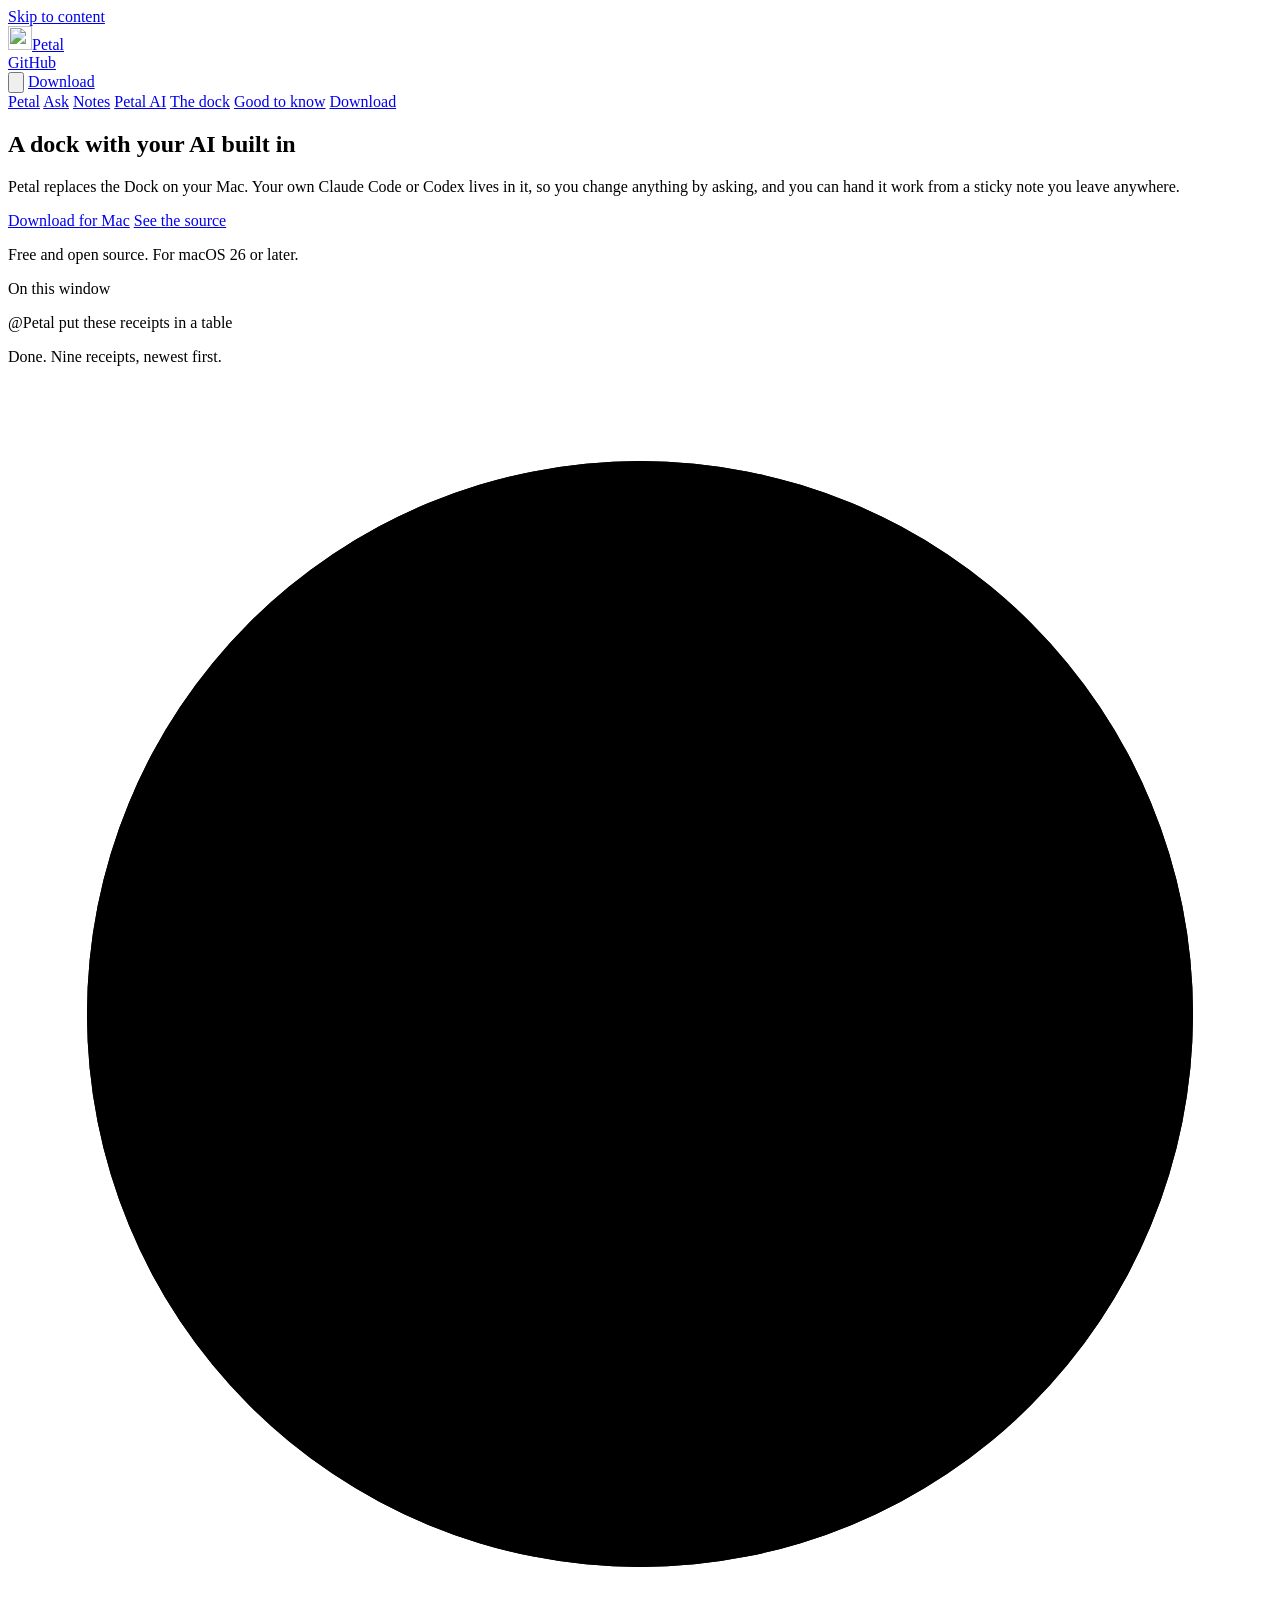
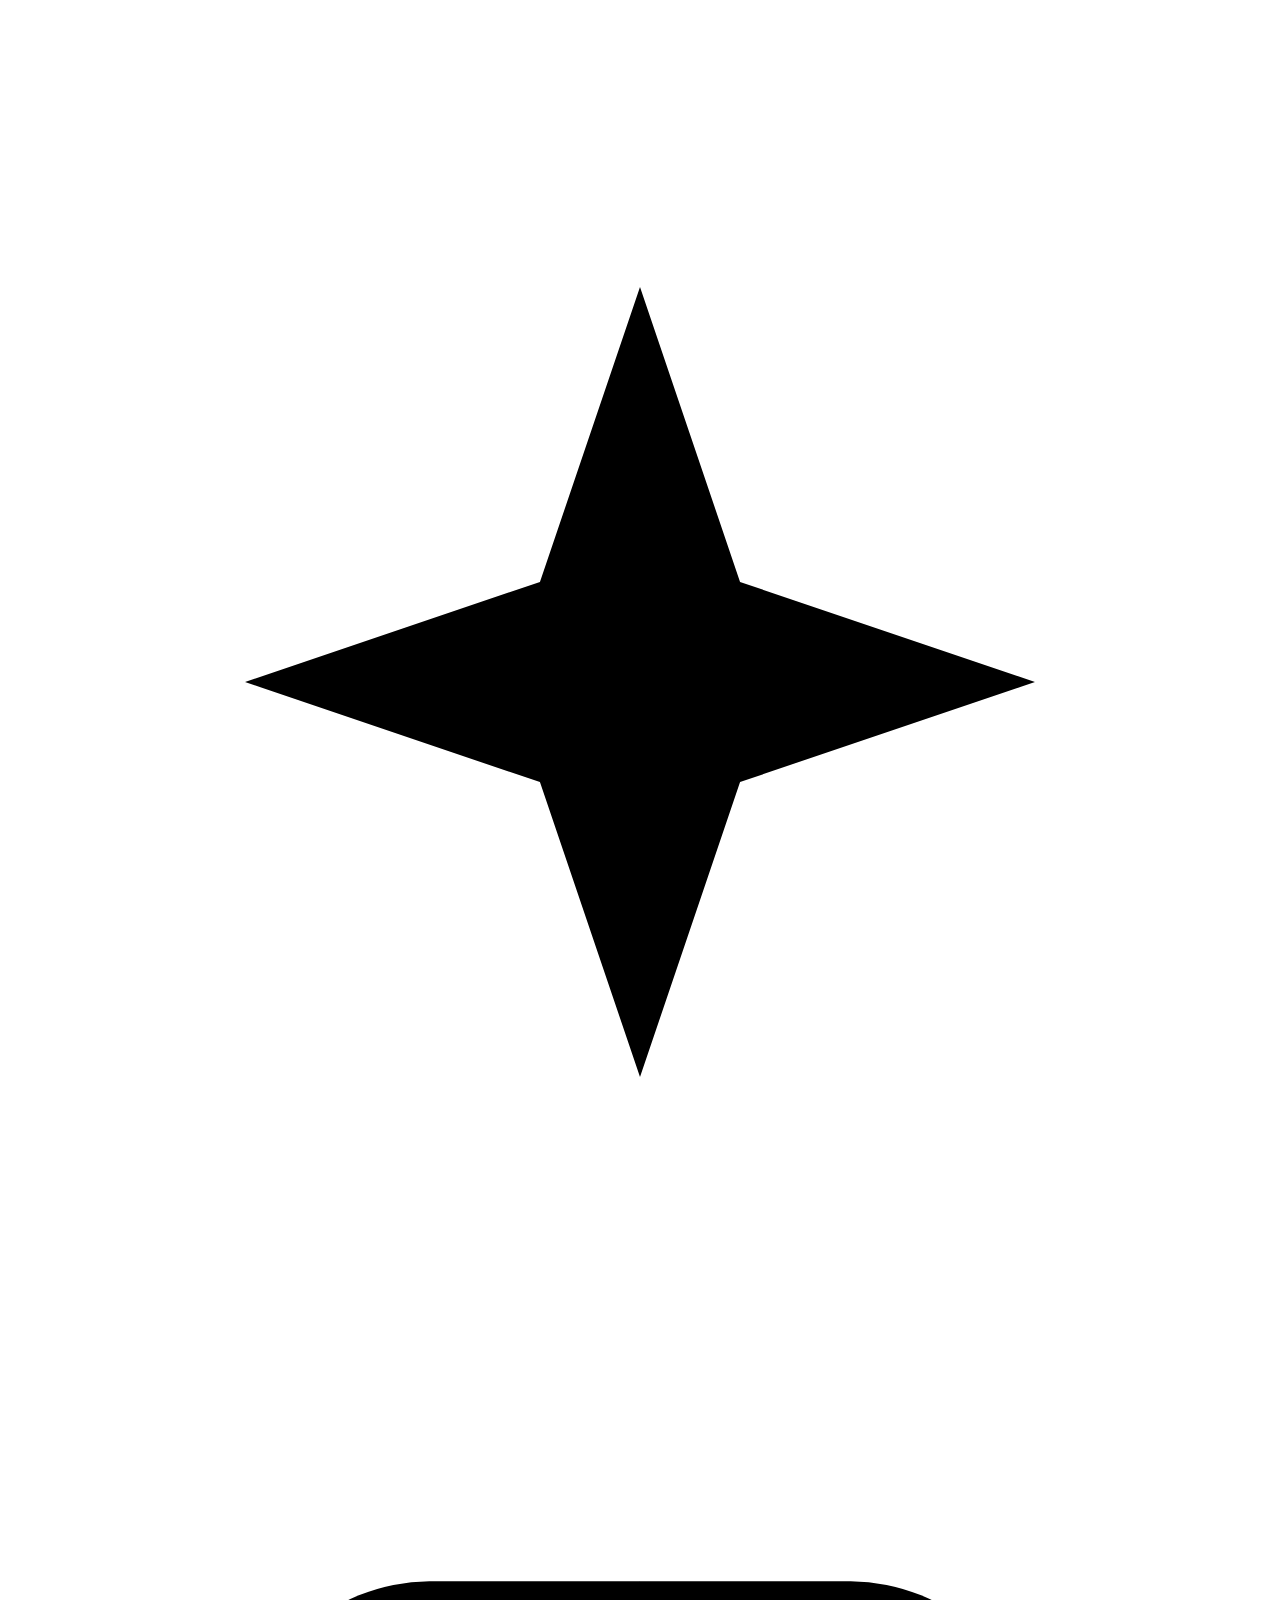
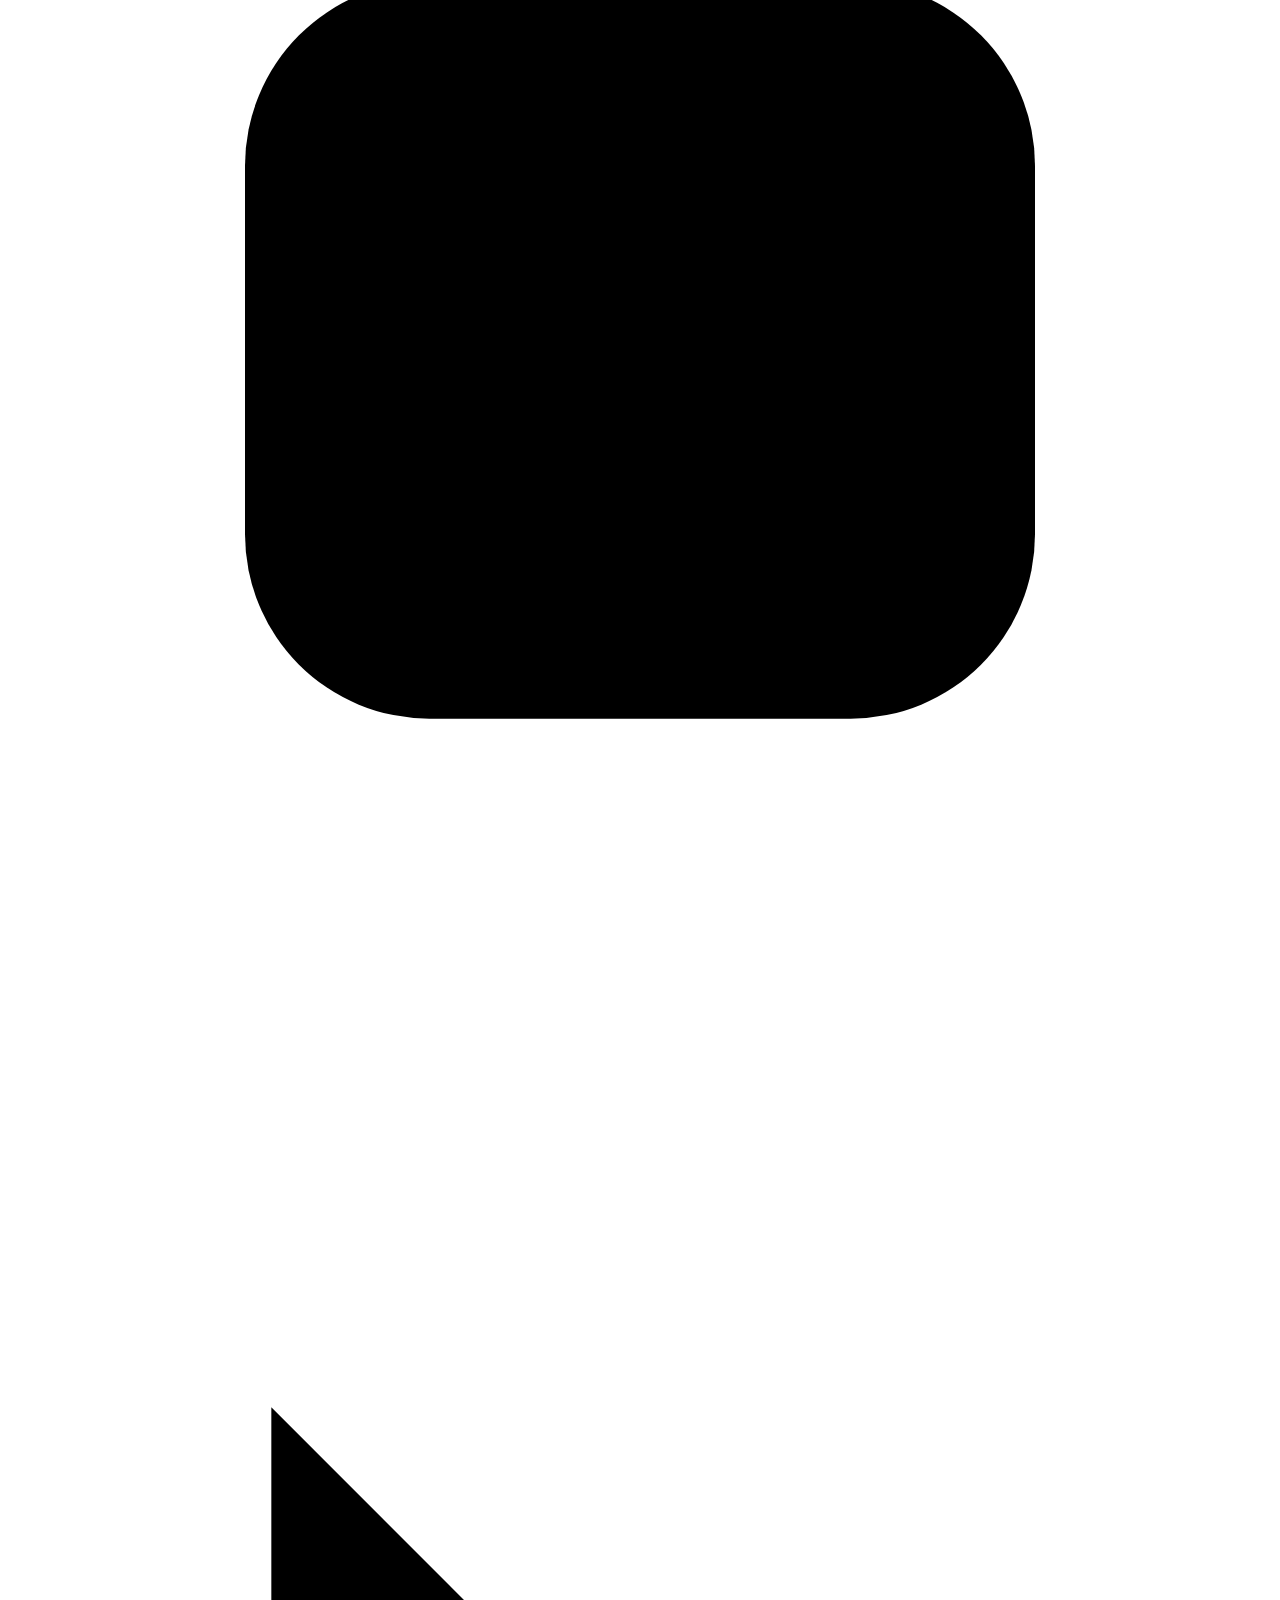
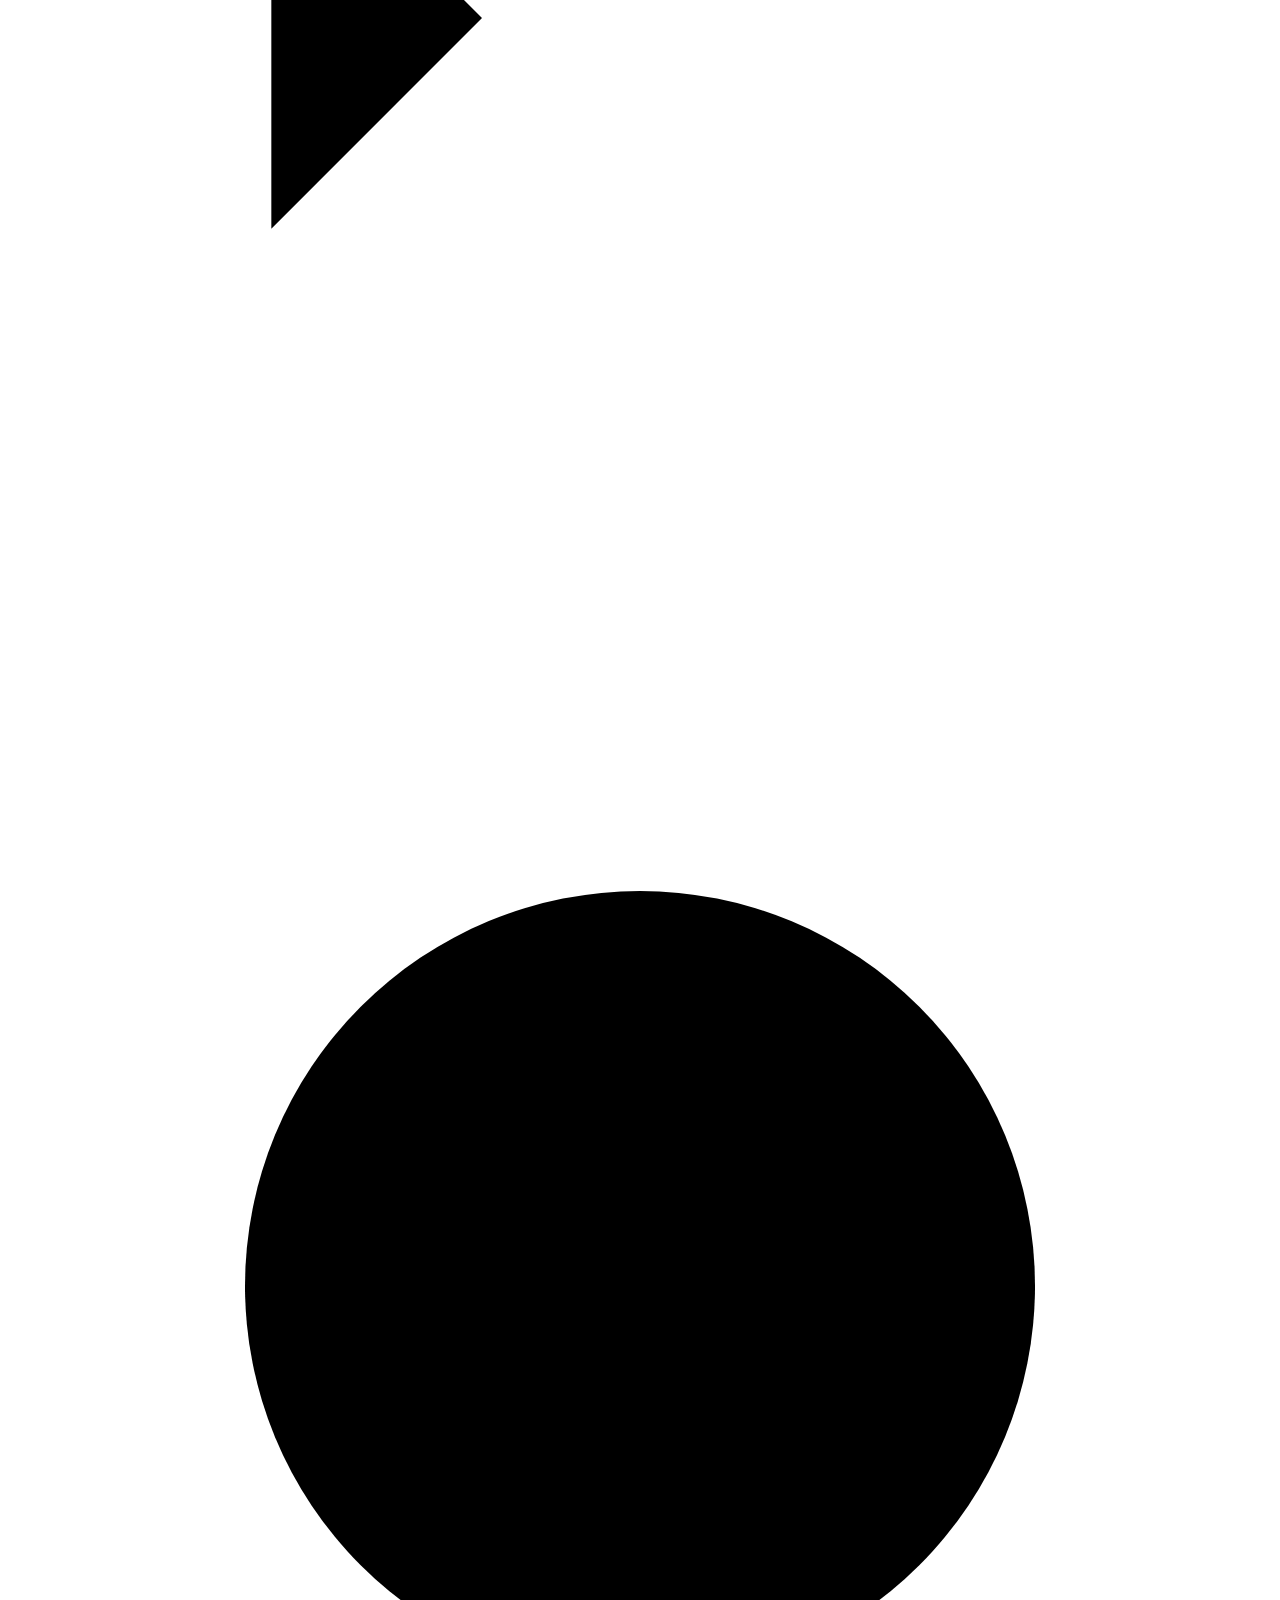
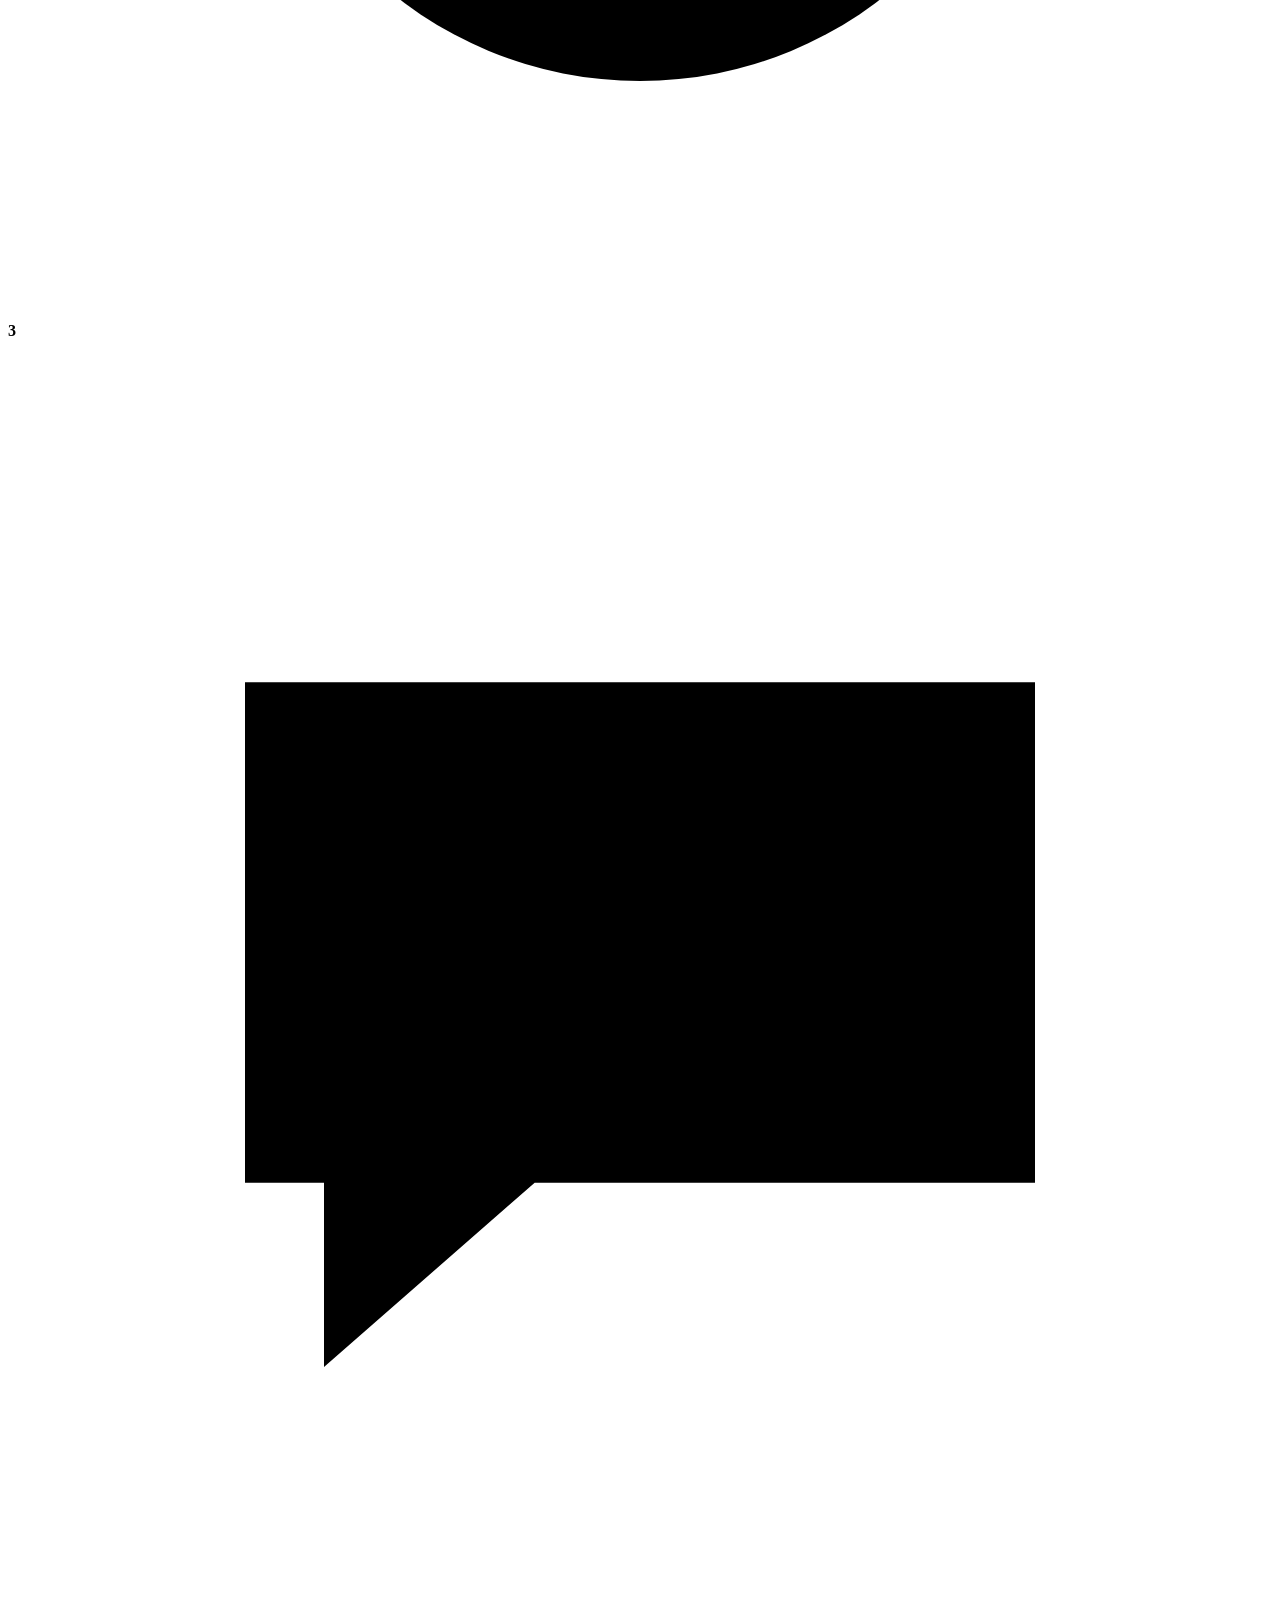
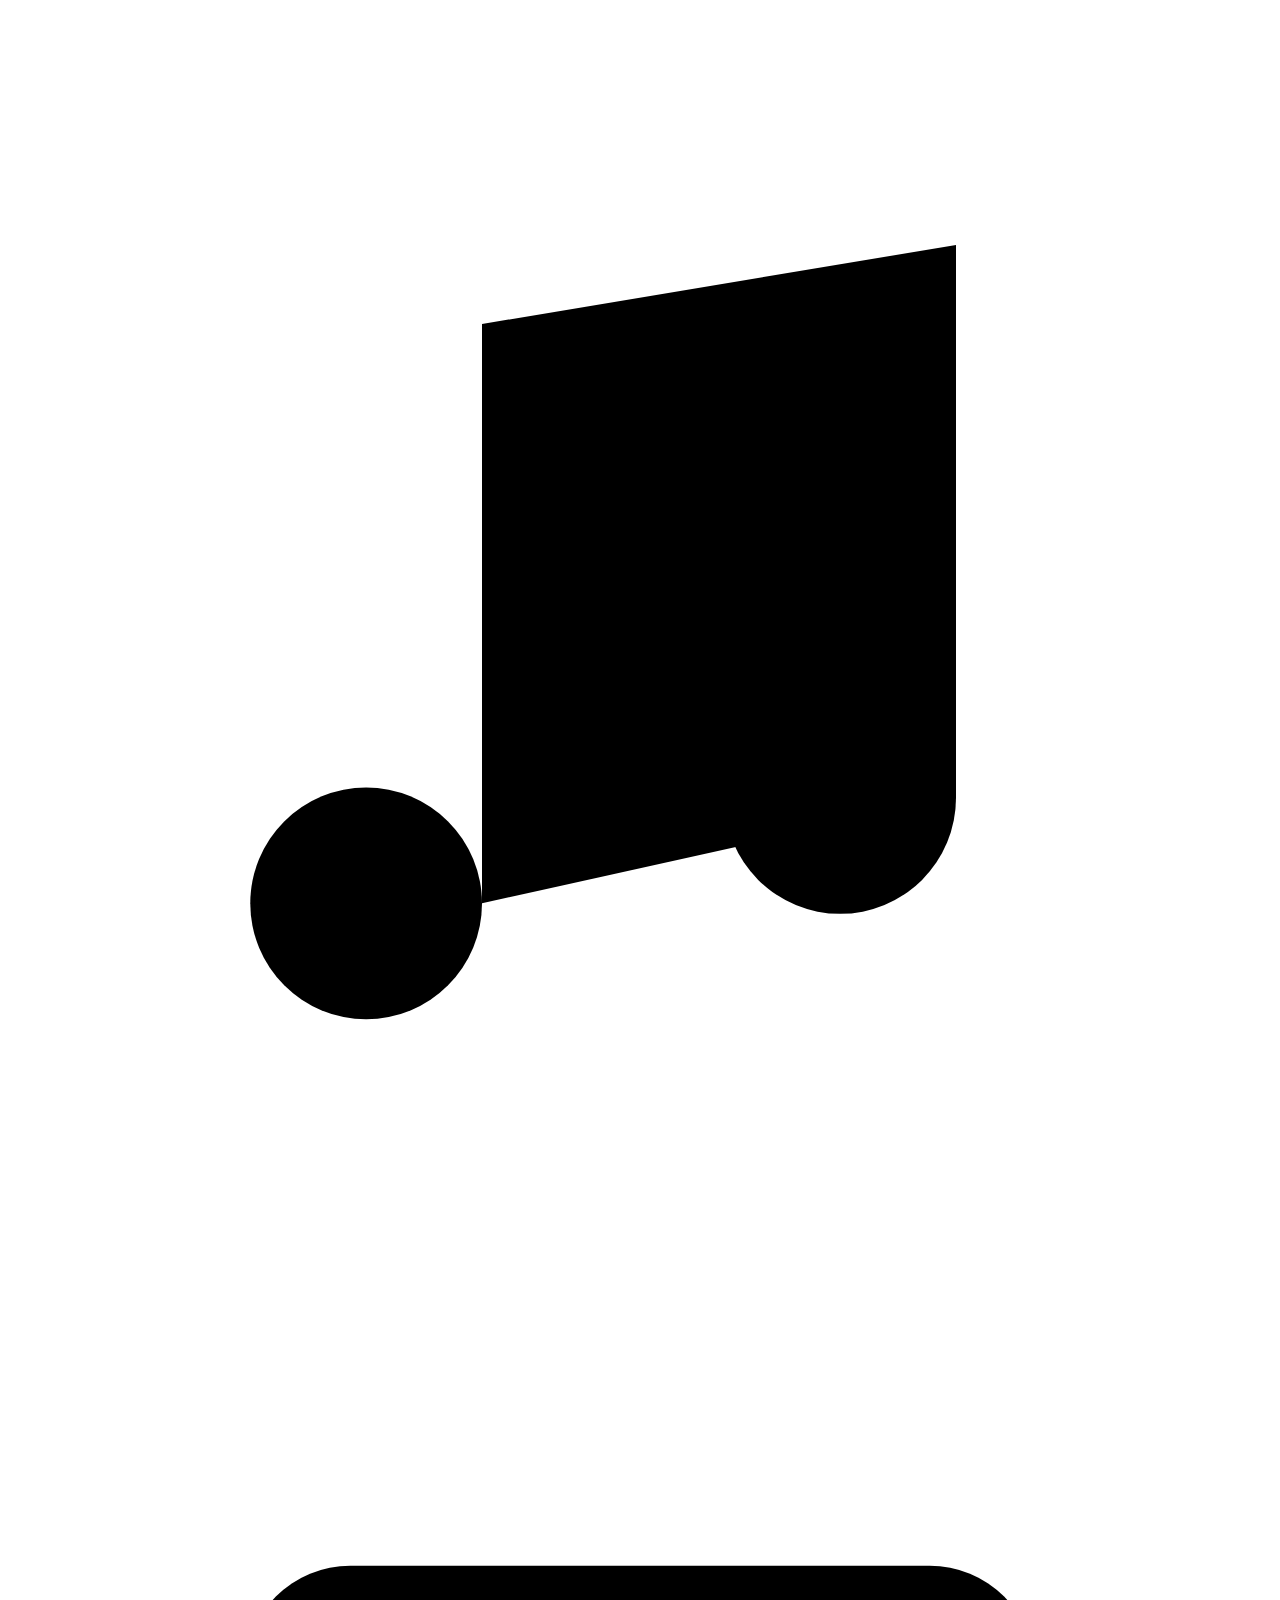
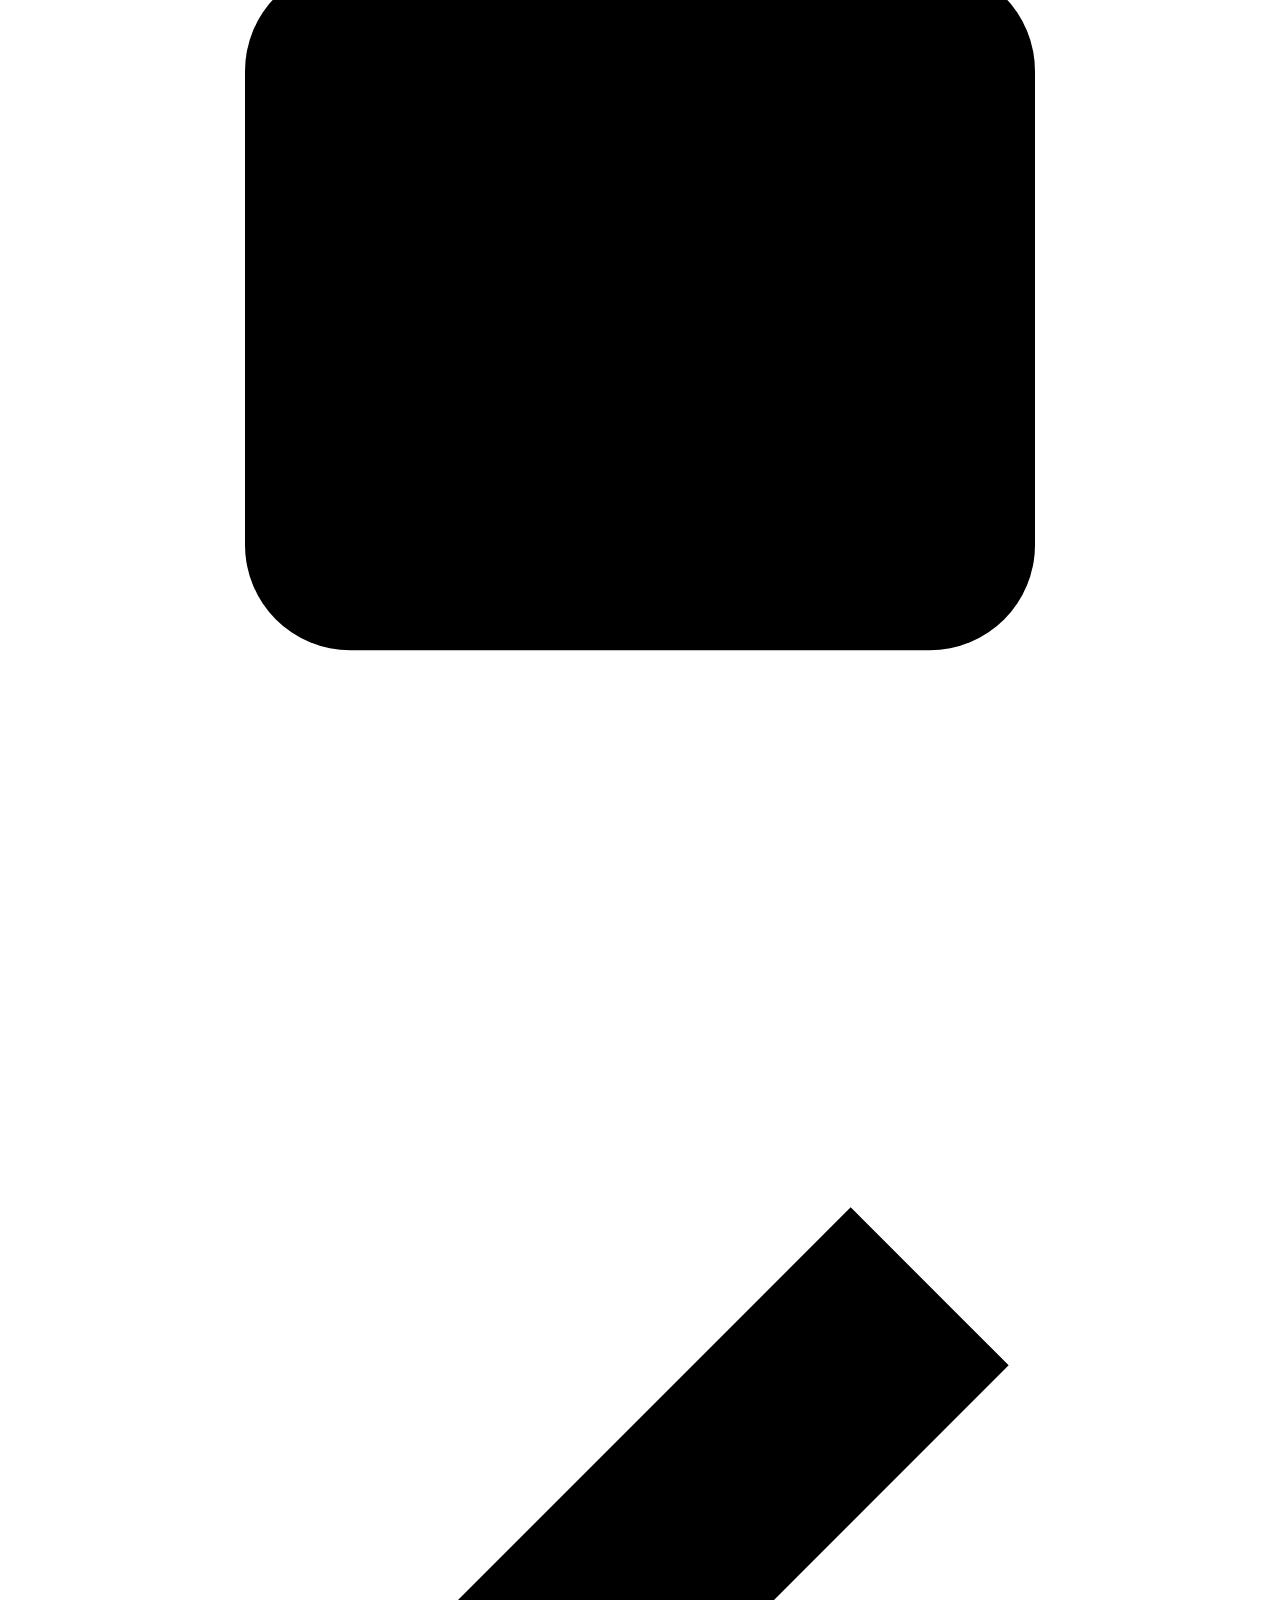
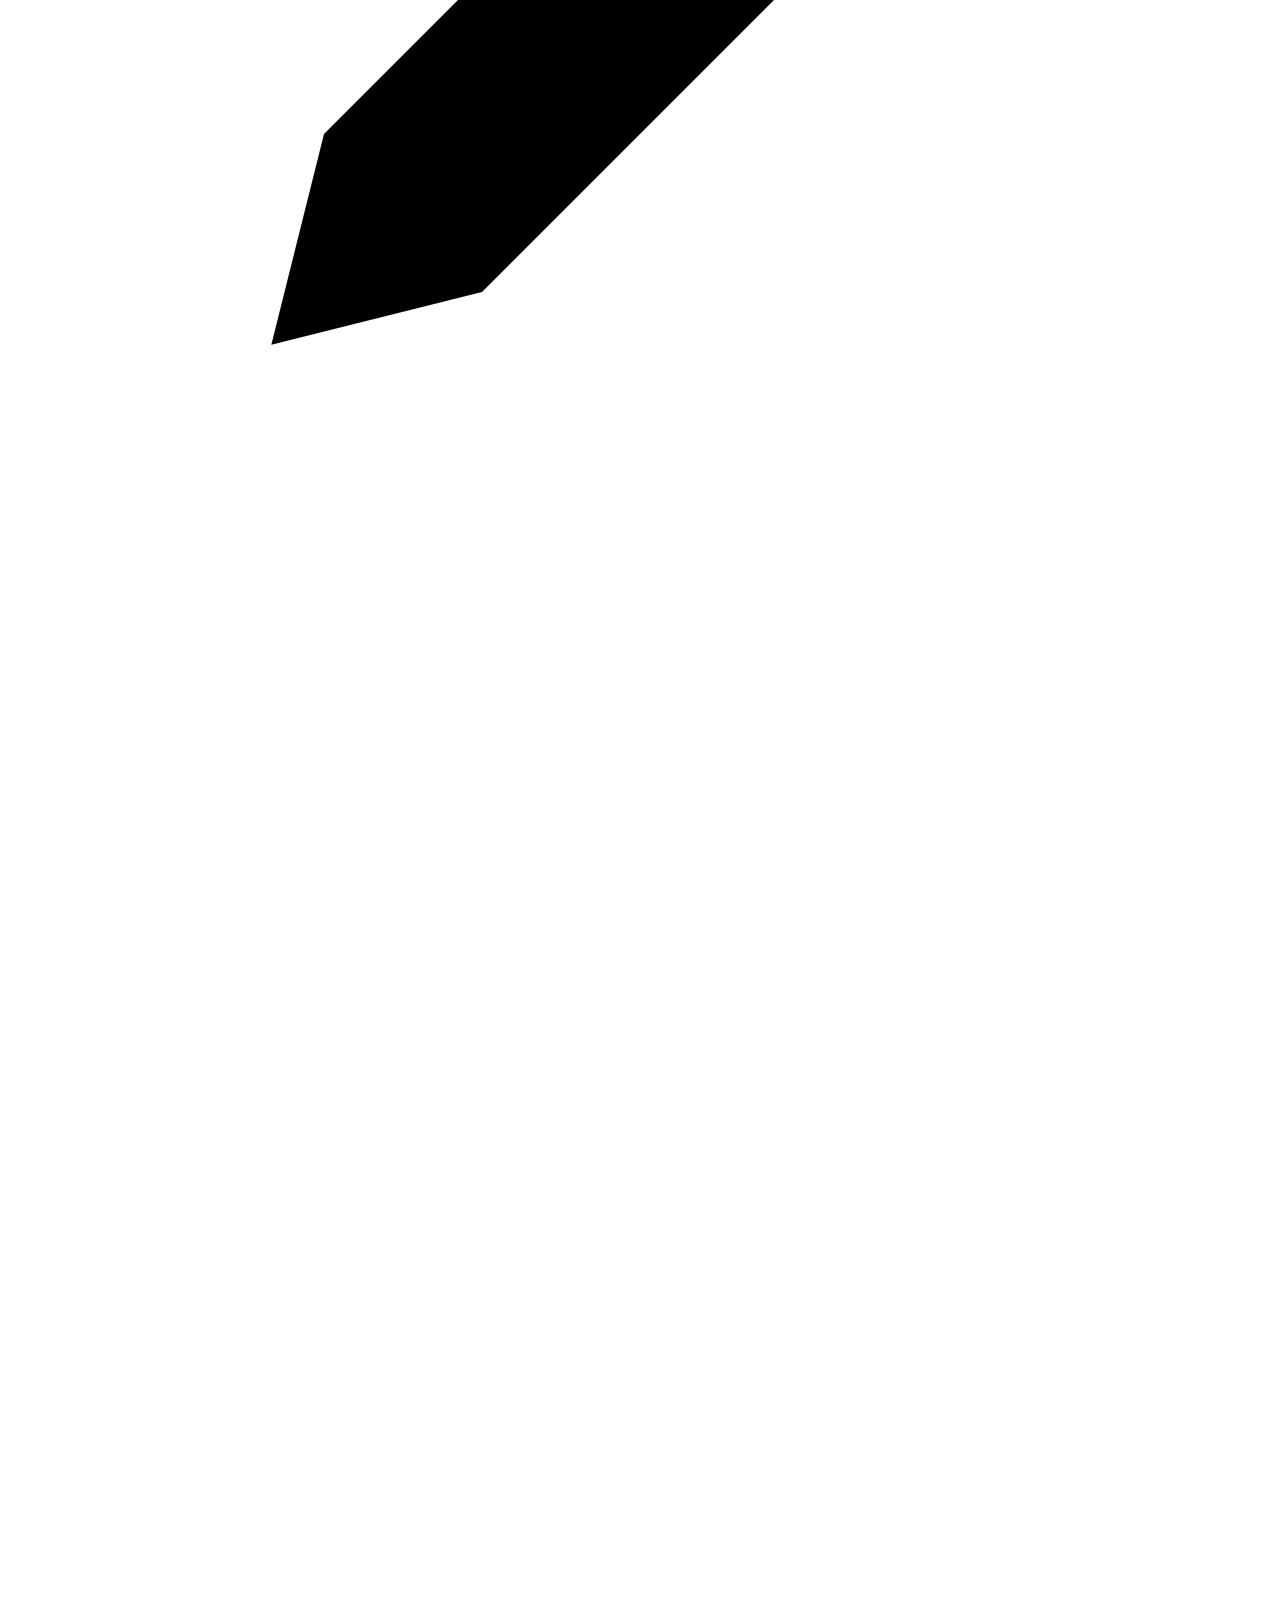
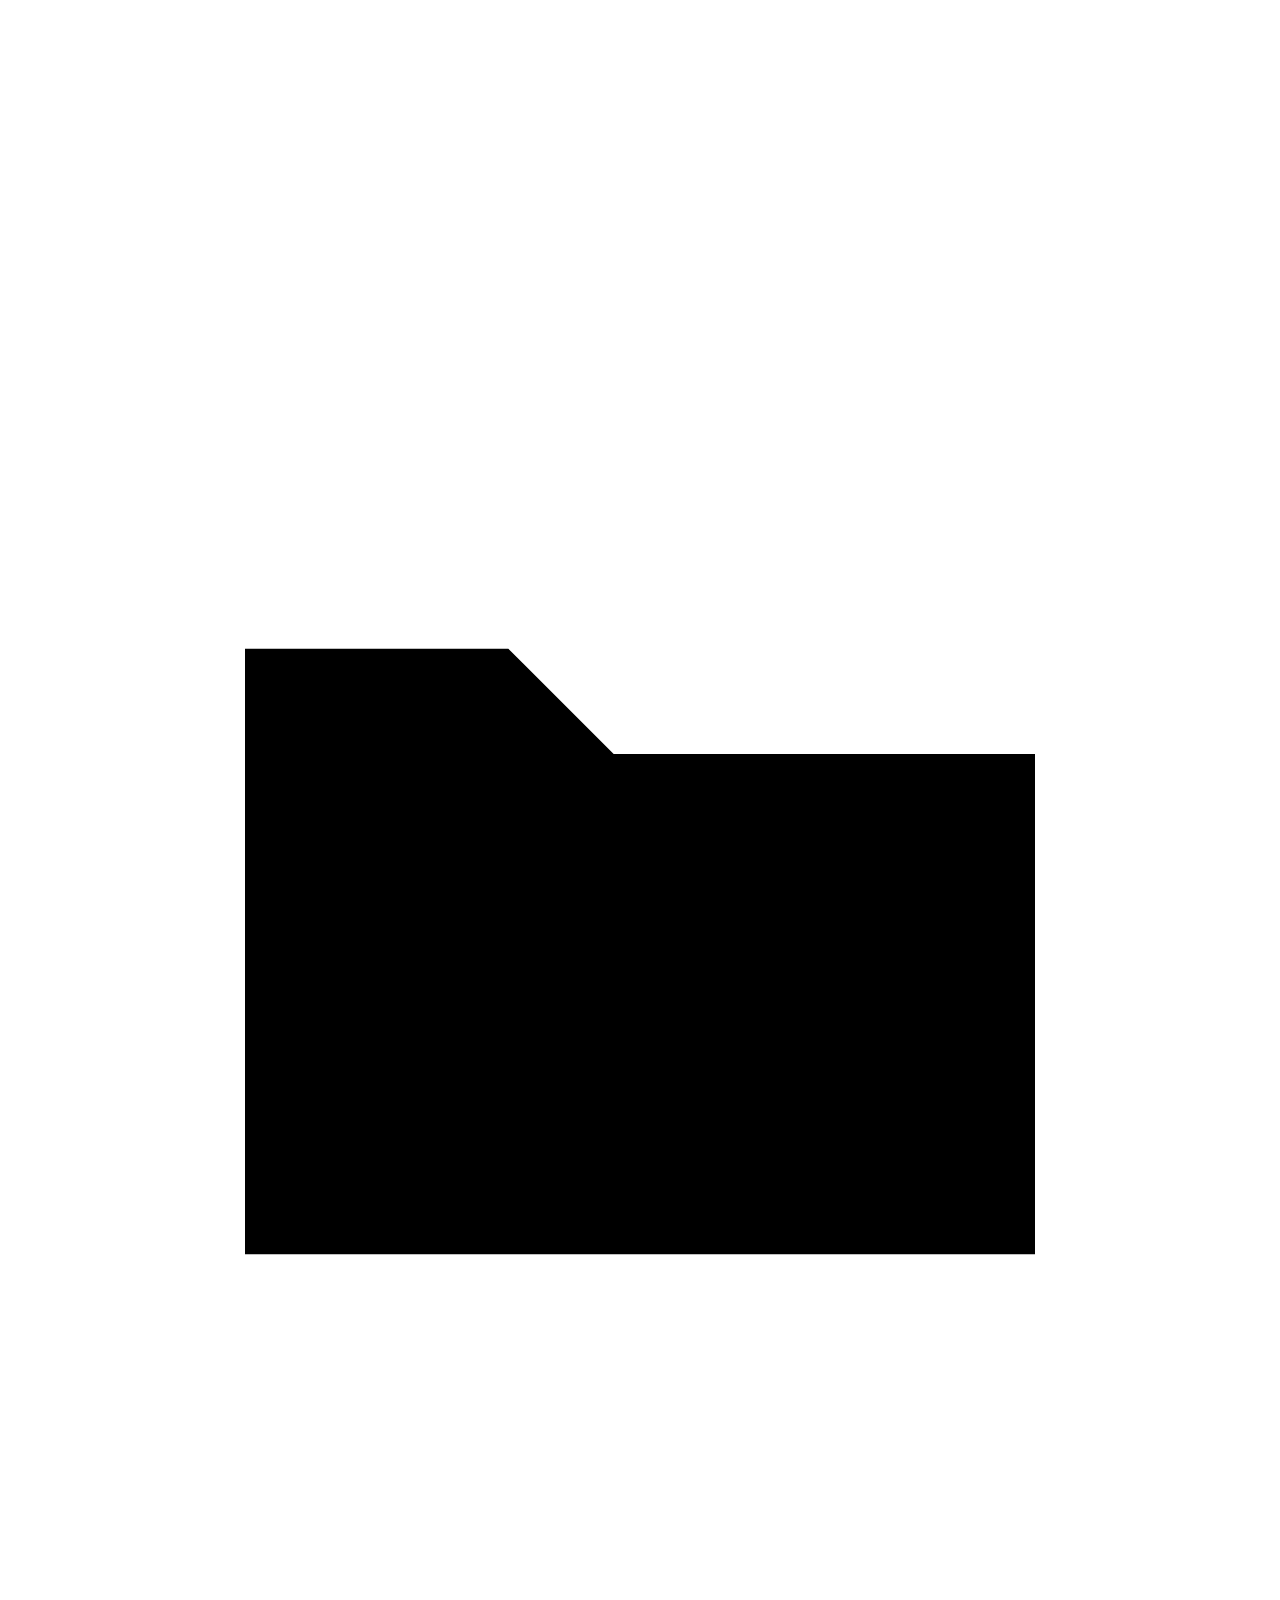
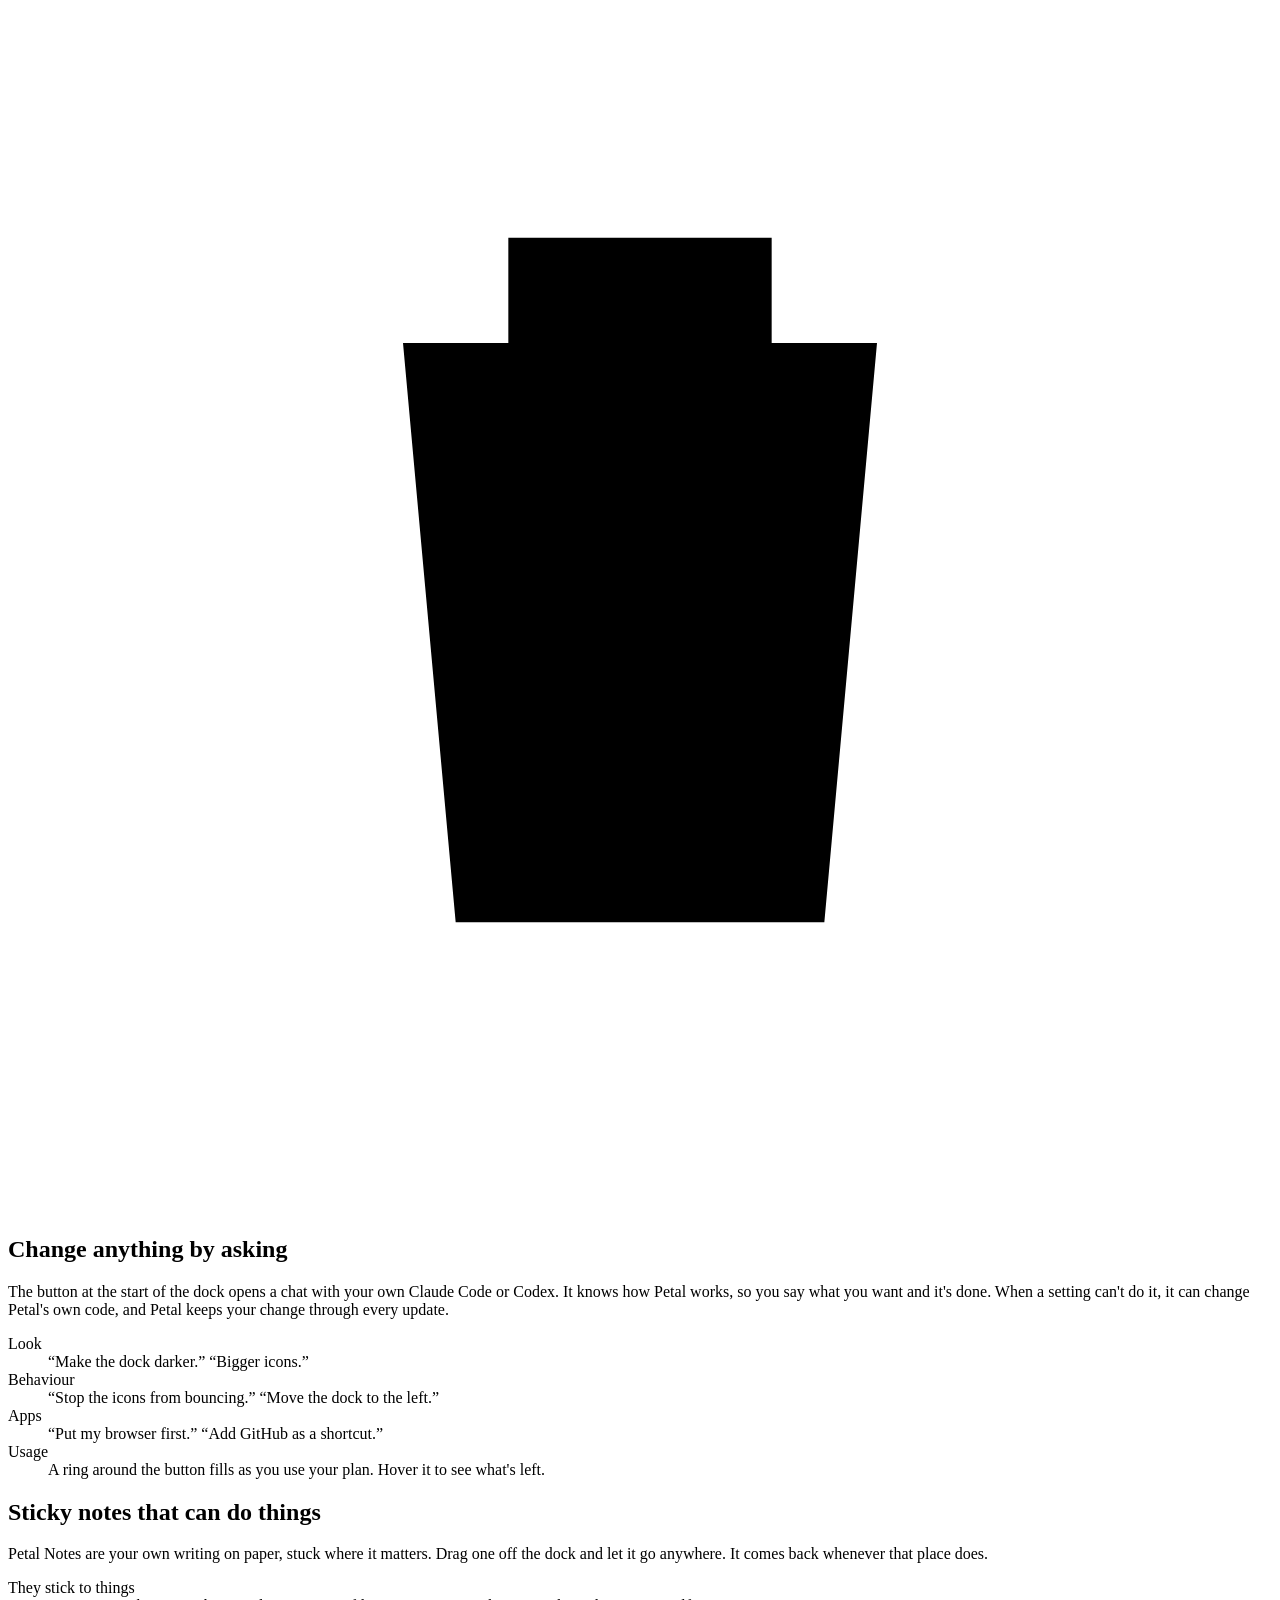
==== site/index.html @ 1320b28d "Give the site a favicon.ico, and don't download a ready update twice The site only declared an SVG i" ====
<!doctype html>
<html lang="en">
<head>
  <meta charset="utf-8">
  <meta name="viewport" content="width=device-width, initial-scale=1">
  <title>Petal: a dock with your AI built in</title>
  <meta name="description" content="Petal replaces the Dock on your Mac, with your own Claude Code or Codex built in. Change anything by asking, and leave sticky notes that can do things. Free and open source.">
  <meta property="og:title" content="Petal: a dock with your AI built in">
  <meta property="og:description" content="A dock for the Mac with your own Claude Code or Codex built in, and sticky notes that can do things. Free and open source.">
  <meta property="og:url" content="https://petal.codes">
  <meta property="og:type" content="website">
  <link rel="canonical" href="https://petal.codes">
  <link rel="icon" href="/favicon.ico" sizes="48x48">
  <link rel="icon" href="/icon.svg" type="image/svg+xml">
  <link rel="apple-touch-icon" href="/apple-touch-icon.png">
  <link rel="preload" href="/fonts/Geist-latin.woff2" as="font" type="font/woff2" crossorigin>
  <link rel="stylesheet" href="/styles.css">
  <script src="/theme.js"></script>
  <script src="/site.js" defer></script>
</head>
<body>
  <a class="skip" href="#main">Skip to content</a>
  <header class="top">
    <div class="wrap top-in">
      <a class="brand" href="/"><img src="/icon.svg" width="24" height="24" alt="">Petal</a>
      <nav aria-label="Site">
        <a href="https://github.com/edgetr/petal">GitHub</a>
      </nav>
      <button class="theme-toggle" type="button" data-toggle-theme aria-pressed="false" aria-label="Switch to dark appearance"><svg class="sun" viewBox="0 0 24 24" aria-hidden="true"><circle cx="12" cy="12" r="4.2"/><path d="M12 2.5v2.2M12 19.3v2.2M2.5 12h2.2M19.3 12h2.2M5.3 5.3l1.6 1.6M17.1 17.1l1.6 1.6M5.3 18.7l1.6-1.6M17.1 6.9l1.6-1.6"/></svg><svg class="moon" viewBox="0 0 24 24" aria-hidden="true"><path d="M19.5 14.6A7.8 7.8 0 0 1 9.4 4.5a7.8 7.8 0 1 0 10.1 10.1z"/></svg></button>
      <a class="text-link" href="#download">Download</a>
    </div>
  </header>
  <nav class="rail" aria-label="On this page">
    <a href="#intro" aria-current="true"><span class="dot"></span><span class="rail-name">Petal</span></a>
    <a href="#ask"><span class="dot"></span><span class="rail-name">Ask</span></a>
    <a href="#notes"><span class="dot"></span><span class="rail-name">Notes</span></a>
    <a href="#ai"><span class="dot"></span><span class="rail-name">Petal AI</span></a>
    <a href="#dock"><span class="dot"></span><span class="rail-name">The dock</span></a>
    <a href="#faq"><span class="dot"></span><span class="rail-name">Good to know</span></a>
    <a href="#download"><span class="dot"></span><span class="rail-name">Download</span></a>
  </nav>

  <main id="main">
    <section class="hero" id="intro" aria-labelledby="hero-title">
      <div class="wrap hero-in">
        <h1 id="hero-title">A dock with your AI built in</h1>
        <p class="lede">Petal replaces the Dock on your Mac. Your own Claude Code or Codex lives in it, so you change anything by asking, and you can hand it work from a sticky note you leave anywhere.</p>
        <div class="actions">
          <a class="button" href="/download/mac">Download for Mac</a>
          <a class="text-button" href="https://github.com/edgetr/petal">See the source</a>
        </div>
        <p class="small">Free and open source. For macOS 26 or later.</p>
      </div>
      <div class="band">
        <div class="wrap">
          <!-- A drawn sample of the dock with one note, not a screenshot. Its words are made up. -->
          <div class="sample" aria-hidden="true">
            <div class="paper">
              <p class="paper-where">On this window</p>
              <p>@Petal put these receipts in a table</p>
              <p class="paper-ink">Done. Nine receipts, newest first.</p>
            </div>
            <div class="dock">
              <span class="tile round ai"><svg class="ring" viewBox="0 0 40 40"><circle class="track" cx="20" cy="20" r="17.5"/><circle class="used" cx="20" cy="20" r="17.5"/></svg><svg class="glyph" viewBox="0 0 24 24"><path d="M12 4.5l1.9 5.6 5.6 1.9-5.6 1.9-1.9 5.6-1.9-5.6-5.6-1.9 5.6-1.9z"/></svg></span>
              <span class="tile round"><svg class="glyph" viewBox="0 0 24 24"><rect x="4.5" y="5" width="15" height="14" rx="3.5"/><path d="M12 5c-1 3-1.2 5.5-1 8h2M8.8 9.5v1.5M15.2 9.5v1.5M8.5 15c2 1.4 5 1.4 7 0"/></svg></span>
              <span class="tile round pad"><i></i><i></i></span>
              <span class="rule"></span>
              <span class="tile app a1 run"><svg class="glyph" viewBox="0 0 24 24"><path d="M5 8l4 4-4 4M12 16h6"/></svg></span>
              <span class="tile app a2 run"><svg class="glyph" viewBox="0 0 24 24"><circle cx="12" cy="12" r="7.5"/><path d="M4.5 12h15M12 4.5c3 3 3 12 0 15M12 4.5c-3 3-3 12 0 15"/></svg><b>3</b></span>
              <span class="tile app a3"><svg class="glyph" viewBox="0 0 24 24"><path d="M4.5 6.5h15v9.5H10l-4 3.5V16H4.5z"/></svg></span>
              <span class="tile app a4 more"><svg class="glyph" viewBox="0 0 24 24"><path d="M9 17V6l9-1.5V15"/><circle cx="6.8" cy="17" r="2.2"/><circle cx="15.8" cy="15" r="2.2"/></svg></span>
              <span class="tile app a5 more"><svg class="glyph" viewBox="0 0 24 24"><rect x="4.5" y="5.5" width="15" height="13" rx="2"/><path d="M4.5 9.5h15M8.5 4v3M15.5 4v3"/></svg></span>
              <span class="tile app a6 more run"><svg class="glyph" viewBox="0 0 24 24"><path d="M5 19l1-4L16 5l3 3L9 18zM14 7l3 3"/></svg></span>
              <span class="tile round"><svg class="glyph" viewBox="0 0 24 24"><path d="M12 6v12M6 12h12"/></svg></span>
              <span class="rule"></span>
              <span class="tile app folder"><svg class="glyph" viewBox="0 0 24 24"><path d="M4.5 7h5l2 2h8v9.5h-15z"/></svg></span>
              <span class="tile round"><svg class="glyph" viewBox="0 0 24 24"><path d="M6 7.5h12M9.5 7.5V5.5h5v2M7.5 7.5l1 11h7l1-11"/></svg></span>
            </div>
          </div>
        </div>
      </div>
    </section>

    <section class="section wrap" id="ask" aria-labelledby="ask-title">
      <div class="section-head">
        <h2 id="ask-title">Change anything by asking</h2>
        <p>The button at the start of the dock opens a chat with your own Claude Code or Codex. It knows how Petal works, so you say what you want and it's done. When a setting can't do it, it can change Petal's own code, and Petal keeps your change through every update.</p>
      </div>
      <dl class="facts">
        <div><dt>Look</dt><dd>“Make the dock darker.” “Bigger icons.”</dd></div>
        <div><dt>Behaviour</dt><dd>“Stop the icons from bouncing.” “Move the dock to the left.”</dd></div>
        <div><dt>Apps</dt><dd>“Put my browser first.” “Add GitHub as a shortcut.”</dd></div>
        <div><dt>Usage</dt><dd>A ring around the button fills as you use your plan. Hover it to see what's left.</dd></div>
      </dl>
    </section>

    <section class="section wrap" id="notes" aria-labelledby="notes-title">
      <div class="section-head">
        <h2 id="notes-title">Sticky notes that can do things</h2>
        <p>Petal Notes are your own writing on paper, stuck where it matters. Drag one off the dock and let it go anywhere. It comes back whenever that place does.</p>
      </div>
      <dl class="facts">
        <div><dt>They stick to things</dt><dd>A sentence, a browser tab, a window, an app, a file, a person you're chatting with, or the screen itself.</dd></div>
        <div><dt>They do things</dt><dd>Write @Petal and what you want, then press Return. It works in the background and the answer comes back as ink on the note.</dd></div>
        <div><dt>They come back</dt><dd>“Bring this back Friday.” “Check this every morning.” A note takes its instructions in plain words.</dd></div>
        <div><dt>They read with you</dt><dd>Open a PDF, a document or a deck in Petal's viewer and your notes sit in the margin beside the passage.</dd></div>
        <div><dt>They're yours</dt><dd>Each note is a Markdown file and each notebook a folder, in your iCloud Drive.</dd></div>
      </dl>
    </section>

    <section class="section wrap" id="ai" aria-labelledby="ai-title">
      <div class="section-head">
        <h2 id="ai-title">An AI that works in your apps</h2>
        <p>Petal AI sees what's in front of you and can use your apps for you. It asks before it changes anything, and you can stop it at any moment.</p>
      </div>
      <dl class="facts">
        <div><dt>Its own pointer</dt><dd>It presses, types and chooses menus with a pink pointer of its own. Yours never moves.</dd></div>
        <div><dt>It asks first</dt><dd>Anything that changes something shows a card: Allow, Always or Don't.</dd></div>
        <div><dt>A vault</dt><dd>It logs in, fills forms and checks out with what you saved, without ever seeing a password, a card number or a key.</dd></div>
        <div><dt>Routines</dt><dd>“Keep my Downloads tidy.” Describe it once and Petal does it by itself. Files are moved, never deleted.</dd></div>
        <div><dt>Your other agents</dt><dd>Claude Code or Codex in a terminal can use the vault too, once you allow it for a project.</dd></div>
      </dl>
    </section>

    <section class="section wrap" id="dock" aria-labelledby="dock-title">
      <div class="section-head">
        <h2 id="dock-title">And a good dock</h2>
        <p>Everything a dock should do, on Liquid Glass.</p>
      </div>
      <dl class="facts">
        <div><dt>Badges and progress</dt><dd>Unread counts on icons, one bounce when an app needs you, and a ring around a download.</dd></div>
        <div><dt>Windows</dt><dd>Hover an app to see its windows. Minimized ones wait in the dock as thumbnails.</dd></div>
        <div><dt>Files</dt><dd>Drop files on an app to open them there. Folders open as stacks, newest first.</dd></div>
        <div><dt>Websites</dt><dd>Any address can sit in the dock as a shortcut, with the site's own icon.</dd></div>
        <div><dt>Every screen</dt><dd>One dock per screen, with now playing, and auto-hide when you want the room.</dd></div>
      </dl>
    </section>

    <section class="section wrap" id="faq" aria-labelledby="faq-title">
      <div class="section-head">
        <h2 id="faq-title">Good to know</h2>
      </div>
      <div class="faq">
        <details>
          <summary><span>Is Petal free?</span><svg class="faq-mark" width="14" height="14" viewBox="0 0 14 14" aria-hidden="true"><path d="M7 1v12M1 7h12"/></svg></summary>
          <p>Yes, and open source under the MIT license. There are no accounts, servers or analytics.</p>
        </details>
        <details>
          <summary><span>Do I need an AI subscription?</span><svg class="faq-mark" width="14" height="14" viewBox="0 0 14 14" aria-hidden="true"><path d="M7 1v12M1 7h12"/></svg></summary>
          <p>No. The dock works whole without one. With Claude Code or Codex installed and signed in, Petal uses your own plan, or you can use your own API key instead.</p>
        </details>
        <details>
          <summary><span>What leaves my computer?</span><svg class="faq-mark" width="14" height="14" viewBox="0 0 14 14" aria-hidden="true"><path d="M7 1v12M1 7h12"/></svg></summary>
          <p>Petal sends nothing anywhere by itself. What you ask the AI, and what it looks at to answer, goes to it through your own Claude Code or Codex. Passwords, card numbers and keys in the vault stay in your Mac's Keychain and are never shown to the AI.</p>
        </details>
        <details>
          <summary><span>Why does macOS say it can't check Petal?</span><svg class="faq-mark" width="14" height="14" viewBox="0 0 14 14" aria-hidden="true"><path d="M7 1v12M1 7h12"/></svg></summary>
          <p>Petal isn't signed with an Apple Developer ID. Open the download once, then go to System Settings, Privacy &amp; Security, and choose Open Anyway. Installing with the one line in a terminal skips this step.</p>
        </details>
        <details>
          <summary><span>What does Petal ask for?</span><svg class="faq-mark" width="14" height="14" viewBox="0 0 14 14" aria-hidden="true"><path d="M7 1v12M1 7h12"/></svg></summary>
          <p>Accessibility, to see your windows and to use apps when you ask it to, and Screen Recording, for window previews. It gives your own Dock back whenever you quit it.</p>
        </details>
        <details>
          <summary><span>How do updates work?</span><svg class="faq-mark" width="14" height="14" viewBox="0 0 14 14" aria-hidden="true"><path d="M7 1v12M1 7h12"/></svg></summary>
          <p>Petal checks GitHub for a new version now and then and gets it ready. It restarts only when you say so.</p>
        </details>
        <details>
          <summary><span>What do I need?</span><svg class="faq-mark" width="14" height="14" viewBox="0 0 14 14" aria-hidden="true"><path d="M7 1v12M1 7h12"/></svg></summary>
          <p>A Mac with macOS 26 or later. Petal is for the Mac only.</p>
        </details>
      </div>
    </section>

    <section class="section wrap" id="download" aria-labelledby="download-title">
      <div class="section-head">
        <img class="mark" src="/icon-176.png" width="72" height="72" alt="">
        <h2 id="download-title">Get Petal</h2>
        <p>Free and open source, for macOS 26 or later. Petal takes the place of your Dock, gives it back when you quit, and keeps itself up to date.</p>
      </div>
      <a class="button" href="/download/mac">Download for Mac</a>
      <p class="or">Or install it with one line in Terminal, which skips macOS's Open Anyway step.</p>
      <div class="cmd"><code>curl -fsSL https://petal.codes/install.sh | bash</code><button type="button" data-copy>Copy</button></div>
    </section>
  </main>

  <footer class="site">
    <div class="wrap">
      <div class="foot-grid">
        <div class="foot-brand">
          <a class="brand" href="/"><img src="/icon.svg" width="24" height="24" alt="">Petal</a>
          <p>A dock with your AI built in. Made by <a href="https://edgetr.tech">Edgetr</a>.</p>
        </div>
        <div>
          <p class="foot-label">Petal</p>
          <a href="#download">Download</a>
          <a href="https://github.com/edgetr/petal">GitHub</a>
          <a href="https://github.com/edgetr/petal/releases">Releases</a>
        </div>
        <div>
          <p class="foot-label">Edgetr</p>
          <a href="https://edgetr.tech">edgetr.tech</a>
          <a href="https://volplane.me">Volplane</a>
          <a href="https://sayzen-app.vercel.app">Sayzen</a>
          <a href="https://fitlink.page">FitLink</a>
        </div>
        <div>
          <p class="foot-label">Contact</p>
          <a href="mailto:founder@edgetr.tech">founder@edgetr.tech</a>
        </div>
      </div>
      <p class="foot-line">© 2026 Edgetr. Made in Istanbul.</p>
    </div>
  </footer>
</body>
</html>
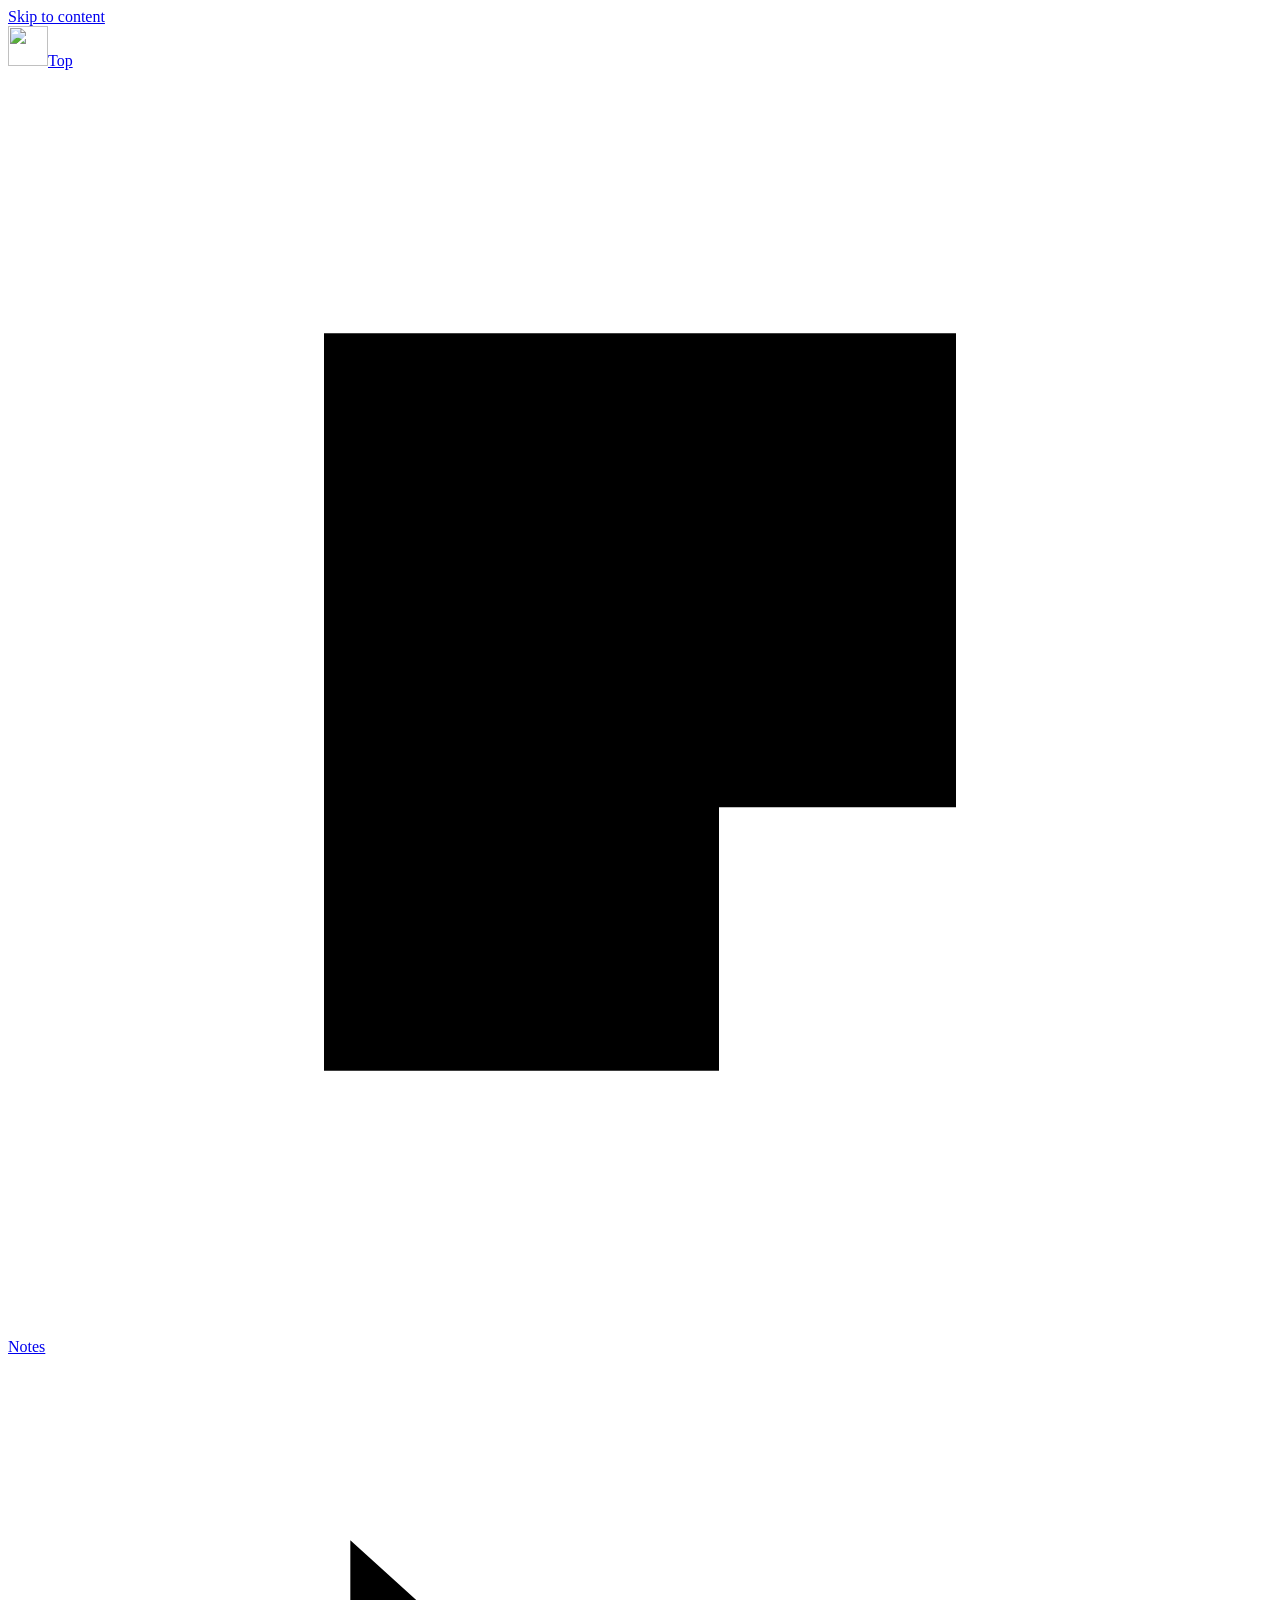
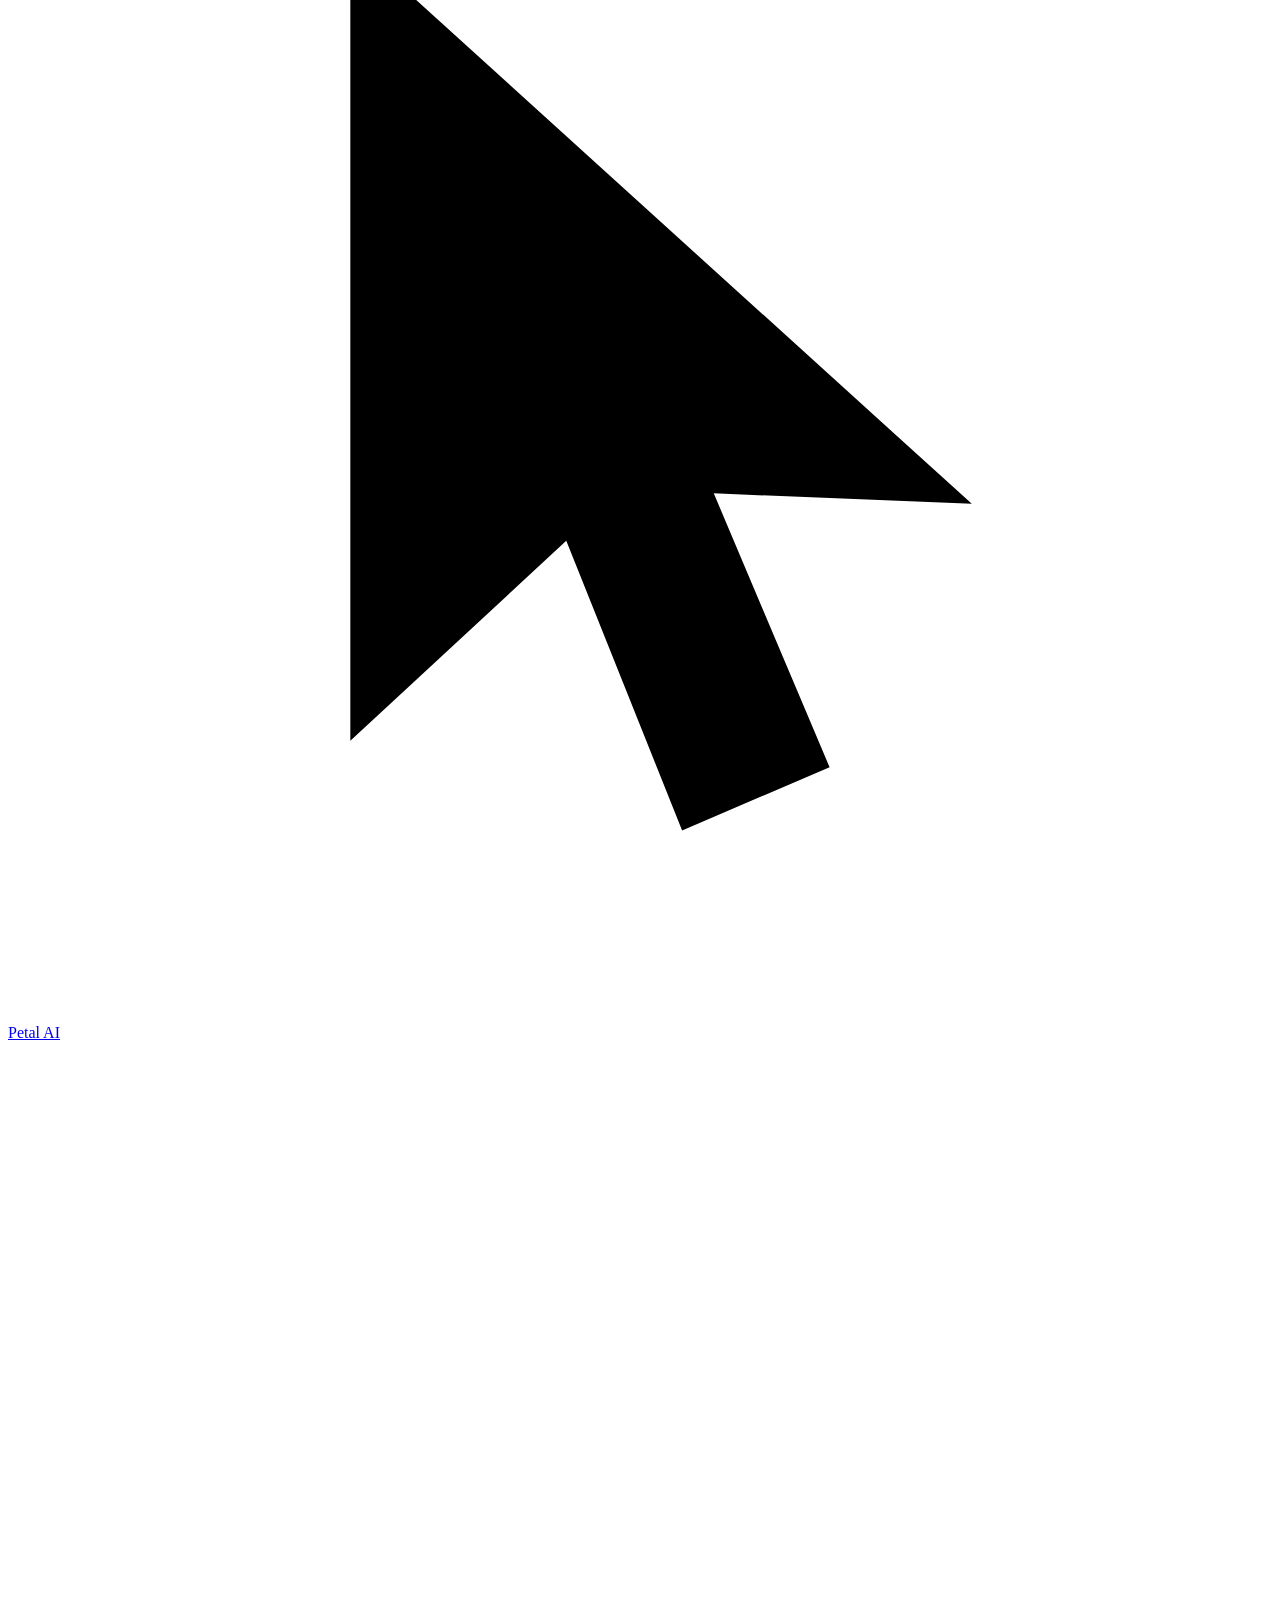
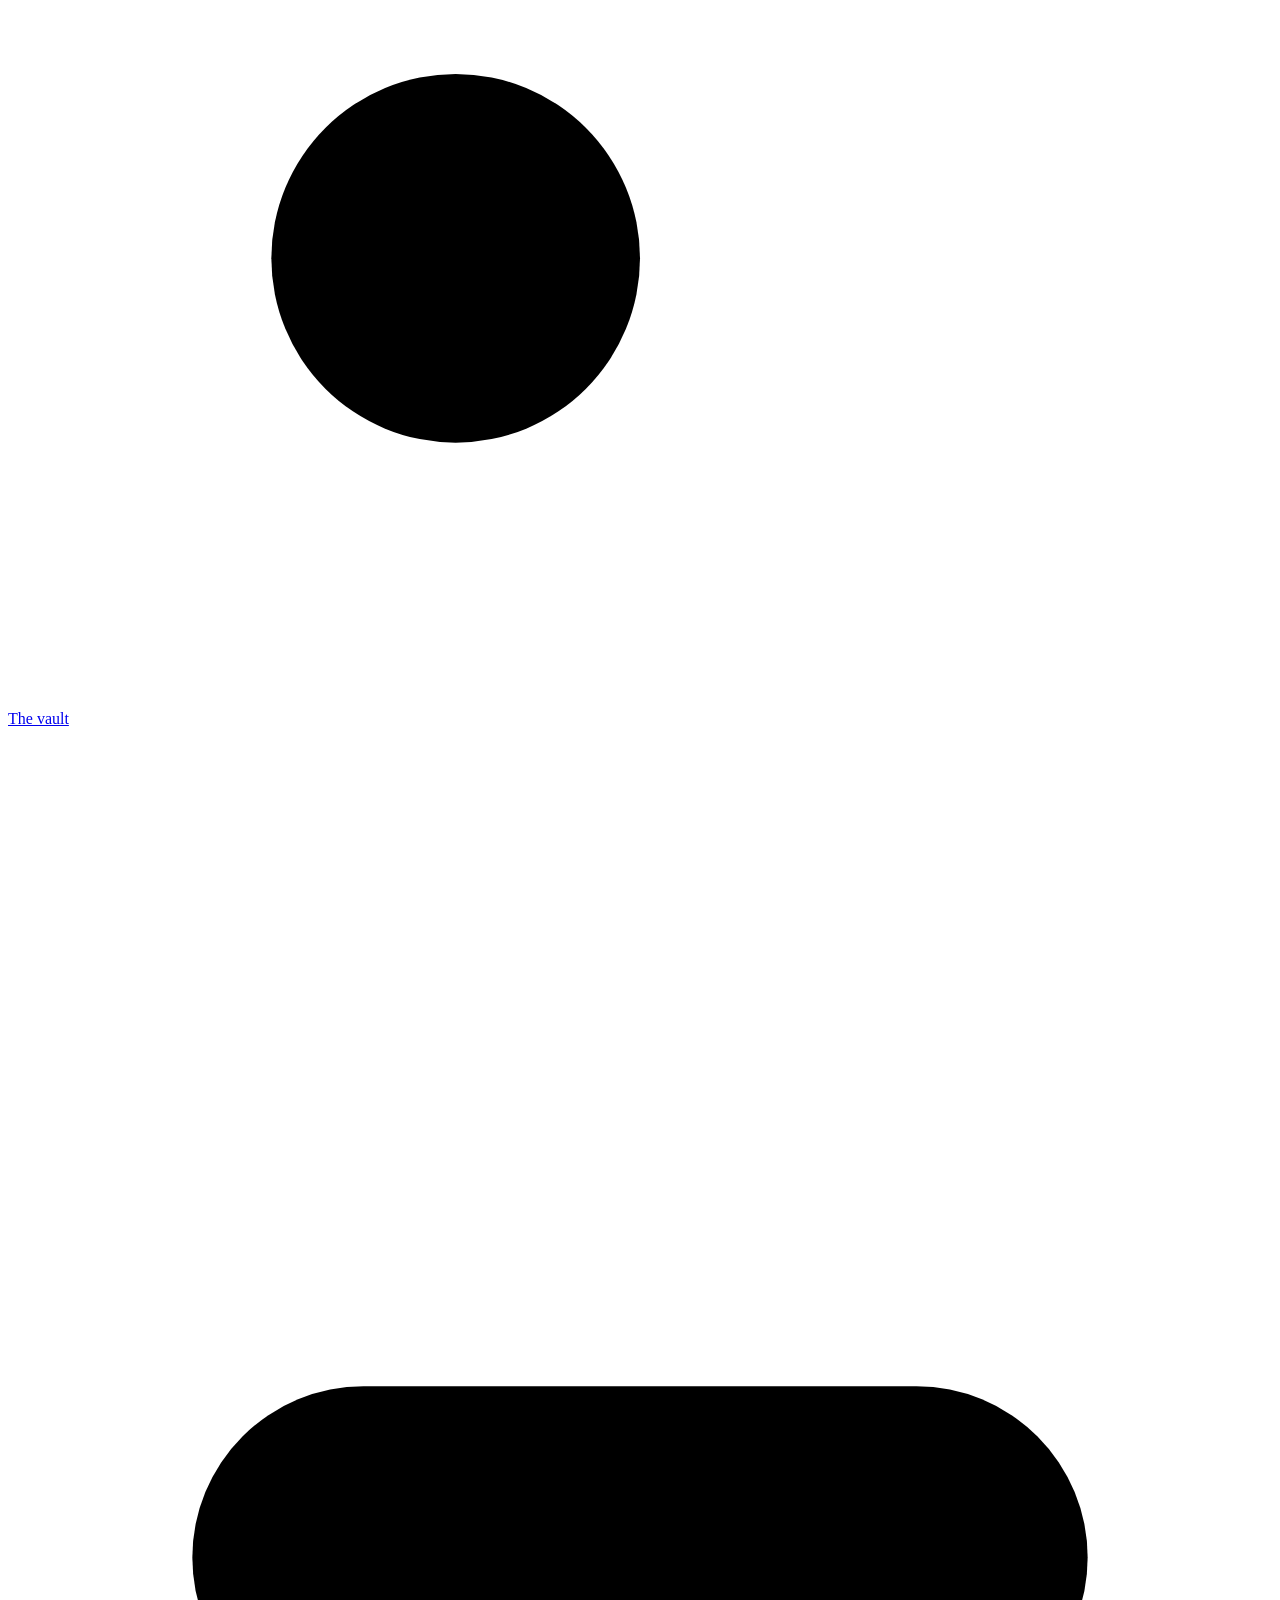
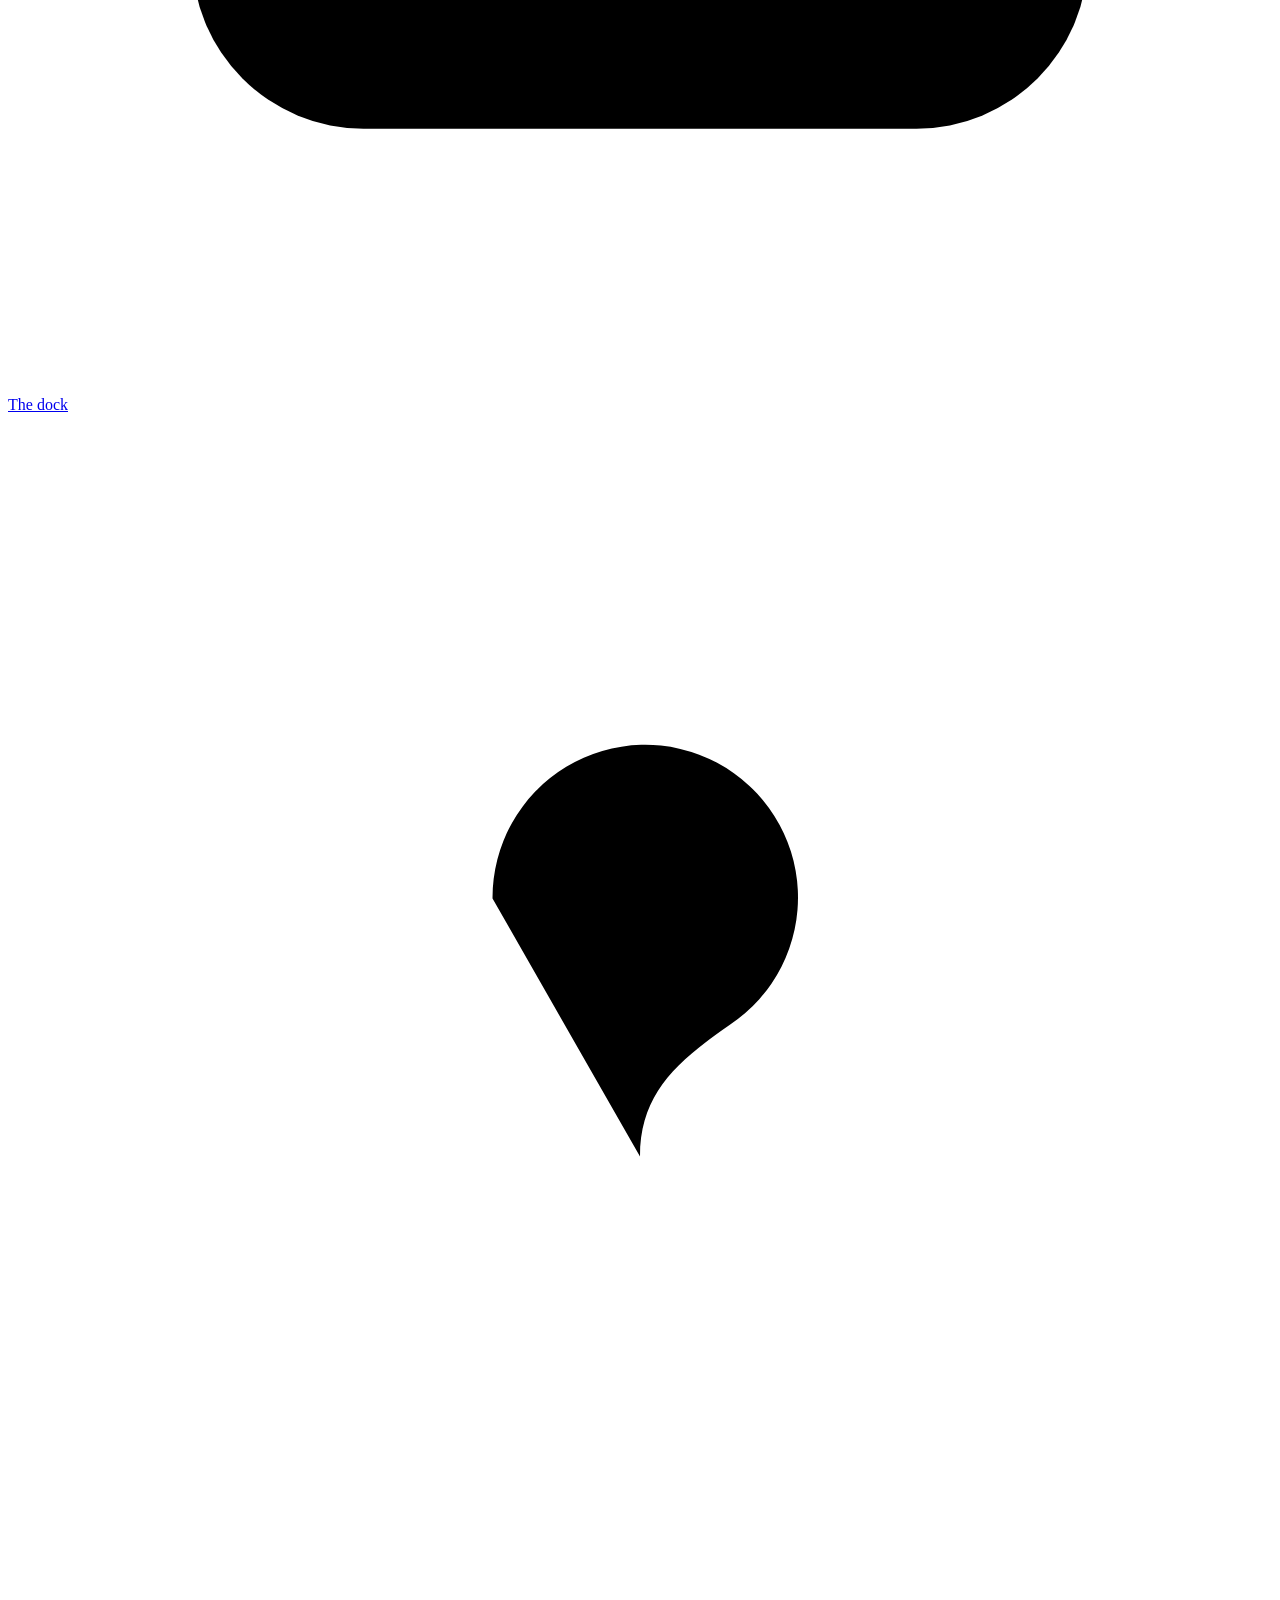
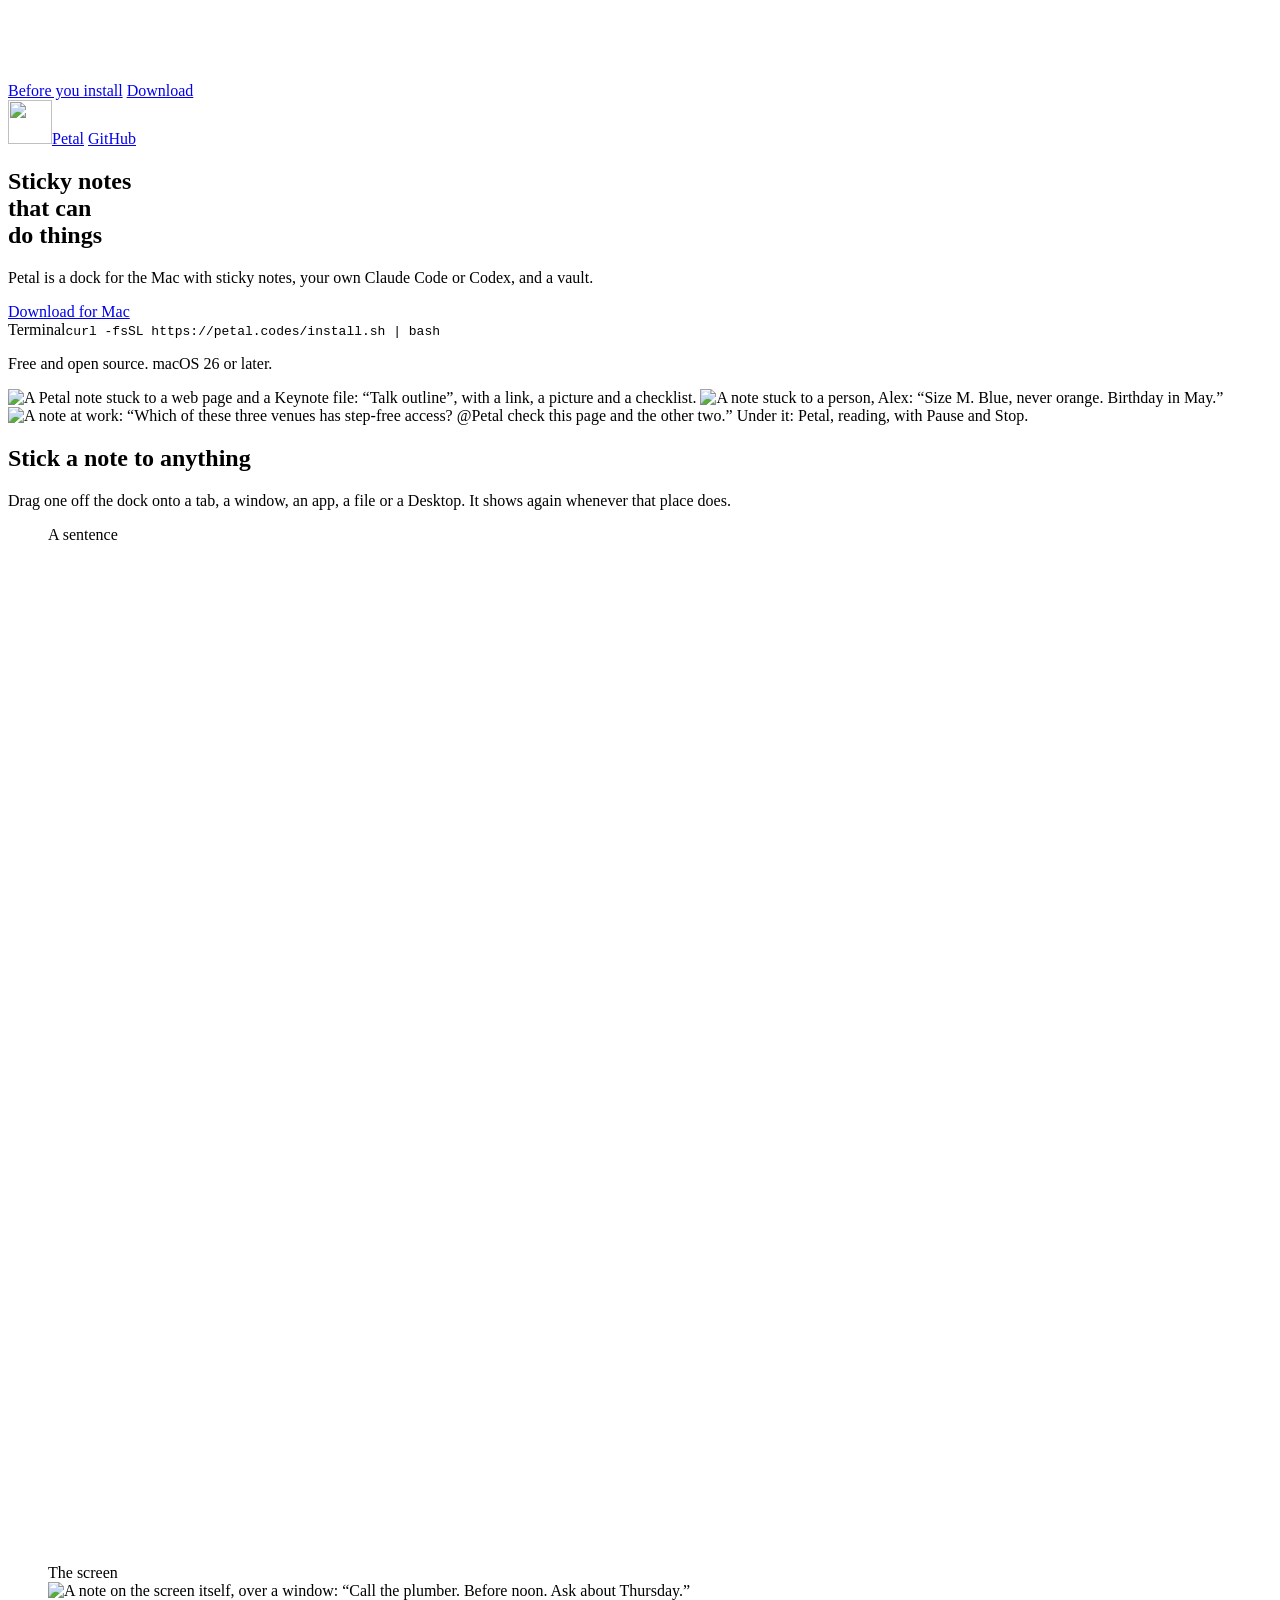
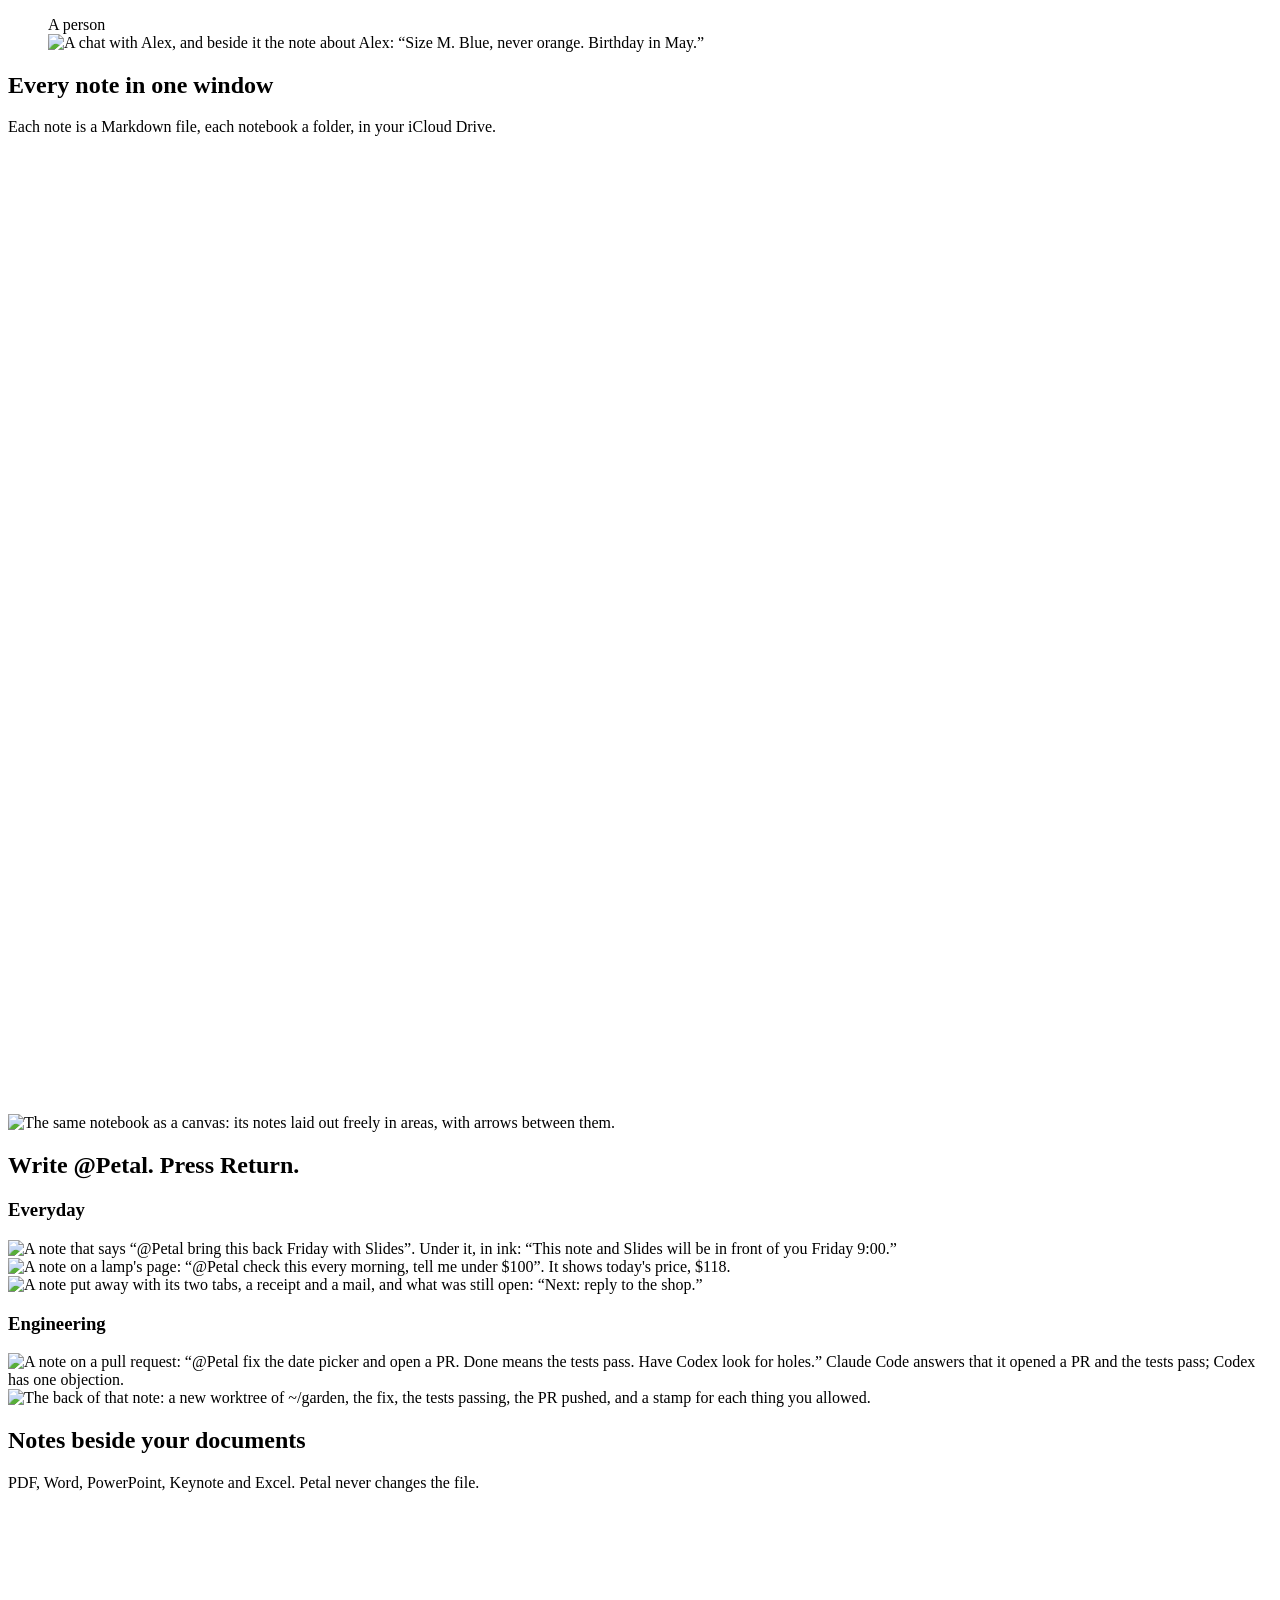
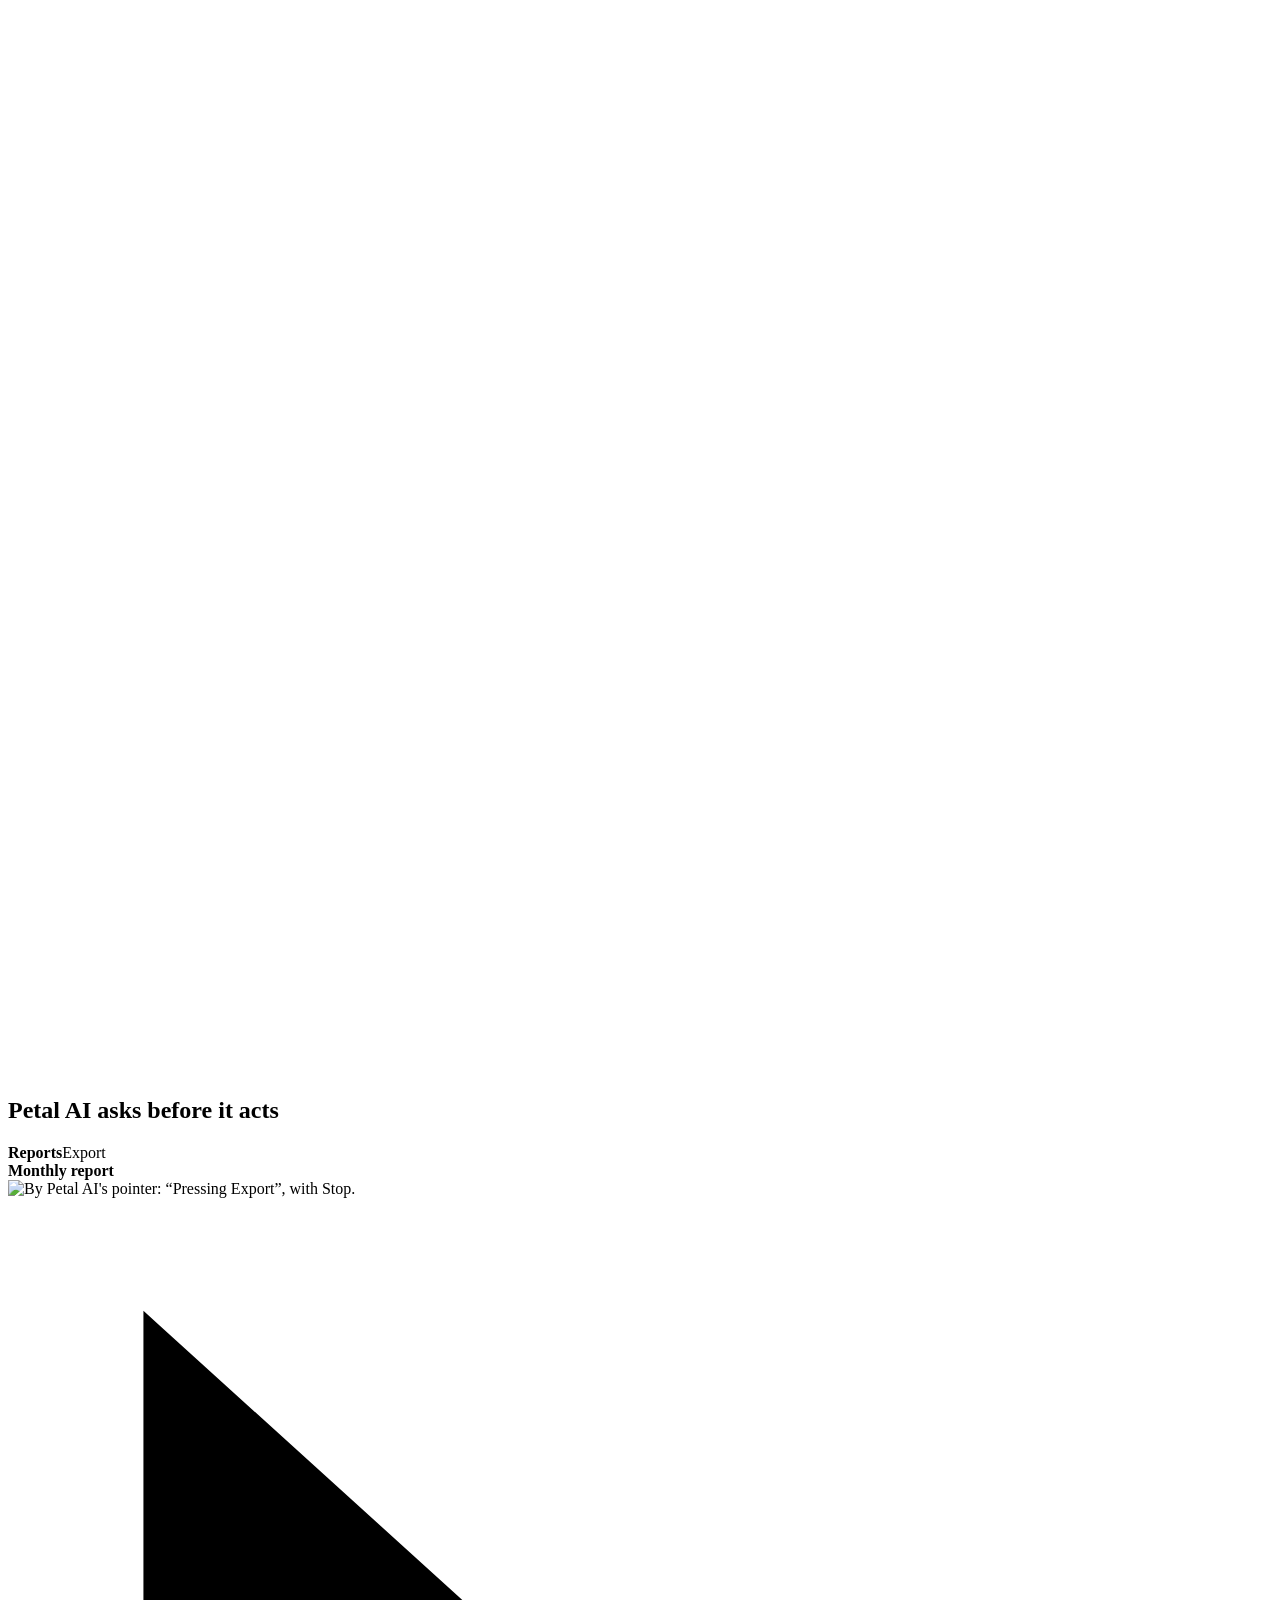
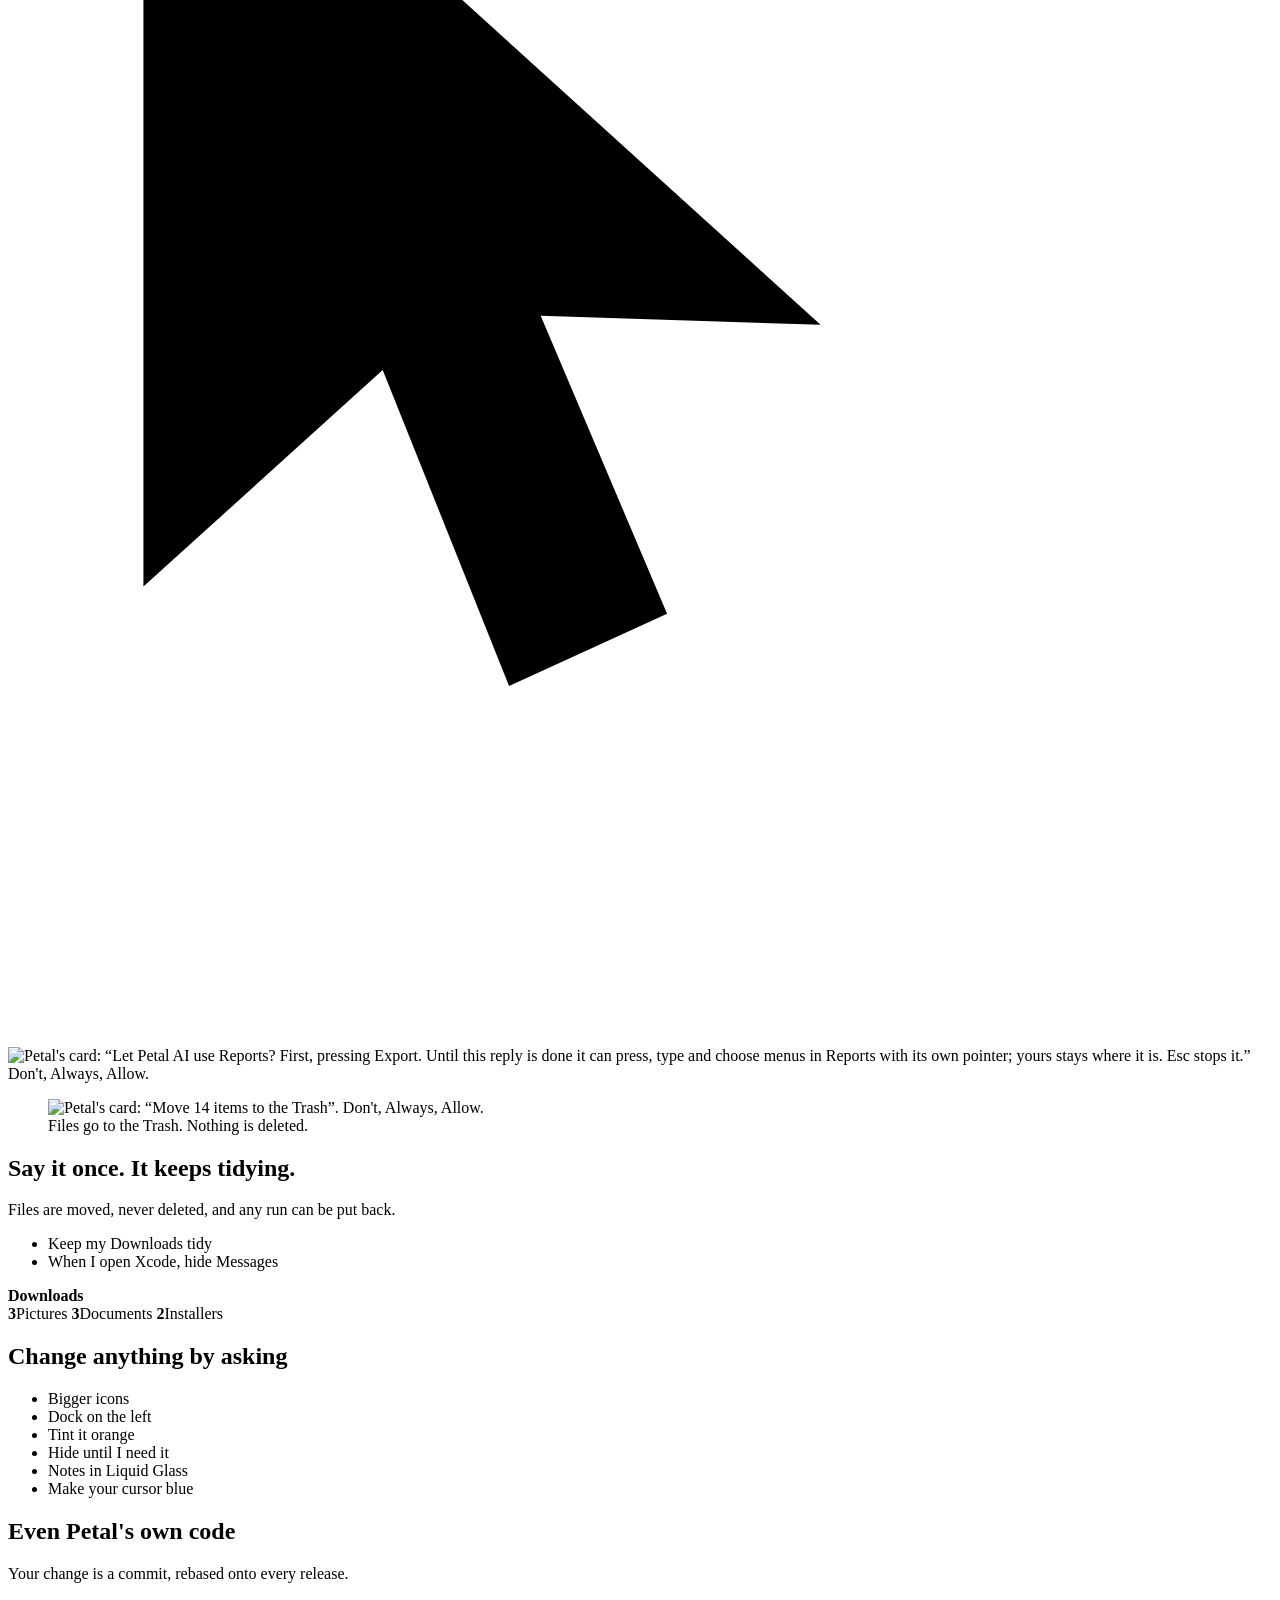
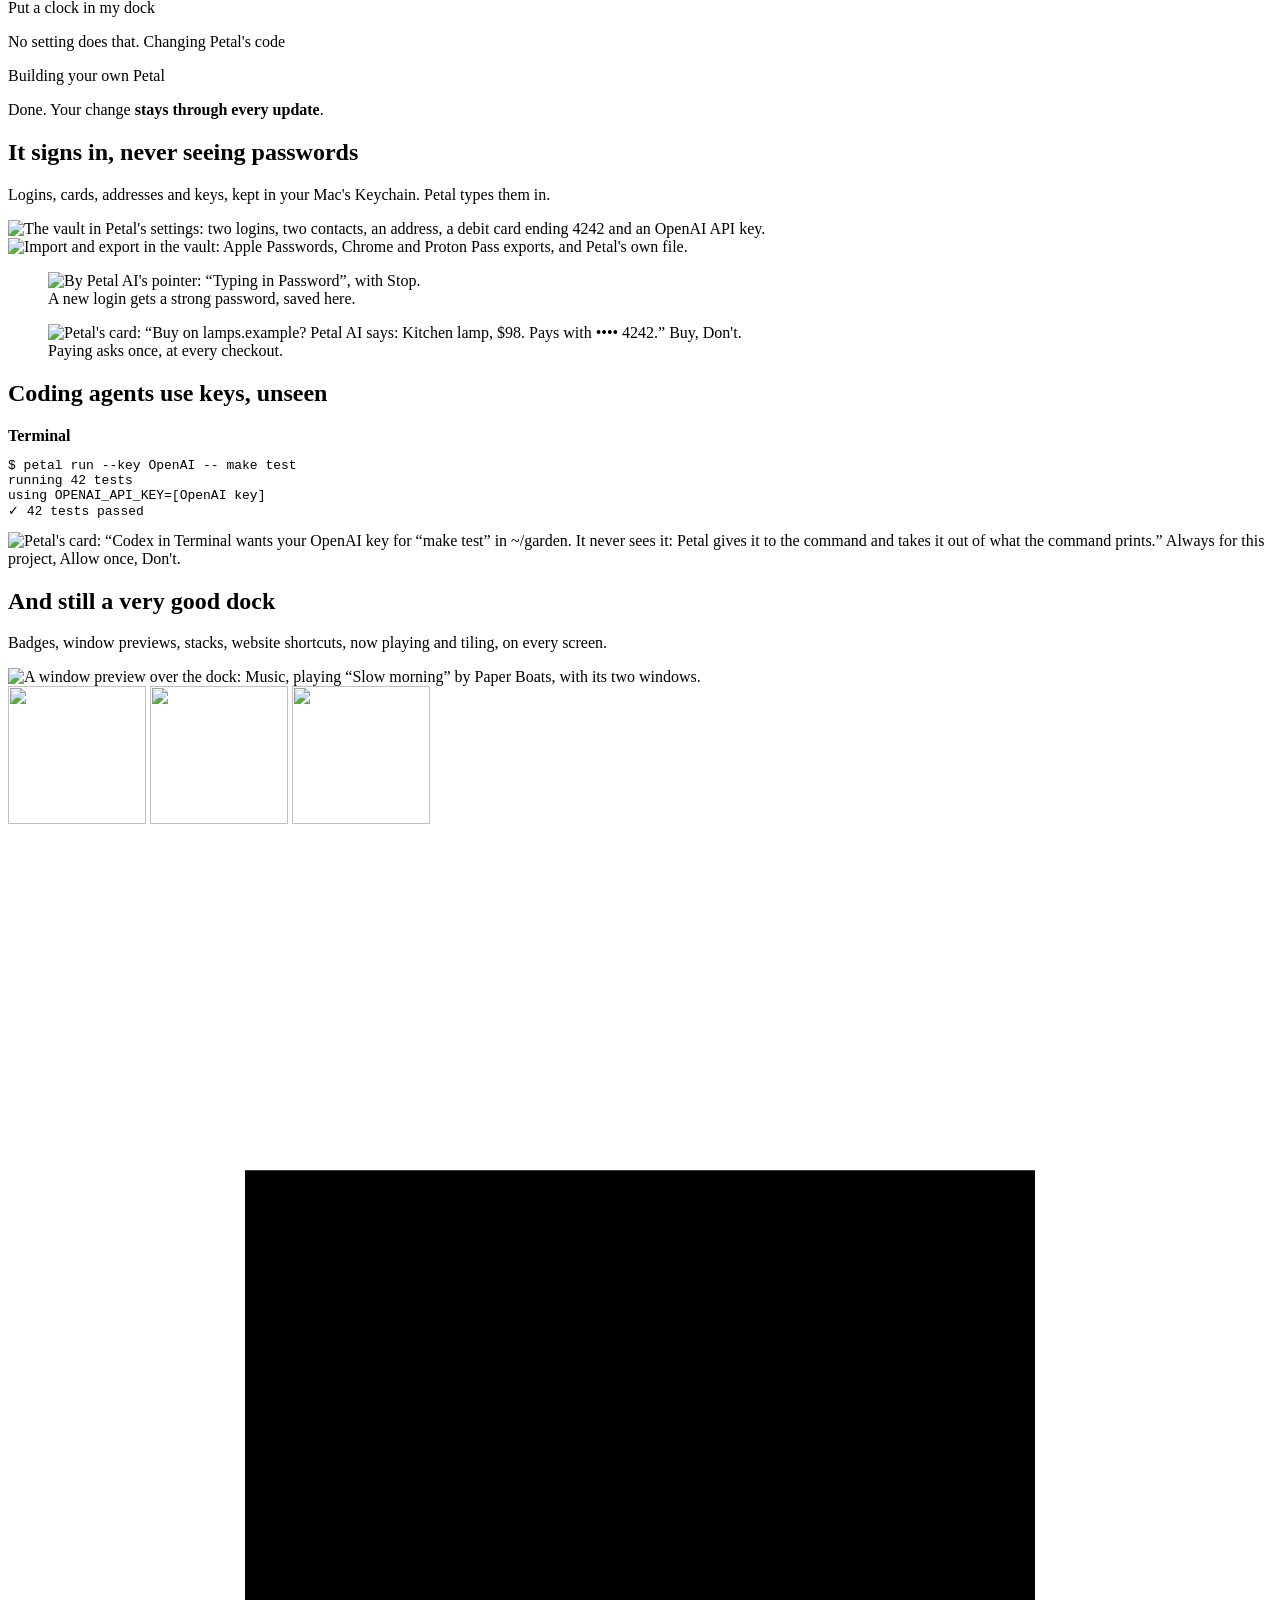
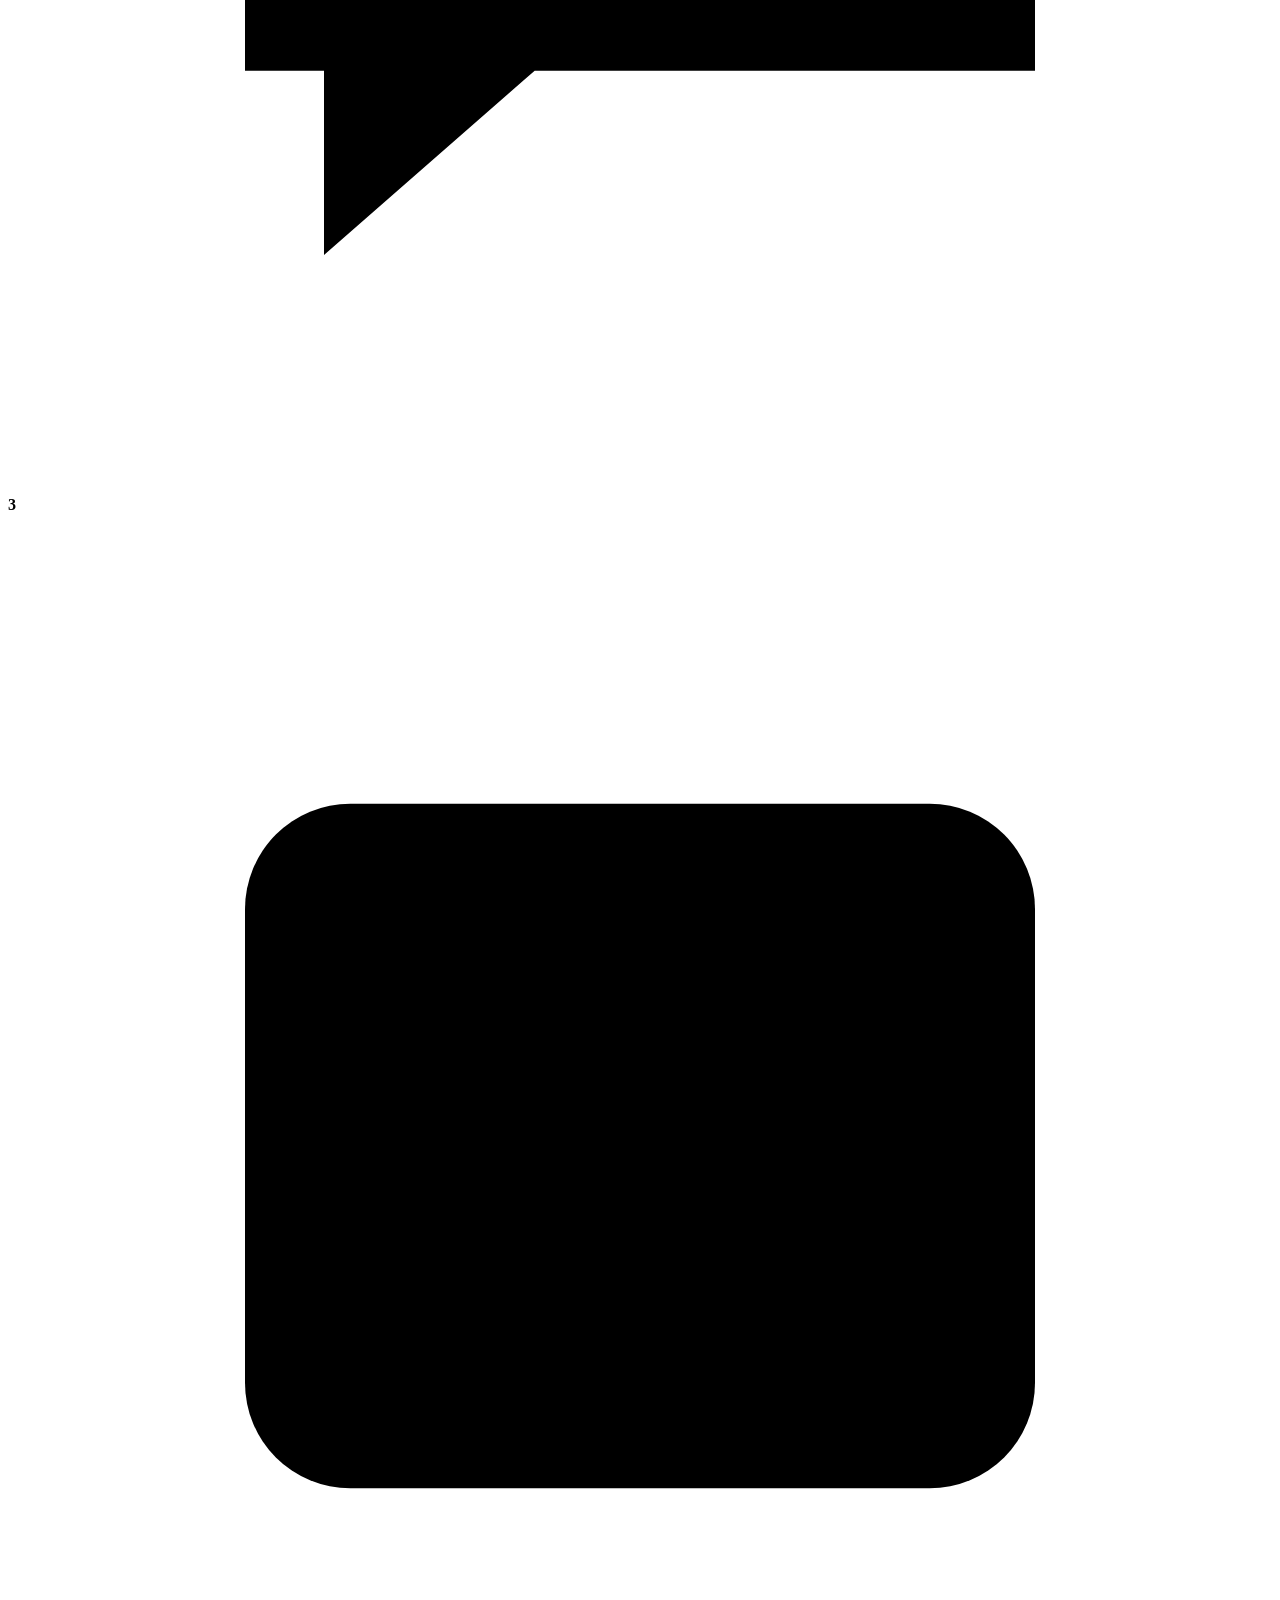
==== commit a910c8fa: "Show Petal on its site instead of listing it petal.codes was correct but plain: ink on paper, one dr" ====
--- a/site/index.html
+++ b/site/index.html
@@ -2,13 +2,22 @@
 <html lang="en">
 <head>
   <meta charset="utf-8">
-  <meta name="viewport" content="width=device-width, initial-scale=1">
-  <title>Petal: a dock with your AI built in</title>
-  <meta name="description" content="Petal replaces the Dock on your Mac, with your own Claude Code or Codex built in. Change anything by asking, and leave sticky notes that can do things. Free and open source.">
-  <meta property="og:title" content="Petal: a dock with your AI built in">
-  <meta property="og:description" content="A dock for the Mac with your own Claude Code or Codex built in, and sticky notes that can do things. Free and open source.">
+  <meta name="viewport" content="width=device-width, initial-scale=1, viewport-fit=cover">
+  <title>Petal: sticky notes that can do things</title>
+  <meta name="description" content="Petal is a dock for the Mac with sticky notes, your own Claude Code or Codex, and a vault. Free and open source, for macOS 26 or later.">
+  <meta property="og:type" content="website">
+  <meta property="og:site_name" content="Petal">
+  <meta property="og:title" content="Petal: sticky notes that can do things">
+  <meta property="og:description" content="A dock for the Mac with sticky notes, your own Claude Code or Codex, and a vault. Free and open source.">
   <meta property="og:url" content="https://petal.codes">
-  <meta property="og:type" content="website">
+  <meta property="og:image" content="https://petal.codes/og.png">
+  <meta property="og:image:width" content="1200">
+  <meta property="og:image:height" content="630">
+  <meta property="og:image:alt" content="Petal: sticky notes that can do things. Three paper notes, one of them at work.">
+  <meta name="twitter:card" content="summary_large_image">
+  <meta name="twitter:title" content="Petal: sticky notes that can do things">
+  <meta name="twitter:description" content="A dock for the Mac with sticky notes, your own Claude Code or Codex, and a vault. Free and open source.">
+  <meta name="twitter:image" content="https://petal.codes/og.png">
   <link rel="canonical" href="https://petal.codes">
   <link rel="icon" href="/favicon.ico" sizes="48x48">
   <link rel="icon" href="/icon.svg" type="image/svg+xml">
@@ -20,196 +29,329 @@
 </head>
 <body>
   <a class="skip" href="#main">Skip to content</a>
-  <header class="top">
-    <div class="wrap top-in">
-      <a class="brand" href="/"><img src="/icon.svg" width="24" height="24" alt="">Petal</a>
-      <nav aria-label="Site">
-        <a href="https://github.com/edgetr/petal">GitHub</a>
-      </nav>
-      <button class="theme-toggle" type="button" data-toggle-theme aria-pressed="false" aria-label="Switch to dark appearance"><svg class="sun" viewBox="0 0 24 24" aria-hidden="true"><circle cx="12" cy="12" r="4.2"/><path d="M12 2.5v2.2M12 19.3v2.2M2.5 12h2.2M19.3 12h2.2M5.3 5.3l1.6 1.6M17.1 17.1l1.6 1.6M5.3 18.7l1.6-1.6M17.1 6.9l1.6-1.6"/></svg><svg class="moon" viewBox="0 0 24 24" aria-hidden="true"><path d="M19.5 14.6A7.8 7.8 0 0 1 9.4 4.5a7.8 7.8 0 1 0 10.1 10.1z"/></svg></button>
-      <a class="text-link" href="#download">Download</a>
+
+  <!-- The page's navigation is a dock. Each tile is a part of Petal, in the color of its part of the page; the
+       dot under one says where you are, as it does under a running app. -->
+  <nav class="dock" aria-label="Petal's parts">
+    <a class="dock-home" href="#top"><img src="/icon.svg" width="40" height="40" alt=""><span class="tip">Top</span></a>
+    <span class="dock-rule" aria-hidden="true"></span>
+    <a class="tile t-orange" href="#notes"><svg viewBox="0 0 24 24" aria-hidden="true"><path d="M6 5h12v9l-4.5 5H6zM18 14h-4.5v5"/></svg><span class="tip">Notes</span></a>
+    <a class="tile t-blue" href="#ai"><svg class="solid" viewBox="0 0 24 24" aria-hidden="true"><path d="M6.5 3.5v15.2l4.1-3.8 2.2 5.5 2.8-1.2-2.2-5.2 4.9.2z"/></svg><span class="tip">Petal AI</span></a>
+    <a class="tile t-purple" href="#vault"><svg viewBox="0 0 24 24" aria-hidden="true"><circle cx="8.5" cy="15.5" r="3.5"/><path d="M11 13l7.5-7.5M15.5 8.5l2.5 2.5"/></svg><span class="tip">The vault</span></a>
+    <a class="tile t-pink" href="#dock"><svg viewBox="0 0 24 24" aria-hidden="true"><rect x="3.5" y="12.5" width="17" height="6.5" rx="3.25"/><path class="dots" d="M7.8 15.75h.01M12 15.75h.01M16.2 15.75h.01"/></svg><span class="tip">The dock</span></a>
+    <a class="tile t-paper" href="#answers"><svg viewBox="0 0 24 24" aria-hidden="true"><path d="M9.2 9.2a2.9 2.9 0 1 1 4.5 2.4c-1 .7-1.7 1.3-1.7 2.5"/><path class="dots" d="M12 17.6h.01"/></svg><span class="tip">Before you install</span></a>
+    <span class="dock-rule" aria-hidden="true"></span>
+    <a class="dock-get" href="/download/mac">Download</a>
+  </nav>
+
+  <main id="main">
+    <section class="field pink hero" id="top" aria-labelledby="hero-title">
+      <div class="in">
+        <div class="top">
+          <a class="brand" href="/"><img src="/icon.svg" width="44" height="44" alt="">Petal</a>
+          <a class="top-link" href="https://github.com/edgetr/petal">GitHub</a>
+          <button class="theme-toggle" type="button" data-toggle-theme aria-pressed="false" aria-label="Switch to dark appearance" hidden><svg class="sun" viewBox="0 0 24 24" aria-hidden="true"><circle cx="12" cy="12" r="4.2"/><path d="M12 2.5v2.2M12 19.3v2.2M2.5 12h2.2M19.3 12h2.2M5.3 5.3l1.6 1.6M17.1 17.1l1.6 1.6M5.3 18.7l1.6-1.6M17.1 6.9l1.6-1.6"/></svg><svg class="moon" viewBox="0 0 24 24" aria-hidden="true"><path d="M19.5 14.6A7.8 7.8 0 0 1 9.4 4.5a7.8 7.8 0 1 0 10.1 10.1z"/></svg></button>
+        </div>
+        <div class="hero-grid">
+          <div>
+            <h1 id="hero-title">Sticky notes<br>that can<br>do things</h1>
+            <p class="lede">Petal is a dock for the Mac with sticky notes, your own Claude Code or Codex, and a vault.</p>
+            <div class="get">
+              <a class="button" href="/download/mac">Download for Mac</a>
+              <div class="cmd"><span class="cmd-label">Terminal</span><code>curl -fsSL https://petal.codes/install.sh | bash</code><button type="button" data-copy hidden>Copy</button></div>
+            </div>
+            <p class="small">Free and open source. macOS 26 or later.</p>
+            <p class="small" data-not-mac hidden>Petal is for the Mac. Open petal.codes on yours to get it.</p>
+          </div>
+          <div class="cluster">
+            <img class="c-outline" src="/views/hero-outline.webp" width="960" height="933" alt="A Petal note stuck to a web page and a Keynote file: “Talk outline”, with a link, a picture and a checklist.">
+            <img class="c-alex" src="/views/hero-alex.webp" width="510" height="510" alt="A note stuck to a person, Alex: “Size M. Blue, never orange. Birthday in May.”">
+            <img class="c-working" src="/views/helper-working.webp" width="960" height="400" fetchpriority="high" alt="A note at work: “Which of these three venues has step-free access? @Petal check this page and the other two.” Under it: Petal, reading, with Pause and Stop.">
+          </div>
+        </div>
+      </div>
+    </section>
+
+    <section class="field orange flush" id="notes" aria-labelledby="notes-title">
+      <div class="in">
+        <h2 id="notes-title">Stick a note to anything</h2>
+        <p class="fact">Drag one off the dock onto a tab, a window, an app, a file or a Desktop. It shows again whenever that place does.</p>
+        <div class="places">
+          <figure class="view reveal p-sentence">
+            <figcaption>A sentence</figcaption>
+            <picture>
+              <source media="(max-width: 719px)" srcset="/views/sentence-note.webp" width="510" height="510">
+              <img src="/views/sentence.webp" width="1800" height="1000" loading="lazy" decoding="async" alt="A document with one sentence marked, “Doors open at 8.”, and the note stuck to it: “Get there by 7:45 for a seat near the front.” Other notes rest as tabs on the window's edge.">
+            </picture>
+          </figure>
+          <figure class="view reveal p-screen">
+            <figcaption>The screen</figcaption>
+            <picture>
+              <img src="/views/screen.webp" width="1300" height="820" loading="lazy" decoding="async" alt="A note on the screen itself, over a window: “Call the plumber. Before noon. Ask about Thursday.”">
+            </picture>
+          </figure>
+          <figure class="view reveal p-person">
+            <figcaption>A person</figcaption>
+            <picture>
+              <img src="/views/person.webp" width="1500" height="812" loading="lazy" decoding="async" alt="A chat with Alex, and beside it the note about Alex: “Size M. Blue, never orange. Birthday in May.”">
+            </picture>
+          </figure>
+        </div>
+      </div>
+    </section>
+
+    <section class="field green flush" id="all-notes" aria-labelledby="all-notes-title">
+      <div class="in">
+        <h2 id="all-notes-title">Every note in one window</h2>
+        <p class="fact">Each note is a Markdown file, each notebook a folder, in your iCloud Drive.</p>
+        <div class="windows reveal">
+          <picture>
+            <source media="(max-width: 719px)" srcset="/views/window-grid-near.webp" width="900" height="807">
+            <img class="w-grid" src="/views/window-grid.webp" width="1900" height="958" loading="lazy" decoding="async" alt="The Petal Notes window: notebooks in a list, one of them Private, and the Garden notebook's ten notes as a grid.">
+          </picture>
+          <img class="w-canvas" src="/views/window-canvas.webp" width="1500" height="885" loading="lazy" decoding="async" alt="The same notebook as a canvas: its notes laid out freely in areas, with arrows between them.">
+        </div>
+      </div>
+    </section>
+
+    <section class="field yellow" id="at-petal" aria-labelledby="at-title">
+      <div class="in">
+        <h2 id="at-title">Write @Petal. Press Return.</h2>
+        <div class="pair">
+          <div class="pair-col">
+            <h3>Everyday</h3>
+            <img class="view reveal" src="/views/helper-ink.webp" width="960" height="777" loading="lazy" decoding="async" alt="A note that says “@Petal bring this back Friday with Slides”. Under it, in ink: “This note and Slides will be in front of you Friday 9:00.”">
+            <img class="view reveal" src="/views/helper-watcher.webp" width="860" height="346" loading="lazy" decoding="async" alt="A note on a lamp's page: “@Petal check this every morning, tell me under $100”. It shows today's price, $118.">
+            <img class="view reveal" src="/views/helper-task.webp" width="860" height="543" loading="lazy" decoding="async" alt="A note put away with its two tabs, a receipt and a mail, and what was still open: “Next: reply to the shop.”">
+          </div>
+          <div class="pair-col">
+            <h3>Engineering</h3>
+            <img class="view reveal" src="/views/helper-code-front.webp" width="900" height="772" loading="lazy" decoding="async" alt="A note on a pull request: “@Petal fix the date picker and open a PR. Done means the tests pass. Have Codex look for holes.” Claude Code answers that it opened a PR and the tests pass; Codex has one objection.">
+            <img class="view reveal" src="/views/helper-code-back.webp" width="900" height="815" loading="lazy" decoding="async" alt="The back of that note: a new worktree of ~/garden, the fix, the tests passing, the PR pushed, and a stamp for each thing you allowed.">
+          </div>
+        </div>
+      </div>
+    </section>
+
+    <section class="field ink flush" id="viewer" aria-labelledby="viewer-title">
+      <div class="in">
+        <h2 id="viewer-title">Notes beside your documents</h2>
+        <p class="fact">PDF, Word, PowerPoint, Keynote and Excel. Petal never changes the file.</p>
+        <picture class="viewer reveal">
+          <source media="(max-width: 719px)" srcset="/views/viewer-near.webp" width="1000" height="1127">
+          <img src="/views/viewer.webp" width="1900" height="1165" loading="lazy" decoding="async" alt="Petal's viewer: a PDF, with the notes on two of its passages in the margin beside them.">
+        </picture>
+      </div>
+    </section>
+
+    <section class="field blue" id="ai" aria-labelledby="ai-title">
+      <div class="in">
+        <h2 id="ai-title">Petal AI asks before it acts</h2>
+        <div class="acts">
+          <!-- The window is drawn; the card, the chip and the pointer's shape are Petal's own. -->
+          <div class="scene reveal">
+            <div class="stage">
+              <div class="win" aria-hidden="true">
+                <div class="win-bar"><i></i><i></i><i></i><b>Reports</b><span class="win-btn">Export</span></div>
+                <div class="report">
+                  <div class="report-text"><b>Monthly report</b><i class="l1"></i><i class="l2"></i><i class="l3"></i><i class="l4"></i><i class="l5 gap"></i><i class="l2"></i><i class="l3"></i></div>
+                  <div class="bars"><i class="b1"></i><i class="b2"></i><i class="b3"></i><i class="b4"></i><i class="b5"></i></div>
+                </div>
+              </div>
+              <img class="s-chip" src="/views/chip-export.webp" width="430" height="86" loading="lazy" decoding="async" alt="By Petal AI's pointer: “Pressing Export”, with Stop.">
+              <svg class="s-pointer" viewBox="0 0 28 32" aria-hidden="true"><path d="M3 2.5v19.4l5.3-4.8 2.8 7 3.5-1.6-2.8-6.6 6.2.200z"/></svg>
+              <img class="s-card" src="/views/card-use.webp" width="880" height="234" loading="lazy" decoding="async" alt="Petal's card: “Let Petal AI use Reports? First, pressing Export. Until this reply is done it can press, type and choose menus in Reports with its own pointer; yours stays where it is. Esc stops it.” Don't, Always, Allow.">
+            </div>
+          </div>
+          <figure class="view reveal a-trash">
+            <img src="/views/card-trash.webp" width="880" height="234" loading="lazy" decoding="async" alt="Petal's card: “Move 14 items to the Trash”. Don't, Always, Allow.">
+            <figcaption>Files go to the Trash. Nothing is deleted.</figcaption>
+          </figure>
+        </div>
+      </div>
+    </section>
+
+    <section class="field orange" id="routines" aria-labelledby="routines-title">
+      <div class="in">
+        <h2 id="routines-title">Say it once. It keeps tidying.</h2>
+        <p class="fact">Files are moved, never deleted, and any run can be put back.</p>
+        <div class="routine">
+          <ul class="says">
+            <li>Keep my Downloads tidy</li>
+            <li>When I open Xcode, hide Messages</li>
+          </ul>
+          <div class="win tidy reveal" aria-hidden="true">
+            <div class="win-bar"><i></i><i></i><i></i><b>Downloads</b></div>
+            <div class="folders">
+              <span class="folder f-blue"><i></i><b>3</b>Pictures</span>
+              <span class="folder f-orange"><i></i><b>3</b>Documents</span>
+              <span class="folder f-purple"><i></i><b>2</b>Installers</span>
+            </div>
+          </div>
+        </div>
+      </div>
+    </section>
+
+    <div class="split">
+      <section class="field paper" id="ask" aria-labelledby="ask-title">
+        <div class="in">
+          <h2 id="ask-title">Change anything by asking</h2>
+          <ul class="says">
+            <li>Bigger icons</li>
+            <li>Dock on the left</li>
+            <li>Tint it orange</li>
+            <li>Hide until I need it</li>
+            <li>Notes in Liquid Glass</li>
+            <li>Make your cursor blue</li>
+          </ul>
+        </div>
+      </section>
+      <section class="field ink" id="code" aria-labelledby="code-title">
+        <div class="in">
+          <h2 id="code-title">Even Petal's own code</h2>
+          <p class="fact">Your change is a commit, rebased onto every release.</p>
+          <!-- Drawn: the chat's panel is Liquid Glass. -->
+          <div class="chat reveal">
+            <p class="me">Put a clock in my dock</p>
+            <p class="step">No setting does that. Changing Petal's code</p>
+            <p class="step">Building your own Petal</p>
+            <p>Done. Your change <b>stays through every update</b>.</p>
+          </div>
+        </div>
+      </section>
     </div>
-  </header>
-  <nav class="rail" aria-label="On this page">
-    <a href="#intro" aria-current="true"><span class="dot"></span><span class="rail-name">Petal</span></a>
-    <a href="#ask"><span class="dot"></span><span class="rail-name">Ask</span></a>
-    <a href="#notes"><span class="dot"></span><span class="rail-name">Notes</span></a>
-    <a href="#ai"><span class="dot"></span><span class="rail-name">Petal AI</span></a>
-    <a href="#dock"><span class="dot"></span><span class="rail-name">The dock</span></a>
-    <a href="#faq"><span class="dot"></span><span class="rail-name">Good to know</span></a>
-    <a href="#download"><span class="dot"></span><span class="rail-name">Download</span></a>
-  </nav>
-
-  <main id="main">
-    <section class="hero" id="intro" aria-labelledby="hero-title">
-      <div class="wrap hero-in">
-        <h1 id="hero-title">A dock with your AI built in</h1>
-        <p class="lede">Petal replaces the Dock on your Mac. Your own Claude Code or Codex lives in it, so you change anything by asking, and you can hand it work from a sticky note you leave anywhere.</p>
-        <div class="actions">
-          <a class="button" href="/download/mac">Download for Mac</a>
-          <a class="text-button" href="https://github.com/edgetr/petal">See the source</a>
-        </div>
-        <p class="small">Free and open source. For macOS 26 or later.</p>
-      </div>
-      <div class="band">
-        <div class="wrap">
-          <!-- A drawn sample of the dock with one note, not a screenshot. Its words are made up. -->
-          <div class="sample" aria-hidden="true">
-            <div class="paper">
-              <p class="paper-where">On this window</p>
-              <p>@Petal put these receipts in a table</p>
-              <p class="paper-ink">Done. Nine receipts, newest first.</p>
+
+    <section class="field purple" id="vault" aria-labelledby="vault-title">
+      <div class="in">
+        <h2 id="vault-title">It signs in, never seeing passwords</h2>
+        <p class="fact">Logins, cards, addresses and keys, kept in your Mac's Keychain. Petal types them in.</p>
+        <div class="vault">
+          <div class="v-main">
+            <img class="reveal" src="/views/vault-items.webp" width="1300" height="725" loading="lazy" decoding="async" alt="The vault in Petal's settings: two logins, two contacts, an address, a debit card ending 4242 and an OpenAI API key.">
+            <img class="v-import reveal" src="/views/vault-import.webp" width="1300" height="342" loading="lazy" decoding="async" alt="Import and export in the vault: Apple Passwords, Chrome and Proton Pass exports, and Petal's own file.">
+          </div>
+          <div class="v-side">
+            <figure class="view reveal">
+              <img class="chip" src="/views/chip-password.webp" width="470" height="86" loading="lazy" decoding="async" alt="By Petal AI's pointer: “Typing in Password”, with Stop.">
+              <figcaption>A new login gets a strong password, saved here.</figcaption>
+            </figure>
+            <figure class="view reveal">
+              <img src="/views/card-buy.webp" width="800" height="227" loading="lazy" decoding="async" alt="Petal's card: “Buy on lamps.example? Petal AI says: Kitchen lamp, $98. Pays with •••• 4242.” Buy, Don't.">
+              <figcaption>Paying asks once, at every checkout.</figcaption>
+            </figure>
+          </div>
+        </div>
+      </div>
+    </section>
+
+    <section class="field paper" id="keys" aria-labelledby="keys-title">
+      <div class="in">
+        <h2 id="keys-title">Coding agents use keys, unseen</h2>
+        <div class="keys reveal">
+          <!-- Drawn: a terminal. The card under it is Petal's own. -->
+          <div class="term">
+            <div class="win-bar"><i></i><i></i><i></i><b>Terminal</b></div>
+            <pre><span class="dim">$</span> petal run --key OpenAI -- make test
+<span class="dim">running 42 tests</span>
+<span class="dim">using</span> OPENAI_API_KEY=<span class="key">[OpenAI key]</span>
+<span class="ok">✓</span> 42 tests passed</pre>
+          </div>
+          <img class="k-card" src="/views/card-key.webp" width="880" height="234" loading="lazy" decoding="async" alt="Petal's card: “Codex in Terminal wants your OpenAI key for “make test” in ~/garden. It never sees it: Petal gives it to the command and takes it out of what the command prints.” Always for this project, Allow once, Don't.">
+        </div>
+      </div>
+    </section>
+
+    <div class="split">
+      <section class="field pink" id="dock" aria-labelledby="dock-title">
+        <div class="in">
+          <h2 id="dock-title">And still a very good dock</h2>
+          <p class="fact">Badges, window previews, stacks, website shortcuts, now playing and tiling, on every screen.</p>
+          <!-- Drawn, since Liquid Glass can't be drawn off-screen: the bar and its made-up apps. The round buttons,
+               "+", now playing, the Trash and the preview above are Petal's own. -->
+          <div class="scene reveal">
+            <div class="stage pdock">
+              <img class="pd-preview" src="/views/preview-music.webp" width="900" height="478" loading="lazy" decoding="async" alt="A window preview over the dock: Music, playing “Slow morning” by Paper Boats, with its two windows.">
+              <div class="pd-bar" aria-hidden="true">
+                <span class="slot"><img src="/views/dock-ai.webp" width="138" height="138" loading="lazy" alt=""></span>
+                <span class="slot"><img src="/views/dock-finder.webp" width="138" height="138" loading="lazy" alt=""></span>
+                <span class="slot"><img src="/views/dock-pad.webp" width="138" height="138" loading="lazy" alt=""></span>
+                <span class="sep"></span>
+                <span class="slot run"><span class="app a-blue"><svg viewBox="0 0 24 24"><path d="M4.5 6.5h15v9.5H10l-4 3.5V16H4.5z"/></svg><b>3</b></span></span>
+                <span class="slot roomy"><span class="app a-green"><svg viewBox="0 0 24 24"><rect x="4.5" y="5.5" width="15" height="13" rx="2"/><path d="M4.5 9.5h15M8.5 4v3M15.5 4v3"/></svg></span></span>
+                <span class="slot run"><span class="app a-orange"><svg viewBox="0 0 24 24"><path d="M9 17V6l9-1.5V15"/><circle cx="6.8" cy="17" r="2.2"/><circle cx="15.8" cy="15" r="2.2"/></svg></span></span>
+                <span class="slot run"><span class="app a-red"><svg viewBox="0 0 24 24"><path d="M5 8l4 4-4 4M12 16h6"/></svg><svg class="ring" viewBox="0 0 36 36"><circle cx="18" cy="18" r="16.4"/><circle class="on" cx="18" cy="18" r="16.4"/></svg></span></span>
+                <span class="slot"><span class="app a-site"><svg viewBox="0 0 24 24"><path d="M12 20c-4-2.5-6.5-5.4-6.5-9A3.6 3.6 0 0 1 12 8.6 3.6 3.6 0 0 1 18.5 11c0 3.6-2.5 6.5-6.5 9z"/></svg><i></i></span></span>
+                <span class="slot"><img src="/views/dock-add.webp" width="138" height="138" loading="lazy" alt=""></span>
+                <span class="sep"></span>
+                <span class="slot"><img src="/views/dock-playing.webp" width="138" height="138" loading="lazy" alt=""></span>
+                <span class="slot roomy"><span class="app a-stack"><svg viewBox="0 0 24 24"><path d="M4.5 7h5l2 2h8v9.5h-15z"/></svg></span></span>
+                <span class="slot"><img src="/views/dock-trash.webp" width="138" height="138" loading="lazy" alt=""></span>
+              </div>
             </div>
-            <div class="dock">
-              <span class="tile round ai"><svg class="ring" viewBox="0 0 40 40"><circle class="track" cx="20" cy="20" r="17.5"/><circle class="used" cx="20" cy="20" r="17.5"/></svg><svg class="glyph" viewBox="0 0 24 24"><path d="M12 4.5l1.9 5.6 5.6 1.9-5.6 1.9-1.9 5.6-1.9-5.6-5.6-1.9 5.6-1.9z"/></svg></span>
-              <span class="tile round"><svg class="glyph" viewBox="0 0 24 24"><rect x="4.5" y="5" width="15" height="14" rx="3.5"/><path d="M12 5c-1 3-1.2 5.5-1 8h2M8.8 9.5v1.5M15.2 9.5v1.5M8.5 15c2 1.4 5 1.4 7 0"/></svg></span>
-              <span class="tile round pad"><i></i><i></i></span>
-              <span class="rule"></span>
-              <span class="tile app a1 run"><svg class="glyph" viewBox="0 0 24 24"><path d="M5 8l4 4-4 4M12 16h6"/></svg></span>
-              <span class="tile app a2 run"><svg class="glyph" viewBox="0 0 24 24"><circle cx="12" cy="12" r="7.5"/><path d="M4.5 12h15M12 4.5c3 3 3 12 0 15M12 4.5c-3 3-3 12 0 15"/></svg><b>3</b></span>
-              <span class="tile app a3"><svg class="glyph" viewBox="0 0 24 24"><path d="M4.5 6.5h15v9.5H10l-4 3.5V16H4.5z"/></svg></span>
-              <span class="tile app a4 more"><svg class="glyph" viewBox="0 0 24 24"><path d="M9 17V6l9-1.5V15"/><circle cx="6.8" cy="17" r="2.2"/><circle cx="15.8" cy="15" r="2.2"/></svg></span>
-              <span class="tile app a5 more"><svg class="glyph" viewBox="0 0 24 24"><rect x="4.5" y="5.5" width="15" height="13" rx="2"/><path d="M4.5 9.5h15M8.5 4v3M15.5 4v3"/></svg></span>
-              <span class="tile app a6 more run"><svg class="glyph" viewBox="0 0 24 24"><path d="M5 19l1-4L16 5l3 3L9 18zM14 7l3 3"/></svg></span>
-              <span class="tile round"><svg class="glyph" viewBox="0 0 24 24"><path d="M12 6v12M6 12h12"/></svg></span>
-              <span class="rule"></span>
-              <span class="tile app folder"><svg class="glyph" viewBox="0 0 24 24"><path d="M4.5 7h5l2 2h8v9.5h-15z"/></svg></span>
-              <span class="tile round"><svg class="glyph" viewBox="0 0 24 24"><path d="M6 7.5h12M9.5 7.5V5.5h5v2M7.5 7.5l1 11h7l1-11"/></svg></span>
-            </div>
-          </div>
-        </div>
-      </div>
-    </section>
-
-    <section class="section wrap" id="ask" aria-labelledby="ask-title">
-      <div class="section-head">
-        <h2 id="ask-title">Change anything by asking</h2>
-        <p>The button at the start of the dock opens a chat with your own Claude Code or Codex. It knows how Petal works, so you say what you want and it's done. When a setting can't do it, it can change Petal's own code, and Petal keeps your change through every update.</p>
-      </div>
-      <dl class="facts">
-        <div><dt>Look</dt><dd>“Make the dock darker.” “Bigger icons.”</dd></div>
-        <div><dt>Behaviour</dt><dd>“Stop the icons from bouncing.” “Move the dock to the left.”</dd></div>
-        <div><dt>Apps</dt><dd>“Put my browser first.” “Add GitHub as a shortcut.”</dd></div>
-        <div><dt>Usage</dt><dd>A ring around the button fills as you use your plan. Hover it to see what's left.</dd></div>
-      </dl>
-    </section>
-
-    <section class="section wrap" id="notes" aria-labelledby="notes-title">
-      <div class="section-head">
-        <h2 id="notes-title">Sticky notes that can do things</h2>
-        <p>Petal Notes are your own writing on paper, stuck where it matters. Drag one off the dock and let it go anywhere. It comes back whenever that place does.</p>
-      </div>
-      <dl class="facts">
-        <div><dt>They stick to things</dt><dd>A sentence, a browser tab, a window, an app, a file, a person you're chatting with, or the screen itself.</dd></div>
-        <div><dt>They do things</dt><dd>Write @Petal and what you want, then press Return. It works in the background and the answer comes back as ink on the note.</dd></div>
-        <div><dt>They come back</dt><dd>“Bring this back Friday.” “Check this every morning.” A note takes its instructions in plain words.</dd></div>
-        <div><dt>They read with you</dt><dd>Open a PDF, a document or a deck in Petal's viewer and your notes sit in the margin beside the passage.</dd></div>
-        <div><dt>They're yours</dt><dd>Each note is a Markdown file and each notebook a folder, in your iCloud Drive.</dd></div>
-      </dl>
-    </section>
-
-    <section class="section wrap" id="ai" aria-labelledby="ai-title">
-      <div class="section-head">
-        <h2 id="ai-title">An AI that works in your apps</h2>
-        <p>Petal AI sees what's in front of you and can use your apps for you. It asks before it changes anything, and you can stop it at any moment.</p>
-      </div>
-      <dl class="facts">
-        <div><dt>Its own pointer</dt><dd>It presses, types and chooses menus with a pink pointer of its own. Yours never moves.</dd></div>
-        <div><dt>It asks first</dt><dd>Anything that changes something shows a card: Allow, Always or Don't.</dd></div>
-        <div><dt>A vault</dt><dd>It logs in, fills forms and checks out with what you saved, without ever seeing a password, a card number or a key.</dd></div>
-        <div><dt>Routines</dt><dd>“Keep my Downloads tidy.” Describe it once and Petal does it by itself. Files are moved, never deleted.</dd></div>
-        <div><dt>Your other agents</dt><dd>Claude Code or Codex in a terminal can use the vault too, once you allow it for a project.</dd></div>
-      </dl>
-    </section>
-
-    <section class="section wrap" id="dock" aria-labelledby="dock-title">
-      <div class="section-head">
-        <h2 id="dock-title">And a good dock</h2>
-        <p>Everything a dock should do, on Liquid Glass.</p>
-      </div>
-      <dl class="facts">
-        <div><dt>Badges and progress</dt><dd>Unread counts on icons, one bounce when an app needs you, and a ring around a download.</dd></div>
-        <div><dt>Windows</dt><dd>Hover an app to see its windows. Minimized ones wait in the dock as thumbnails.</dd></div>
-        <div><dt>Files</dt><dd>Drop files on an app to open them there. Folders open as stacks, newest first.</dd></div>
-        <div><dt>Websites</dt><dd>Any address can sit in the dock as a shortcut, with the site's own icon.</dd></div>
-        <div><dt>Every screen</dt><dd>One dock per screen, with now playing, and auto-hide when you want the room.</dd></div>
-      </dl>
-    </section>
-
-    <section class="section wrap" id="faq" aria-labelledby="faq-title">
-      <div class="section-head">
-        <h2 id="faq-title">Good to know</h2>
-      </div>
-      <div class="faq">
-        <details>
-          <summary><span>Is Petal free?</span><svg class="faq-mark" width="14" height="14" viewBox="0 0 14 14" aria-hidden="true"><path d="M7 1v12M1 7h12"/></svg></summary>
-          <p>Yes, and open source under the MIT license. There are no accounts, servers or analytics.</p>
-        </details>
-        <details>
-          <summary><span>Do I need an AI subscription?</span><svg class="faq-mark" width="14" height="14" viewBox="0 0 14 14" aria-hidden="true"><path d="M7 1v12M1 7h12"/></svg></summary>
-          <p>No. The dock works whole without one. With Claude Code or Codex installed and signed in, Petal uses your own plan, or you can use your own API key instead.</p>
-        </details>
-        <details>
-          <summary><span>What leaves my computer?</span><svg class="faq-mark" width="14" height="14" viewBox="0 0 14 14" aria-hidden="true"><path d="M7 1v12M1 7h12"/></svg></summary>
-          <p>Petal sends nothing anywhere by itself. What you ask the AI, and what it looks at to answer, goes to it through your own Claude Code or Codex. Passwords, card numbers and keys in the vault stay in your Mac's Keychain and are never shown to the AI.</p>
-        </details>
-        <details>
-          <summary><span>Why does macOS say it can't check Petal?</span><svg class="faq-mark" width="14" height="14" viewBox="0 0 14 14" aria-hidden="true"><path d="M7 1v12M1 7h12"/></svg></summary>
-          <p>Petal isn't signed with an Apple Developer ID. Open the download once, then go to System Settings, Privacy &amp; Security, and choose Open Anyway. Installing with the one line in a terminal skips this step.</p>
-        </details>
-        <details>
-          <summary><span>What does Petal ask for?</span><svg class="faq-mark" width="14" height="14" viewBox="0 0 14 14" aria-hidden="true"><path d="M7 1v12M1 7h12"/></svg></summary>
-          <p>Accessibility, to see your windows and to use apps when you ask it to, and Screen Recording, for window previews. It gives your own Dock back whenever you quit it.</p>
-        </details>
-        <details>
-          <summary><span>How do updates work?</span><svg class="faq-mark" width="14" height="14" viewBox="0 0 14 14" aria-hidden="true"><path d="M7 1v12M1 7h12"/></svg></summary>
-          <p>Petal checks GitHub for a new version now and then and gets it ready. It restarts only when you say so.</p>
-        </details>
-        <details>
-          <summary><span>What do I need?</span><svg class="faq-mark" width="14" height="14" viewBox="0 0 14 14" aria-hidden="true"><path d="M7 1v12M1 7h12"/></svg></summary>
-          <p>A Mac with macOS 26 or later. Petal is for the Mac only.</p>
-        </details>
-      </div>
-    </section>
-
-    <section class="section wrap" id="download" aria-labelledby="download-title">
-      <div class="section-head">
-        <img class="mark" src="/icon-176.png" width="72" height="72" alt="">
-        <h2 id="download-title">Get Petal</h2>
-        <p>Free and open source, for macOS 26 or later. Petal takes the place of your Dock, gives it back when you quit, and keeps itself up to date.</p>
-      </div>
+          </div>
+        </div>
+      </section>
+      <section class="field yellow" id="own" aria-labelledby="own-title">
+        <div class="in">
+          <h2 id="own-title">Or keep your own Mac Dock</h2>
+          <p class="fact">Notes, Petal AI and the vault stay.</p>
+          <div class="own reveal">
+            <img class="own-note" src="/views/hero-dentist.webp" width="510" height="510" loading="lazy" decoding="async" alt="A folded note stuck to a clinic's site: “Book the dentist. Tuesday after 4 works.”">
+            <div class="macdock" aria-hidden="true"><i></i><i></i><i></i><i></i><i></i><i></i><i></i><i class="gap"></i><i></i><i></i></div>
+          </div>
+        </div>
+      </section>
+    </div>
+
+    <section class="field paper" id="film" aria-labelledby="film-title">
+      <div class="in">
+        <h2 id="film-title">Watch the film</h2>
+        <p class="fact">36 seconds, with sound.</p>
+        <div class="film reveal">
+          <video controls playsinline preload="none" poster="/petal-promo-poster.jpg" width="1920" height="1080">
+            <source src="/petal-promo.mp4" type="video/mp4">
+            <a href="/petal-promo.mp4">The film, as a file</a>
+          </video>
+          <button class="play" type="button" data-play aria-label="Play the film, with sound" hidden><svg viewBox="0 0 24 24" aria-hidden="true"><path d="M8 5.2v13.6L19 12z"/></svg></button>
+        </div>
+      </div>
+    </section>
+
+    <section class="field paper" id="answers" aria-labelledby="answers-title">
+      <div class="in">
+        <h2 id="answers-title">Before you install</h2>
+        <div class="notes">
+          <article class="note n-pink reveal">
+            <h3>Is it free?</h3>
+            <p>Yes. MIT licensed, with no account, no server and no analytics.</p>
+          </article>
+          <article class="note n-blue reveal">
+            <h3>Do I need an AI subscription?</h3>
+            <p>No. The dock and your notes work without one. With Claude Code or Codex signed in, Petal uses your own plan, or your own API key.</p>
+          </article>
+          <article class="note n-green reveal">
+            <h3>What leaves my Mac?</h3>
+            <p>What you ask the AI, and what it looks at to answer, goes through your own Claude Code or Codex. Passwords, cards and keys stay in your Keychain; the AI never sees them.</p>
+          </article>
+          <article class="note n-orange reveal">
+            <h3>Why does macOS say it can't check Petal?</h3>
+            <p>Petal has no Apple Developer ID. Open it once, then choose Open Anyway in System Settings › Privacy &amp; Security. The Terminal line skips this.</p>
+          </article>
+          <article class="note n-yellow reveal">
+            <h3>What does it ask permission for?</h3>
+            <p>Accessibility, to see your windows and use apps when you ask. Screen Recording, for window previews and for looking at your screen when you ask.</p>
+          </article>
+        </div>
+      </div>
+    </section>
+  </main>
+
+  <footer class="field pink end">
+    <div class="in">
+      <img src="/icon-176.png" width="88" height="88" alt="">
+      <p class="end-name">Petal</p>
       <a class="button" href="/download/mac">Download for Mac</a>
-      <p class="or">Or install it with one line in Terminal, which skips macOS's Open Anyway step.</p>
-      <div class="cmd"><code>curl -fsSL https://petal.codes/install.sh | bash</code><button type="button" data-copy>Copy</button></div>
-    </section>
-  </main>
-
-  <footer class="site">
-    <div class="wrap">
-      <div class="foot-grid">
-        <div class="foot-brand">
-          <a class="brand" href="/"><img src="/icon.svg" width="24" height="24" alt="">Petal</a>
-          <p>A dock with your AI built in. Made by <a href="https://edgetr.tech">Edgetr</a>.</p>
-        </div>
-        <div>
-          <p class="foot-label">Petal</p>
-          <a href="#download">Download</a>
-          <a href="https://github.com/edgetr/petal">GitHub</a>
-          <a href="https://github.com/edgetr/petal/releases">Releases</a>
-        </div>
-        <div>
-          <p class="foot-label">Edgetr</p>
-          <a href="https://edgetr.tech">edgetr.tech</a>
-          <a href="https://volplane.me">Volplane</a>
-          <a href="https://sayzen-app.vercel.app">Sayzen</a>
-          <a href="https://fitlink.page">FitLink</a>
-        </div>
-        <div>
-          <p class="foot-label">Contact</p>
-          <a href="mailto:founder@edgetr.tech">founder@edgetr.tech</a>
-        </div>
-      </div>
-      <p class="foot-line">© 2026 Edgetr. Made in Istanbul.</p>
+      <p class="end-links"><a href="https://github.com/edgetr/petal">GitHub</a><a href="https://github.com/edgetr/petal/releases">Releases</a><a href="https://edgetr.tech">Made by Edgetr</a></p>
     </div>
   </footer>
 </body>
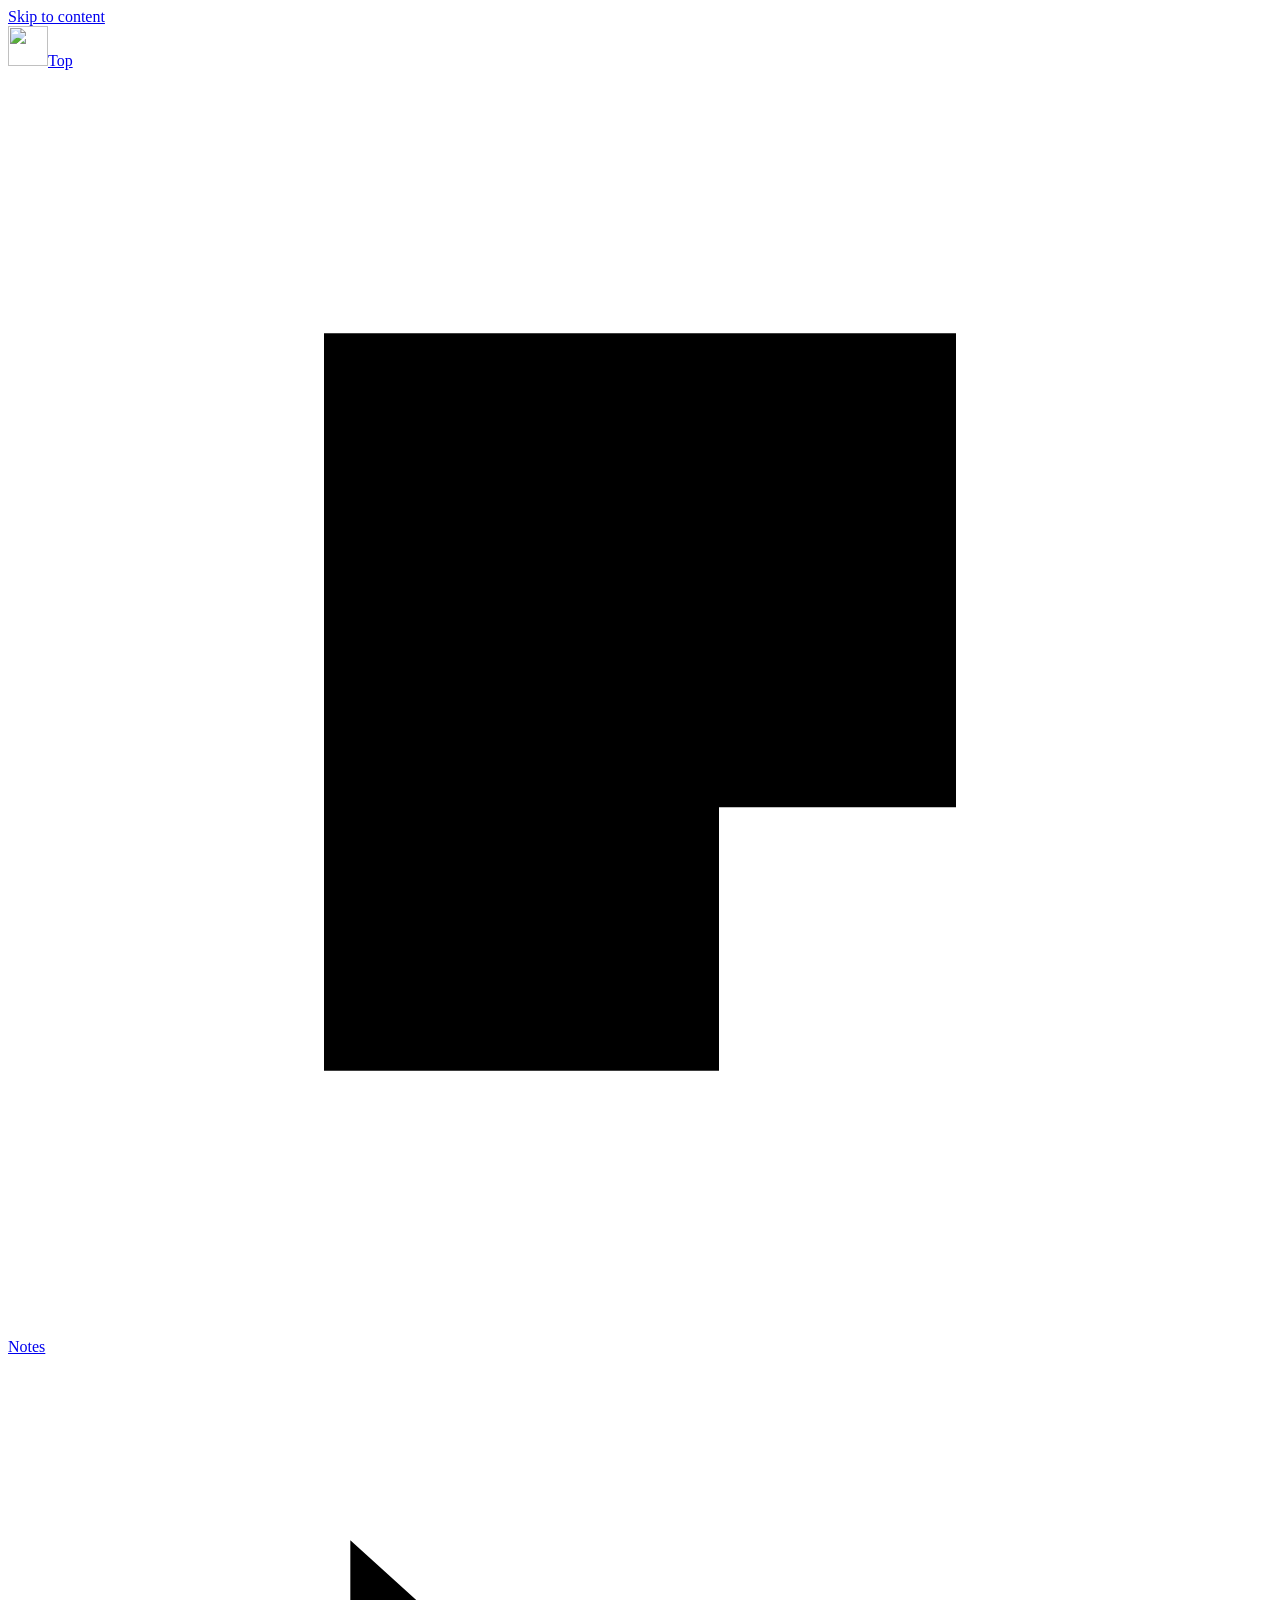
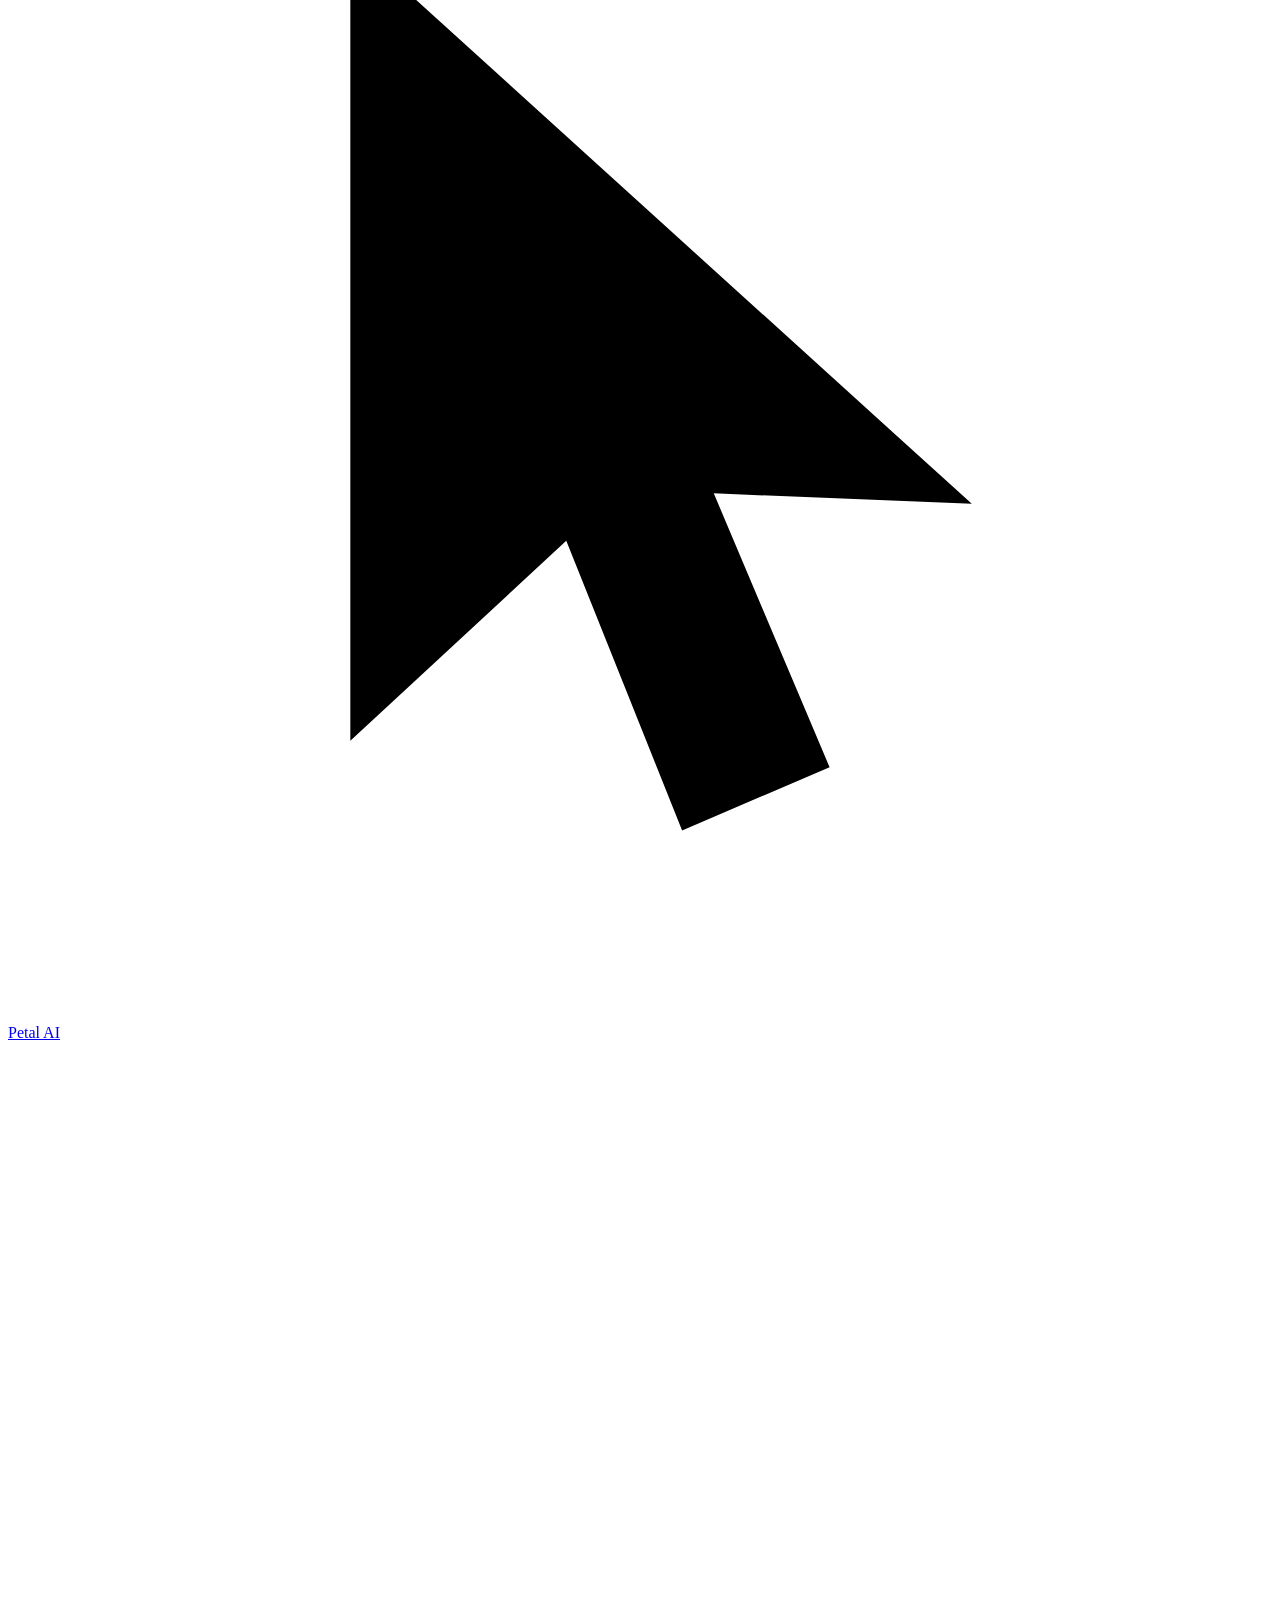
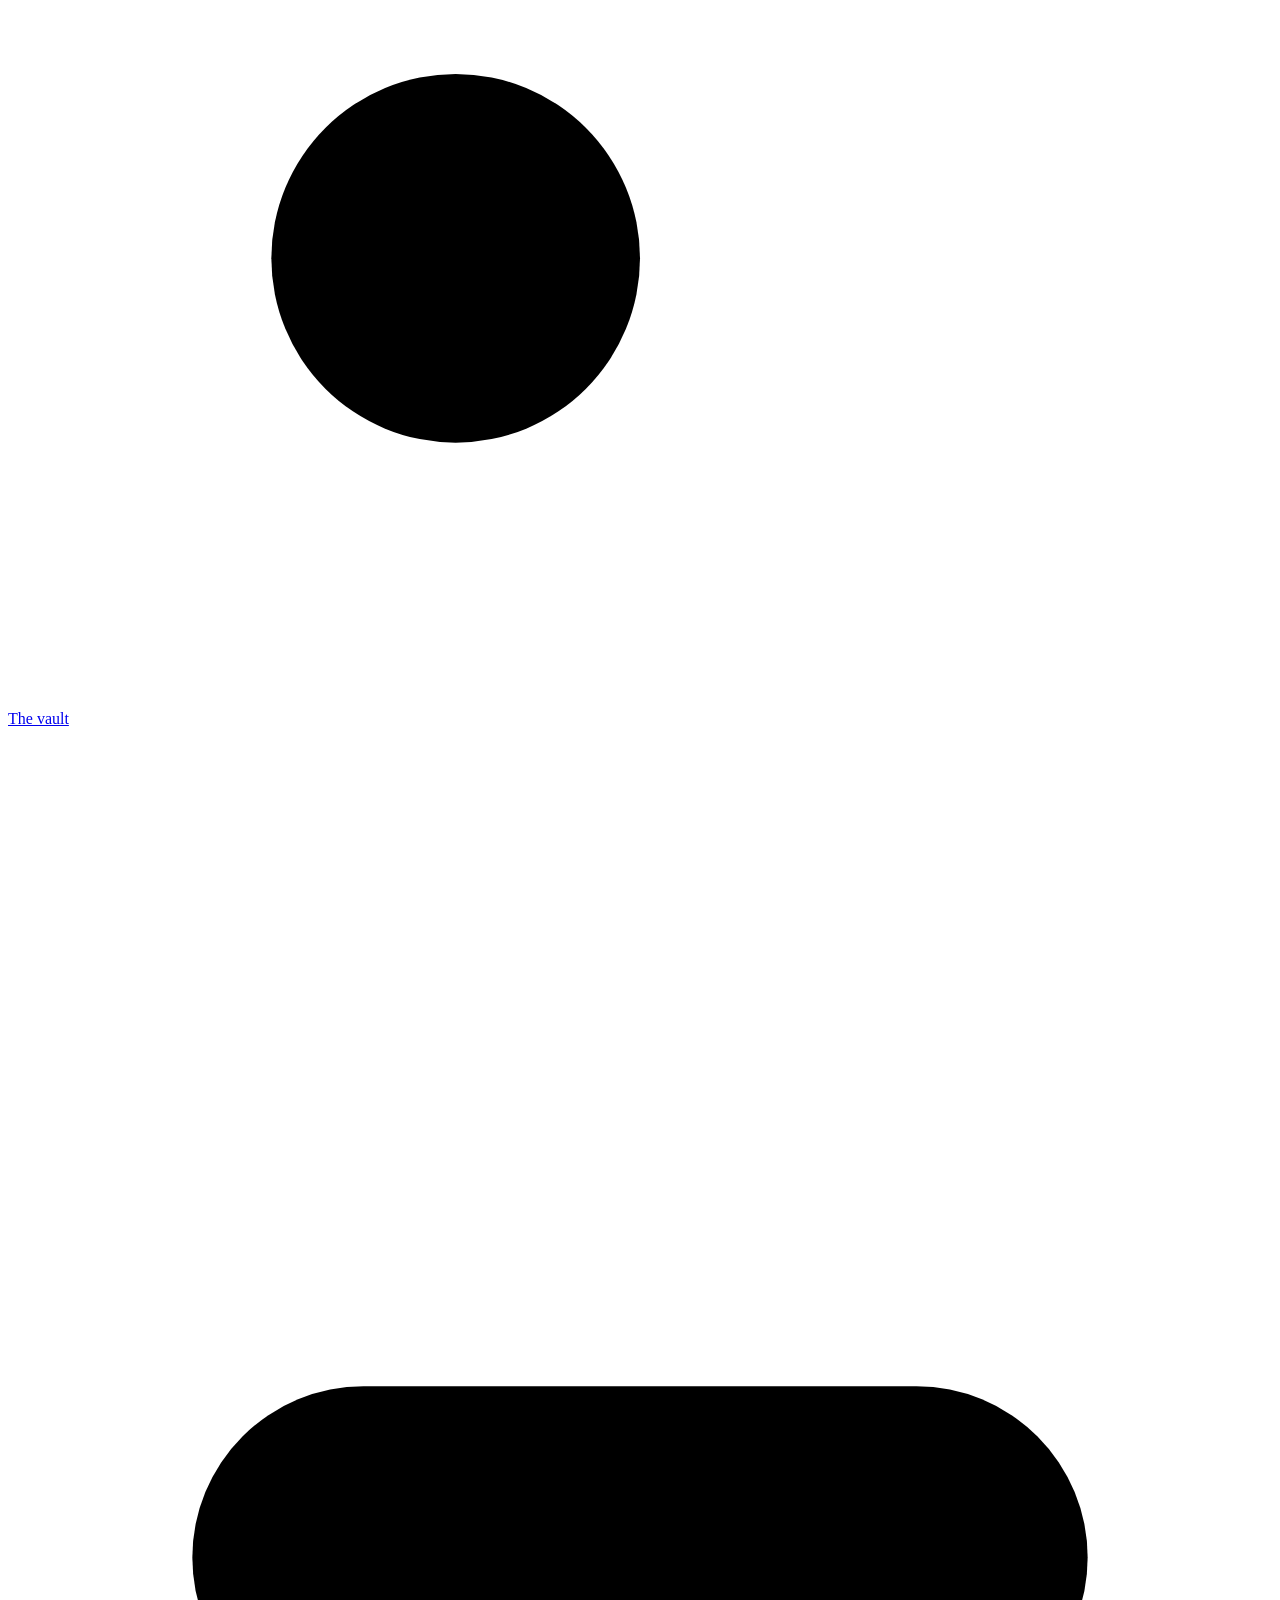
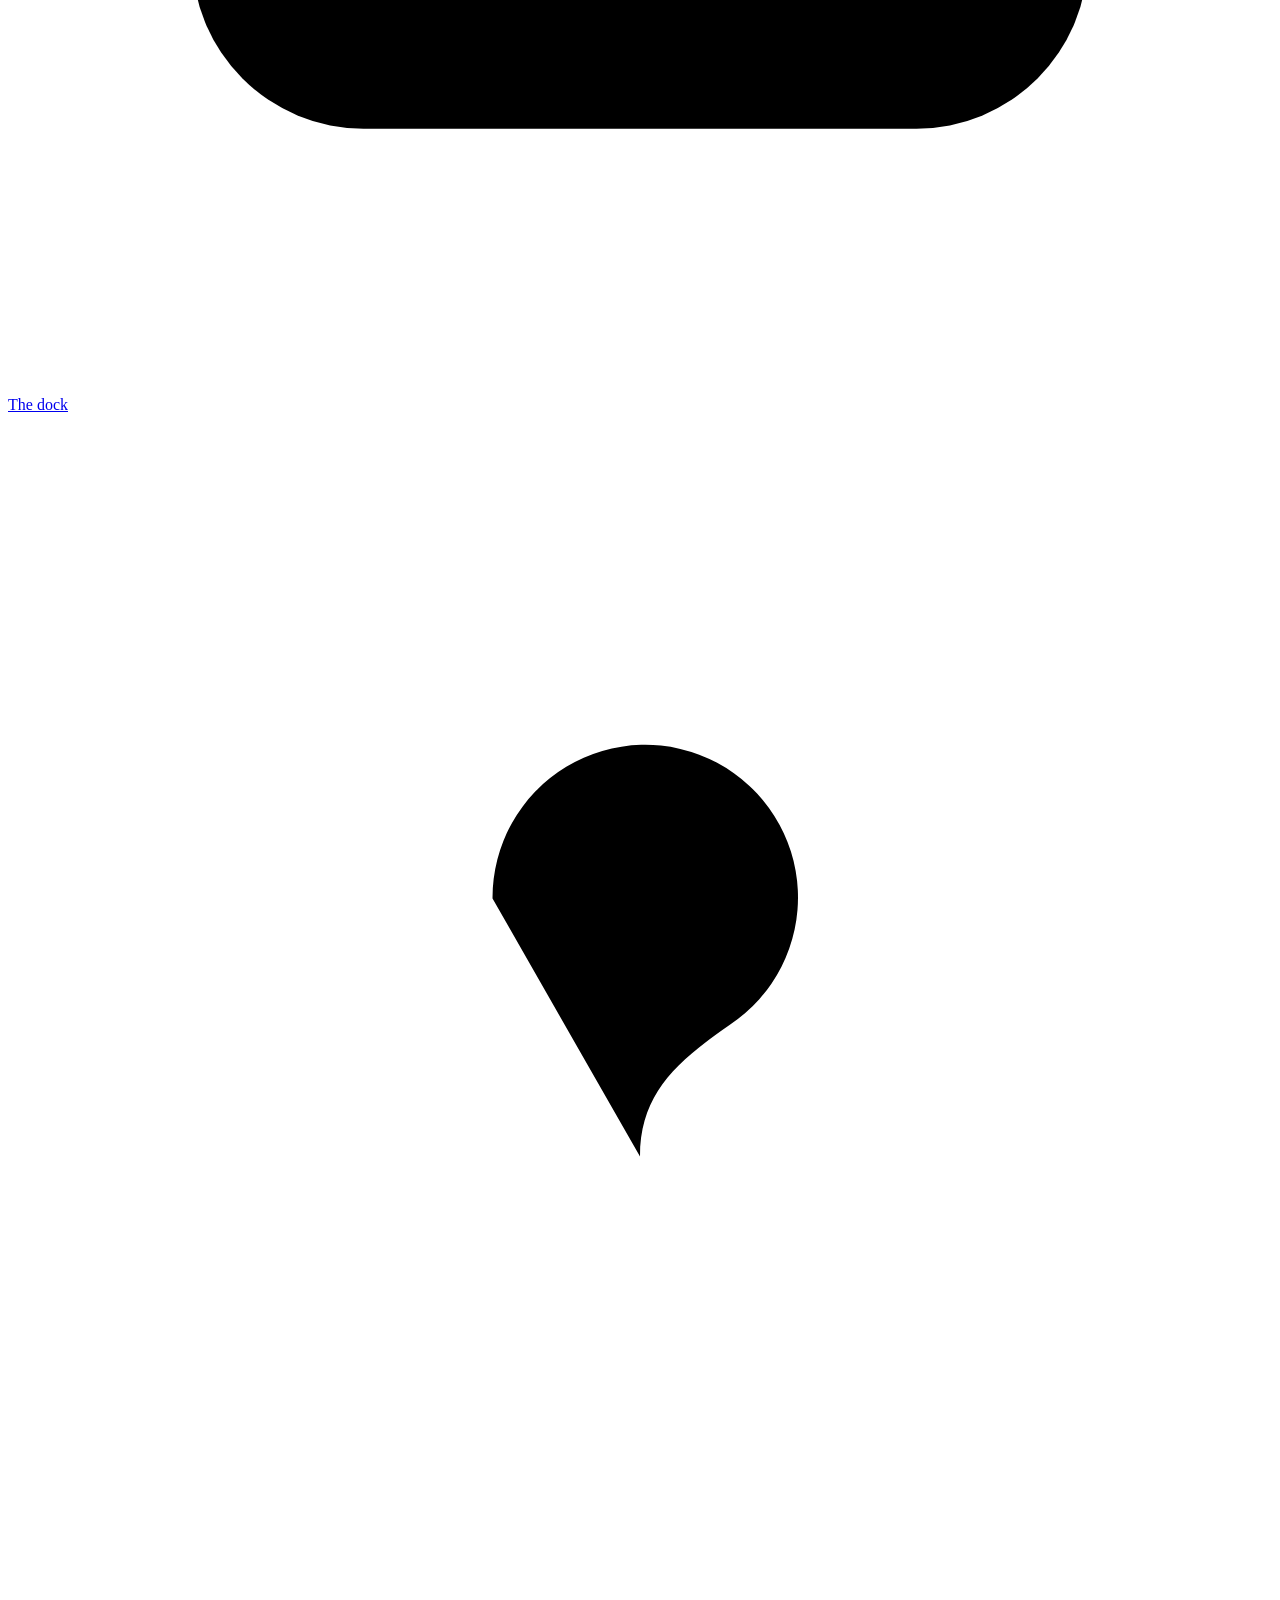
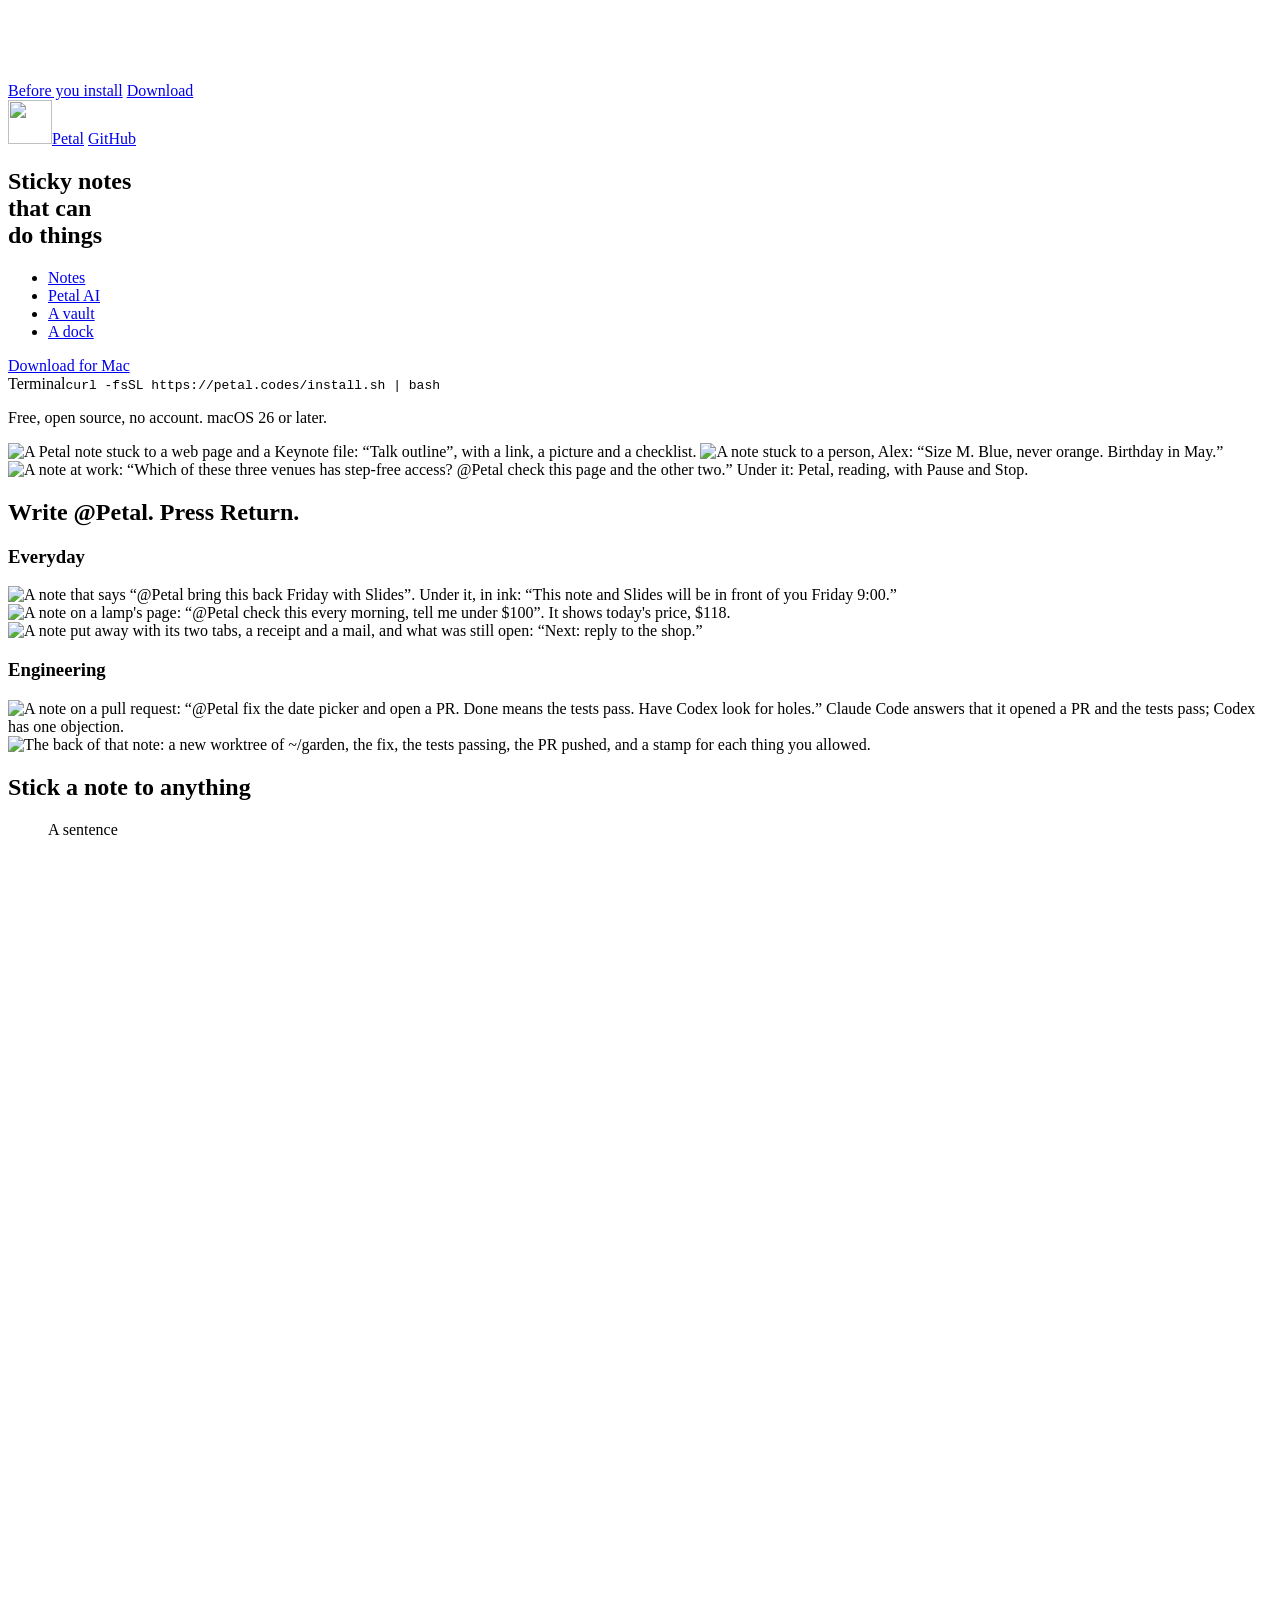
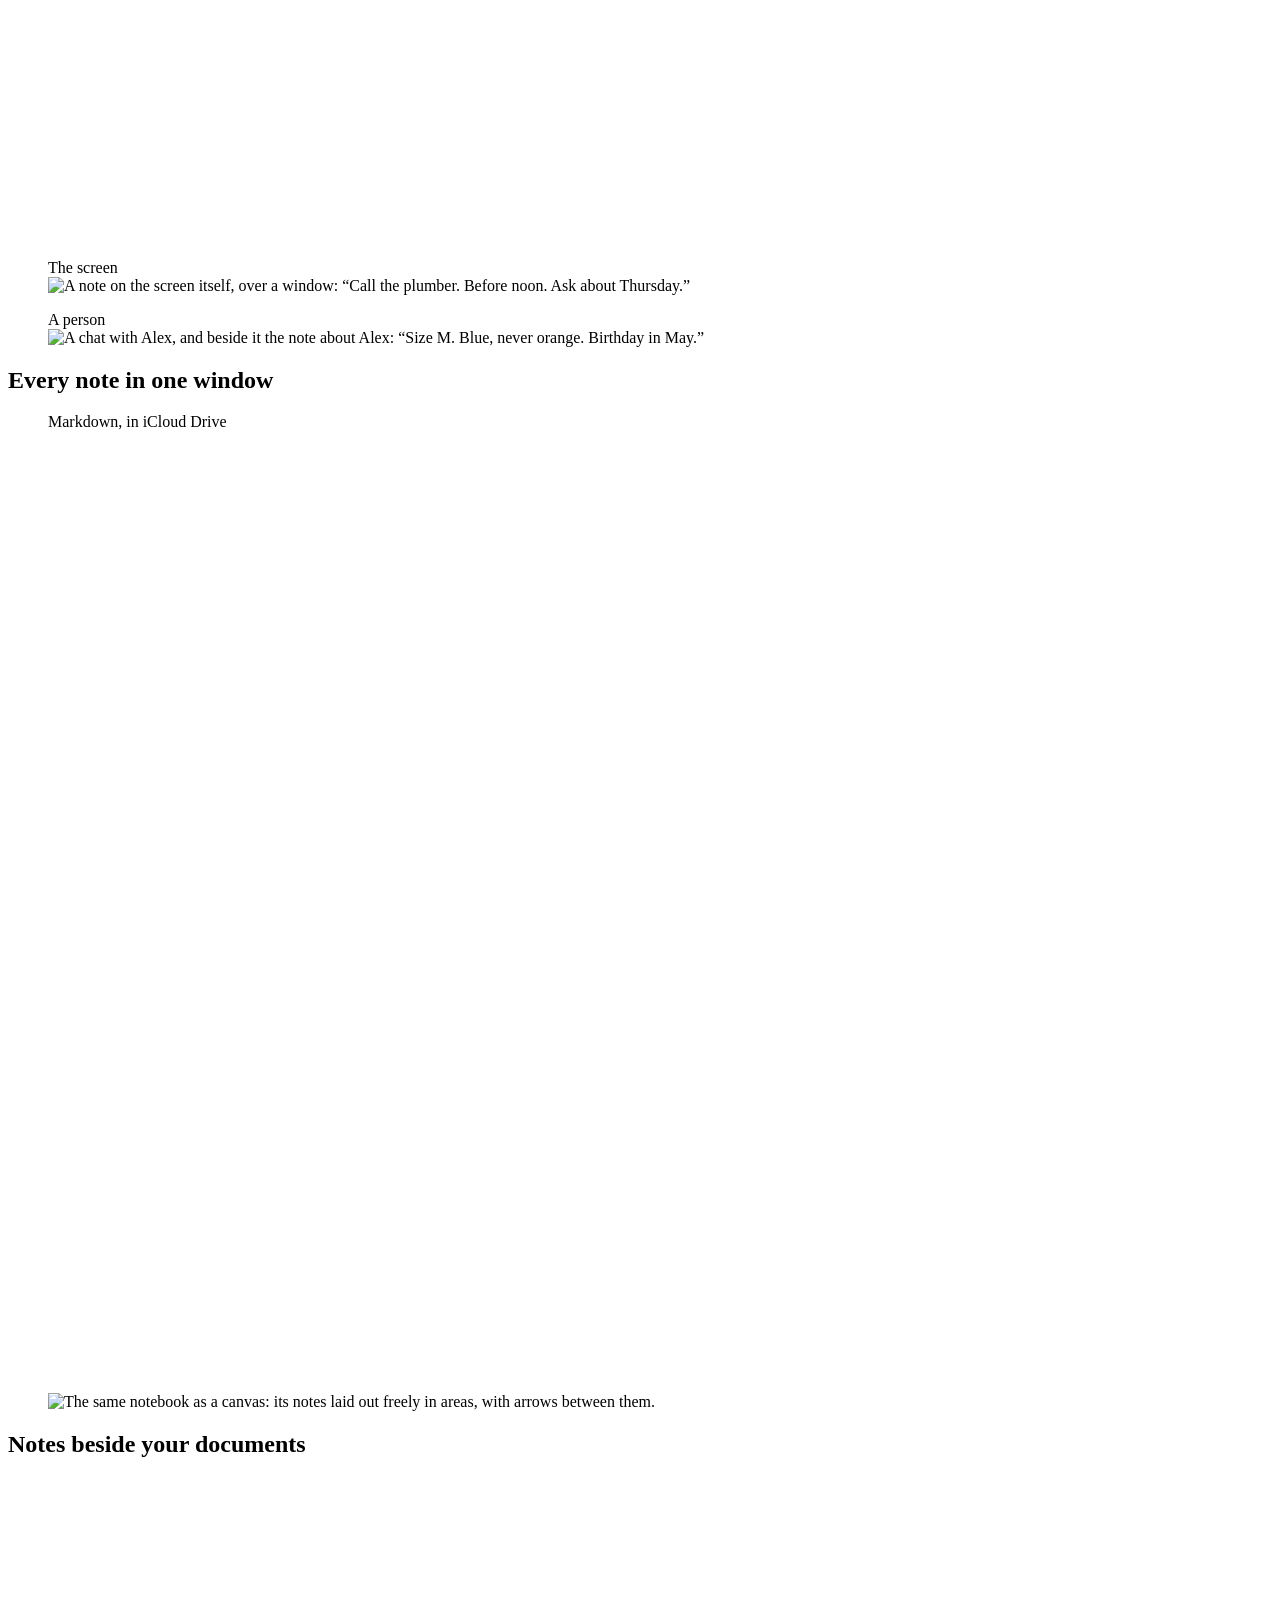
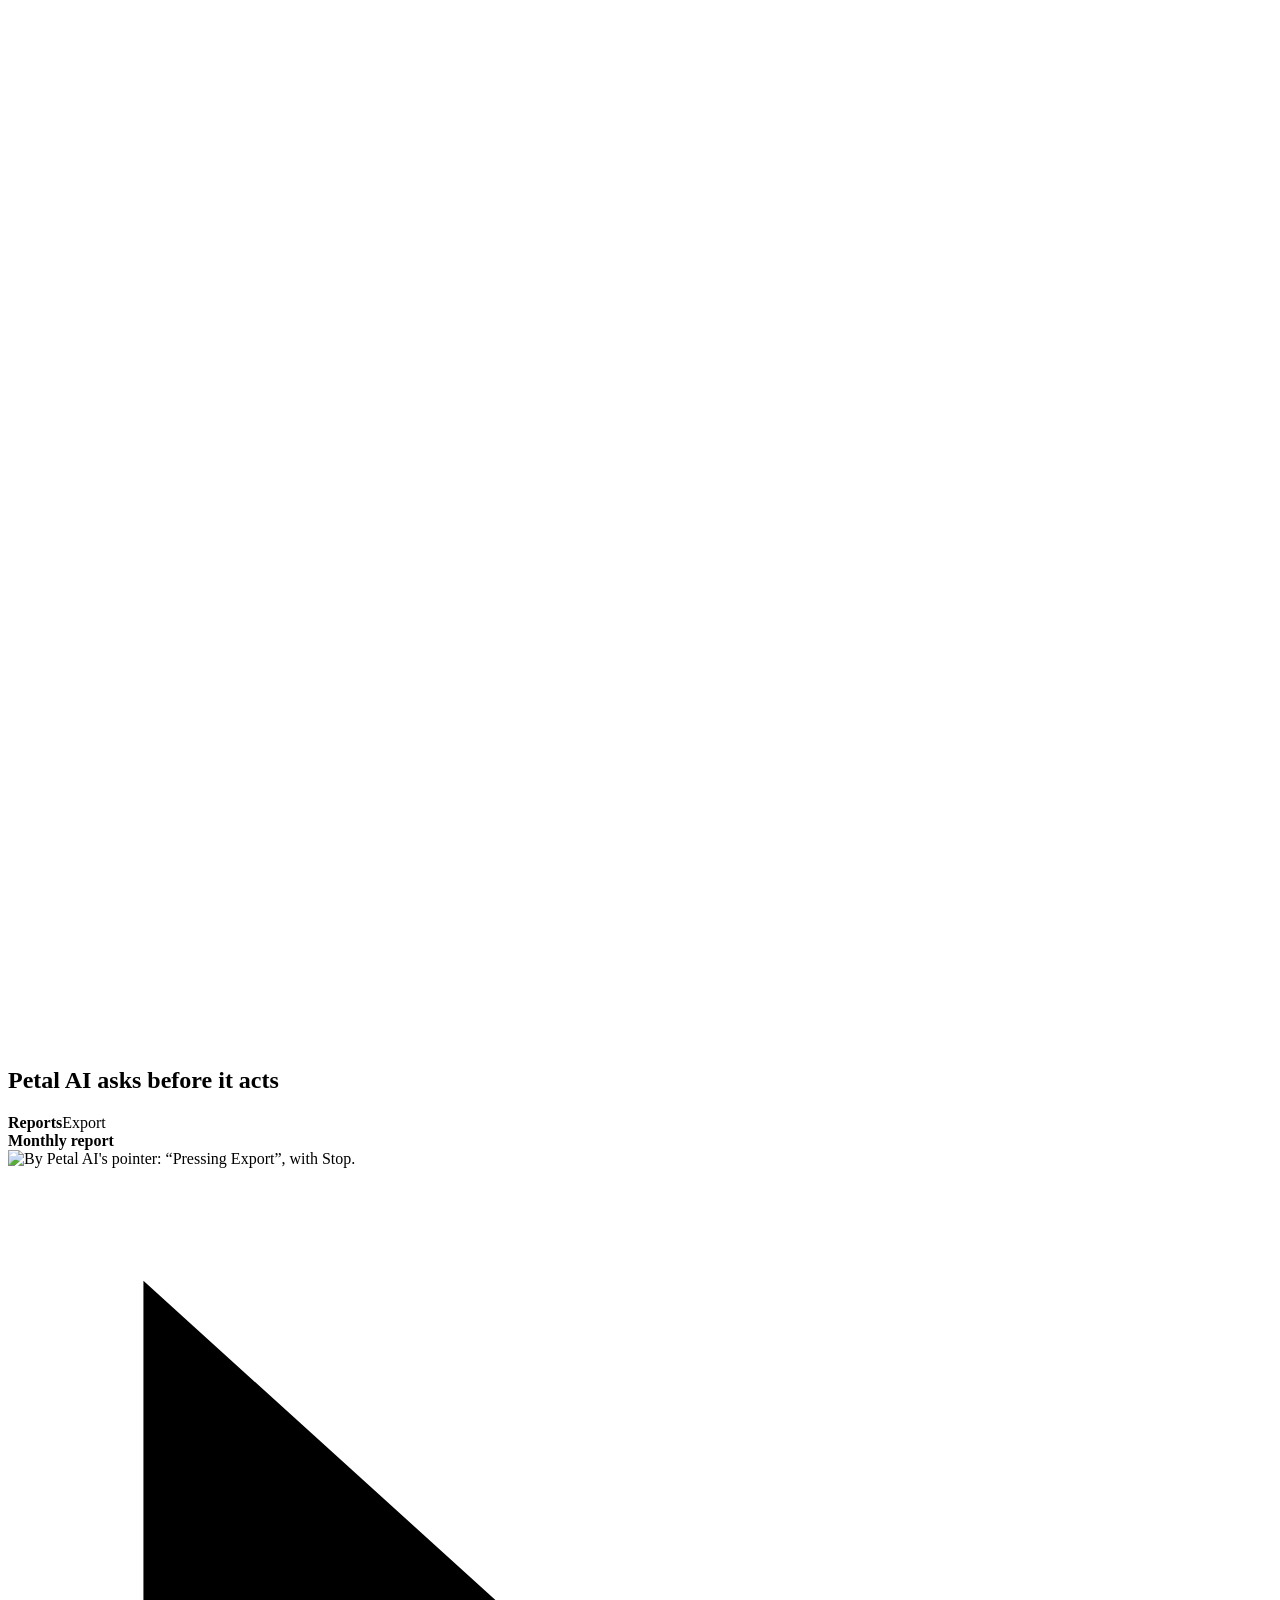
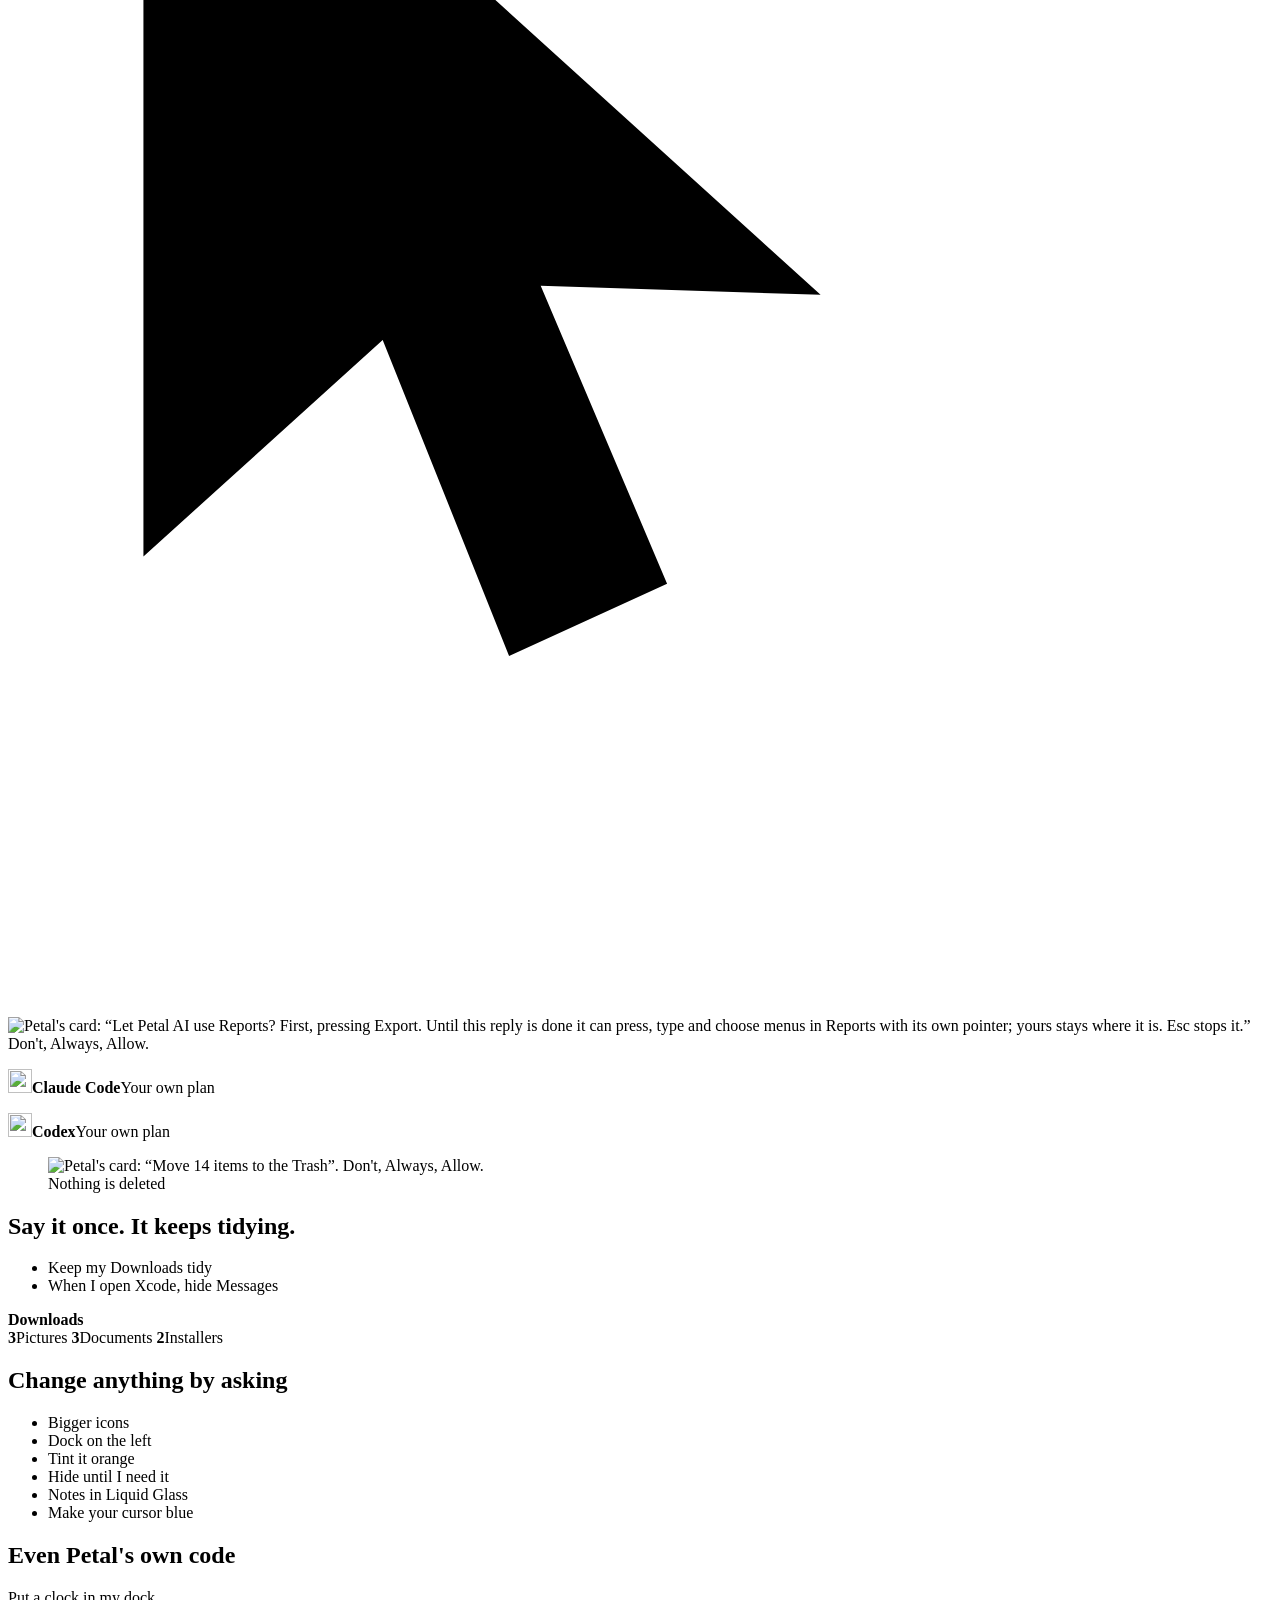
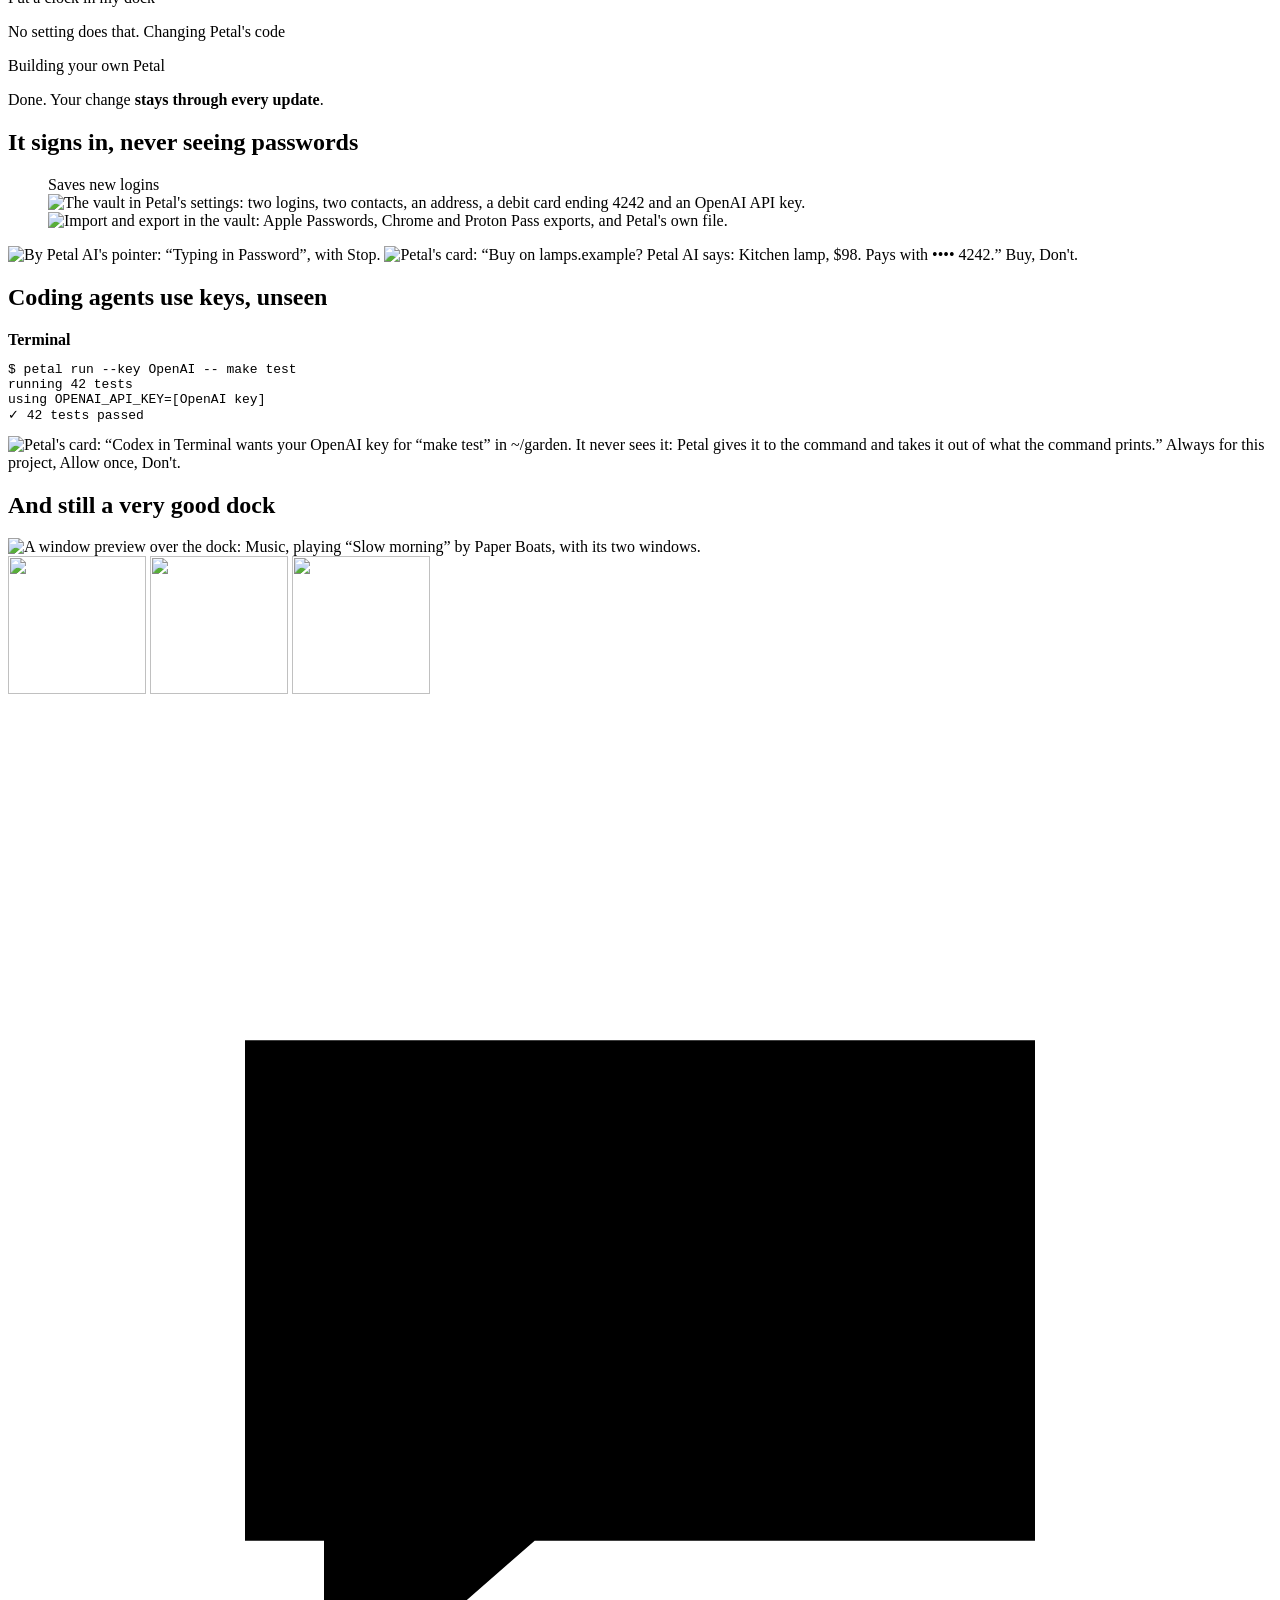
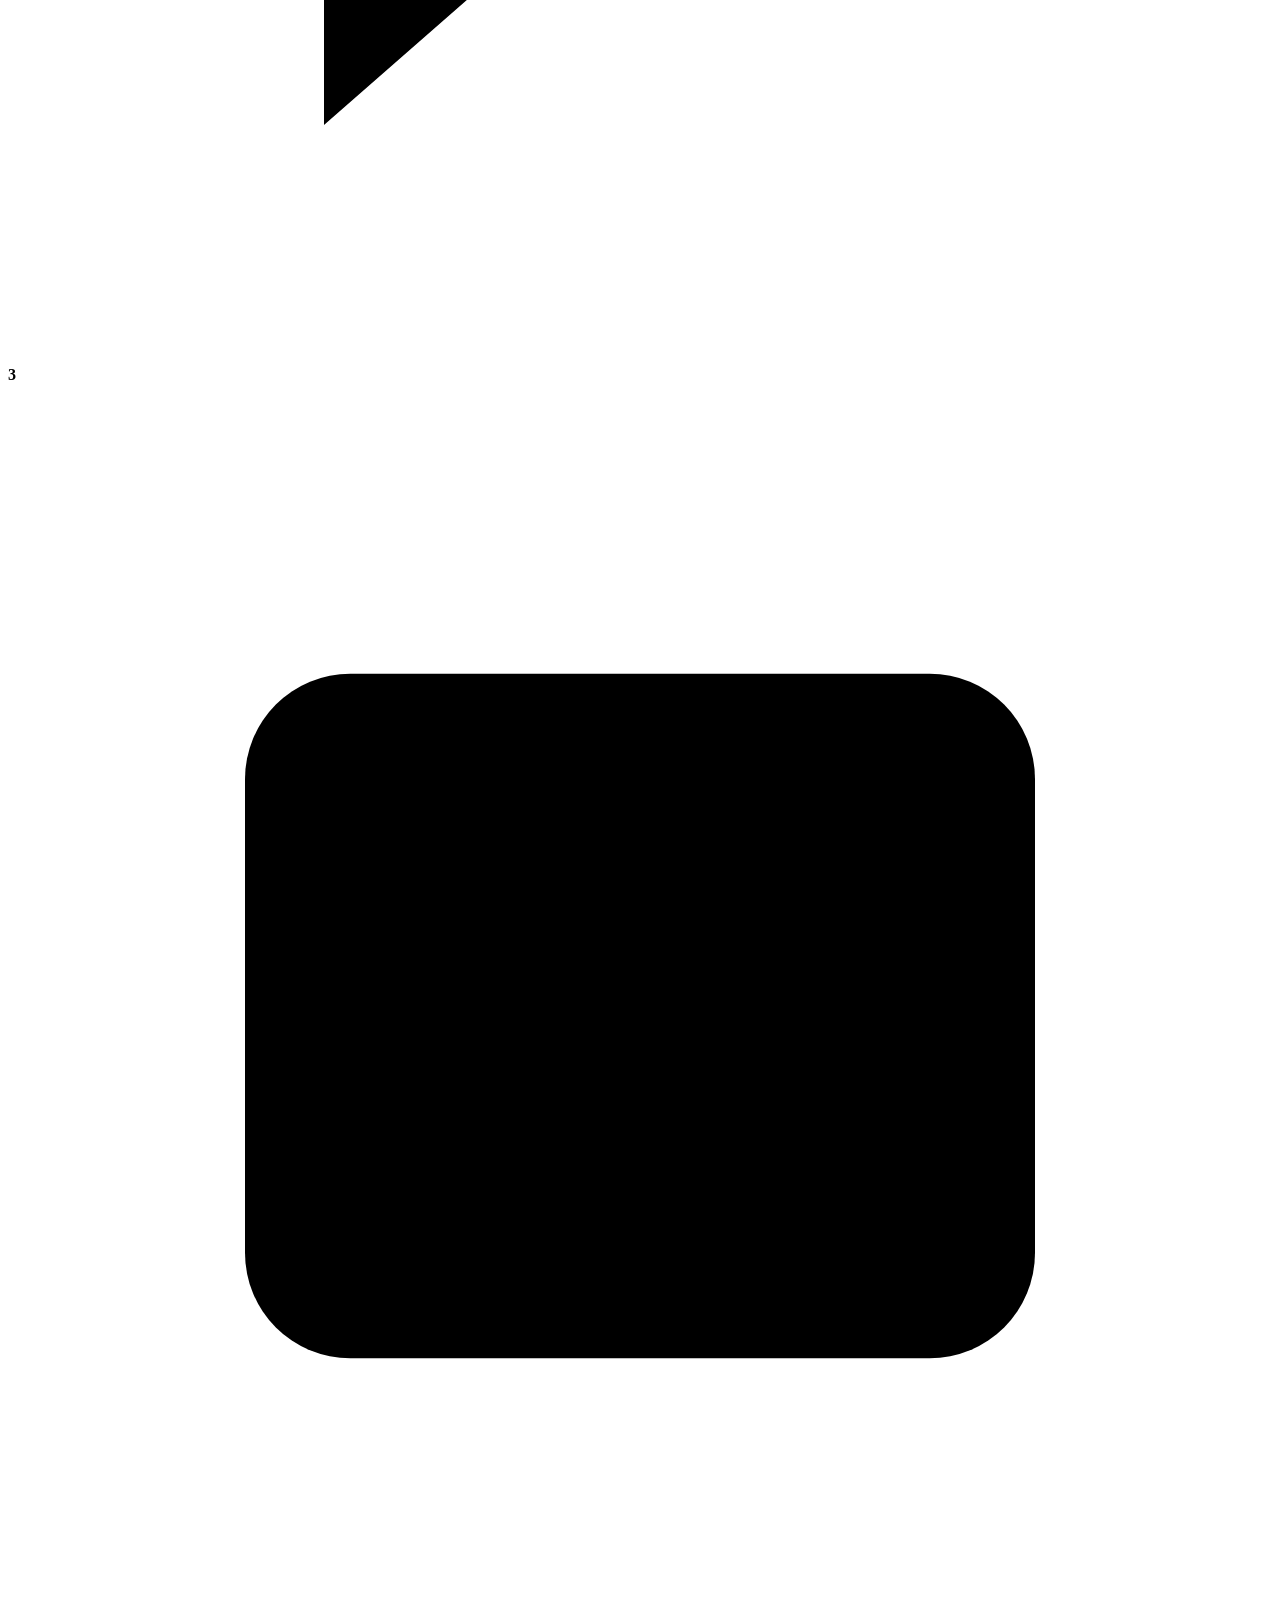
==== commit 00a504ce: "Leave each part of the site to its title and its views The owner liked the look and found the page s" ====
--- a/site/index.html
+++ b/site/index.html
@@ -55,12 +55,17 @@
         <div class="hero-grid">
           <div>
             <h1 id="hero-title">Sticky notes<br>that can<br>do things</h1>
-            <p class="lede">Petal is a dock for the Mac with sticky notes, your own Claude Code or Codex, and a vault.</p>
+            <ul class="four">
+              <li><a class="q-orange" href="#notes">Notes</a></li>
+              <li><a class="q-blue" href="#ai">Petal AI</a></li>
+              <li><a class="q-purple" href="#vault">A vault</a></li>
+              <li><a class="q-dock" href="#dock">A dock</a></li>
+            </ul>
             <div class="get">
               <a class="button" href="/download/mac">Download for Mac</a>
               <div class="cmd"><span class="cmd-label">Terminal</span><code>curl -fsSL https://petal.codes/install.sh | bash</code><button type="button" data-copy hidden>Copy</button></div>
             </div>
-            <p class="small">Free and open source. macOS 26 or later.</p>
+            <p class="small">Free, open source, no account. macOS 26 or later.</p>
             <p class="small" data-not-mac hidden>Petal is for the Mac. Open petal.codes on yours to get it.</p>
           </div>
           <div class="cluster">
@@ -72,10 +77,28 @@
       </div>
     </section>
 
-    <section class="field orange flush" id="notes" aria-labelledby="notes-title">
+    <section class="field yellow" id="notes" aria-labelledby="at-title">
+      <div class="in">
+        <h2 id="at-title">Write @Petal. Press Return.</h2>
+        <div class="pair">
+          <div class="pair-col">
+            <h3>Everyday</h3>
+            <img class="view reveal" src="/views/helper-ink.webp" width="960" height="777" loading="lazy" decoding="async" alt="A note that says “@Petal bring this back Friday with Slides”. Under it, in ink: “This note and Slides will be in front of you Friday 9:00.”">
+            <img class="view reveal" src="/views/helper-watcher.webp" width="860" height="346" loading="lazy" decoding="async" alt="A note on a lamp's page: “@Petal check this every morning, tell me under $100”. It shows today's price, $118.">
+            <img class="view reveal" src="/views/helper-task.webp" width="860" height="543" loading="lazy" decoding="async" alt="A note put away with its two tabs, a receipt and a mail, and what was still open: “Next: reply to the shop.”">
+          </div>
+          <div class="pair-col">
+            <h3>Engineering</h3>
+            <img class="view reveal" src="/views/helper-code-front.webp" width="900" height="772" loading="lazy" decoding="async" alt="A note on a pull request: “@Petal fix the date picker and open a PR. Done means the tests pass. Have Codex look for holes.” Claude Code answers that it opened a PR and the tests pass; Codex has one objection.">
+            <img class="view reveal" src="/views/helper-code-back.webp" width="900" height="815" loading="lazy" decoding="async" alt="The back of that note: a new worktree of ~/garden, the fix, the tests passing, the PR pushed, and a stamp for each thing you allowed.">
+          </div>
+        </div>
+      </div>
+    </section>
+
+    <section class="field orange flush" id="places" aria-labelledby="notes-title">
       <div class="in">
         <h2 id="notes-title">Stick a note to anything</h2>
-        <p class="fact">Drag one off the dock onto a tab, a window, an app, a file or a Desktop. It shows again whenever that place does.</p>
         <div class="places">
           <figure class="view reveal p-sentence">
             <figcaption>A sentence</figcaption>
@@ -103,40 +126,20 @@
     <section class="field green flush" id="all-notes" aria-labelledby="all-notes-title">
       <div class="in">
         <h2 id="all-notes-title">Every note in one window</h2>
-        <p class="fact">Each note is a Markdown file, each notebook a folder, in your iCloud Drive.</p>
-        <div class="windows reveal">
+        <figure class="windows reveal">
+          <figcaption>Markdown, in iCloud Drive</figcaption>
           <picture>
             <source media="(max-width: 719px)" srcset="/views/window-grid-near.webp" width="900" height="807">
             <img class="w-grid" src="/views/window-grid.webp" width="1900" height="958" loading="lazy" decoding="async" alt="The Petal Notes window: notebooks in a list, one of them Private, and the Garden notebook's ten notes as a grid.">
           </picture>
           <img class="w-canvas" src="/views/window-canvas.webp" width="1500" height="885" loading="lazy" decoding="async" alt="The same notebook as a canvas: its notes laid out freely in areas, with arrows between them.">
-        </div>
-      </div>
-    </section>
-
-    <section class="field yellow" id="at-petal" aria-labelledby="at-title">
-      <div class="in">
-        <h2 id="at-title">Write @Petal. Press Return.</h2>
-        <div class="pair">
-          <div class="pair-col">
-            <h3>Everyday</h3>
-            <img class="view reveal" src="/views/helper-ink.webp" width="960" height="777" loading="lazy" decoding="async" alt="A note that says “@Petal bring this back Friday with Slides”. Under it, in ink: “This note and Slides will be in front of you Friday 9:00.”">
-            <img class="view reveal" src="/views/helper-watcher.webp" width="860" height="346" loading="lazy" decoding="async" alt="A note on a lamp's page: “@Petal check this every morning, tell me under $100”. It shows today's price, $118.">
-            <img class="view reveal" src="/views/helper-task.webp" width="860" height="543" loading="lazy" decoding="async" alt="A note put away with its two tabs, a receipt and a mail, and what was still open: “Next: reply to the shop.”">
-          </div>
-          <div class="pair-col">
-            <h3>Engineering</h3>
-            <img class="view reveal" src="/views/helper-code-front.webp" width="900" height="772" loading="lazy" decoding="async" alt="A note on a pull request: “@Petal fix the date picker and open a PR. Done means the tests pass. Have Codex look for holes.” Claude Code answers that it opened a PR and the tests pass; Codex has one objection.">
-            <img class="view reveal" src="/views/helper-code-back.webp" width="900" height="815" loading="lazy" decoding="async" alt="The back of that note: a new worktree of ~/garden, the fix, the tests passing, the PR pushed, and a stamp for each thing you allowed.">
-          </div>
-        </div>
+        </figure>
       </div>
     </section>
 
     <section class="field ink flush" id="viewer" aria-labelledby="viewer-title">
       <div class="in">
         <h2 id="viewer-title">Notes beside your documents</h2>
-        <p class="fact">PDF, Word, PowerPoint, Keynote and Excel. Petal never changes the file.</p>
         <picture class="viewer reveal">
           <source media="(max-width: 719px)" srcset="/views/viewer-near.webp" width="1000" height="1127">
           <img src="/views/viewer.webp" width="1900" height="1165" loading="lazy" decoding="async" alt="Petal's viewer: a PDF, with the notes on two of its passages in the margin beside them.">
@@ -163,10 +166,17 @@
               <img class="s-card" src="/views/card-use.webp" width="880" height="234" loading="lazy" decoding="async" alt="Petal's card: “Let Petal AI use Reports? First, pressing Export. Until this reply is done it can press, type and choose menus in Reports with its own pointer; yours stays where it is. Esc stops it.” Don't, Always, Allow.">
             </div>
           </div>
+          <div class="acts-side">
+          <!-- Drawn: the two AIs as Petal's welcome lists them (its switches are macOS's own controls). -->
+          <div class="ais reveal">
+            <p><img src="/views/claude.svg" width="24" height="24" alt=""><b>Claude Code</b><span>Your own plan</span><i></i></p>
+            <p><img src="/views/openai.svg" width="24" height="24" alt=""><b>Codex</b><span>Your own plan</span><i></i></p>
+          </div>
           <figure class="view reveal a-trash">
             <img src="/views/card-trash.webp" width="880" height="234" loading="lazy" decoding="async" alt="Petal's card: “Move 14 items to the Trash”. Don't, Always, Allow.">
-            <figcaption>Files go to the Trash. Nothing is deleted.</figcaption>
-          </figure>
+            <figcaption>Nothing is deleted</figcaption>
+          </figure>
+          </div>
         </div>
       </div>
     </section>
@@ -174,7 +184,6 @@
     <section class="field orange" id="routines" aria-labelledby="routines-title">
       <div class="in">
         <h2 id="routines-title">Say it once. It keeps tidying.</h2>
-        <p class="fact">Files are moved, never deleted, and any run can be put back.</p>
         <div class="routine">
           <ul class="says">
             <li>Keep my Downloads tidy</li>
@@ -209,7 +218,6 @@
       <section class="field ink" id="code" aria-labelledby="code-title">
         <div class="in">
           <h2 id="code-title">Even Petal's own code</h2>
-          <p class="fact">Your change is a commit, rebased onto every release.</p>
           <!-- Drawn: the chat's panel is Liquid Glass. -->
           <div class="chat reveal">
             <p class="me">Put a clock in my dock</p>
@@ -224,21 +232,15 @@
     <section class="field purple" id="vault" aria-labelledby="vault-title">
       <div class="in">
         <h2 id="vault-title">It signs in, never seeing passwords</h2>
-        <p class="fact">Logins, cards, addresses and keys, kept in your Mac's Keychain. Petal types them in.</p>
         <div class="vault">
-          <div class="v-main">
-            <img class="reveal" src="/views/vault-items.webp" width="1300" height="725" loading="lazy" decoding="async" alt="The vault in Petal's settings: two logins, two contacts, an address, a debit card ending 4242 and an OpenAI API key.">
-            <img class="v-import reveal" src="/views/vault-import.webp" width="1300" height="342" loading="lazy" decoding="async" alt="Import and export in the vault: Apple Passwords, Chrome and Proton Pass exports, and Petal's own file.">
-          </div>
+          <figure class="v-main">
+            <figcaption>Saves new logins</figcaption>
+            <img class="reveal" src="/views/vault-items.webp" width="1300" height="716" loading="lazy" decoding="async" alt="The vault in Petal's settings: two logins, two contacts, an address, a debit card ending 4242 and an OpenAI API key.">
+            <img class="reveal" src="/views/vault-import.webp" width="1300" height="328" loading="lazy" decoding="async" alt="Import and export in the vault: Apple Passwords, Chrome and Proton Pass exports, and Petal's own file.">
+          </figure>
           <div class="v-side">
-            <figure class="view reveal">
-              <img class="chip" src="/views/chip-password.webp" width="470" height="86" loading="lazy" decoding="async" alt="By Petal AI's pointer: “Typing in Password”, with Stop.">
-              <figcaption>A new login gets a strong password, saved here.</figcaption>
-            </figure>
-            <figure class="view reveal">
-              <img src="/views/card-buy.webp" width="800" height="227" loading="lazy" decoding="async" alt="Petal's card: “Buy on lamps.example? Petal AI says: Kitchen lamp, $98. Pays with •••• 4242.” Buy, Don't.">
-              <figcaption>Paying asks once, at every checkout.</figcaption>
-            </figure>
+            <img class="chip reveal" src="/views/chip-password.webp" width="470" height="86" loading="lazy" decoding="async" alt="By Petal AI's pointer: “Typing in Password”, with Stop.">
+            <img class="reveal" src="/views/card-buy.webp" width="800" height="227" loading="lazy" decoding="async" alt="Petal's card: “Buy on lamps.example? Petal AI says: Kitchen lamp, $98. Pays with •••• 4242.” Buy, Don't.">
           </div>
         </div>
       </div>
@@ -265,7 +267,6 @@
       <section class="field pink" id="dock" aria-labelledby="dock-title">
         <div class="in">
           <h2 id="dock-title">And still a very good dock</h2>
-          <p class="fact">Badges, window previews, stacks, website shortcuts, now playing and tiling, on every screen.</p>
           <!-- Drawn, since Liquid Glass can't be drawn off-screen: the bar and its made-up apps. The round buttons,
                "+", now playing, the Trash and the preview above are Petal's own. -->
           <div class="scene reveal">
@@ -294,7 +295,6 @@
       <section class="field yellow" id="own" aria-labelledby="own-title">
         <div class="in">
           <h2 id="own-title">Or keep your own Mac Dock</h2>
-          <p class="fact">Notes, Petal AI and the vault stay.</p>
           <div class="own reveal">
             <img class="own-note" src="/views/hero-dentist.webp" width="510" height="510" loading="lazy" decoding="async" alt="A folded note stuck to a clinic's site: “Book the dentist. Tuesday after 4 works.”">
             <div class="macdock" aria-hidden="true"><i></i><i></i><i></i><i></i><i></i><i></i><i></i><i class="gap"></i><i></i><i></i></div>
@@ -305,8 +305,7 @@
 
     <section class="field paper" id="film" aria-labelledby="film-title">
       <div class="in">
-        <h2 id="film-title">Watch the film</h2>
-        <p class="fact">36 seconds, with sound.</p>
+        <h2 id="film-title">Watch it in 36 seconds</h2>
         <div class="film reveal">
           <video controls playsinline preload="none" poster="/petal-promo-poster.jpg" width="1920" height="1080">
             <source src="/petal-promo.mp4" type="video/mp4">
@@ -321,25 +320,21 @@
       <div class="in">
         <h2 id="answers-title">Before you install</h2>
         <div class="notes">
-          <article class="note n-pink reveal">
-            <h3>Is it free?</h3>
-            <p>Yes. MIT licensed, with no account, no server and no analytics.</p>
-          </article>
           <article class="note n-blue reveal">
             <h3>Do I need an AI subscription?</h3>
-            <p>No. The dock and your notes work without one. With Claude Code or Codex signed in, Petal uses your own plan, or your own API key.</p>
+            <p>No. The dock and your notes work without one.</p>
           </article>
           <article class="note n-green reveal">
             <h3>What leaves my Mac?</h3>
-            <p>What you ask the AI, and what it looks at to answer, goes through your own Claude Code or Codex. Passwords, cards and keys stay in your Keychain; the AI never sees them.</p>
+            <p>What you ask the AI, through your own Claude Code or Codex.</p>
           </article>
           <article class="note n-orange reveal">
-            <h3>Why does macOS say it can't check Petal?</h3>
-            <p>Petal has no Apple Developer ID. Open it once, then choose Open Anyway in System Settings › Privacy &amp; Security. The Terminal line skips this.</p>
+            <h3>Why can't macOS check Petal?</h3>
+            <p>It has no Apple Developer ID. Open it once, then System Settings › Privacy &amp; Security › Open Anyway. The Terminal line skips this.</p>
           </article>
           <article class="note n-yellow reveal">
             <h3>What does it ask permission for?</h3>
-            <p>Accessibility, to see your windows and use apps when you ask. Screen Recording, for window previews and for looking at your screen when you ask.</p>
+            <p>Accessibility, to see windows and use apps. Screen Recording, for window previews.</p>
           </article>
         </div>
       </div>
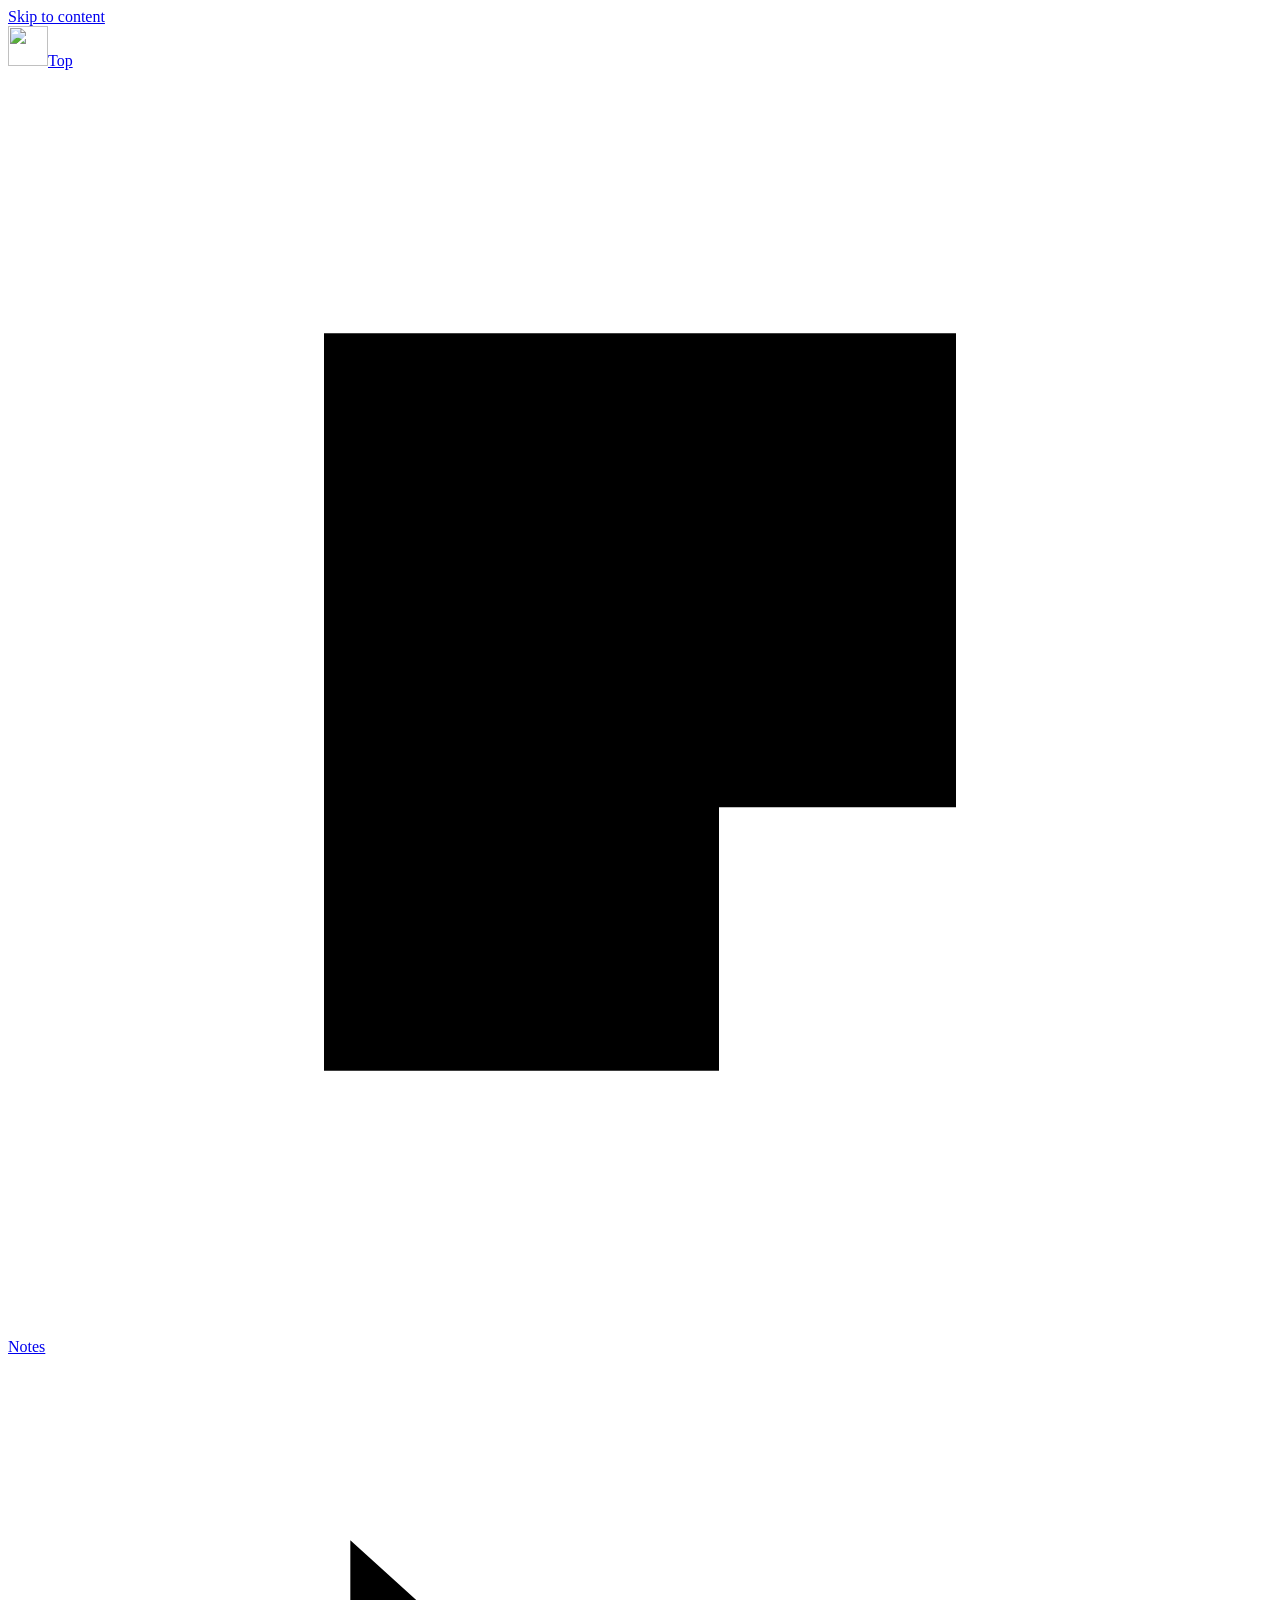
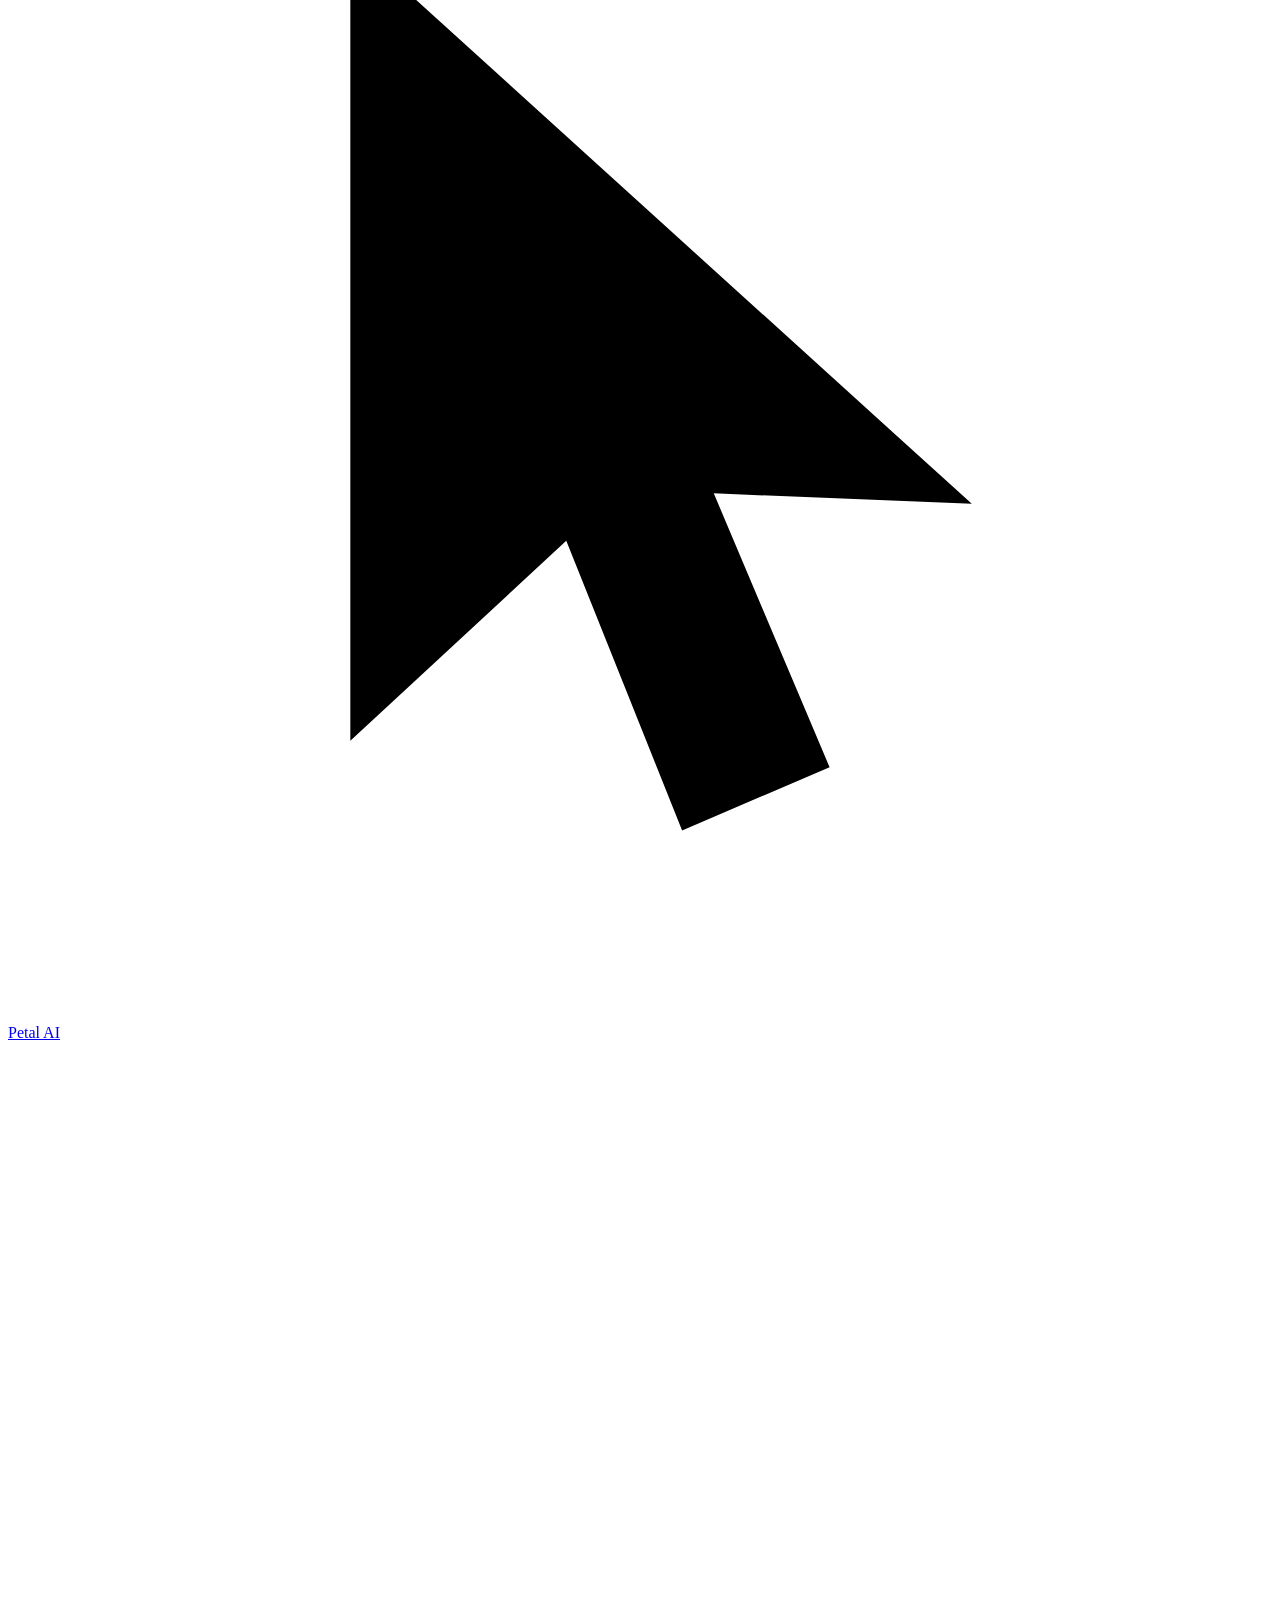
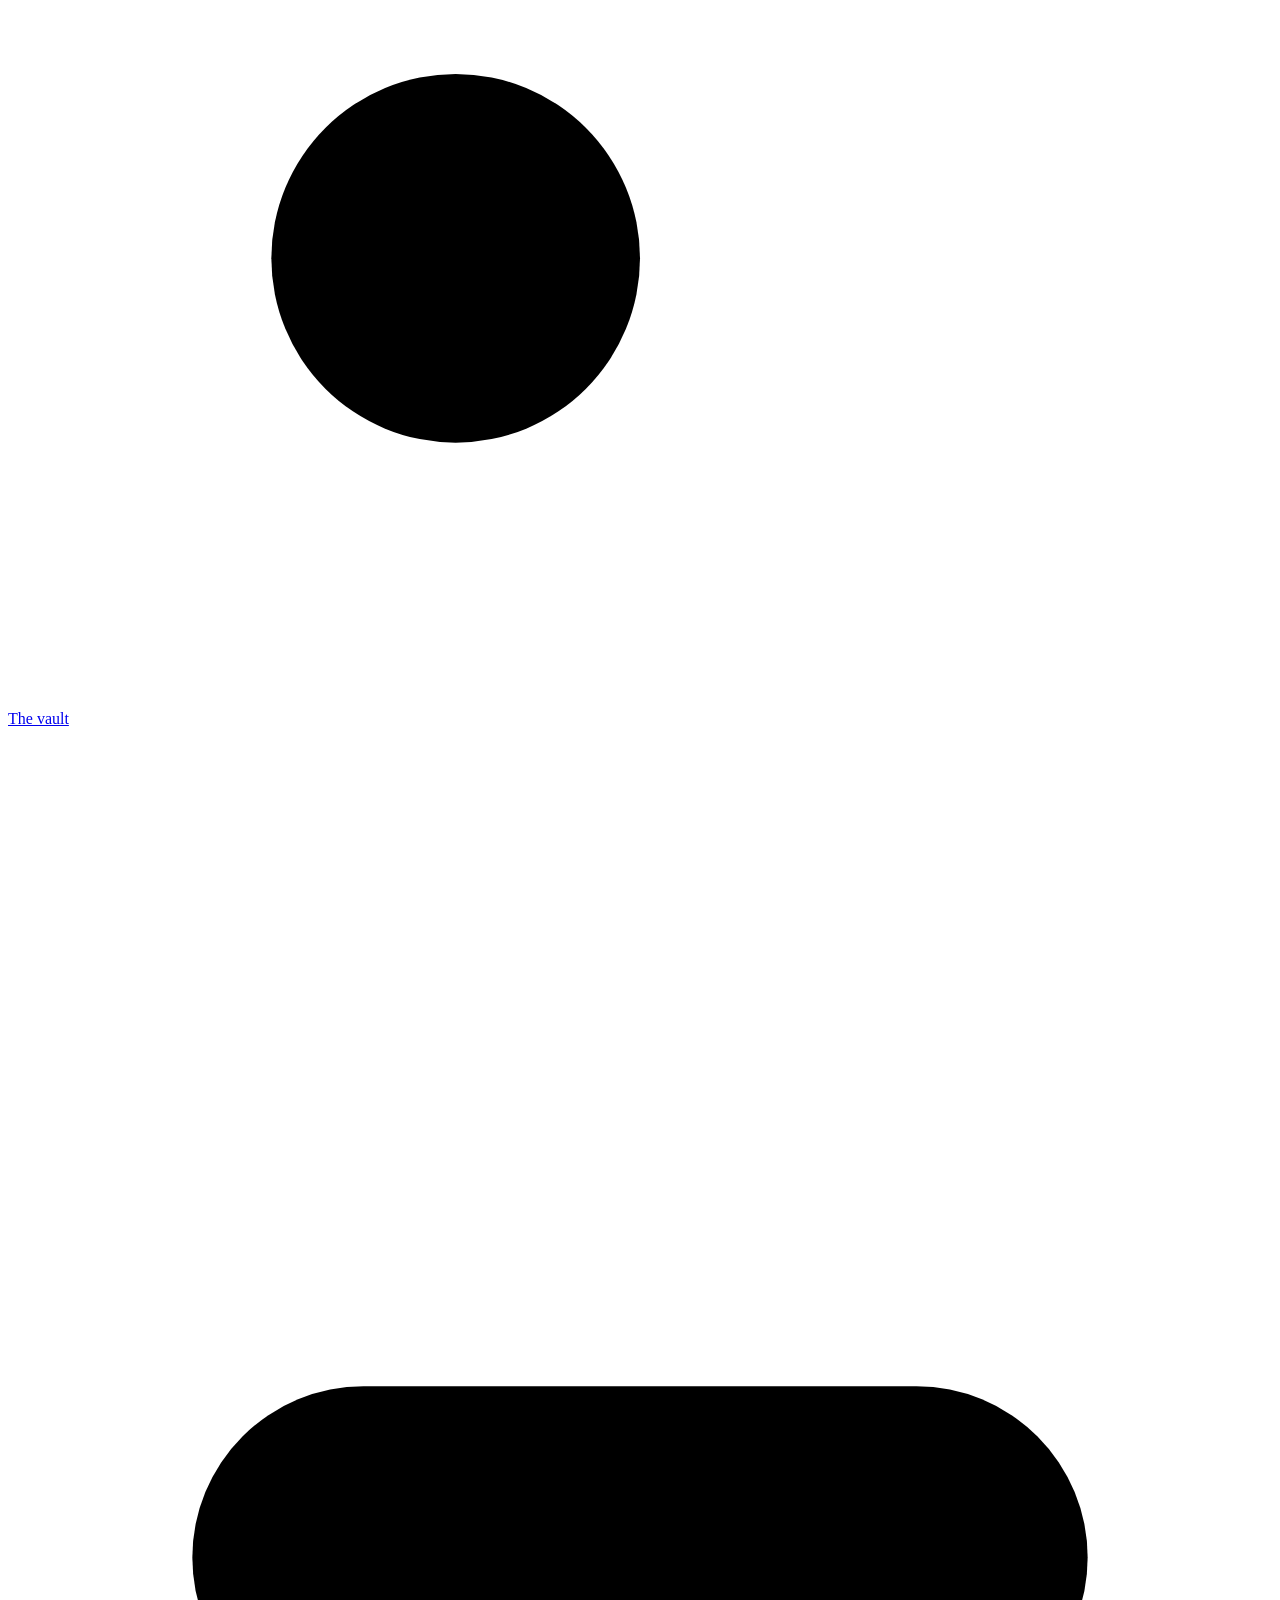
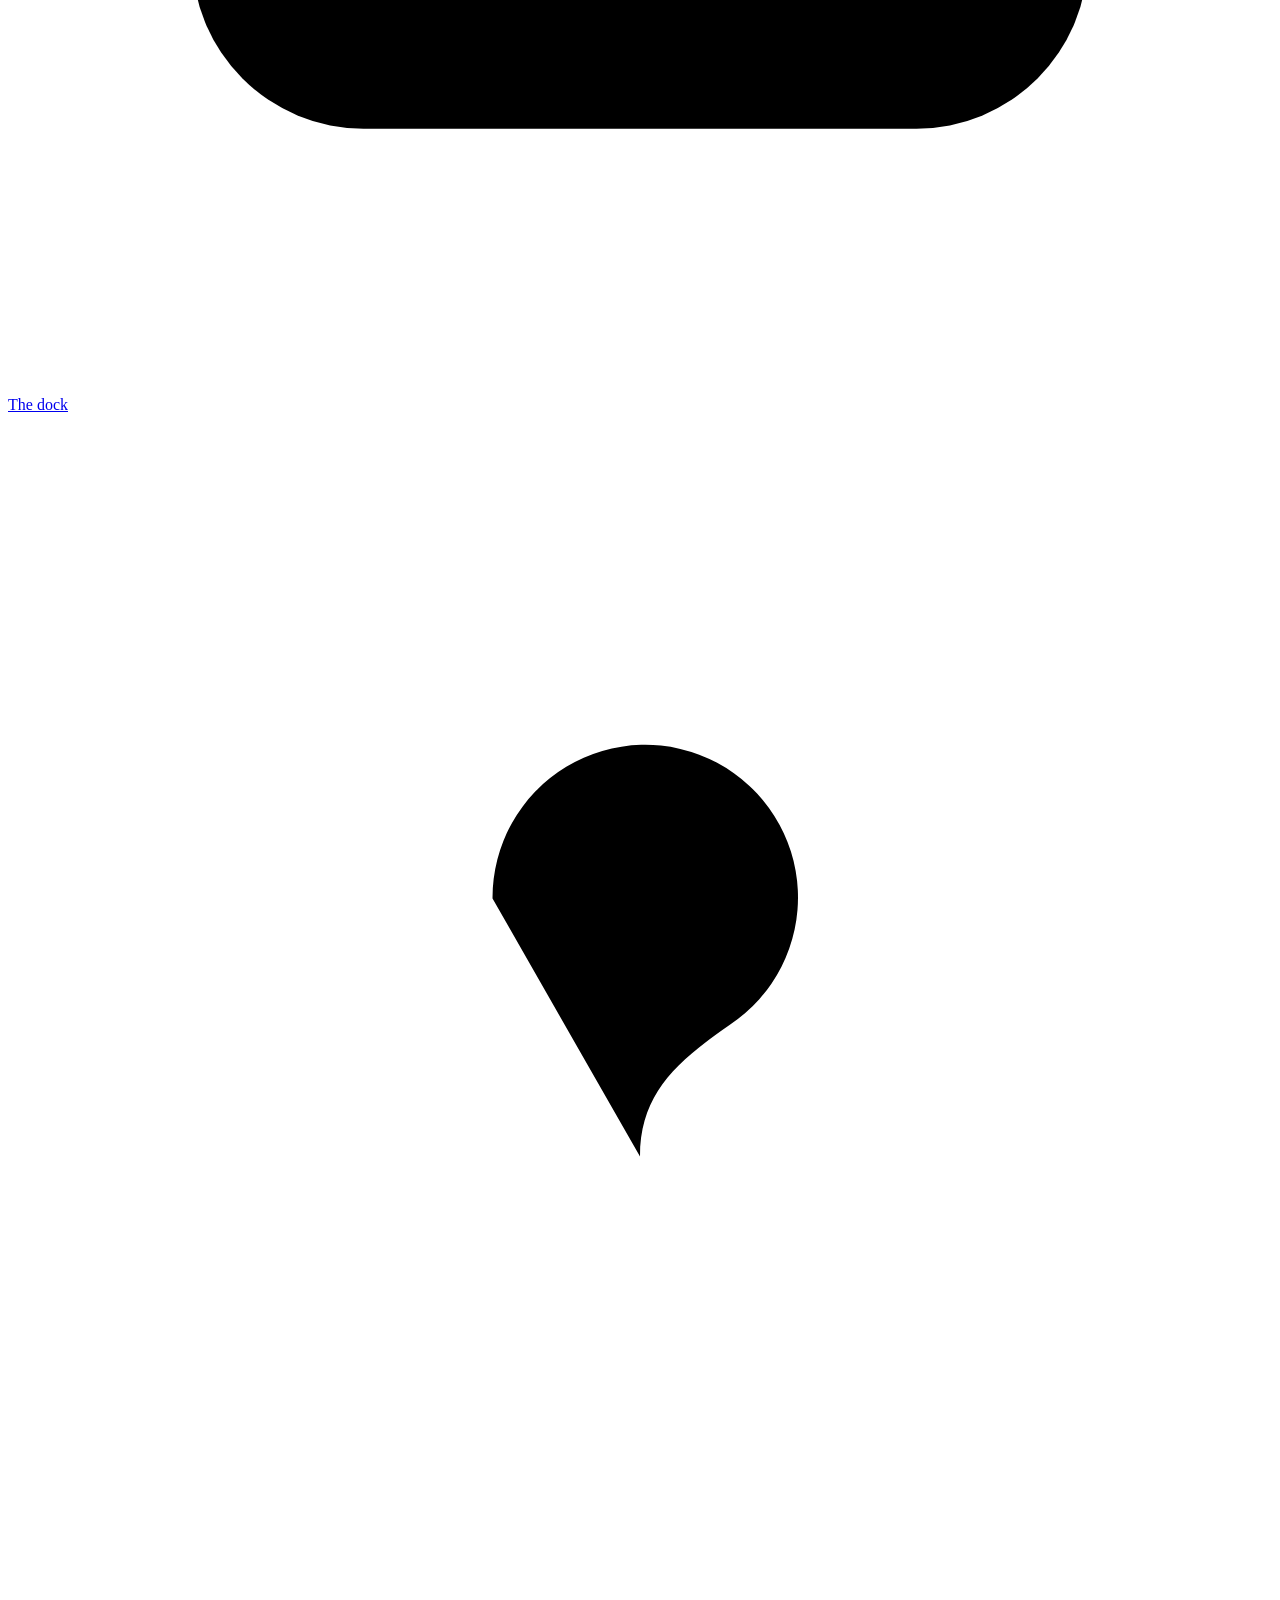
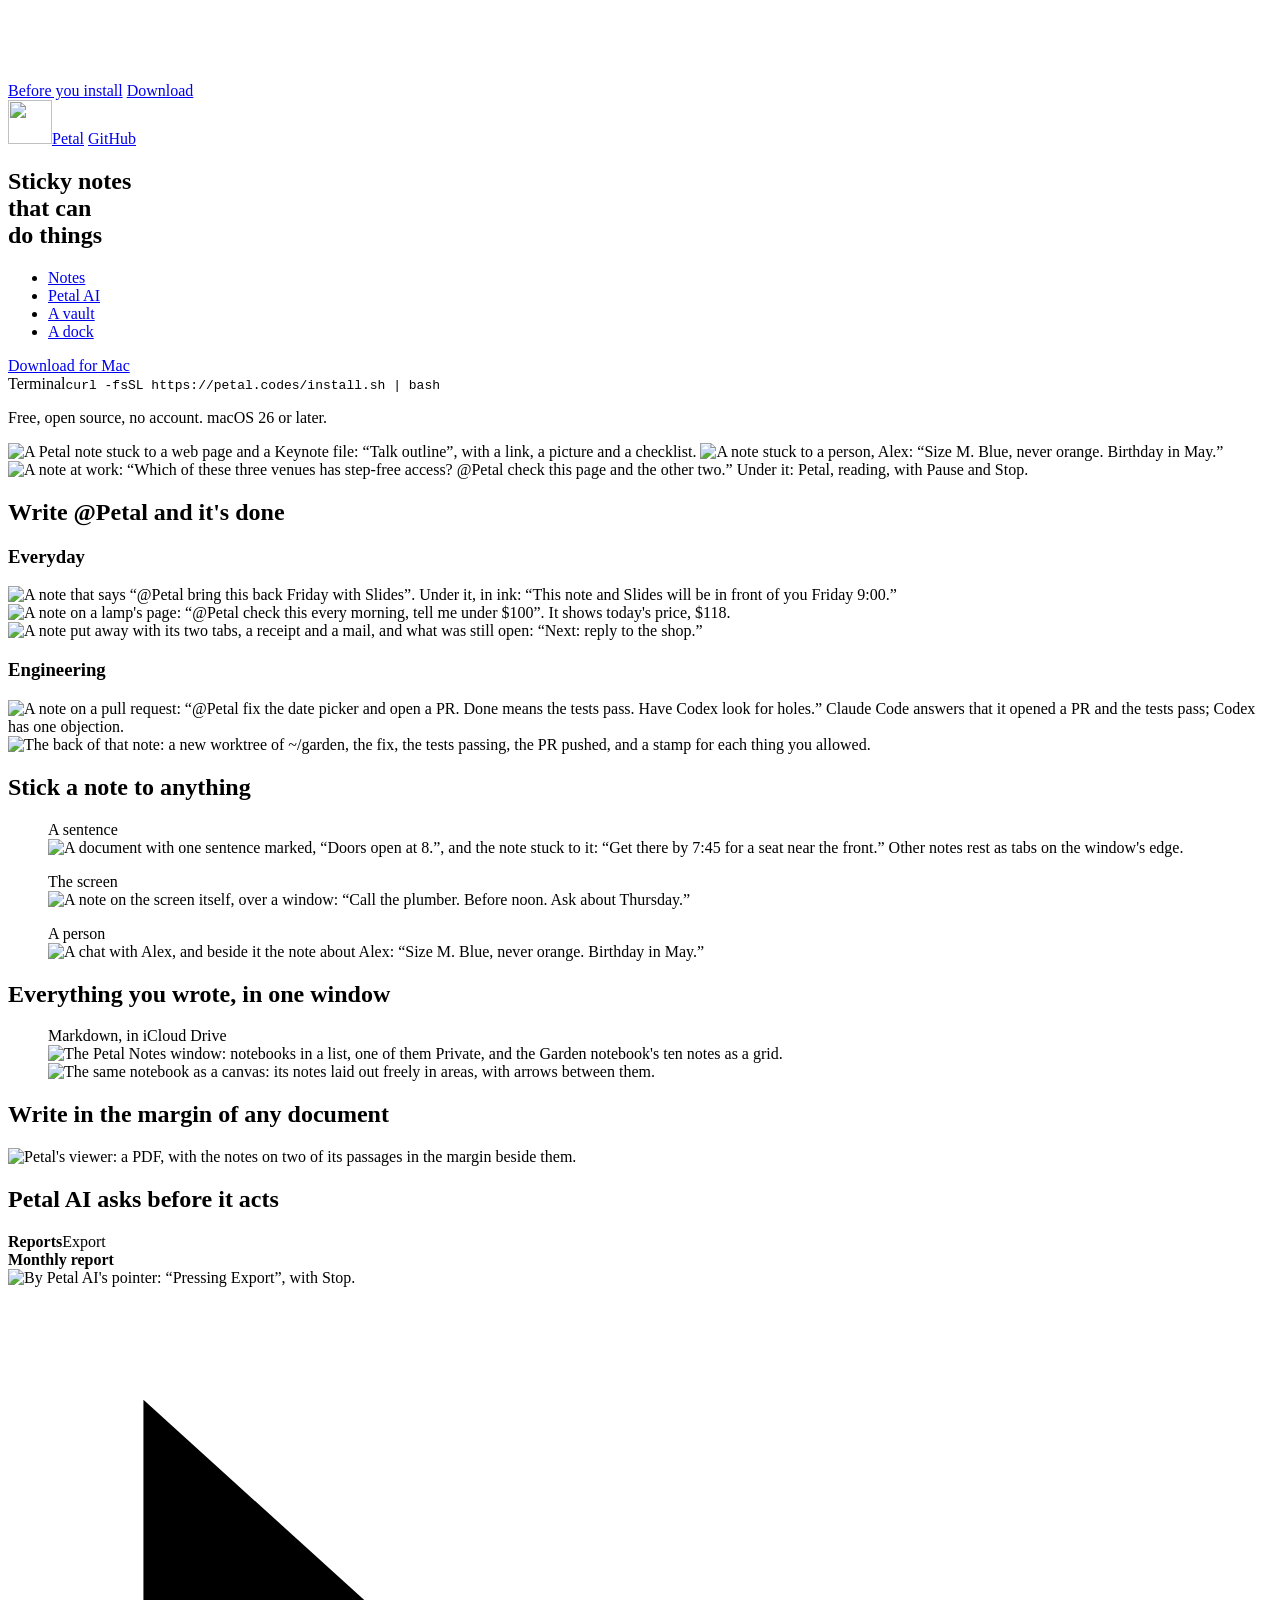
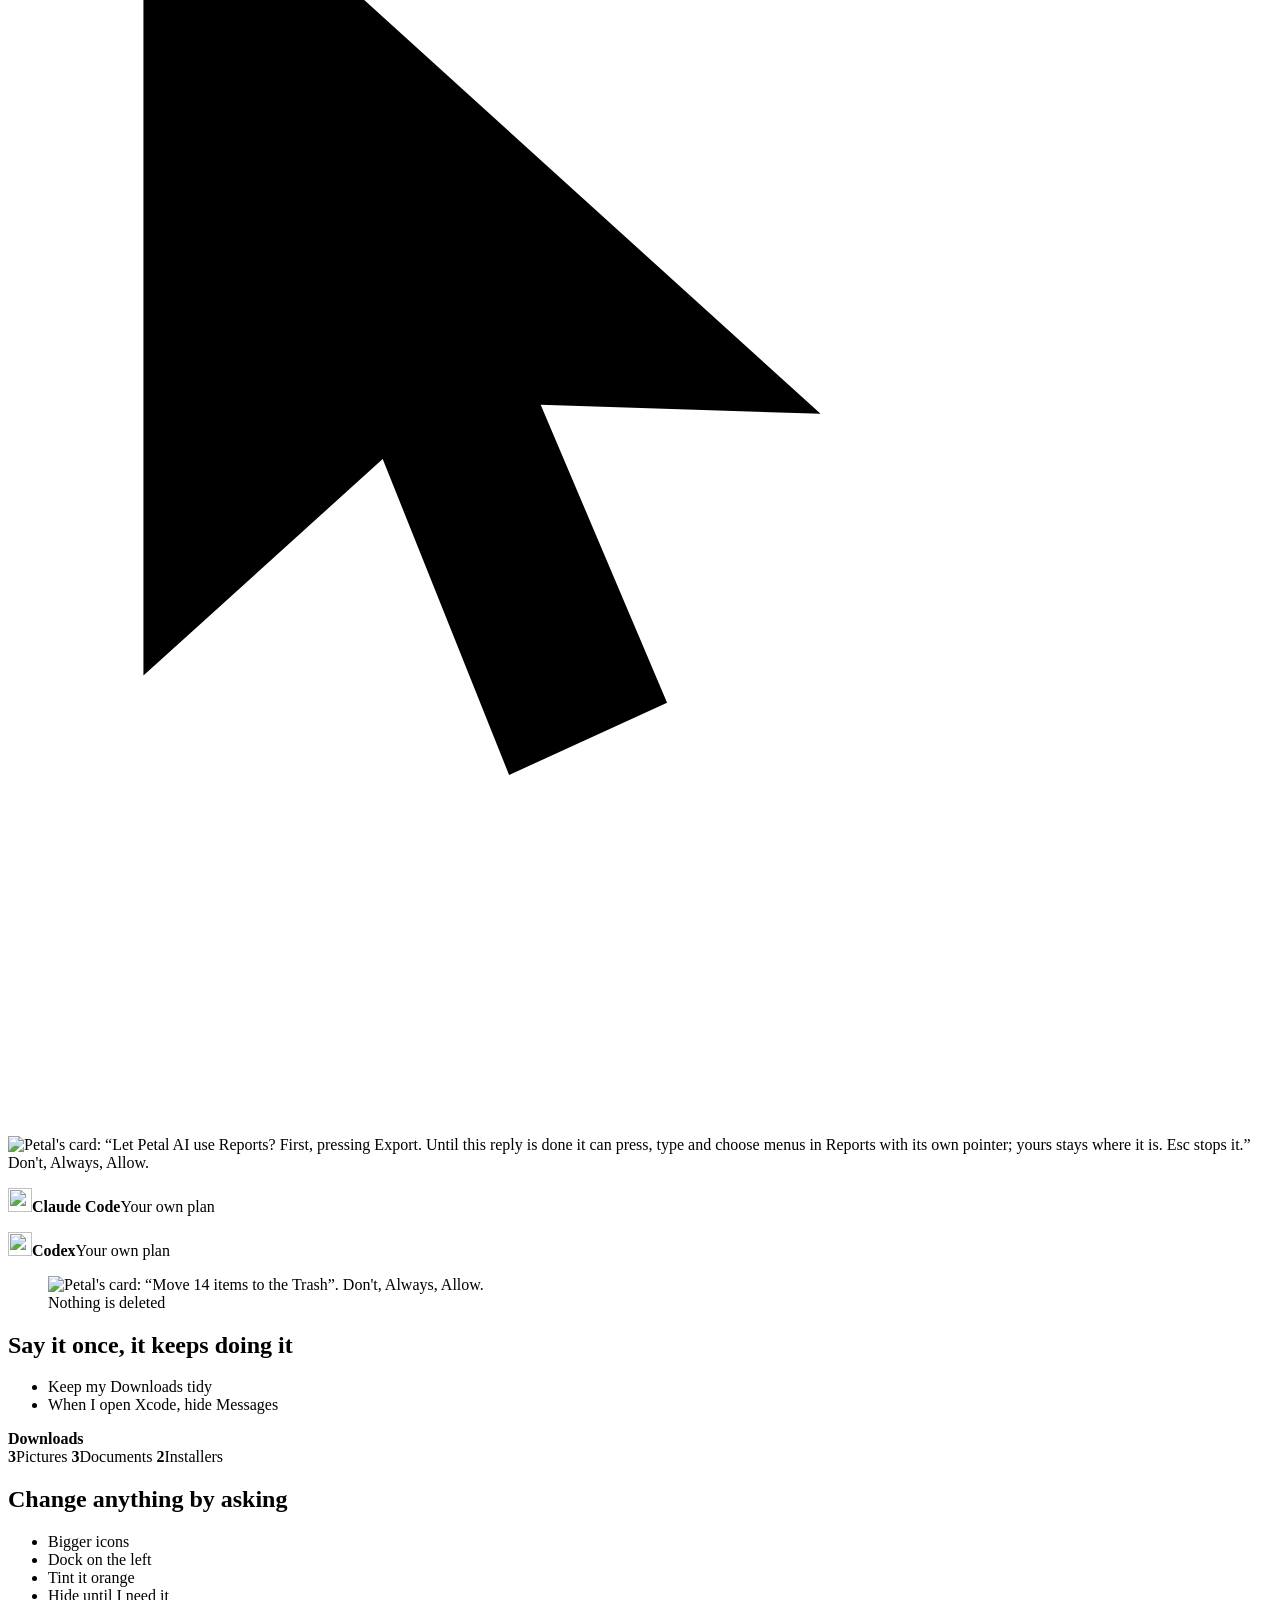
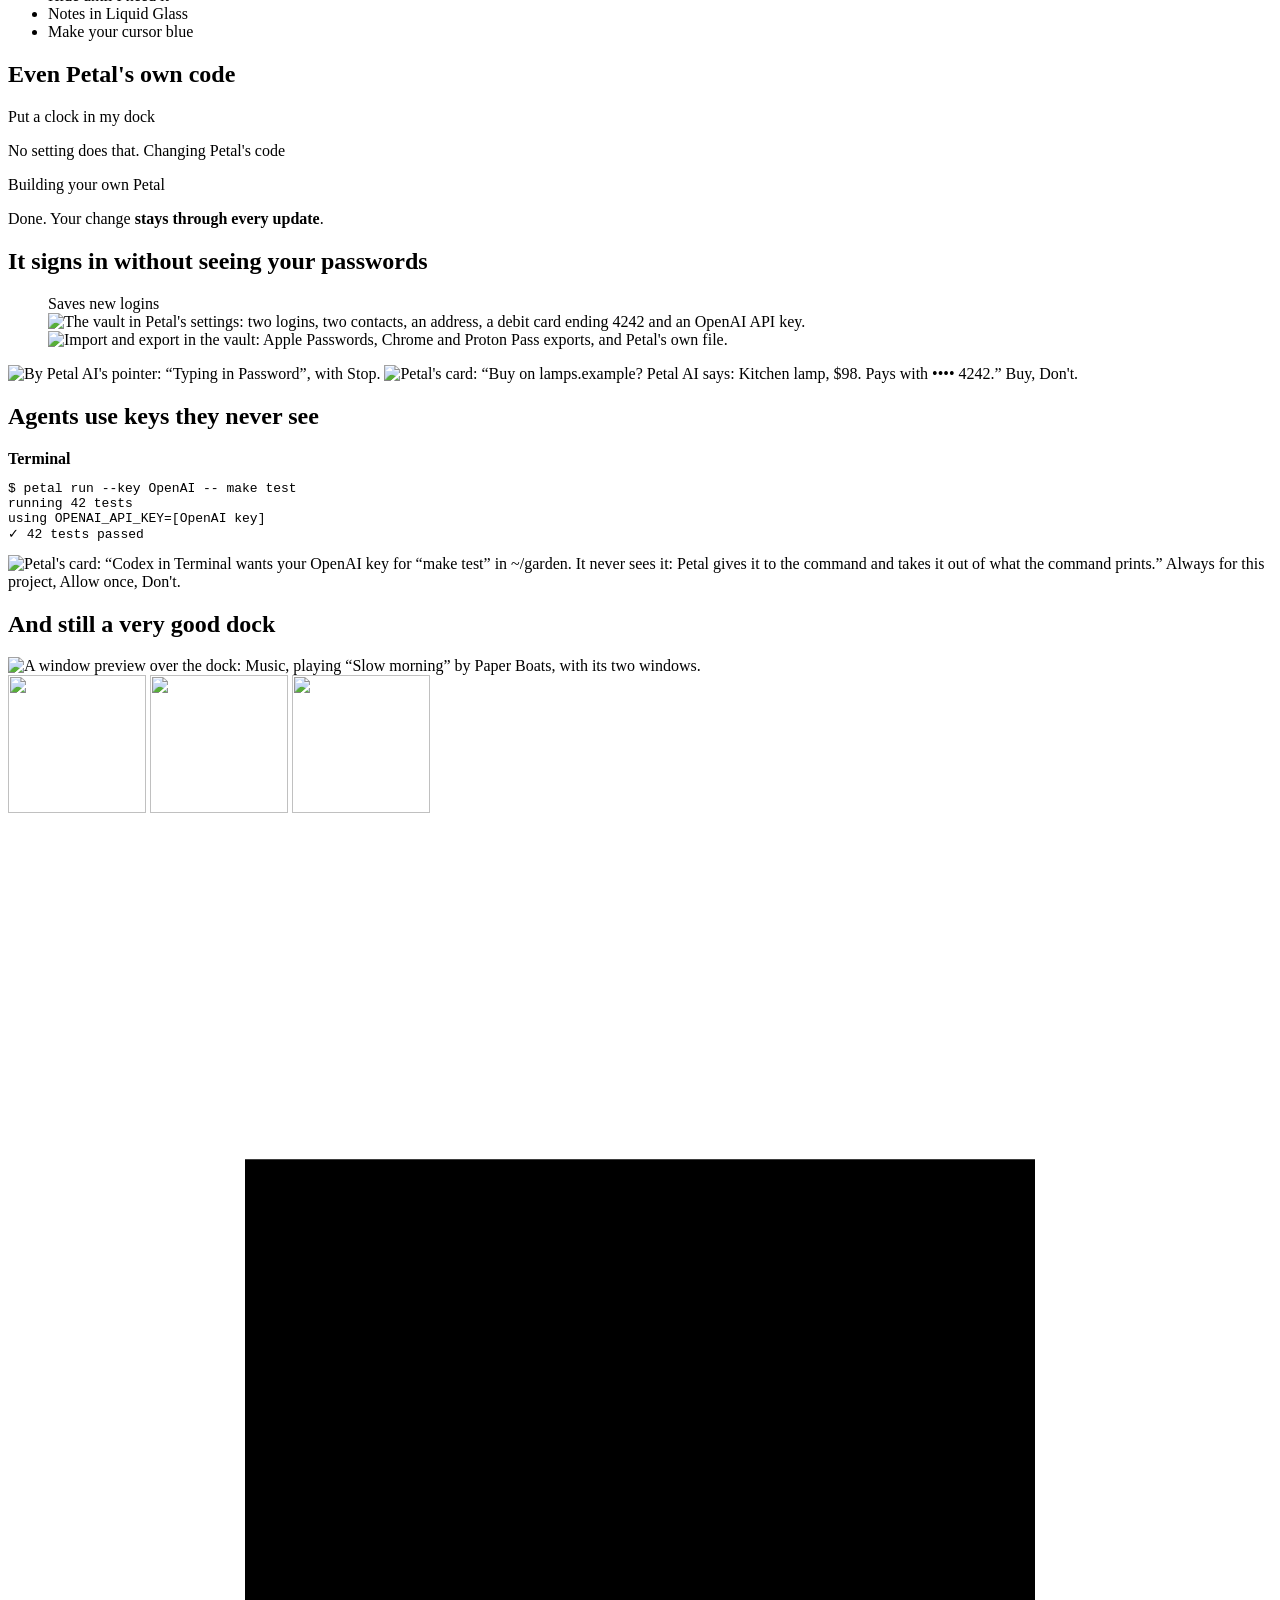
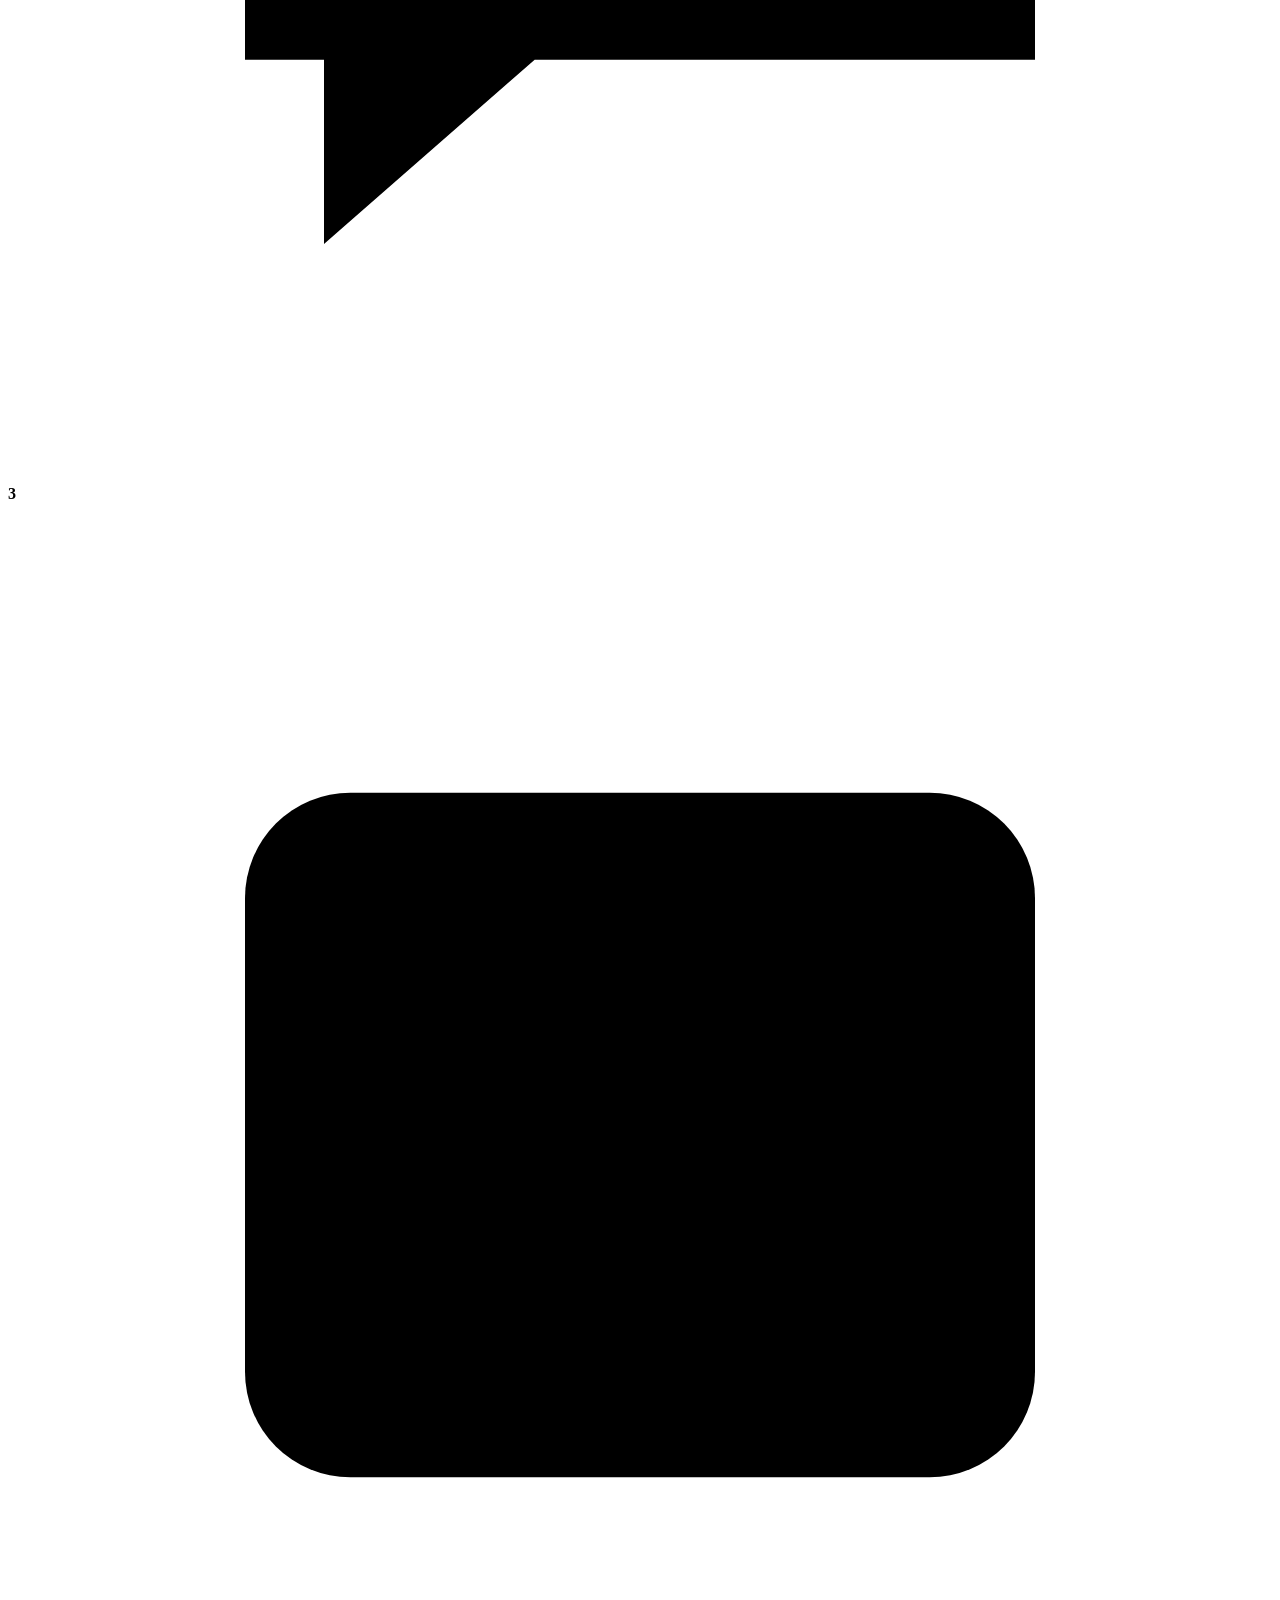
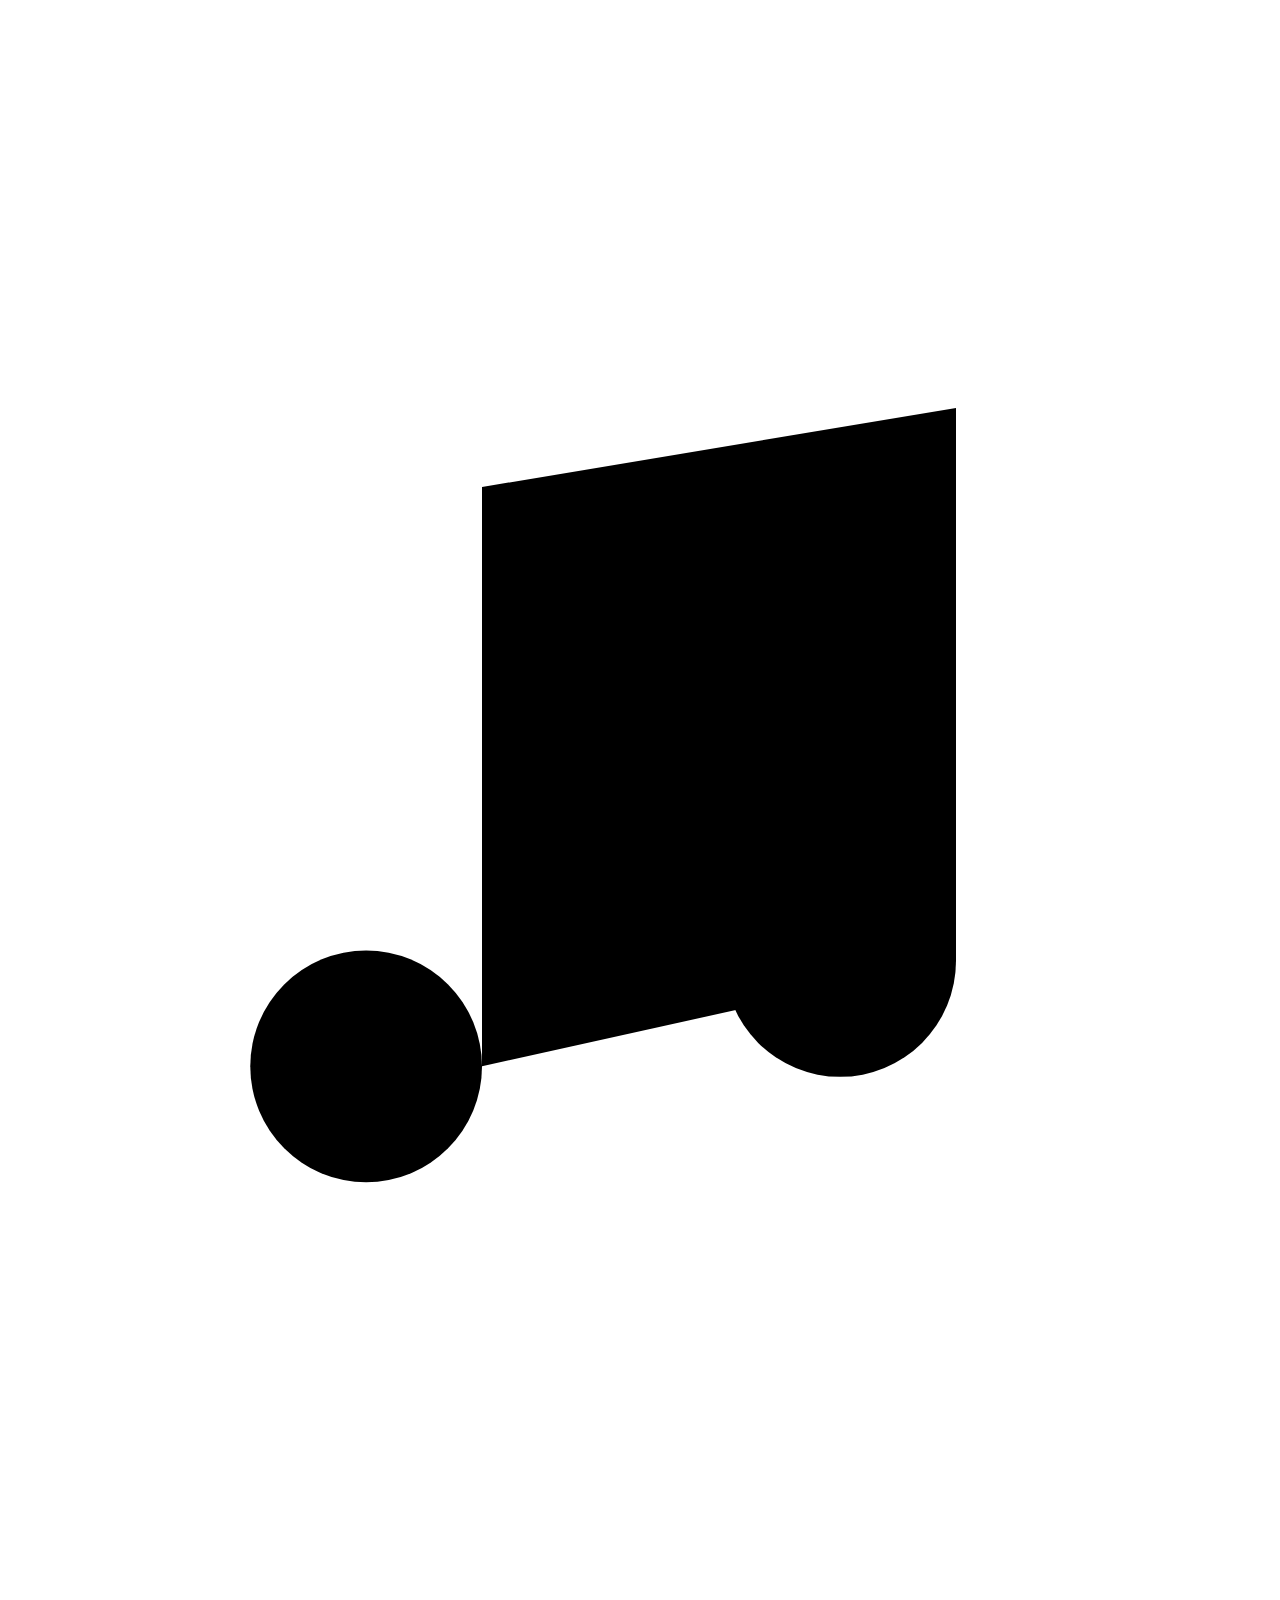
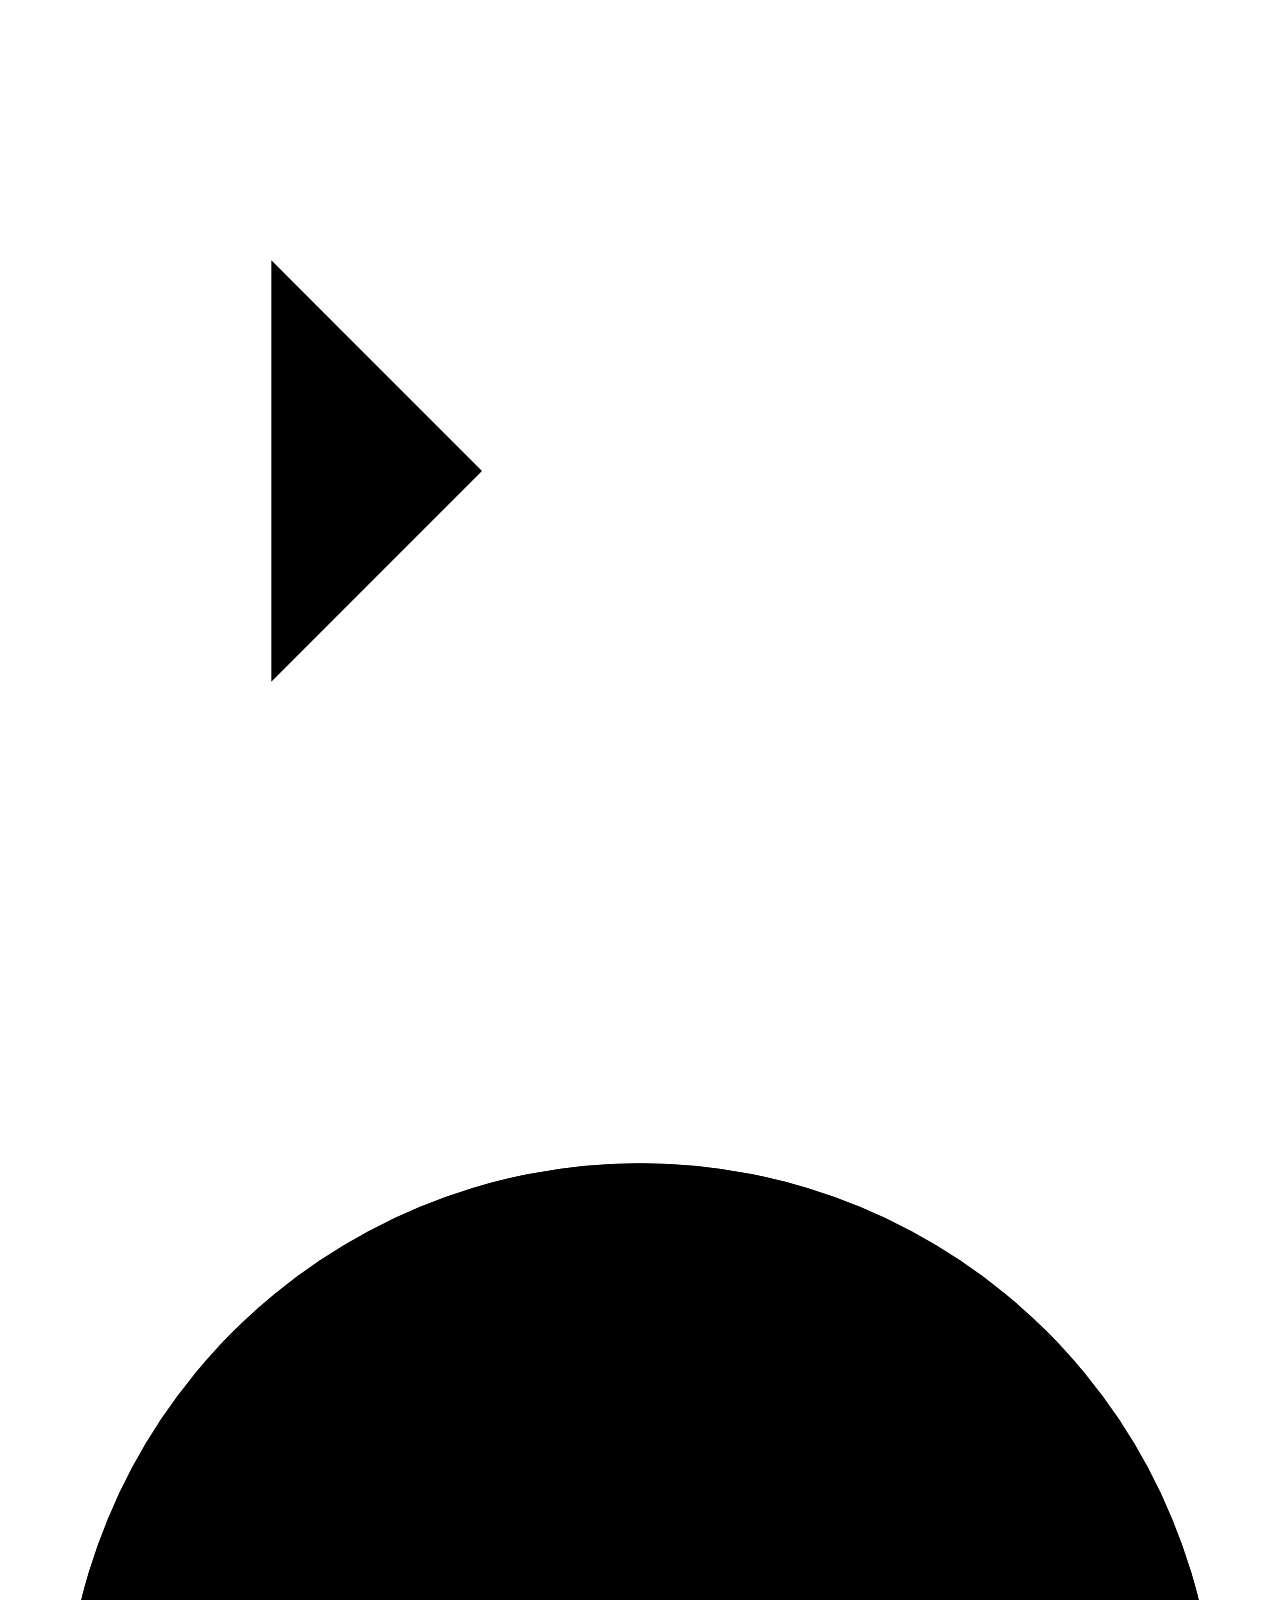
==== commit 54171633: "Make the site's titles clearer and stop repeating "notes" The owner found the titles still sloppy: "" ====
--- a/site/index.html
+++ b/site/index.html
@@ -4,11 +4,11 @@
   <meta charset="utf-8">
   <meta name="viewport" content="width=device-width, initial-scale=1, viewport-fit=cover">
   <title>Petal: sticky notes that can do things</title>
-  <meta name="description" content="Petal is a dock for the Mac with sticky notes, your own Claude Code or Codex, and a vault. Free and open source, for macOS 26 or later.">
+  <meta name="description" content="Leave a note on anything on your Mac, write @Petal on it, and it gets done. With your own Claude Code or Codex, a vault and a dock. Free and open source, for macOS 26 or later.">
   <meta property="og:type" content="website">
   <meta property="og:site_name" content="Petal">
   <meta property="og:title" content="Petal: sticky notes that can do things">
-  <meta property="og:description" content="A dock for the Mac with sticky notes, your own Claude Code or Codex, and a vault. Free and open source.">
+  <meta property="og:description" content="Leave a note on anything on your Mac, write @Petal on it, and it gets done. With your own Claude Code or Codex, a vault and a dock. Free and open source.">
   <meta property="og:url" content="https://petal.codes">
   <meta property="og:image" content="https://petal.codes/og.png">
   <meta property="og:image:width" content="1200">
@@ -16,7 +16,7 @@
   <meta property="og:image:alt" content="Petal: sticky notes that can do things. Three paper notes, one of them at work.">
   <meta name="twitter:card" content="summary_large_image">
   <meta name="twitter:title" content="Petal: sticky notes that can do things">
-  <meta name="twitter:description" content="A dock for the Mac with sticky notes, your own Claude Code or Codex, and a vault. Free and open source.">
+  <meta name="twitter:description" content="Leave a note on anything on your Mac, write @Petal on it, and it gets done. With your own Claude Code or Codex, a vault and a dock. Free and open source.">
   <meta name="twitter:image" content="https://petal.codes/og.png">
   <link rel="canonical" href="https://petal.codes">
   <link rel="icon" href="/favicon.ico" sizes="48x48">
@@ -79,7 +79,7 @@
 
     <section class="field yellow" id="notes" aria-labelledby="at-title">
       <div class="in">
-        <h2 id="at-title">Write @Petal. Press Return.</h2>
+        <h2 id="at-title">Write @Petal and it&#39;s done</h2>
         <div class="pair">
           <div class="pair-col">
             <h3>Everyday</h3>
@@ -125,7 +125,7 @@
 
     <section class="field green flush" id="all-notes" aria-labelledby="all-notes-title">
       <div class="in">
-        <h2 id="all-notes-title">Every note in one window</h2>
+        <h2 id="all-notes-title">Everything you wrote, in one window</h2>
         <figure class="windows reveal">
           <figcaption>Markdown, in iCloud Drive</figcaption>
           <picture>
@@ -139,7 +139,7 @@
 
     <section class="field ink flush" id="viewer" aria-labelledby="viewer-title">
       <div class="in">
-        <h2 id="viewer-title">Notes beside your documents</h2>
+        <h2 id="viewer-title">Write in the margin of any document</h2>
         <picture class="viewer reveal">
           <source media="(max-width: 719px)" srcset="/views/viewer-near.webp" width="1000" height="1127">
           <img src="/views/viewer.webp" width="1900" height="1165" loading="lazy" decoding="async" alt="Petal's viewer: a PDF, with the notes on two of its passages in the margin beside them.">
@@ -183,7 +183,7 @@
 
     <section class="field orange" id="routines" aria-labelledby="routines-title">
       <div class="in">
-        <h2 id="routines-title">Say it once. It keeps tidying.</h2>
+        <h2 id="routines-title">Say it once, it keeps doing it</h2>
         <div class="routine">
           <ul class="says">
             <li>Keep my Downloads tidy</li>
@@ -231,7 +231,7 @@
 
     <section class="field purple" id="vault" aria-labelledby="vault-title">
       <div class="in">
-        <h2 id="vault-title">It signs in, never seeing passwords</h2>
+        <h2 id="vault-title">It signs in without seeing your passwords</h2>
         <div class="vault">
           <figure class="v-main">
             <figcaption>Saves new logins</figcaption>
@@ -248,7 +248,7 @@
 
     <section class="field paper" id="keys" aria-labelledby="keys-title">
       <div class="in">
-        <h2 id="keys-title">Coding agents use keys, unseen</h2>
+        <h2 id="keys-title">Agents use keys they never see</h2>
         <div class="keys reveal">
           <!-- Drawn: a terminal. The card under it is Petal's own. -->
           <div class="term">
@@ -309,9 +309,9 @@
         <div class="film reveal">
           <video controls playsinline preload="none" poster="/petal-promo-poster.jpg" width="1920" height="1080">
             <source src="/petal-promo.mp4" type="video/mp4">
-            <a href="/petal-promo.mp4">The film, as a file</a>
+            <a href="/petal-promo.mp4">Download the video</a>
           </video>
-          <button class="play" type="button" data-play aria-label="Play the film, with sound" hidden><svg viewBox="0 0 24 24" aria-hidden="true"><path d="M8 5.2v13.6L19 12z"/></svg></button>
+          <button class="play" type="button" data-play aria-label="Play the video, with sound" hidden><svg viewBox="0 0 24 24" aria-hidden="true"><path d="M8 5.2v13.6L19 12z"/></svg></button>
         </div>
       </div>
     </section>
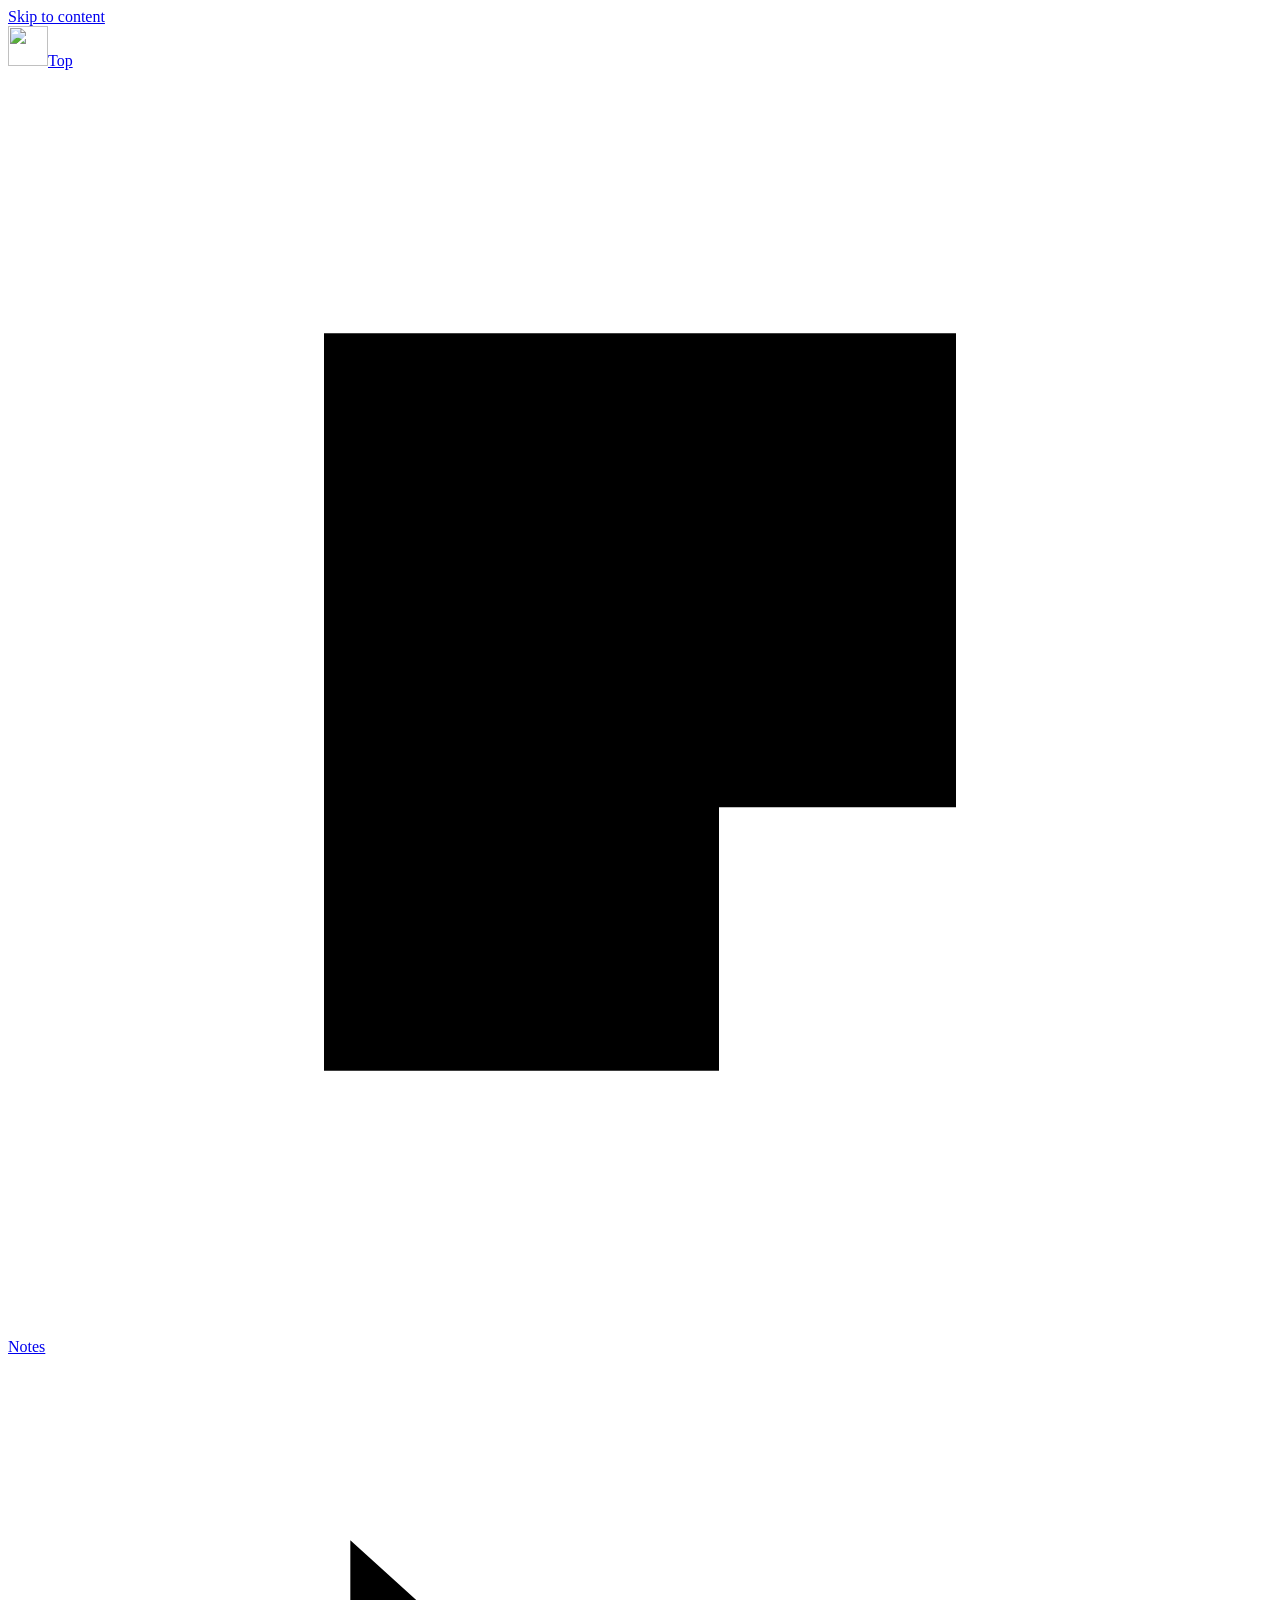
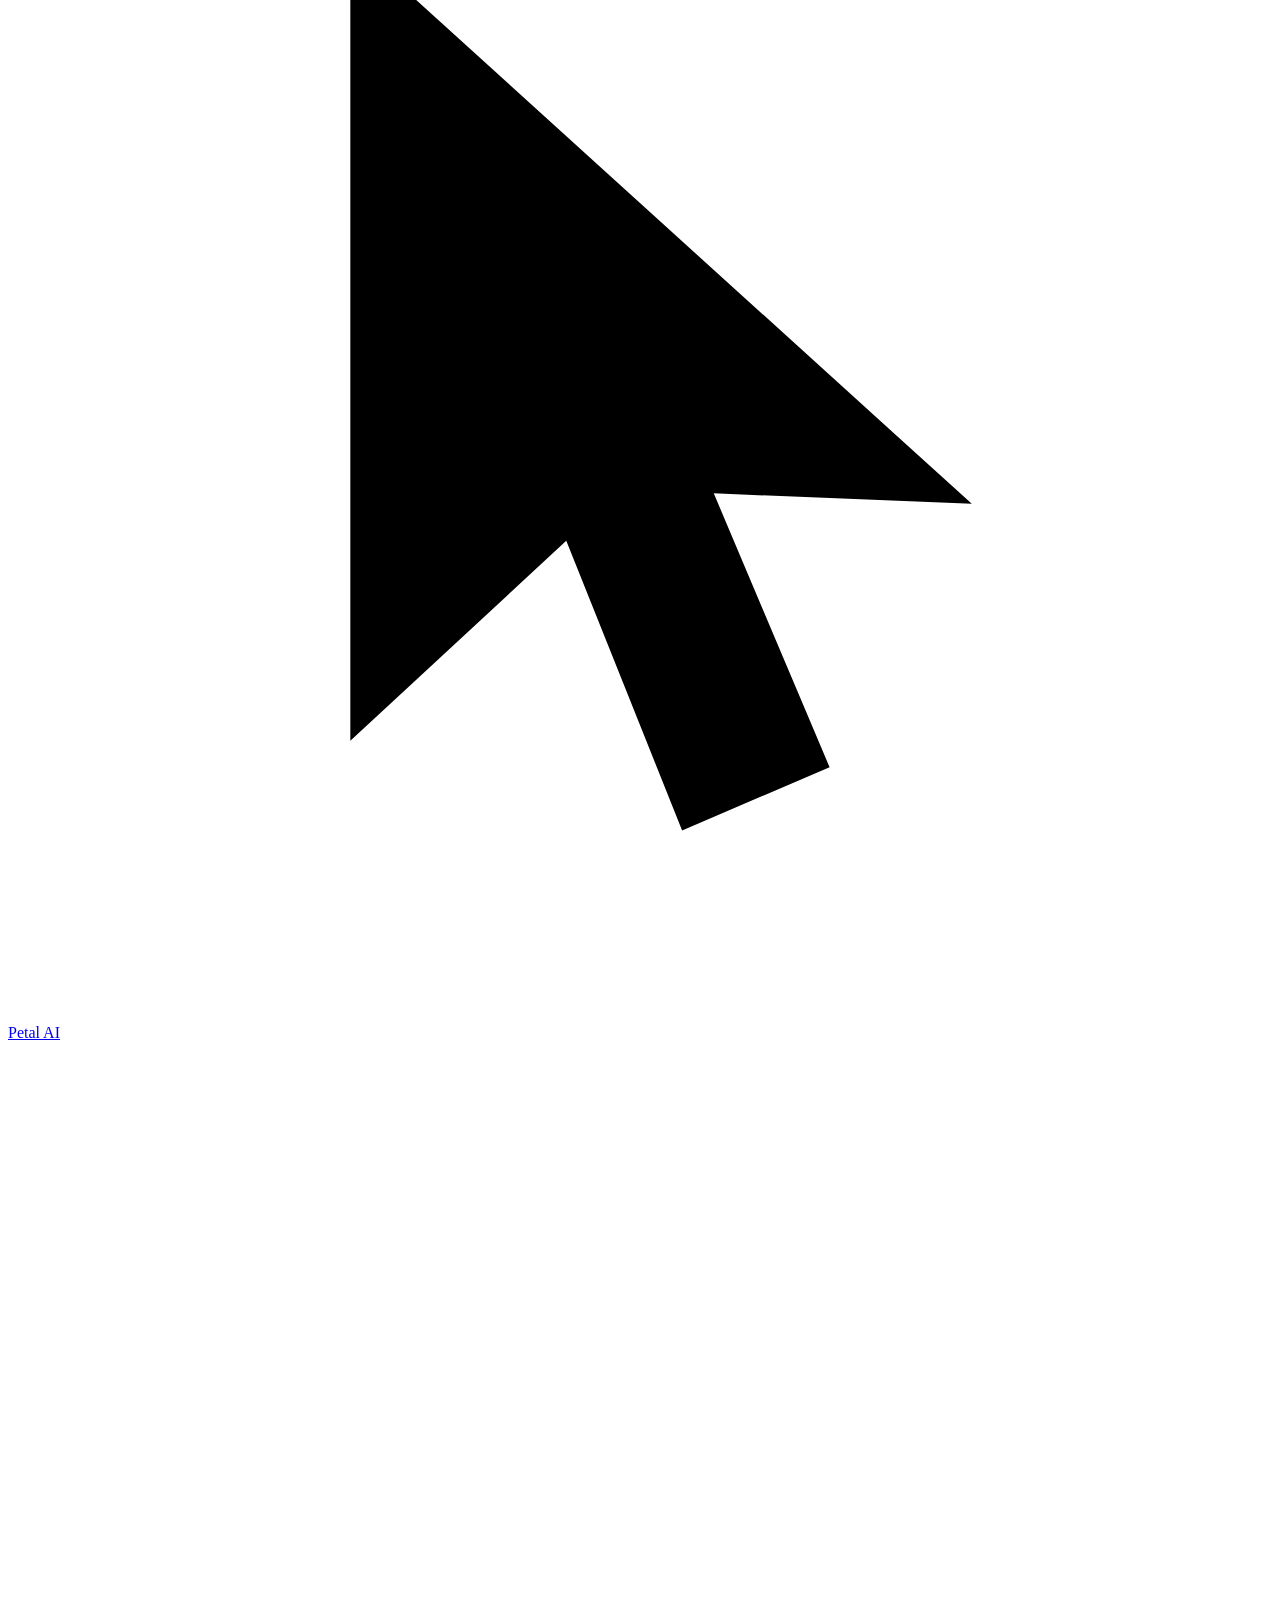
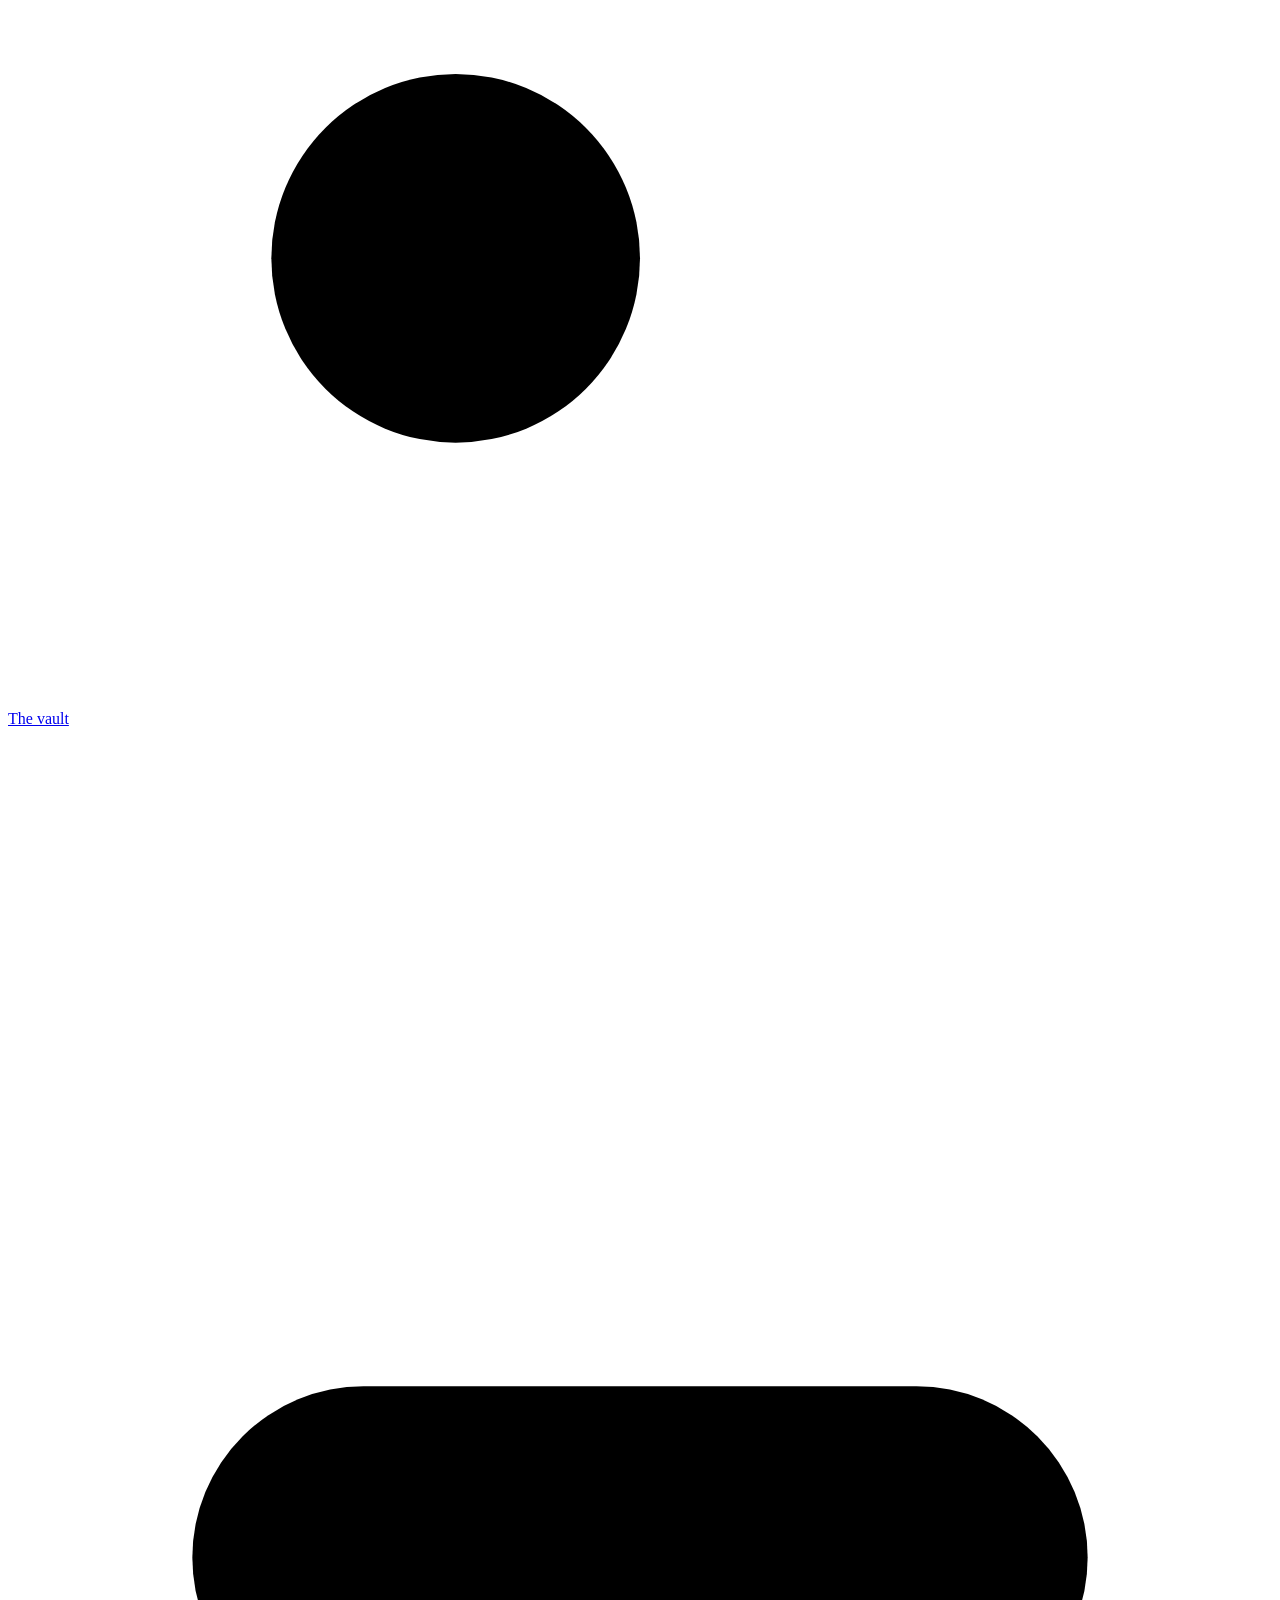
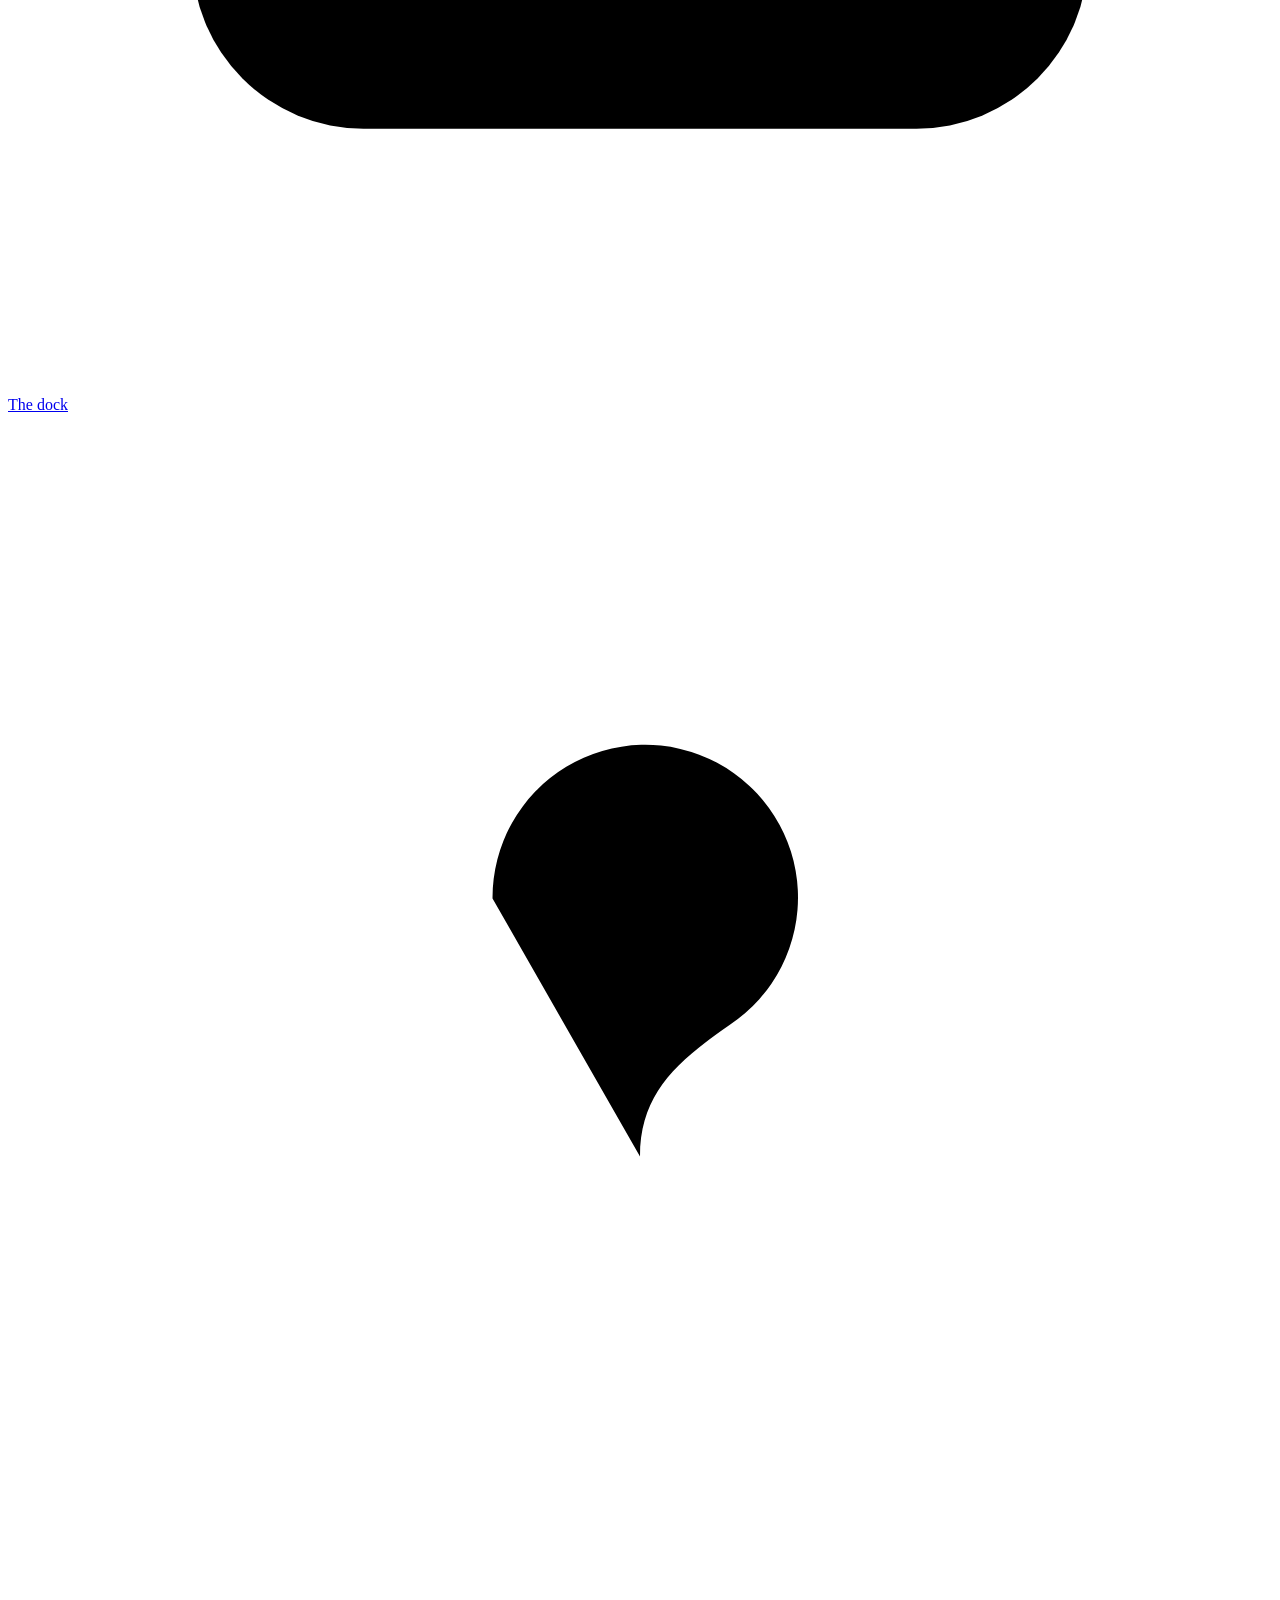
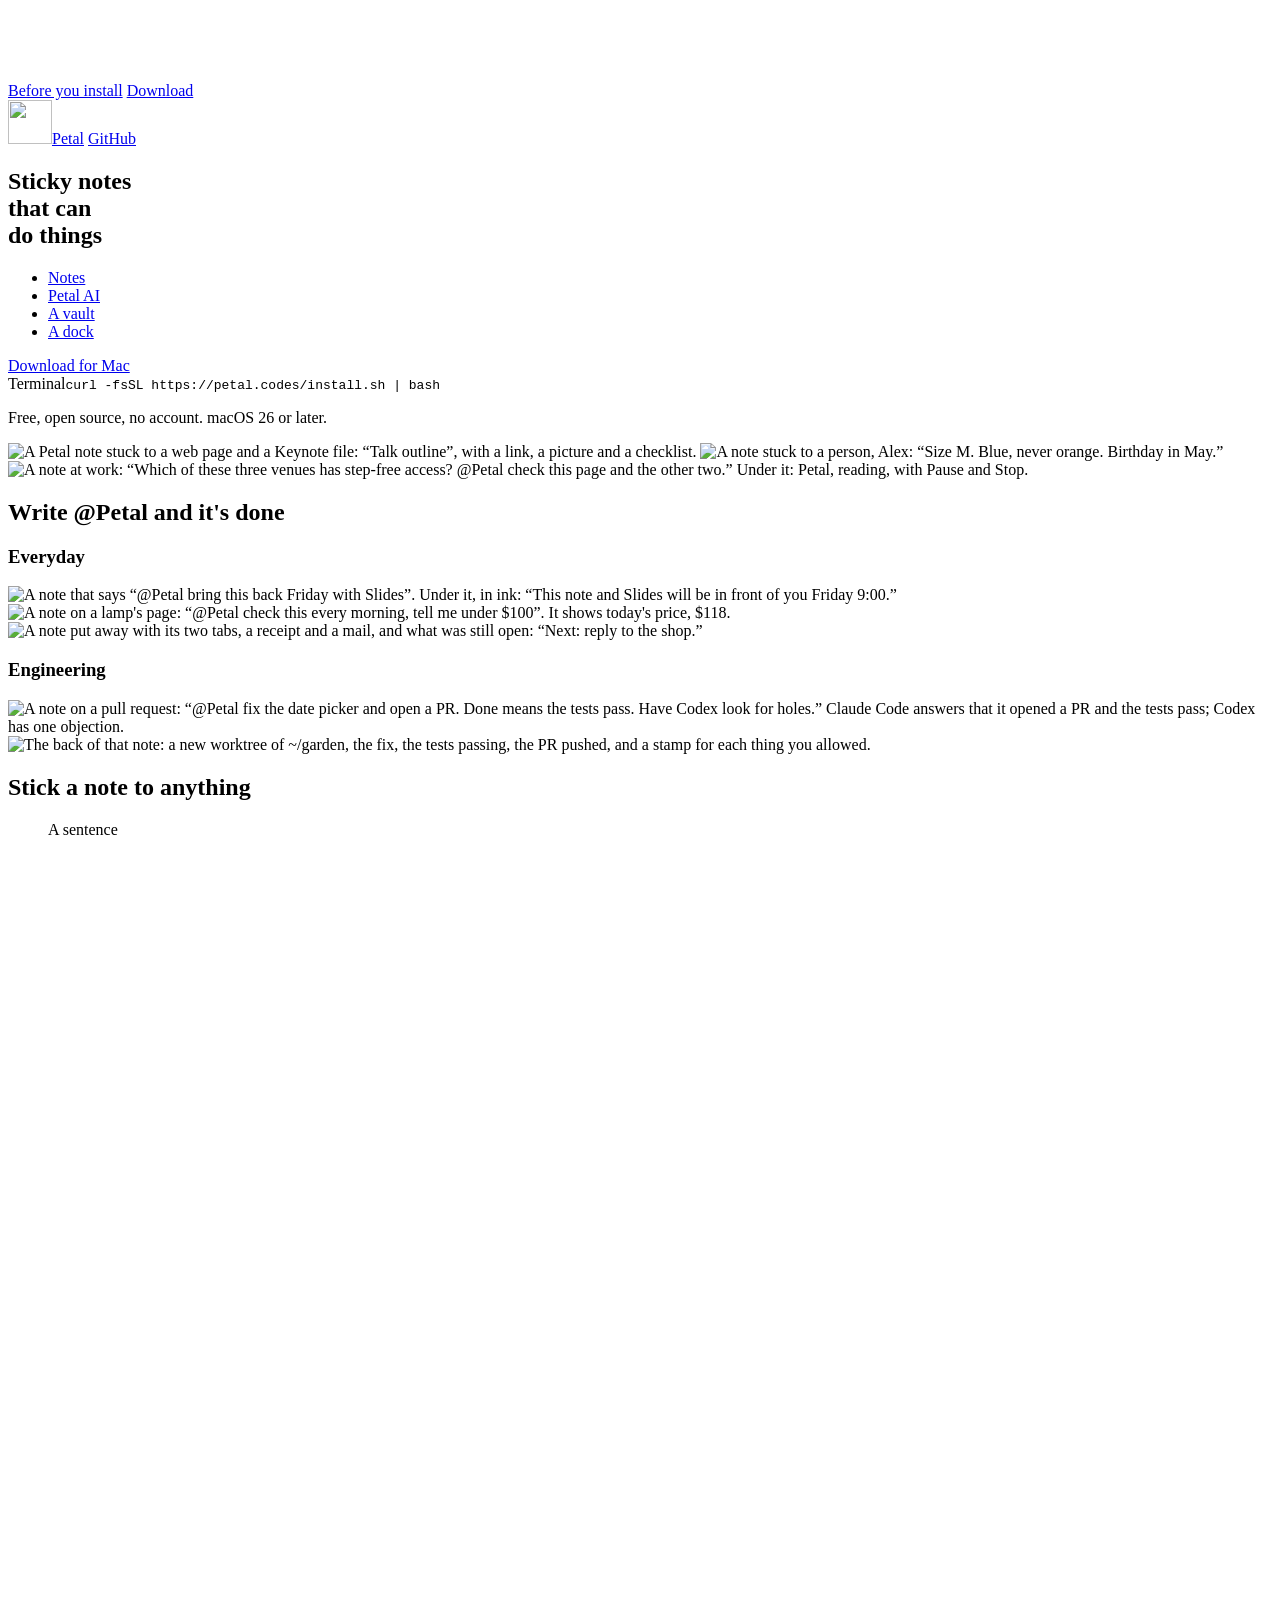
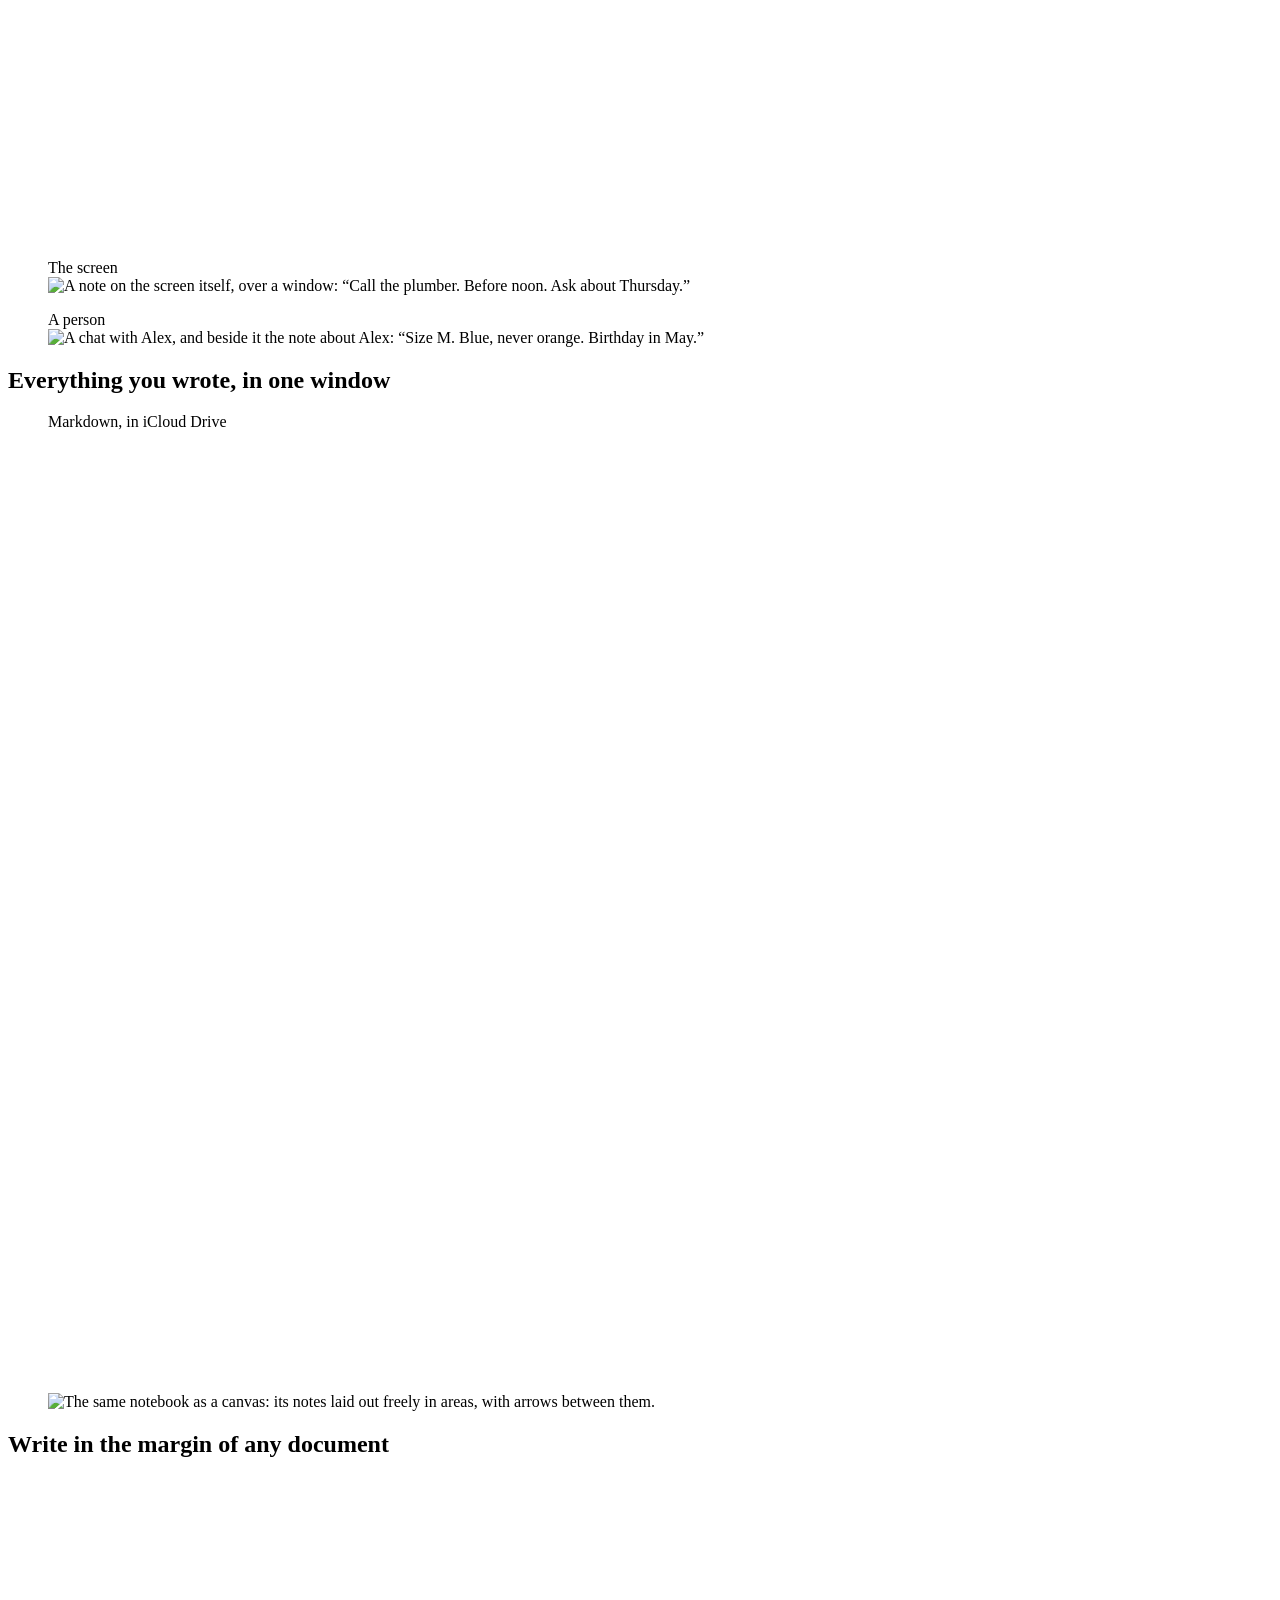
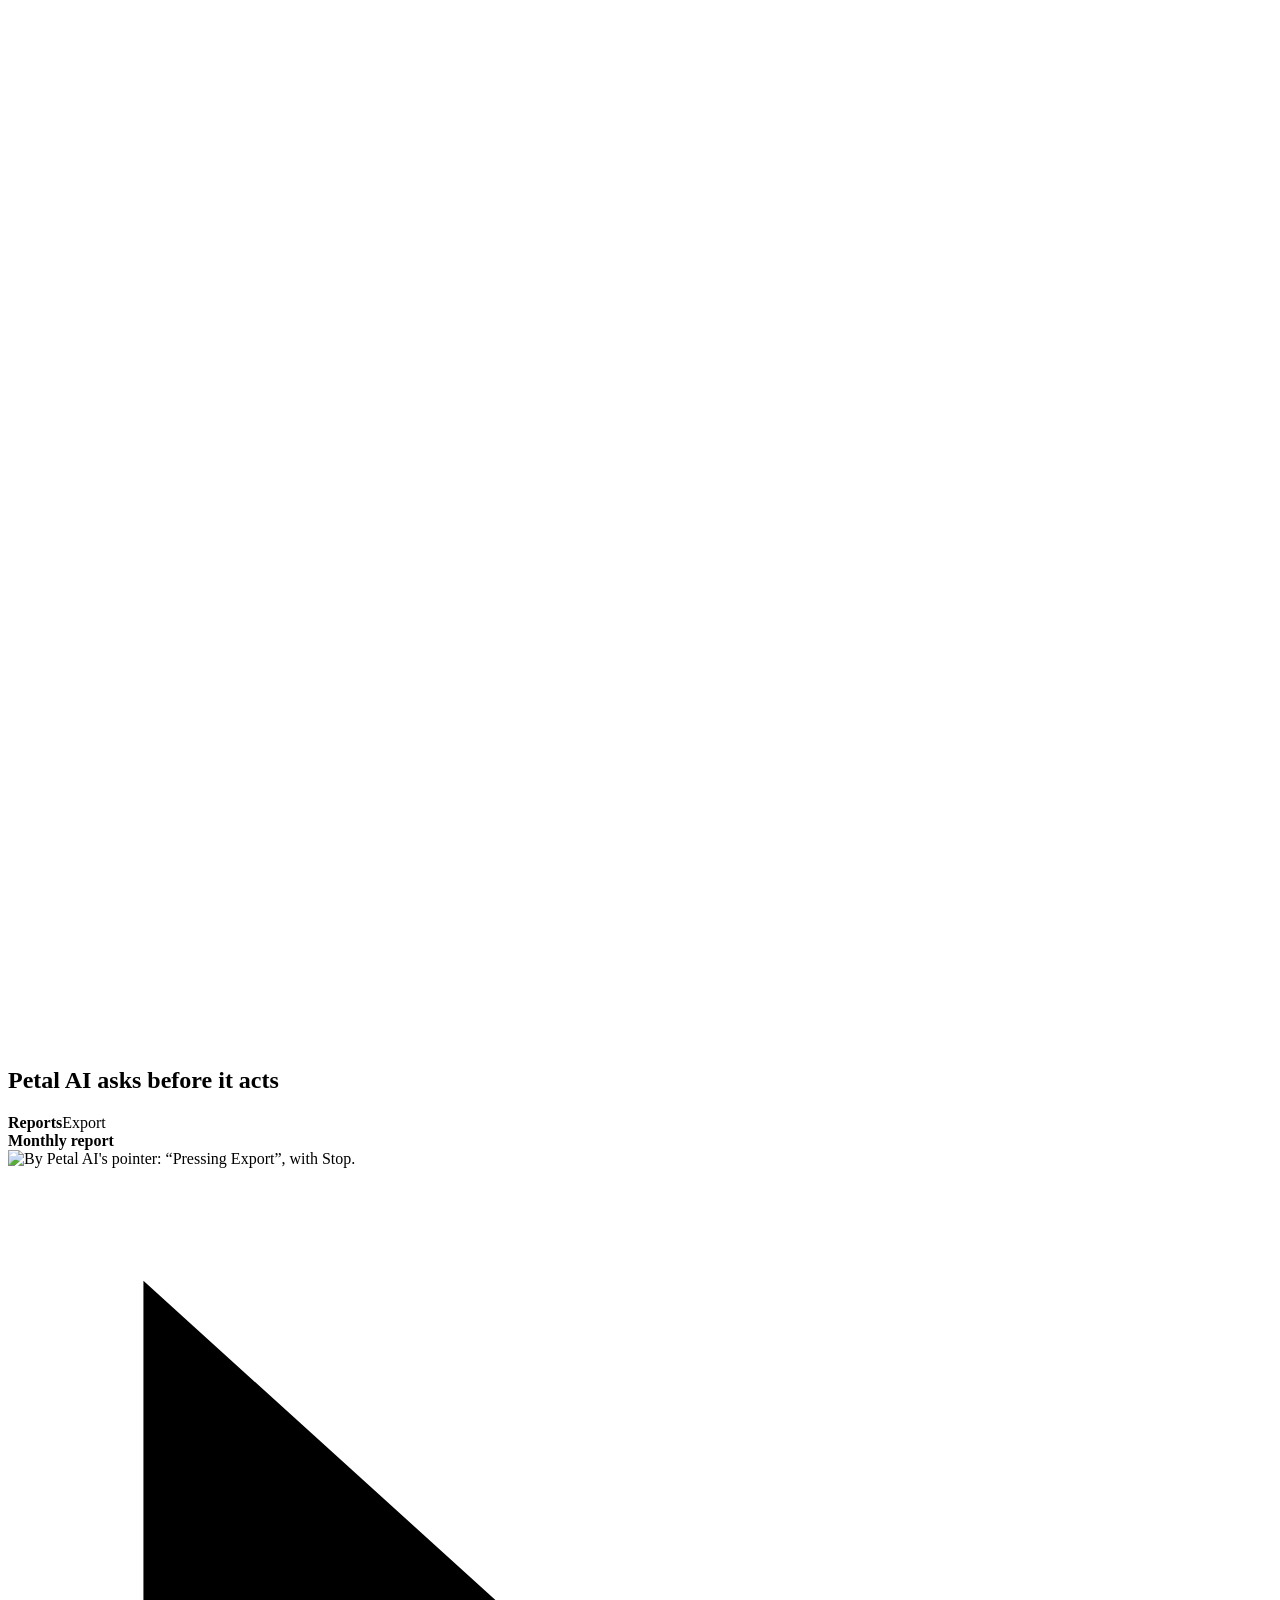
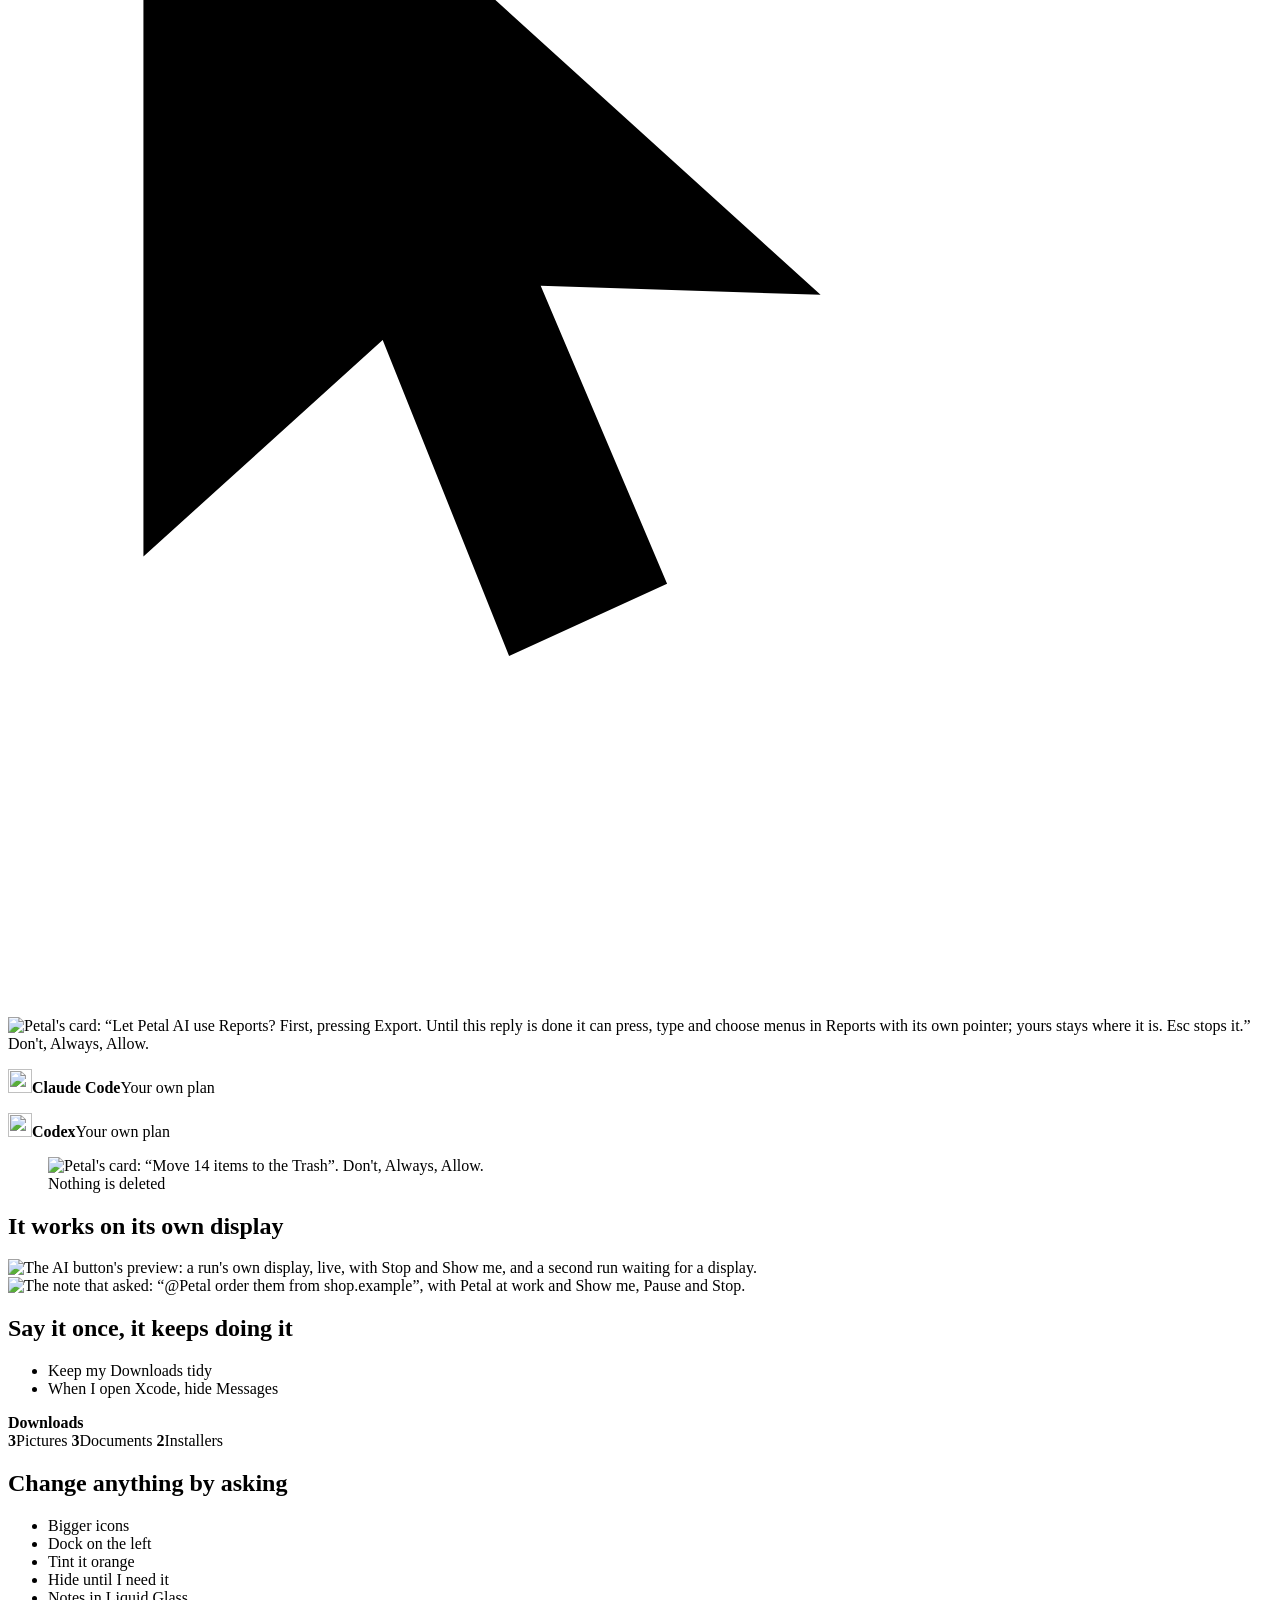
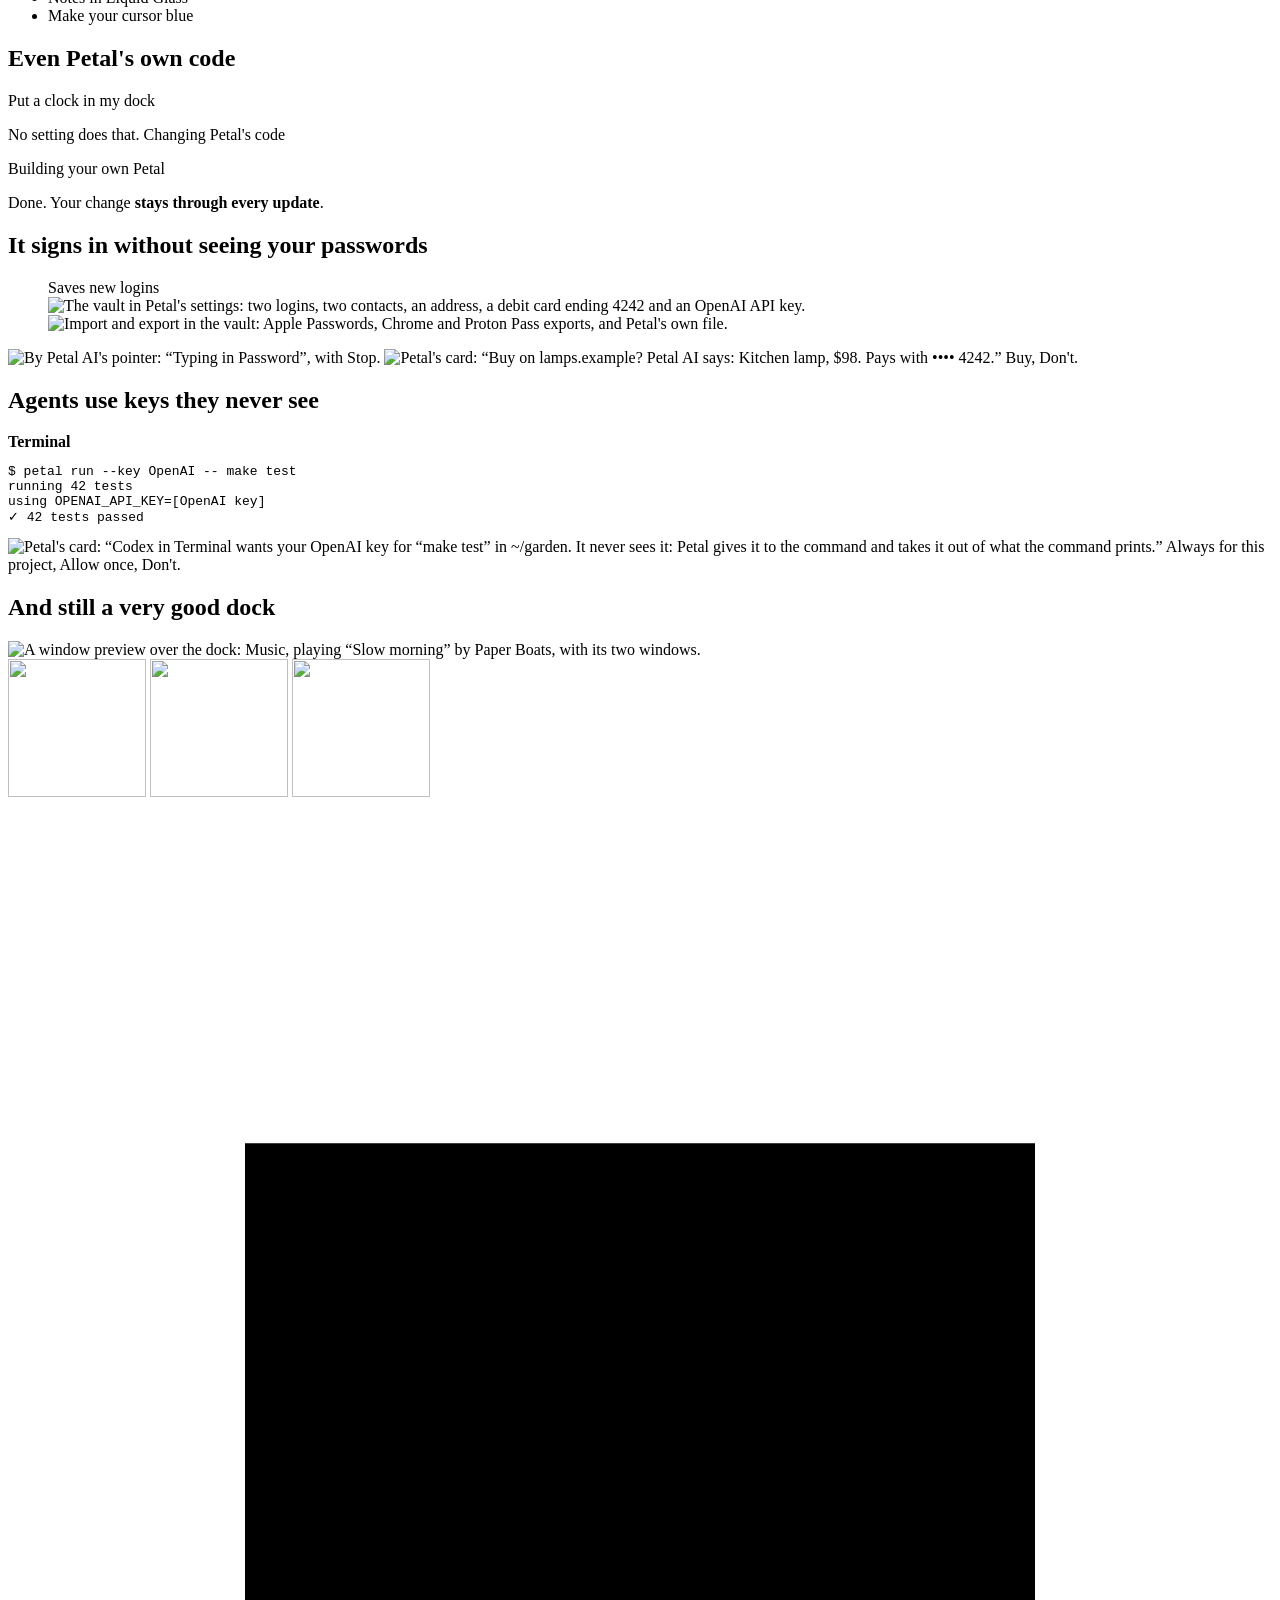
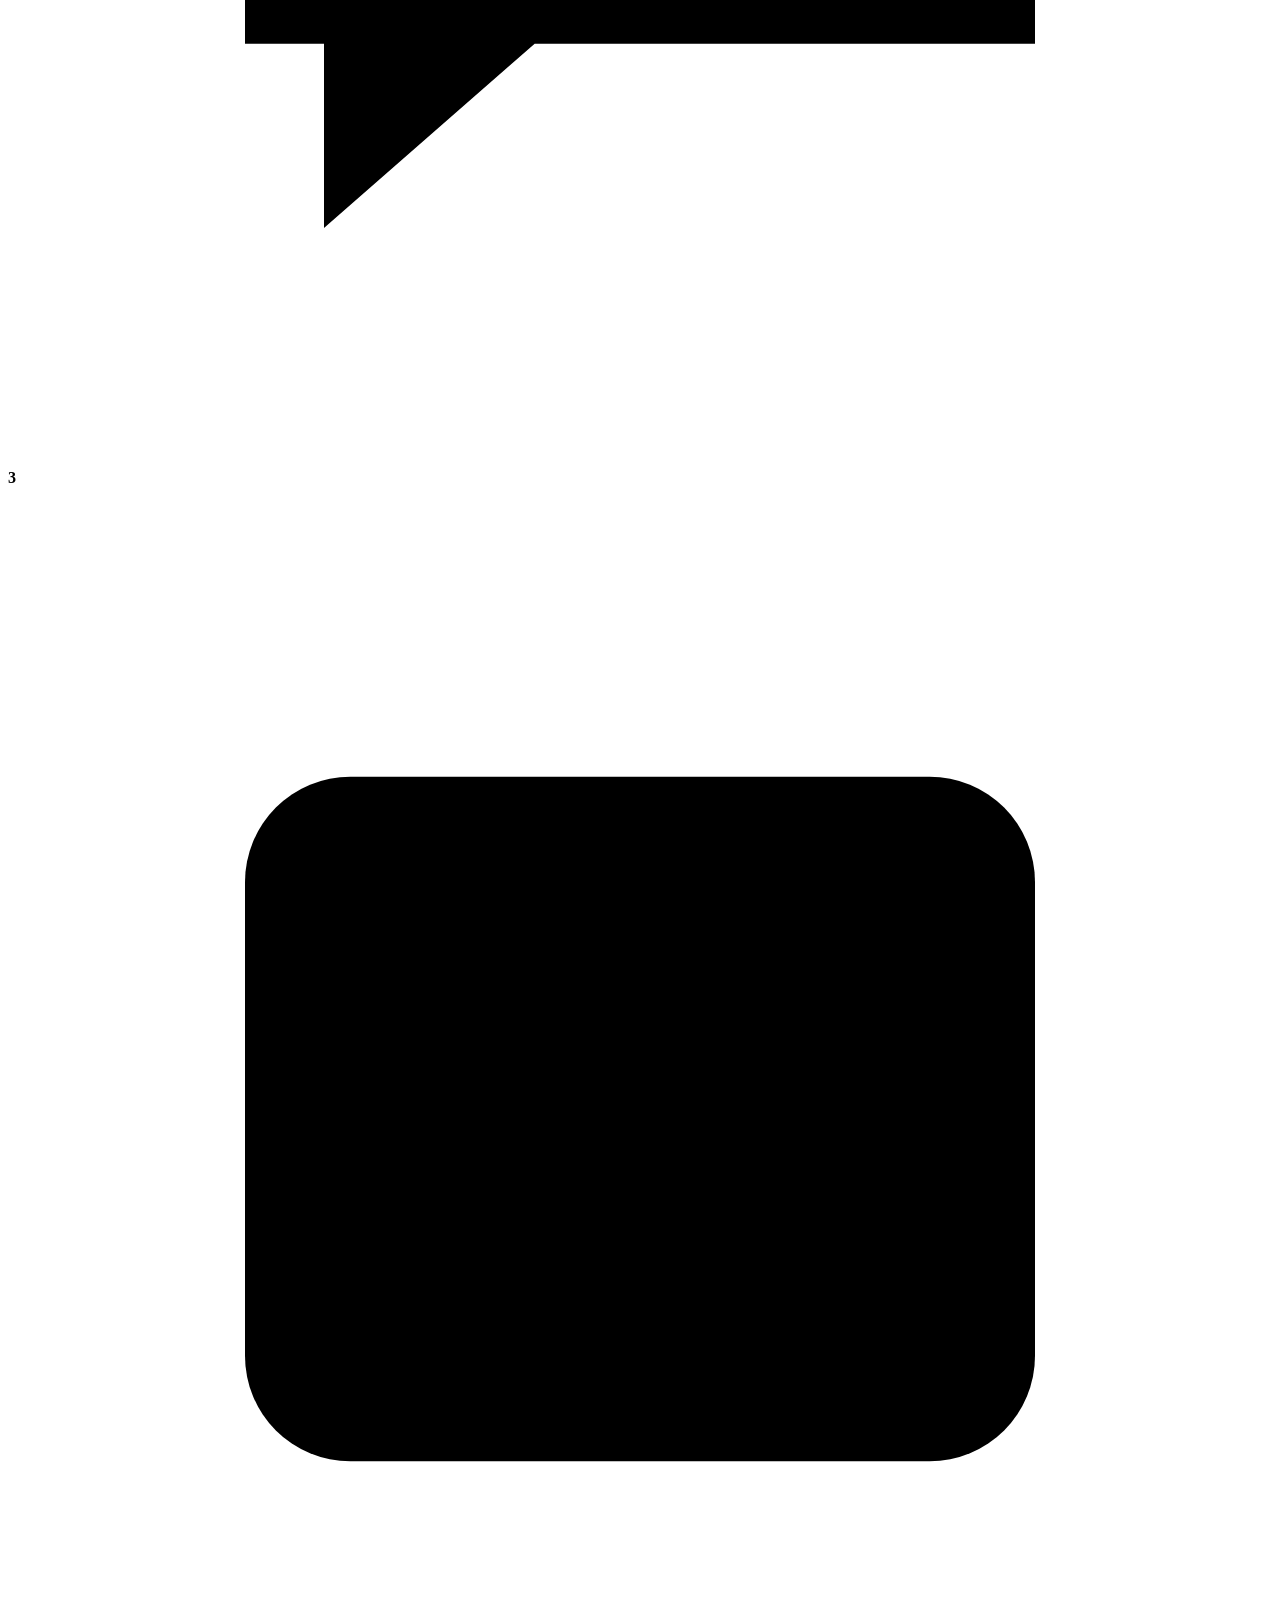
==== commit f6d7ed4f: "Show a run's own display on the site, with the new video Petal AI runs now work on a hidden display " ====
--- a/site/index.html
+++ b/site/index.html
@@ -181,6 +181,20 @@
       </div>
     </section>
 
+    <section class="field paper" id="display" aria-labelledby="display-title">
+      <div class="in">
+        <h2 id="display-title">It works on its own display</h2>
+        <div class="pair">
+          <div class="pair-col">
+            <img class="reveal" src="/views/preview-run.webp" width="1100" height="476" loading="lazy" decoding="async" alt="The AI button's preview: a run's own display, live, with Stop and Show me, and a second run waiting for a display.">
+          </div>
+          <div class="pair-col">
+            <img class="reveal" src="/views/run-note.webp" width="1000" height="364" loading="lazy" decoding="async" alt="The note that asked: “@Petal order them from shop.example”, with Petal at work and Show me, Pause and Stop.">
+          </div>
+        </div>
+      </div>
+    </section>
+
     <section class="field orange" id="routines" aria-labelledby="routines-title">
       <div class="in">
         <h2 id="routines-title">Say it once, it keeps doing it</h2>
@@ -305,7 +319,7 @@
 
     <section class="field paper" id="film" aria-labelledby="film-title">
       <div class="in">
-        <h2 id="film-title">Watch it in 36 seconds</h2>
+        <h2 id="film-title">Watch it in 40 seconds</h2>
         <div class="film reveal">
           <video controls playsinline preload="none" poster="/petal-promo-poster.jpg" width="1920" height="1080">
             <source src="/petal-promo.mp4" type="video/mp4">
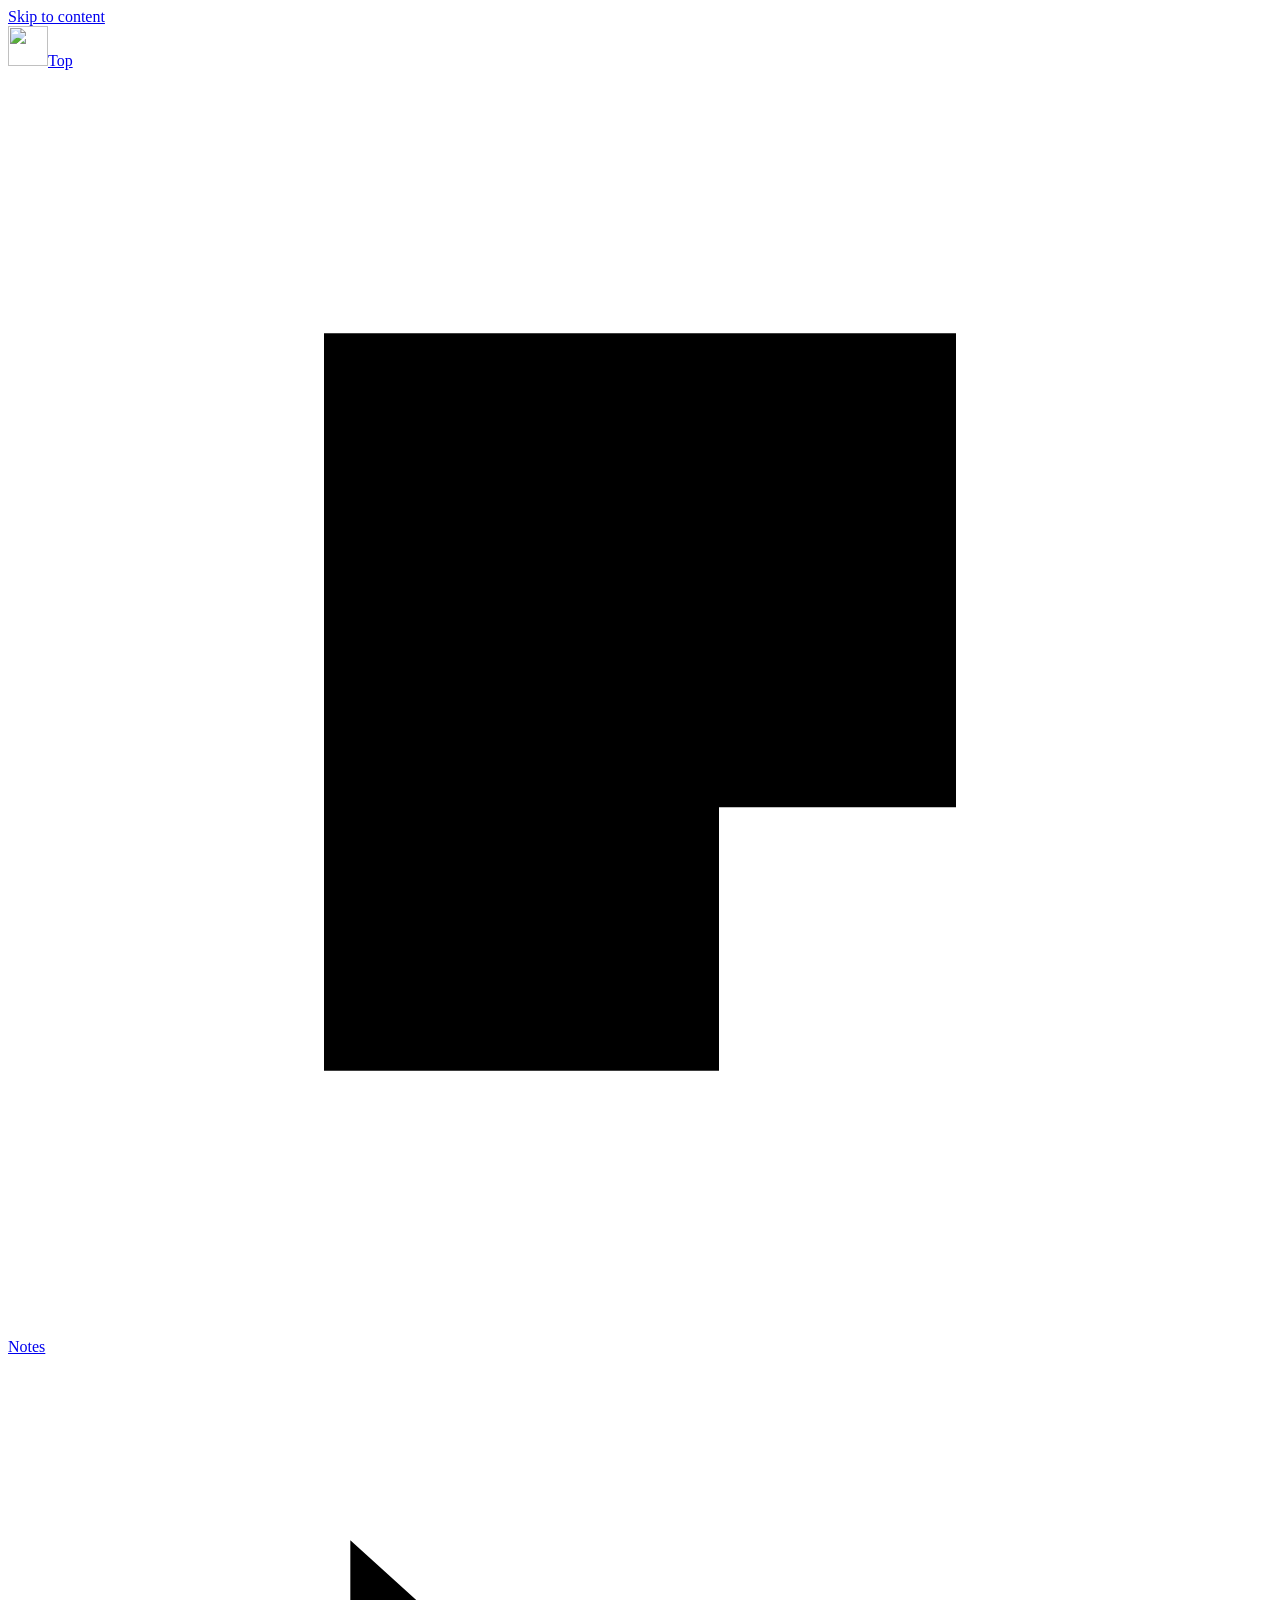
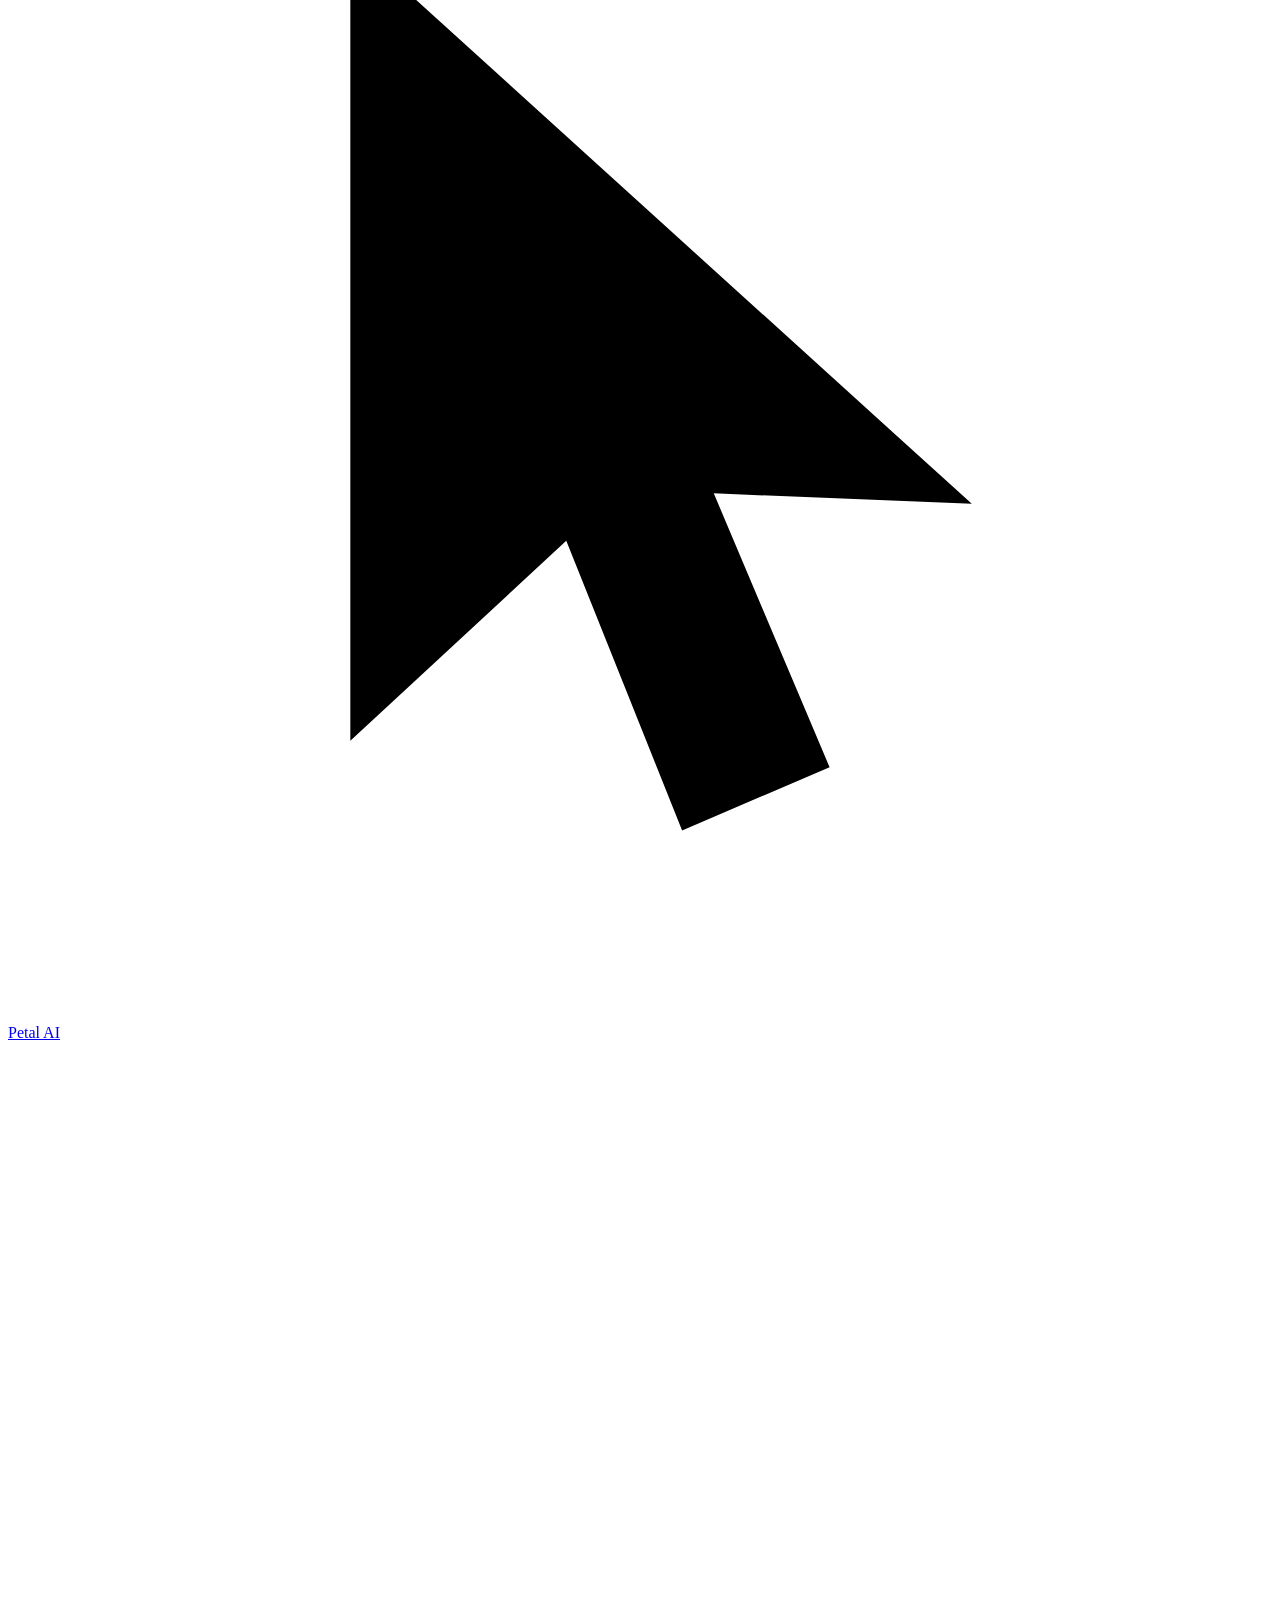
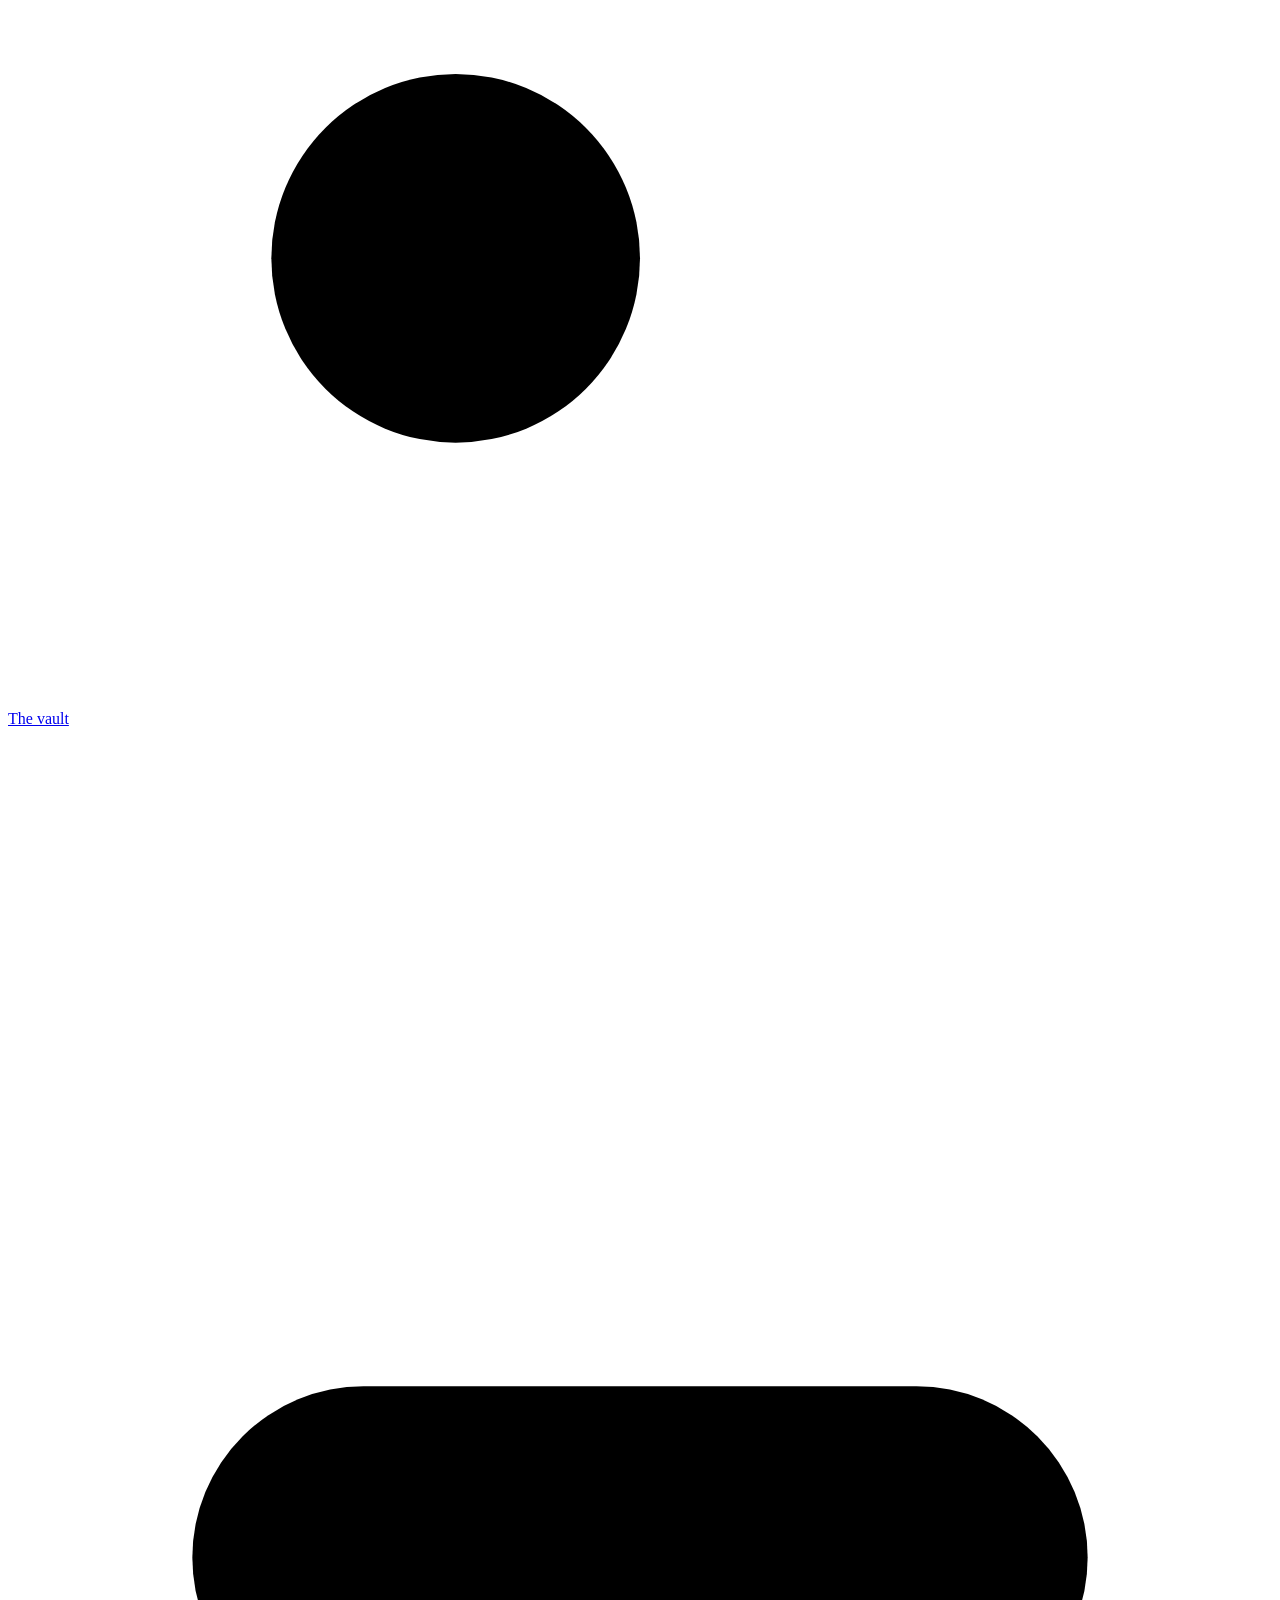
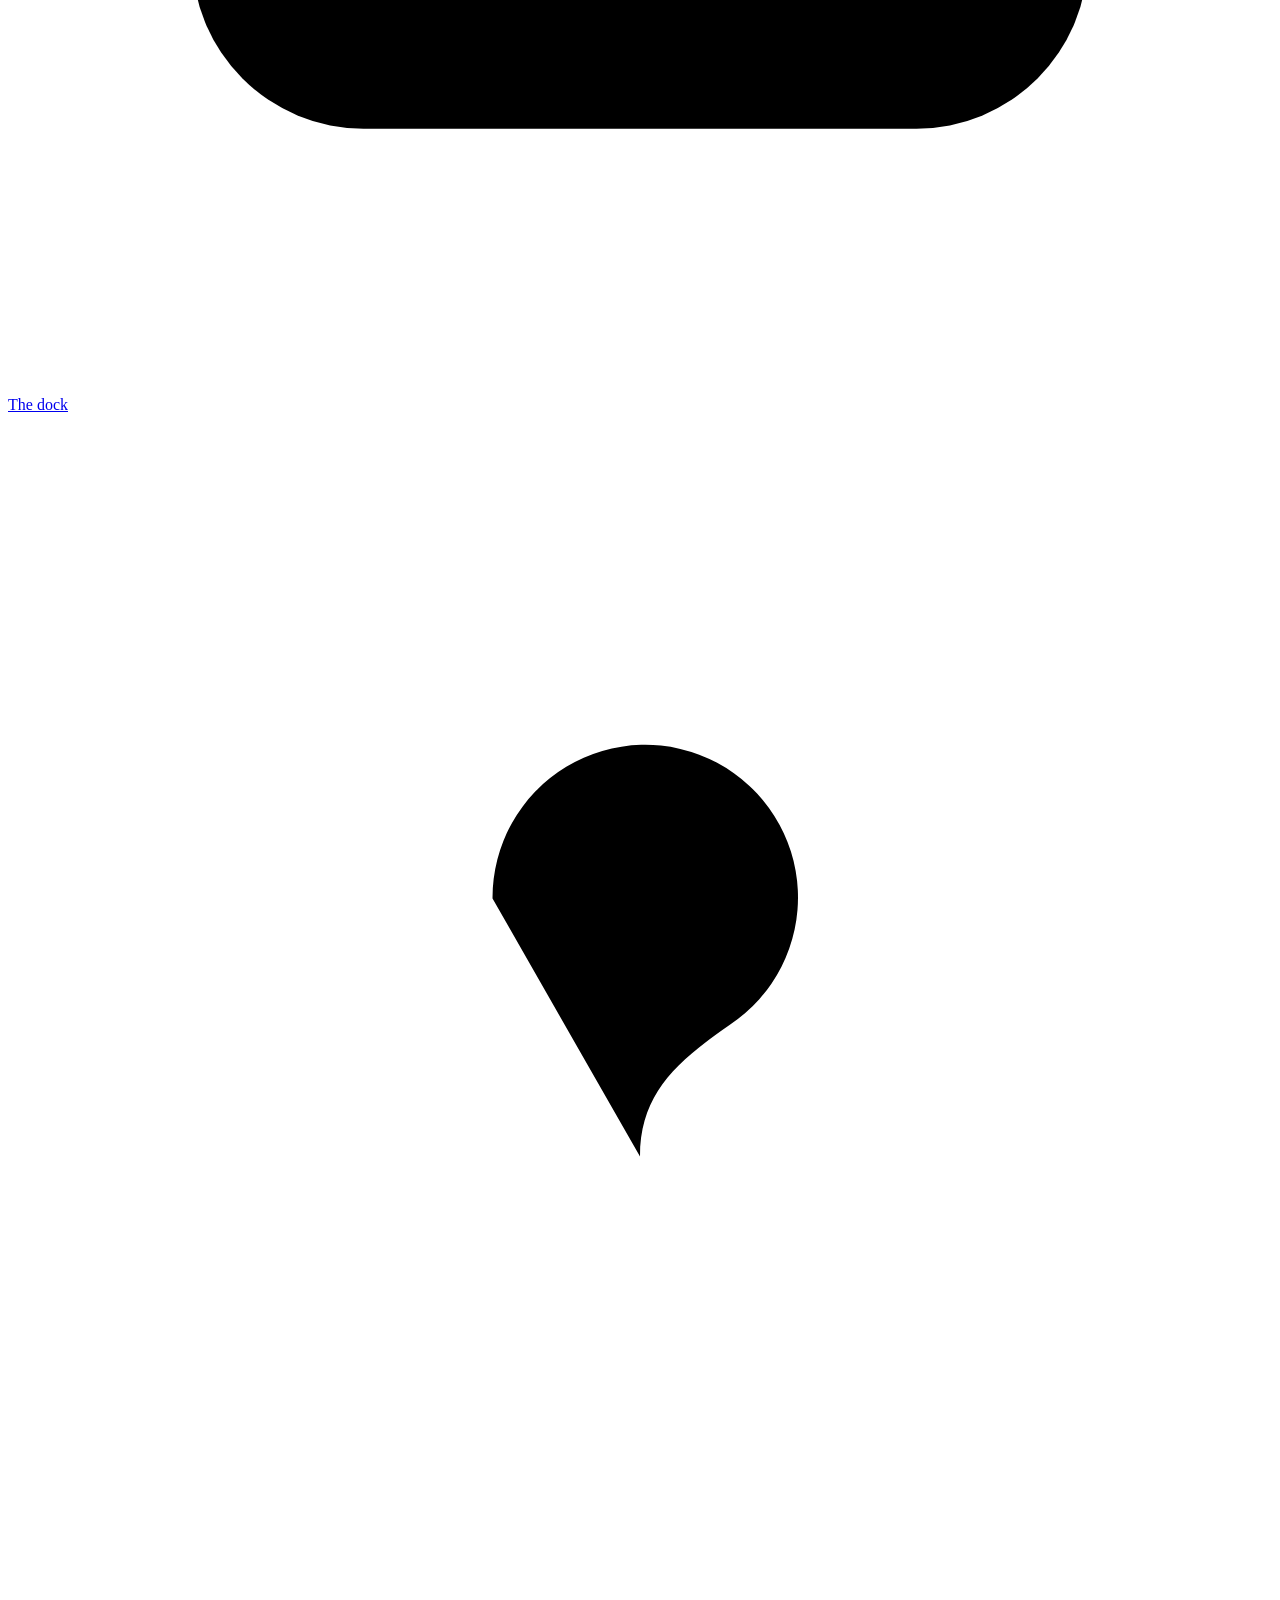
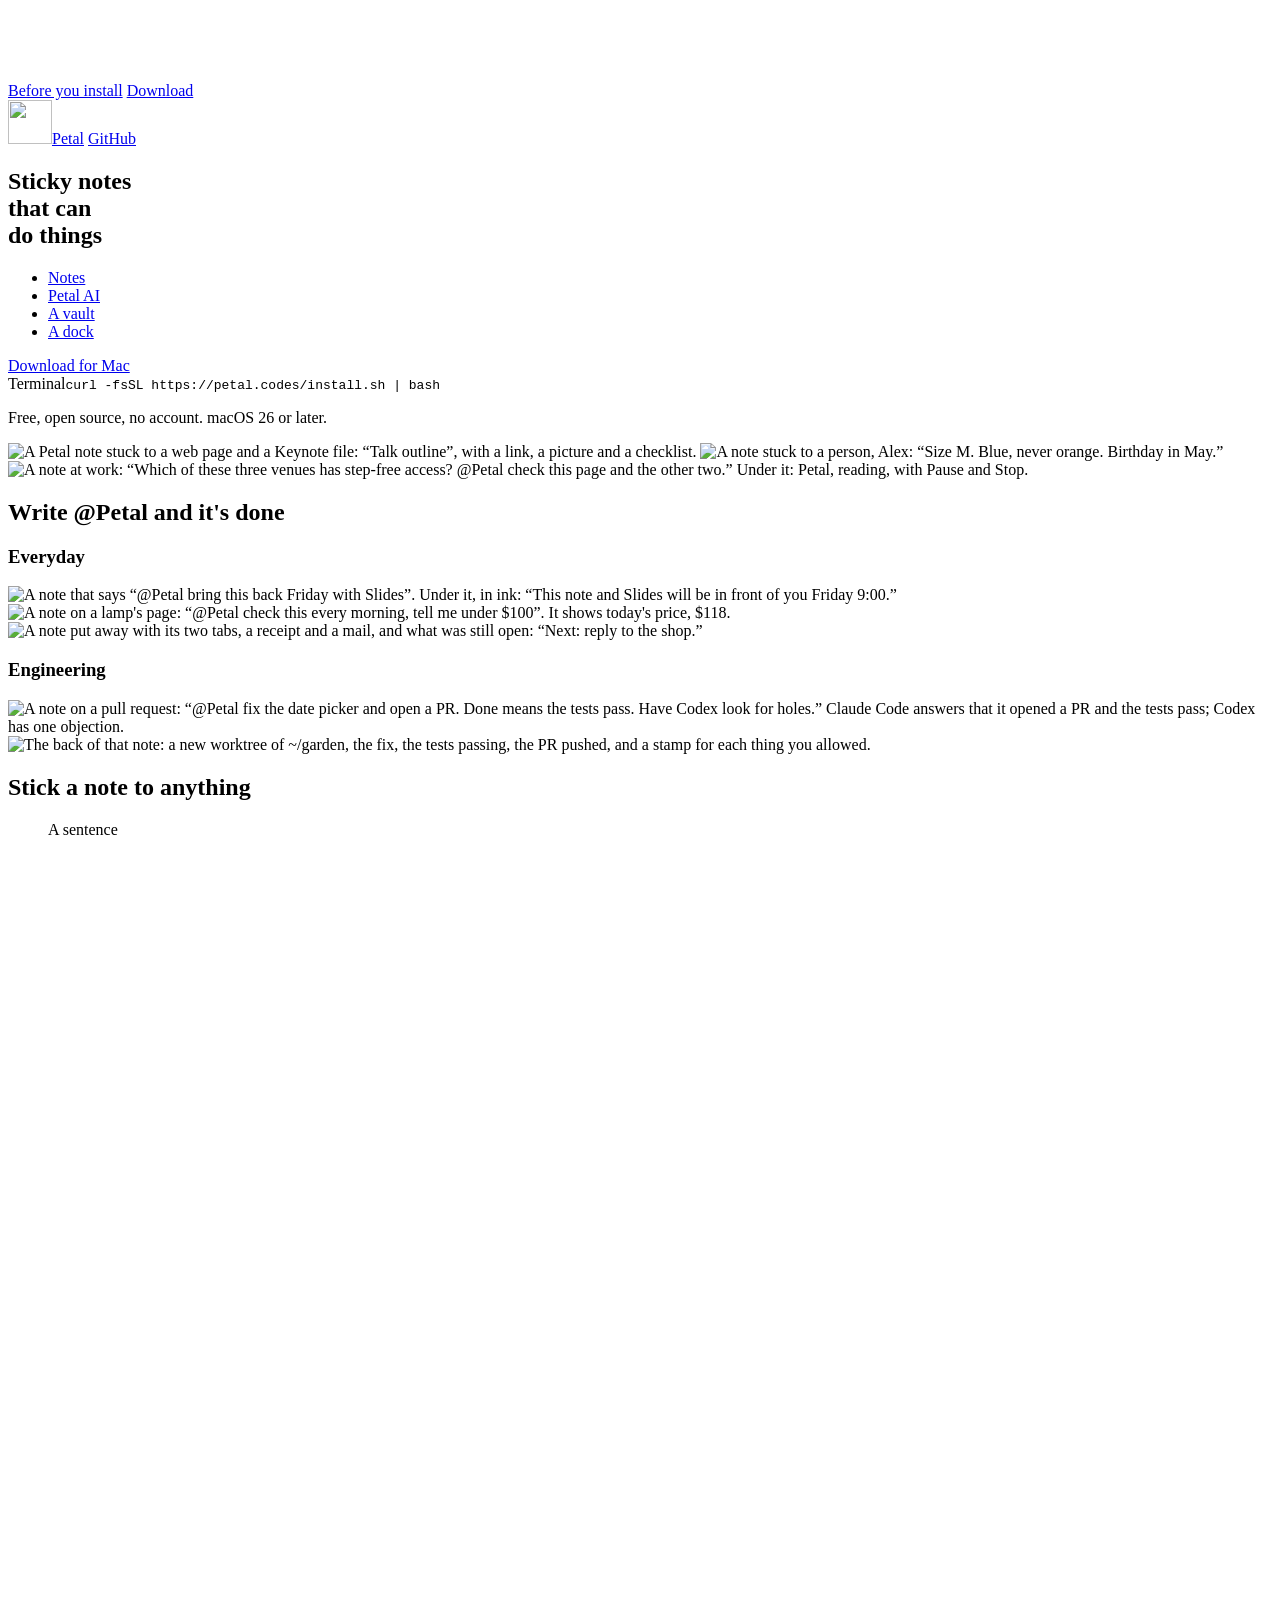
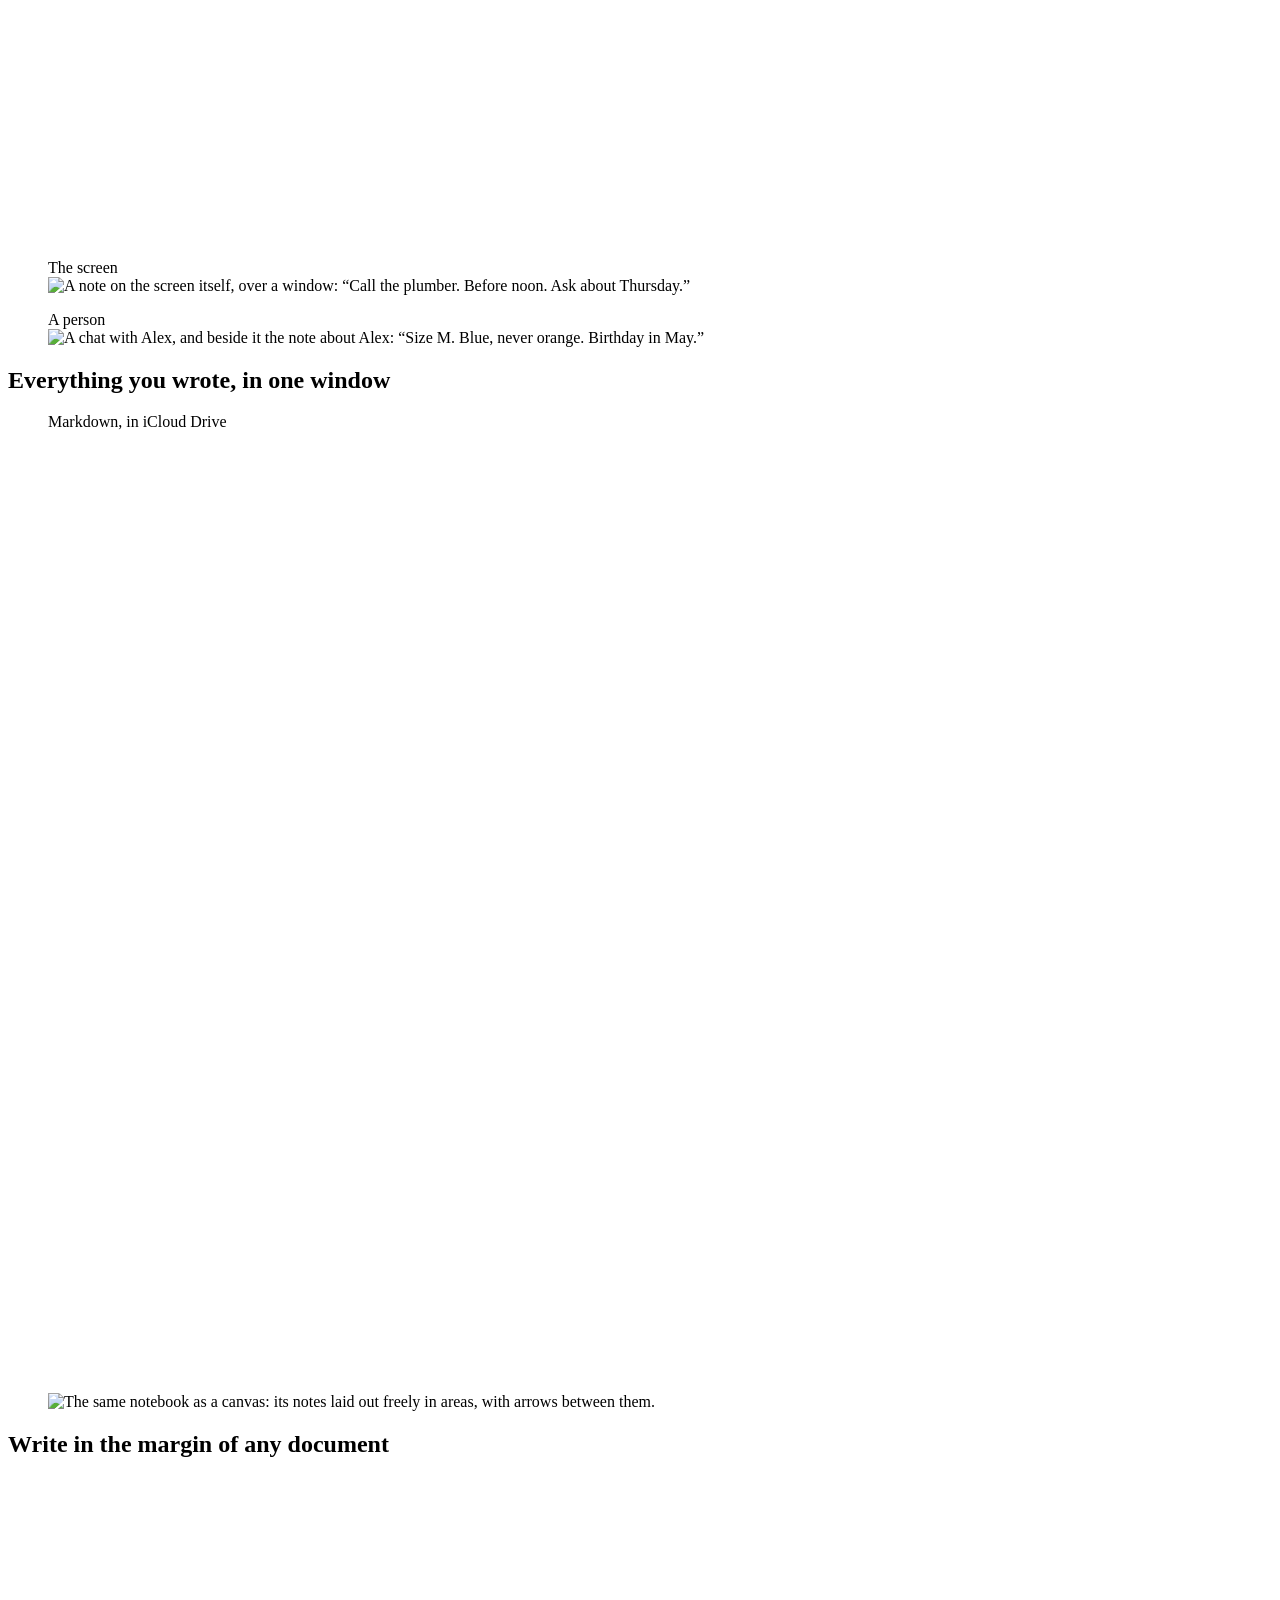
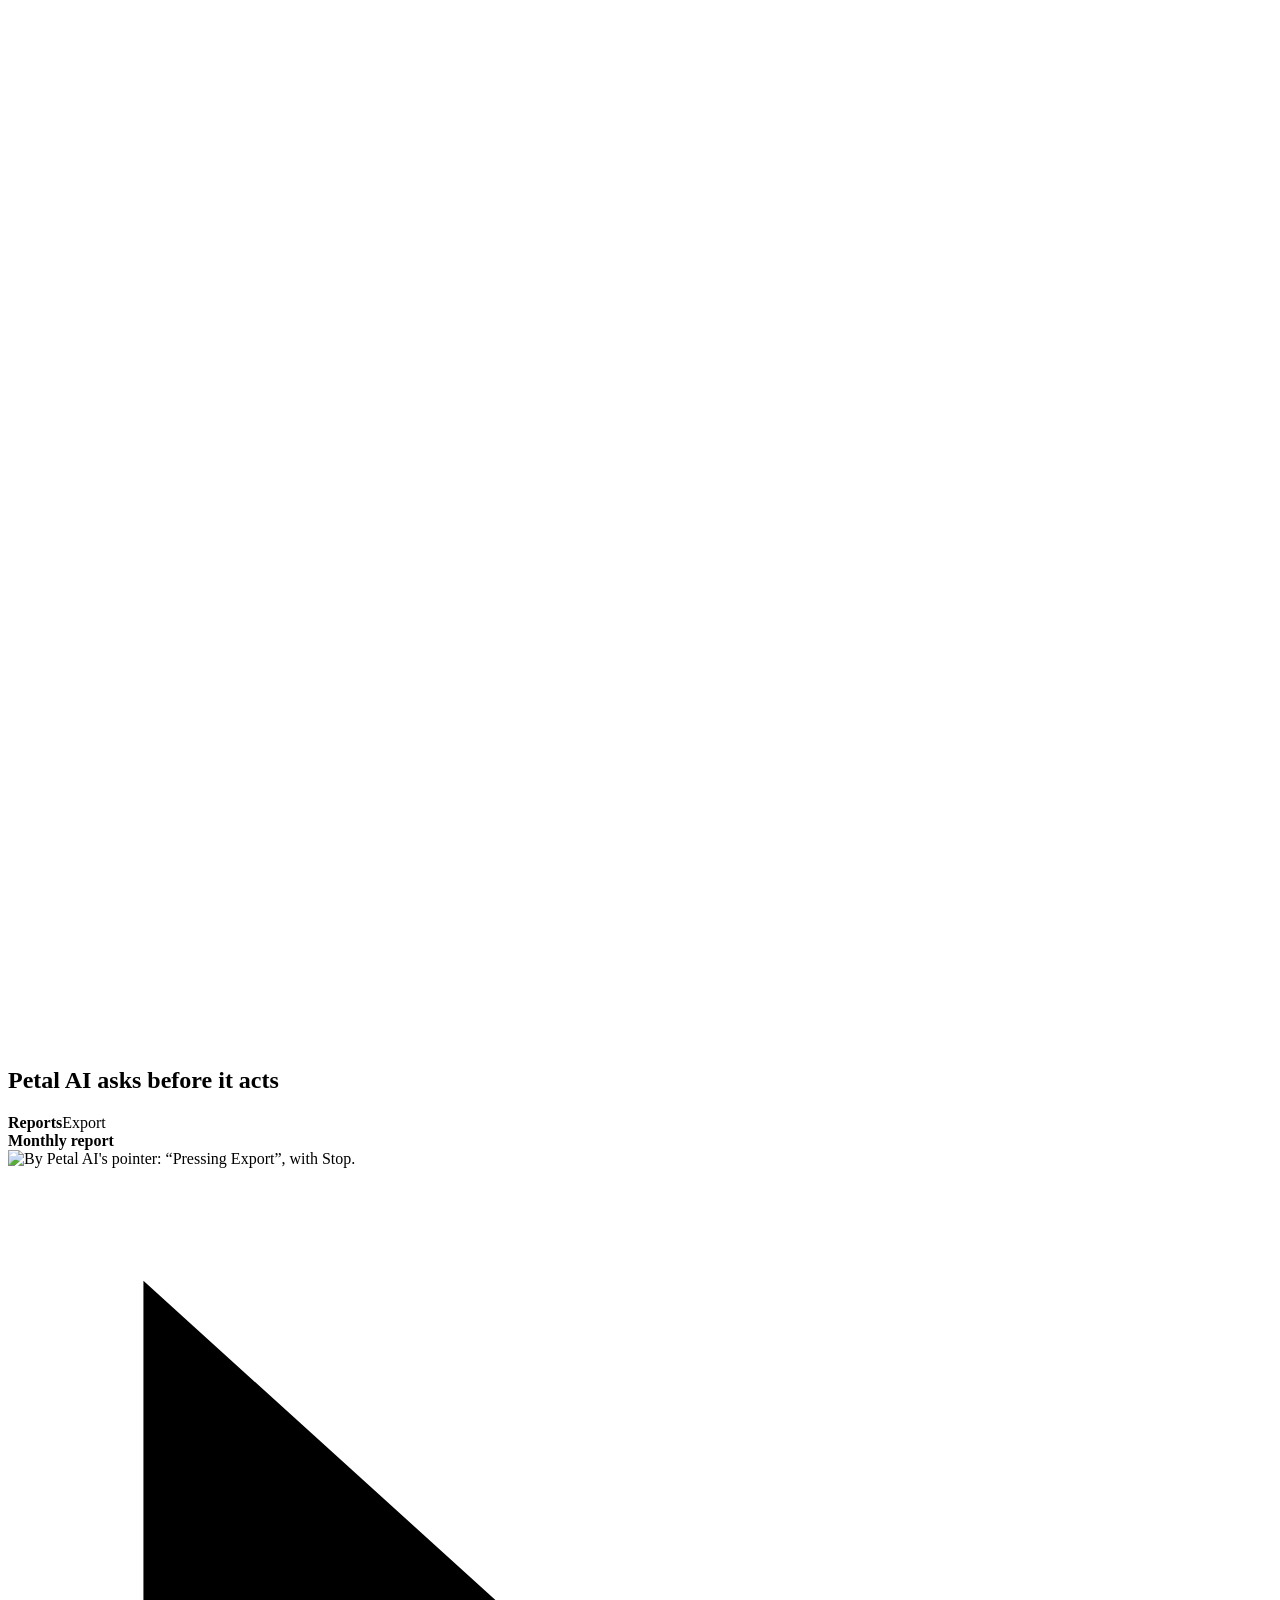
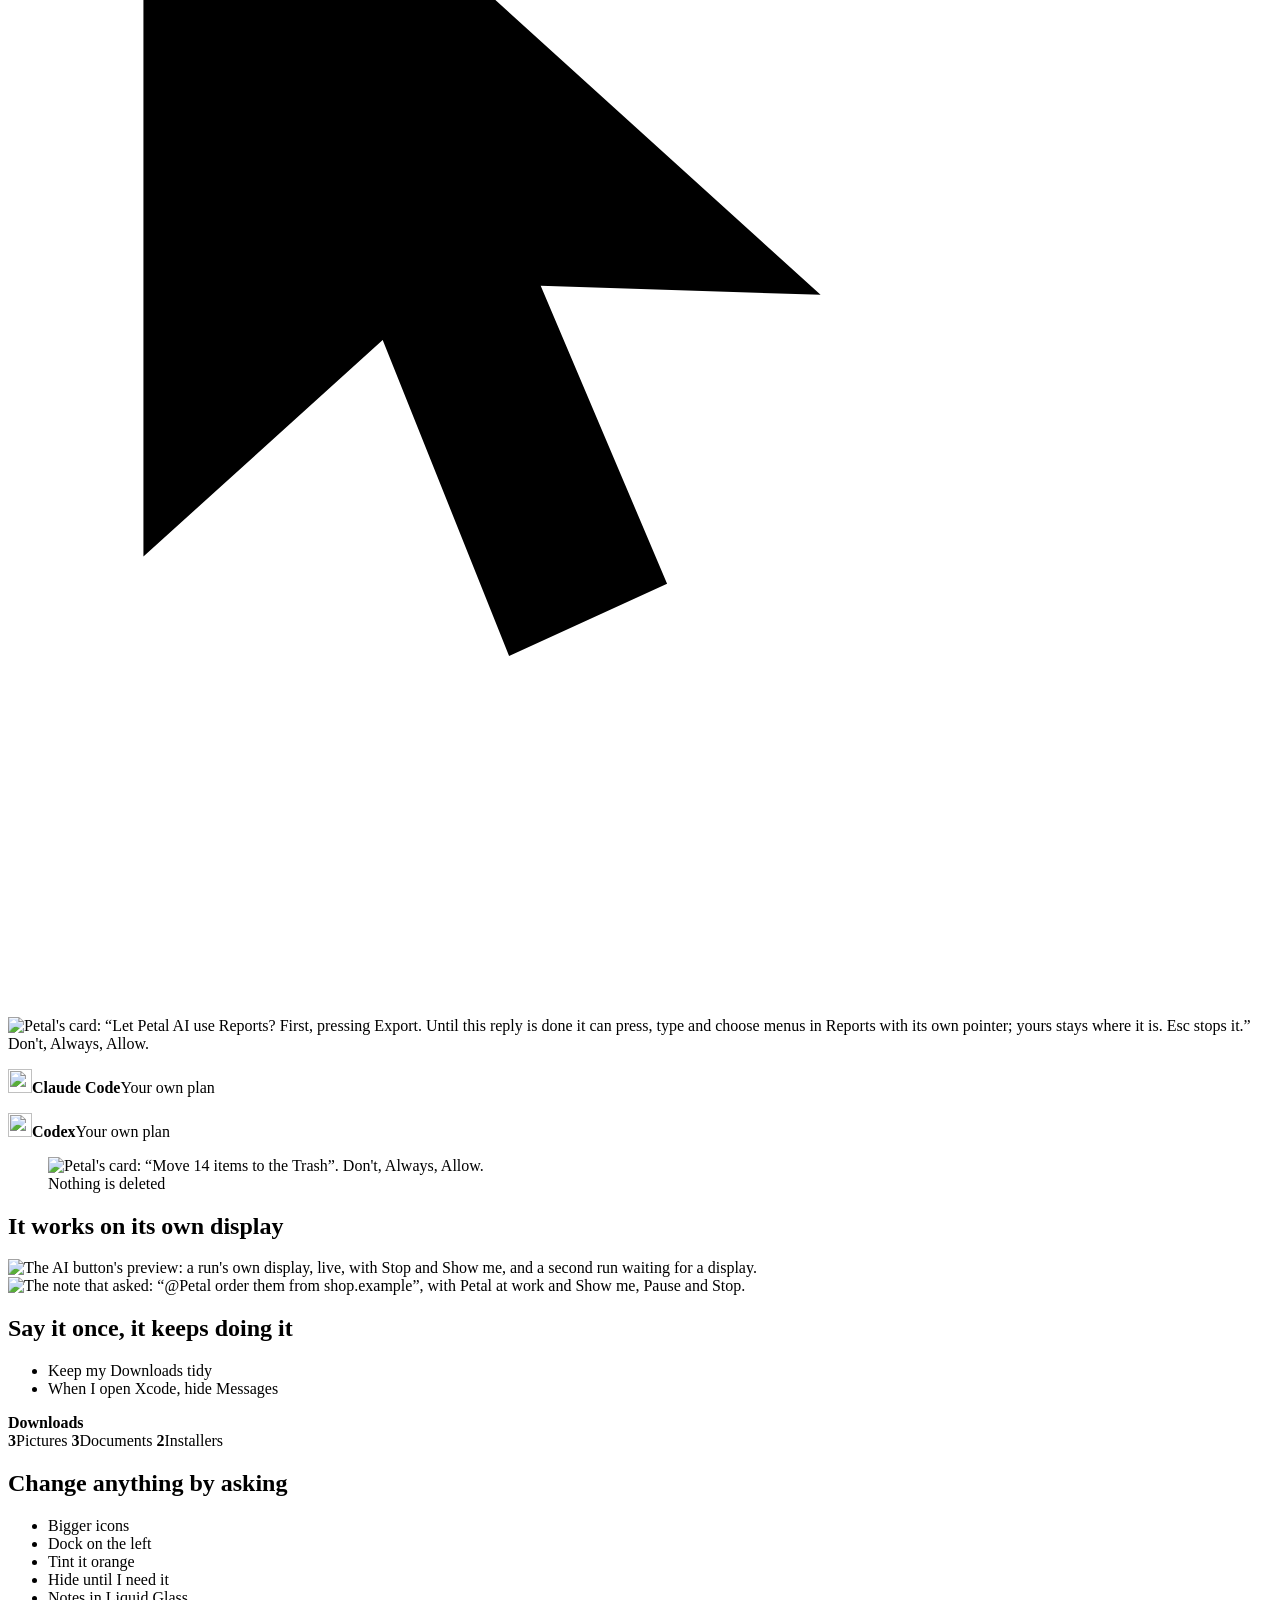
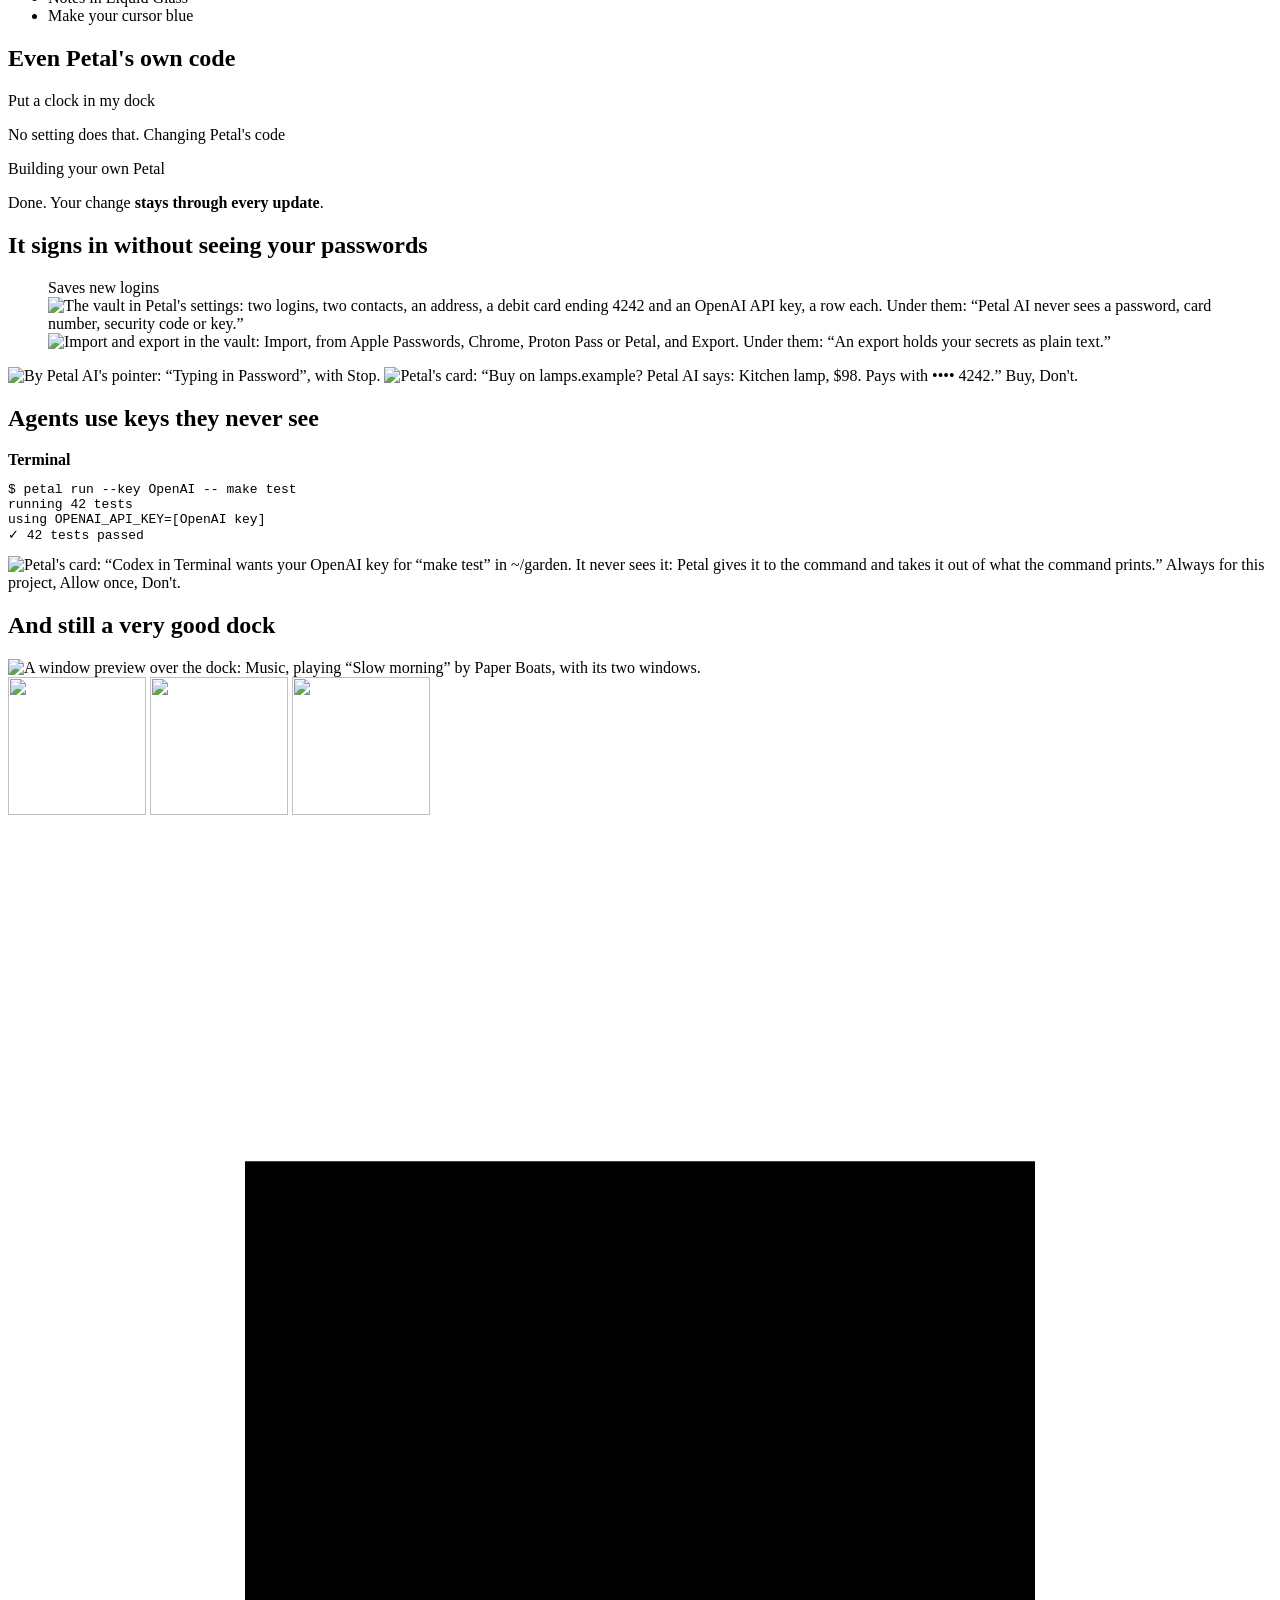
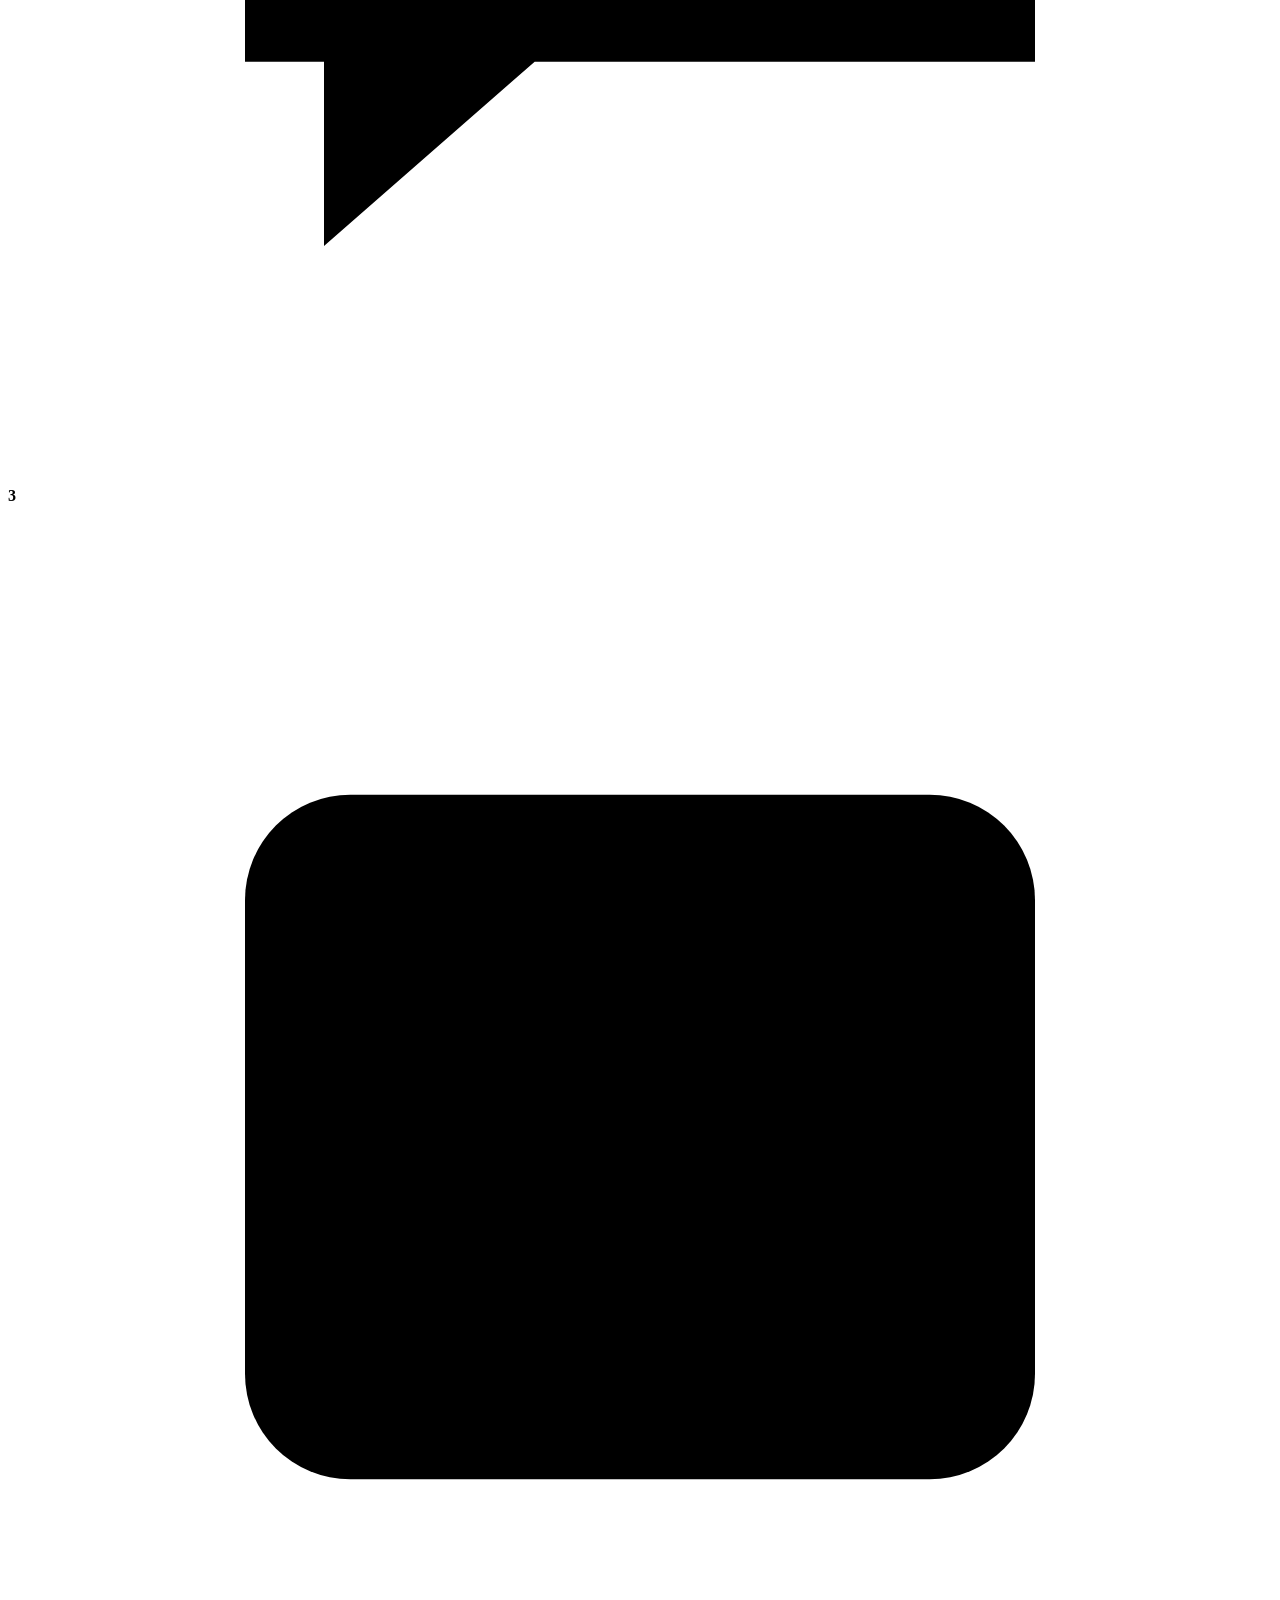
==== commit eaba81de: "Show Petal 2.1.2 on the site: the new Settings, and every view drawn again The site's pictures were " ====
--- a/site/index.html
+++ b/site/index.html
@@ -69,9 +69,9 @@
             <p class="small" data-not-mac hidden>Petal is for the Mac. Open petal.codes on yours to get it.</p>
           </div>
           <div class="cluster">
-            <img class="c-outline" src="/views/hero-outline.webp" width="960" height="933" alt="A Petal note stuck to a web page and a Keynote file: “Talk outline”, with a link, a picture and a checklist.">
+            <img class="c-outline" src="/views/hero-outline.webp" width="960" height="938" alt="A Petal note stuck to a web page and a Keynote file: “Talk outline”, with a link, a picture and a checklist.">
             <img class="c-alex" src="/views/hero-alex.webp" width="510" height="510" alt="A note stuck to a person, Alex: “Size M. Blue, never orange. Birthday in May.”">
-            <img class="c-working" src="/views/helper-working.webp" width="960" height="400" fetchpriority="high" alt="A note at work: “Which of these three venues has step-free access? @Petal check this page and the other two.” Under it: Petal, reading, with Pause and Stop.">
+            <img class="c-working" src="/views/helper-working.webp" width="960" height="404" fetchpriority="high" alt="A note at work: “Which of these three venues has step-free access? @Petal check this page and the other two.” Under it: Petal, reading, with Pause and Stop.">
           </div>
         </div>
       </div>
@@ -83,14 +83,14 @@
         <div class="pair">
           <div class="pair-col">
             <h3>Everyday</h3>
-            <img class="view reveal" src="/views/helper-ink.webp" width="960" height="777" loading="lazy" decoding="async" alt="A note that says “@Petal bring this back Friday with Slides”. Under it, in ink: “This note and Slides will be in front of you Friday 9:00.”">
-            <img class="view reveal" src="/views/helper-watcher.webp" width="860" height="346" loading="lazy" decoding="async" alt="A note on a lamp's page: “@Petal check this every morning, tell me under $100”. It shows today's price, $118.">
-            <img class="view reveal" src="/views/helper-task.webp" width="860" height="543" loading="lazy" decoding="async" alt="A note put away with its two tabs, a receipt and a mail, and what was still open: “Next: reply to the shop.”">
+            <img class="view reveal" src="/views/helper-ink.webp" width="960" height="784" loading="lazy" decoding="async" alt="A note that says “@Petal bring this back Friday with Slides”. Under it, in ink: “This note and Slides will be in front of you Friday 9:00.”">
+            <img class="view reveal" src="/views/helper-watcher.webp" width="860" height="299" loading="lazy" decoding="async" alt="A note on a lamp's page: “@Petal check this every morning, tell me under $100”. It shows today's price, $118.">
+            <img class="view reveal" src="/views/helper-task.webp" width="860" height="548" loading="lazy" decoding="async" alt="A note put away with its two tabs, a receipt and a mail, and what was still open: “Next: reply to the shop.”">
           </div>
           <div class="pair-col">
             <h3>Engineering</h3>
-            <img class="view reveal" src="/views/helper-code-front.webp" width="900" height="772" loading="lazy" decoding="async" alt="A note on a pull request: “@Petal fix the date picker and open a PR. Done means the tests pass. Have Codex look for holes.” Claude Code answers that it opened a PR and the tests pass; Codex has one objection.">
-            <img class="view reveal" src="/views/helper-code-back.webp" width="900" height="815" loading="lazy" decoding="async" alt="The back of that note: a new worktree of ~/garden, the fix, the tests passing, the PR pushed, and a stamp for each thing you allowed.">
+            <img class="view reveal" src="/views/helper-code-front.webp" width="900" height="779" loading="lazy" decoding="async" alt="A note on a pull request: “@Petal fix the date picker and open a PR. Done means the tests pass. Have Codex look for holes.” Claude Code answers that it opened a PR and the tests pass; Codex has one objection.">
+            <img class="view reveal" src="/views/helper-code-back.webp" width="900" height="818" loading="lazy" decoding="async" alt="The back of that note: a new worktree of ~/garden, the fix, the tests passing, the PR pushed, and a stamp for each thing you allowed.">
           </div>
         </div>
       </div>
@@ -189,7 +189,7 @@
             <img class="reveal" src="/views/preview-run.webp" width="1100" height="476" loading="lazy" decoding="async" alt="The AI button's preview: a run's own display, live, with Stop and Show me, and a second run waiting for a display.">
           </div>
           <div class="pair-col">
-            <img class="reveal" src="/views/run-note.webp" width="1000" height="364" loading="lazy" decoding="async" alt="The note that asked: “@Petal order them from shop.example”, with Petal at work and Show me, Pause and Stop.">
+            <img class="reveal" src="/views/run-note.webp" width="1000" height="367" loading="lazy" decoding="async" alt="The note that asked: “@Petal order them from shop.example”, with Petal at work and Show me, Pause and Stop.">
           </div>
         </div>
       </div>
@@ -249,8 +249,8 @@
         <div class="vault">
           <figure class="v-main">
             <figcaption>Saves new logins</figcaption>
-            <img class="reveal" src="/views/vault-items.webp" width="1300" height="716" loading="lazy" decoding="async" alt="The vault in Petal's settings: two logins, two contacts, an address, a debit card ending 4242 and an OpenAI API key.">
-            <img class="reveal" src="/views/vault-import.webp" width="1300" height="328" loading="lazy" decoding="async" alt="Import and export in the vault: Apple Passwords, Chrome and Proton Pass exports, and Petal's own file.">
+            <img class="reveal" src="/views/vault-items.webp" width="1300" height="733" loading="lazy" decoding="async" alt="The vault in Petal's settings: two logins, two contacts, an address, a debit card ending 4242 and an OpenAI API key, a row each. Under them: “Petal AI never sees a password, card number, security code or key.”">
+            <img class="reveal" src="/views/vault-import.webp" width="1300" height="311" loading="lazy" decoding="async" alt="Import and export in the vault: Import, from Apple Passwords, Chrome, Proton Pass or Petal, and Export. Under them: “An export holds your secrets as plain text.”">
           </figure>
           <div class="v-side">
             <img class="chip reveal" src="/views/chip-password.webp" width="470" height="86" loading="lazy" decoding="async" alt="By Petal AI's pointer: “Typing in Password”, with Stop.">
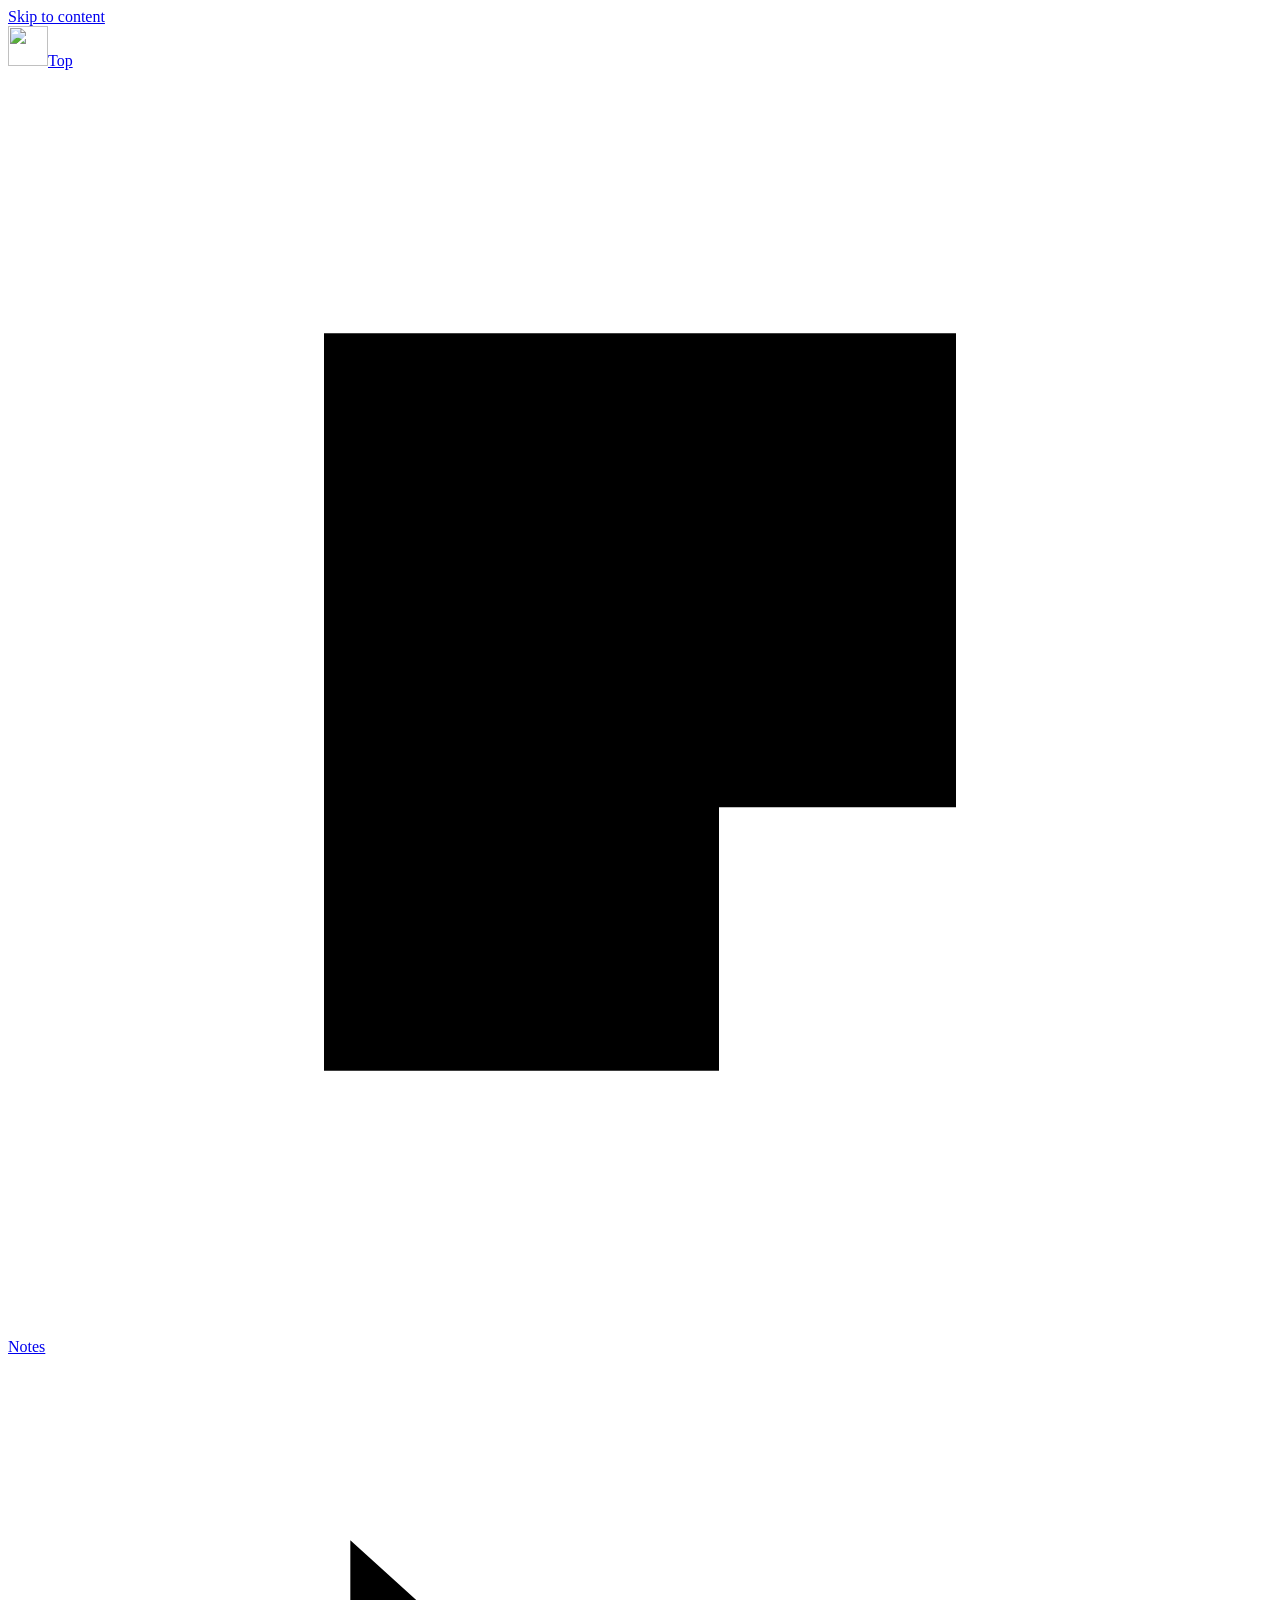
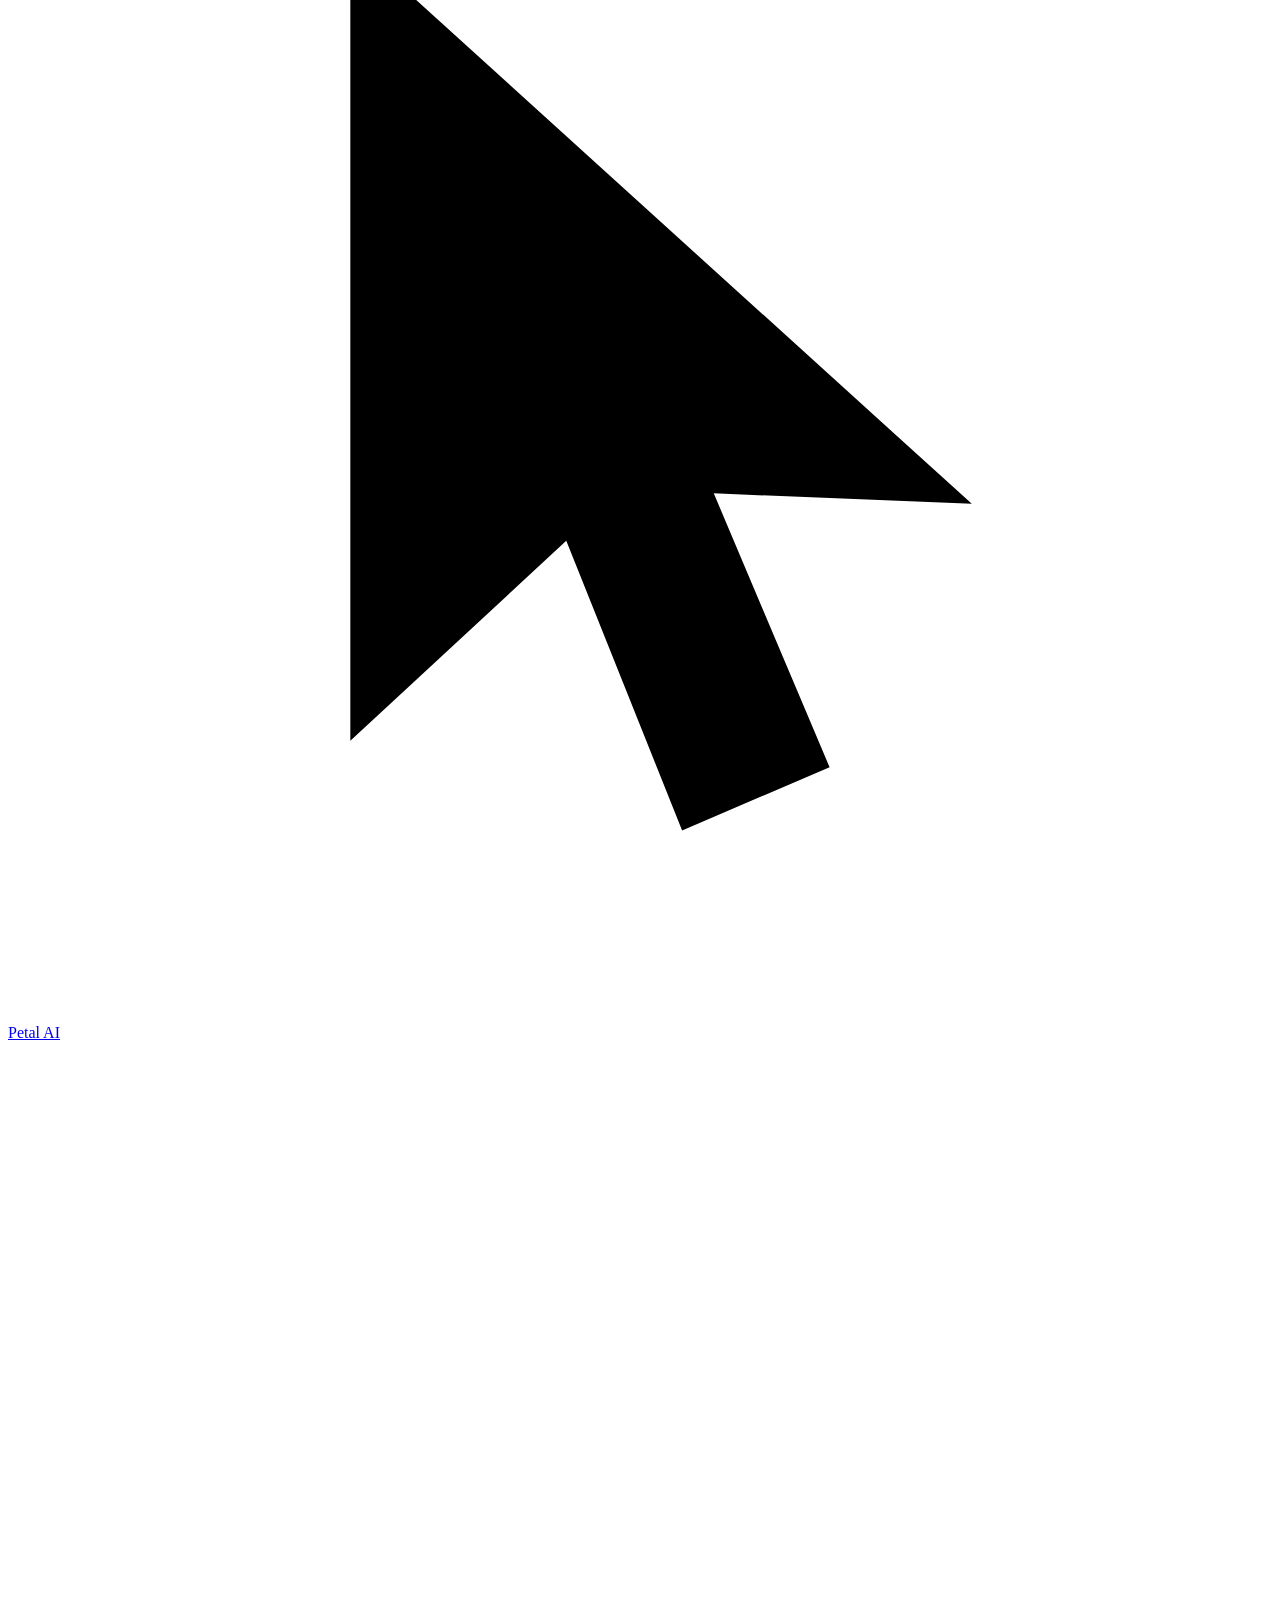
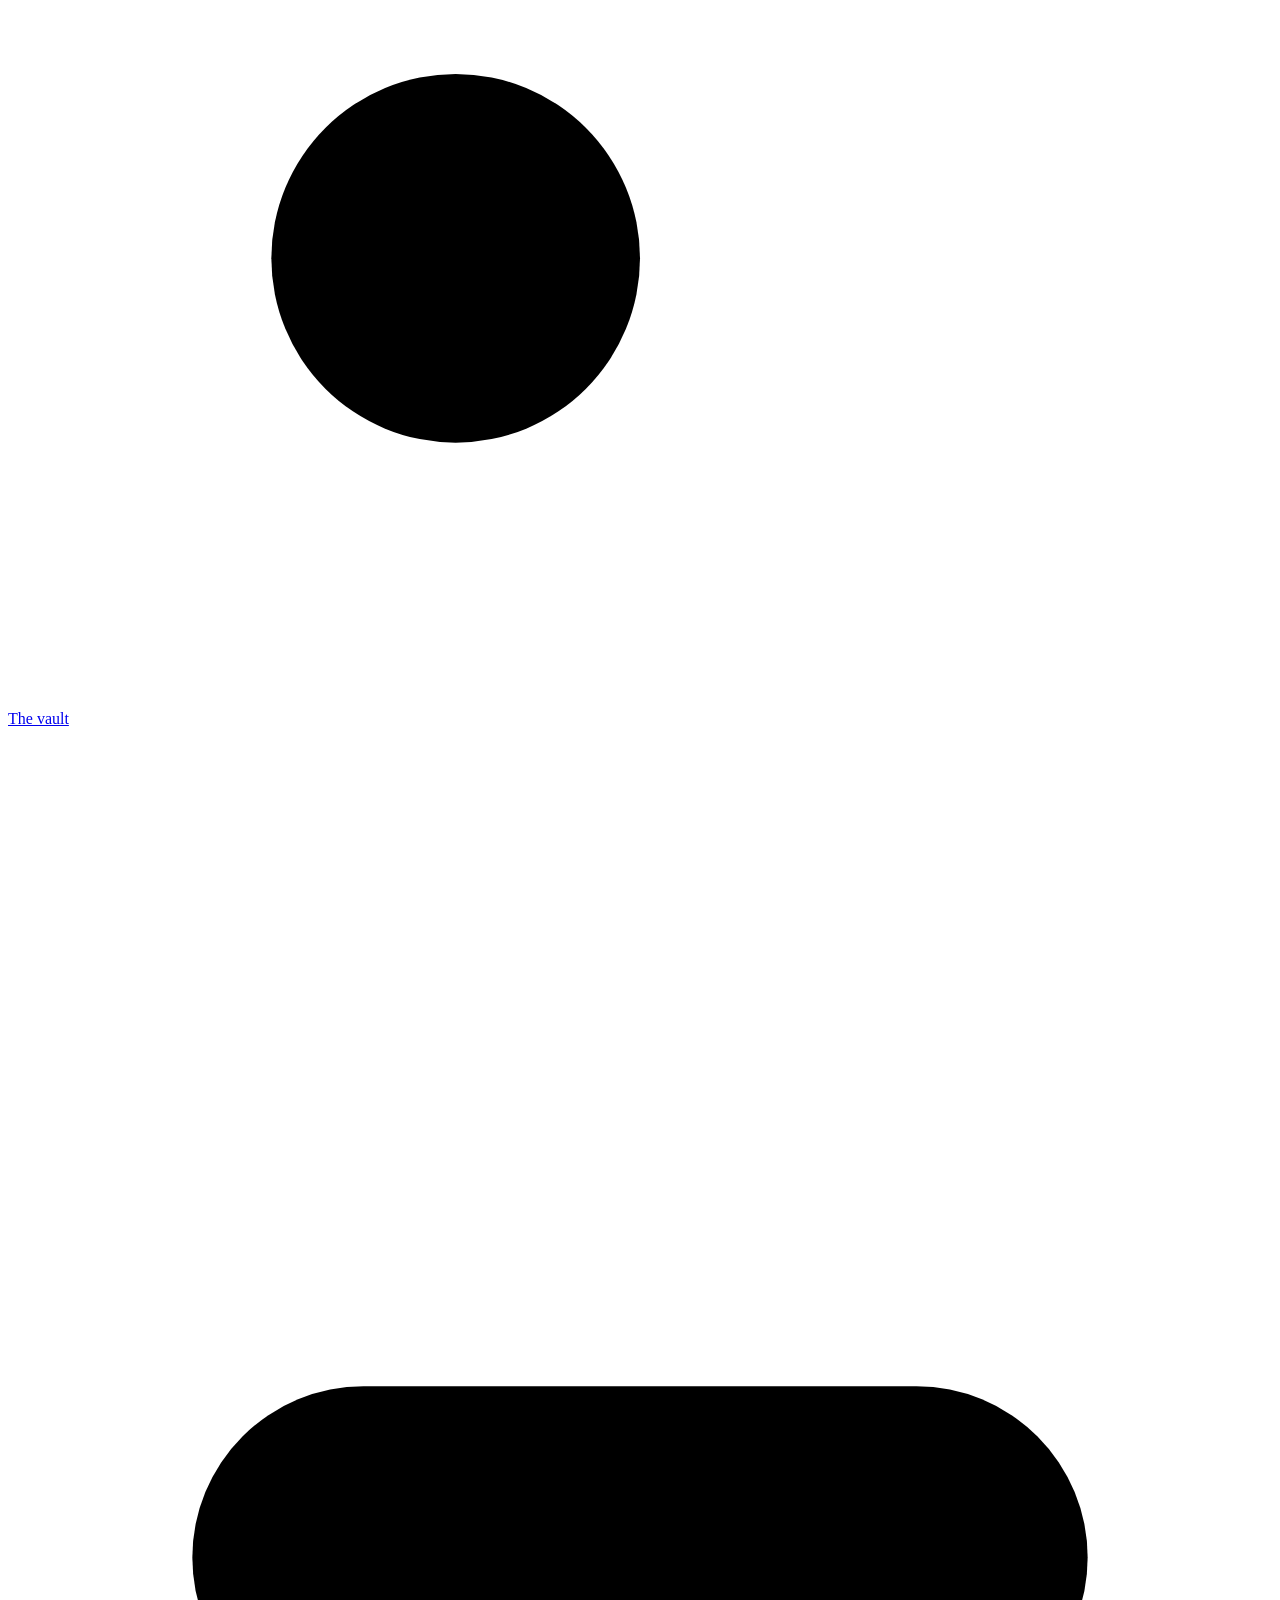
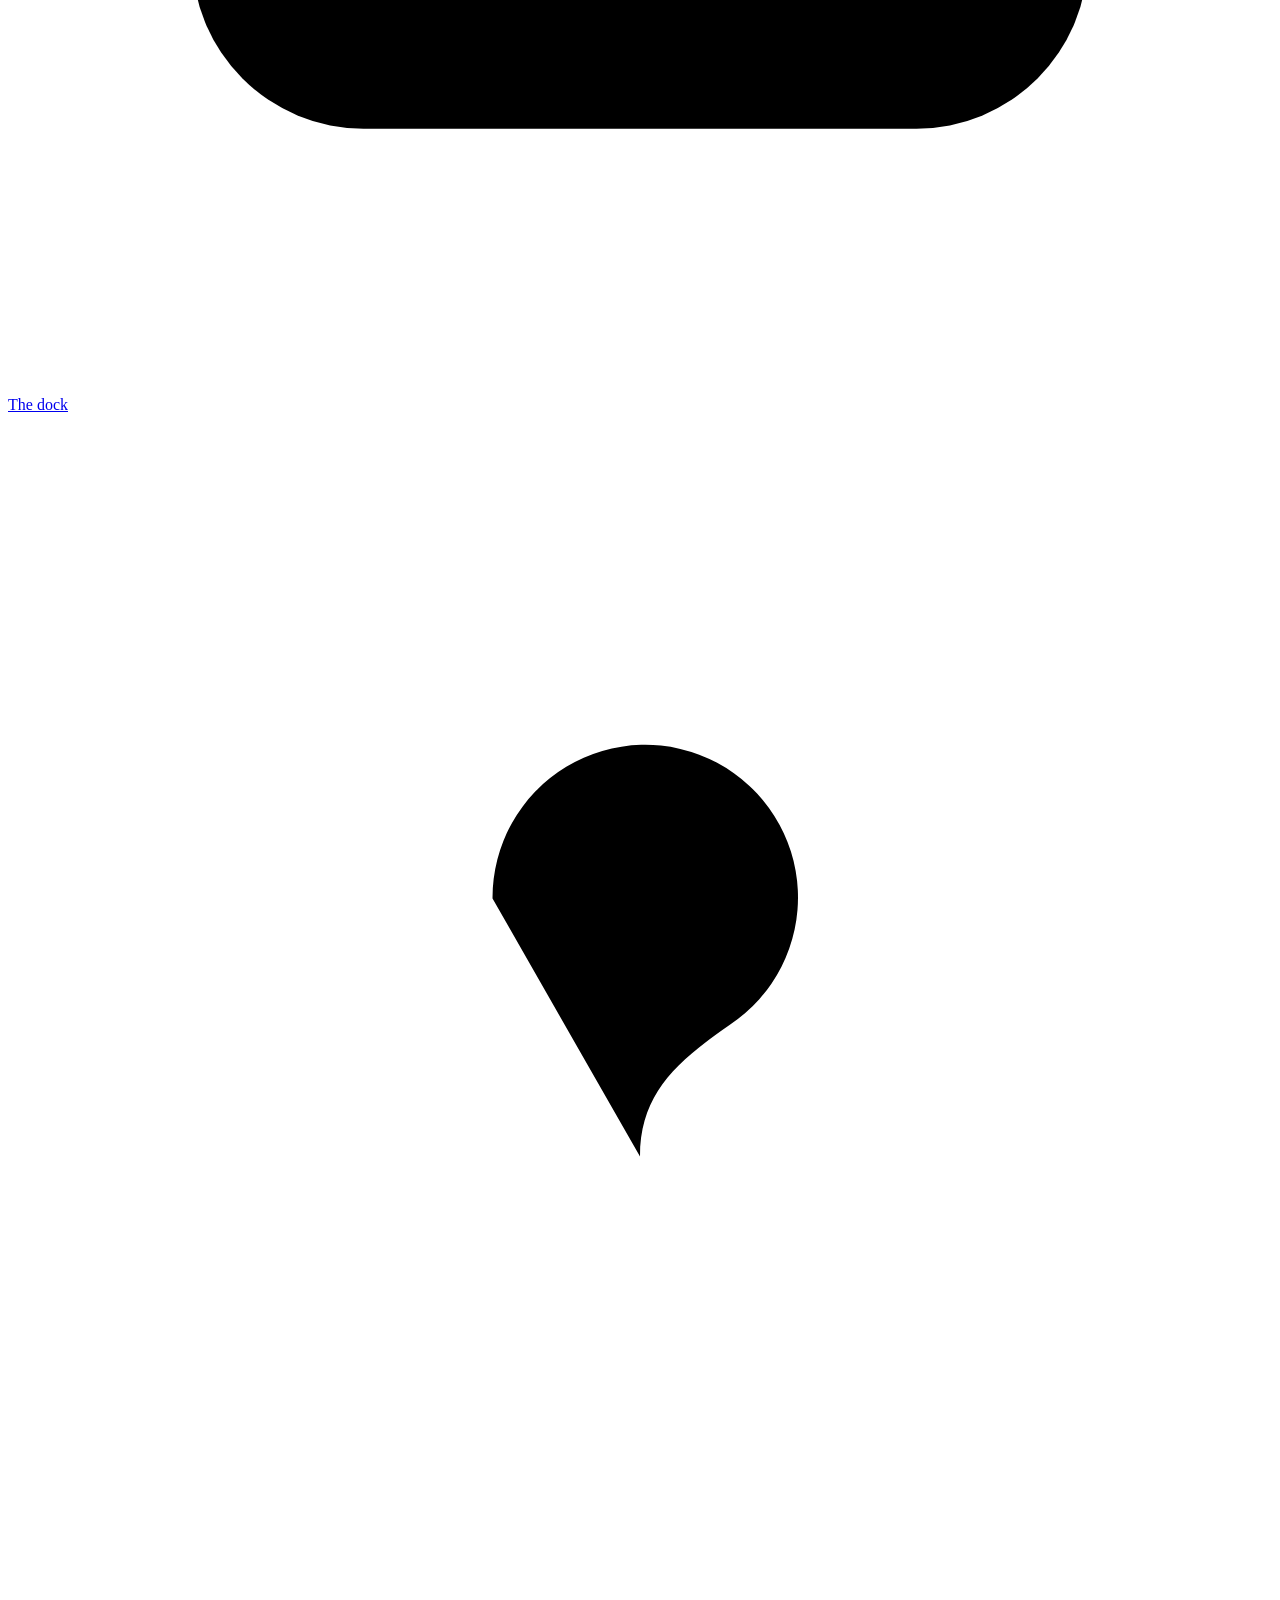
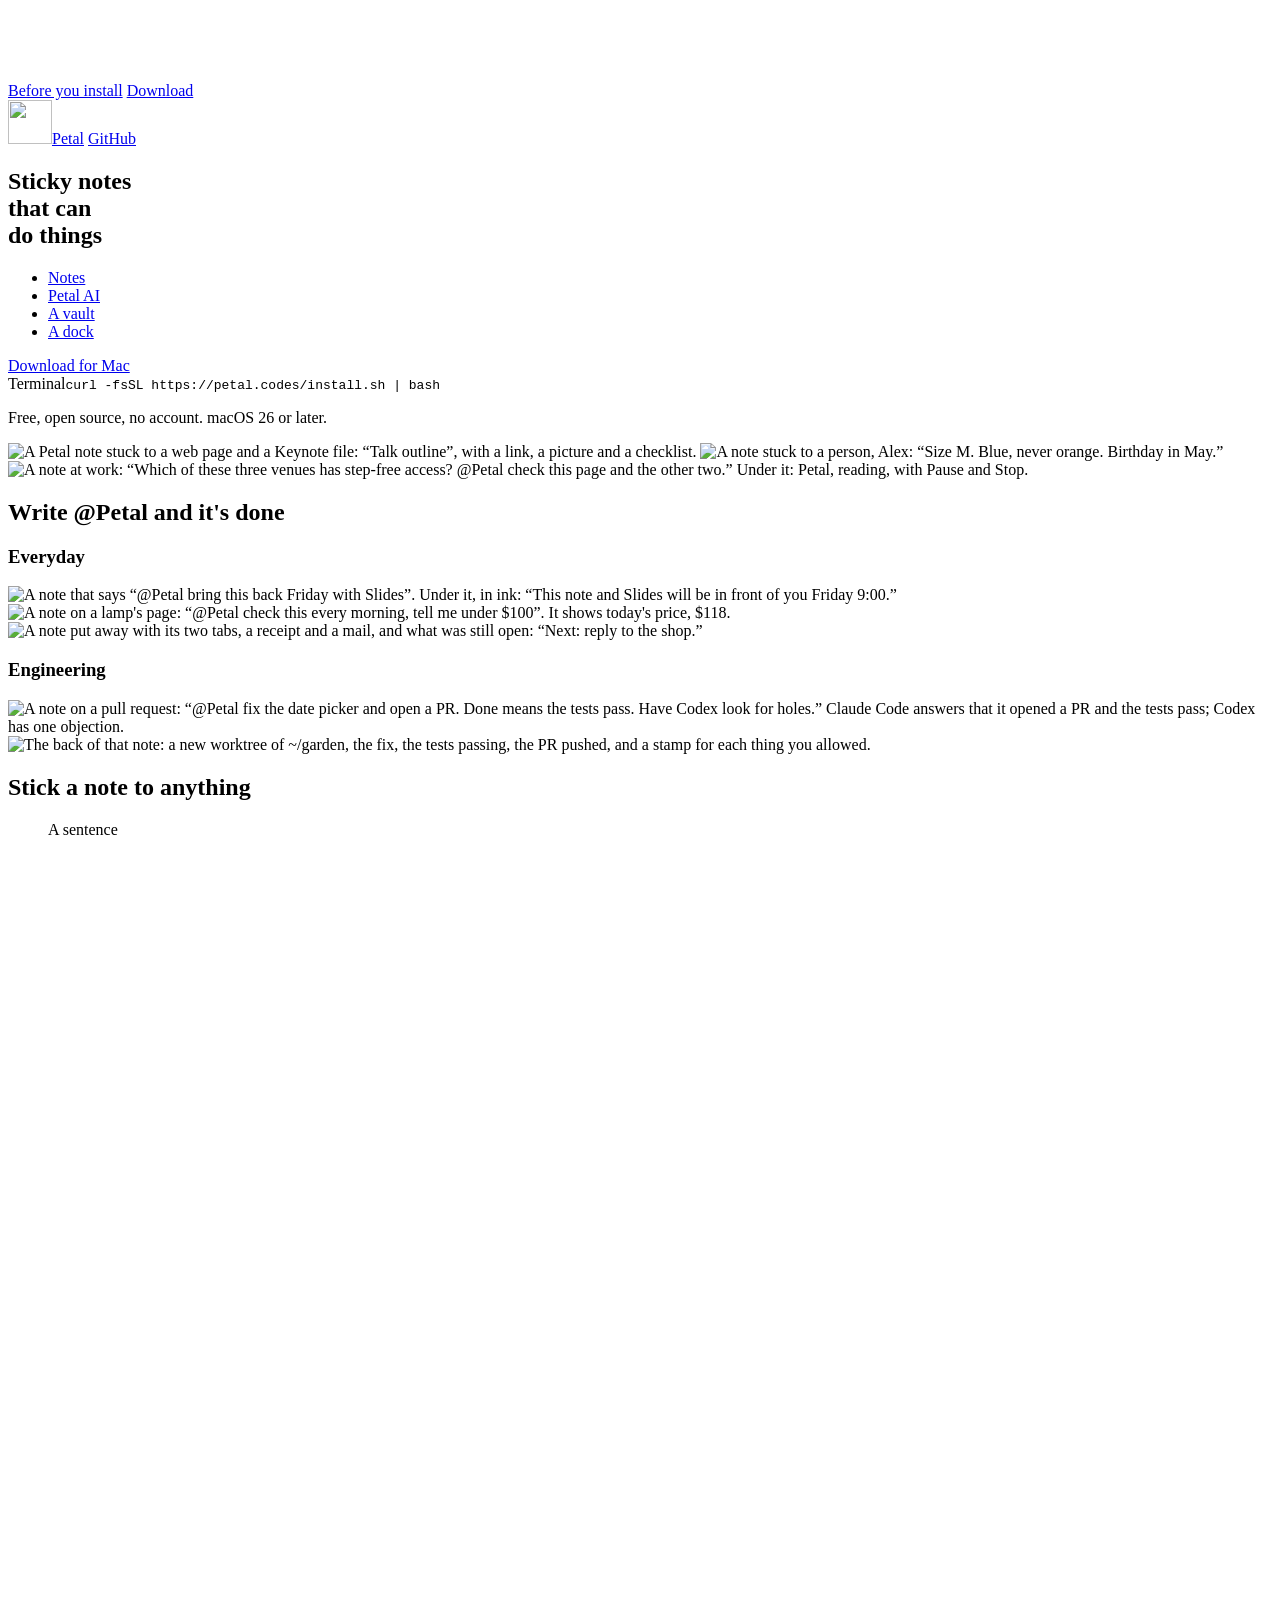
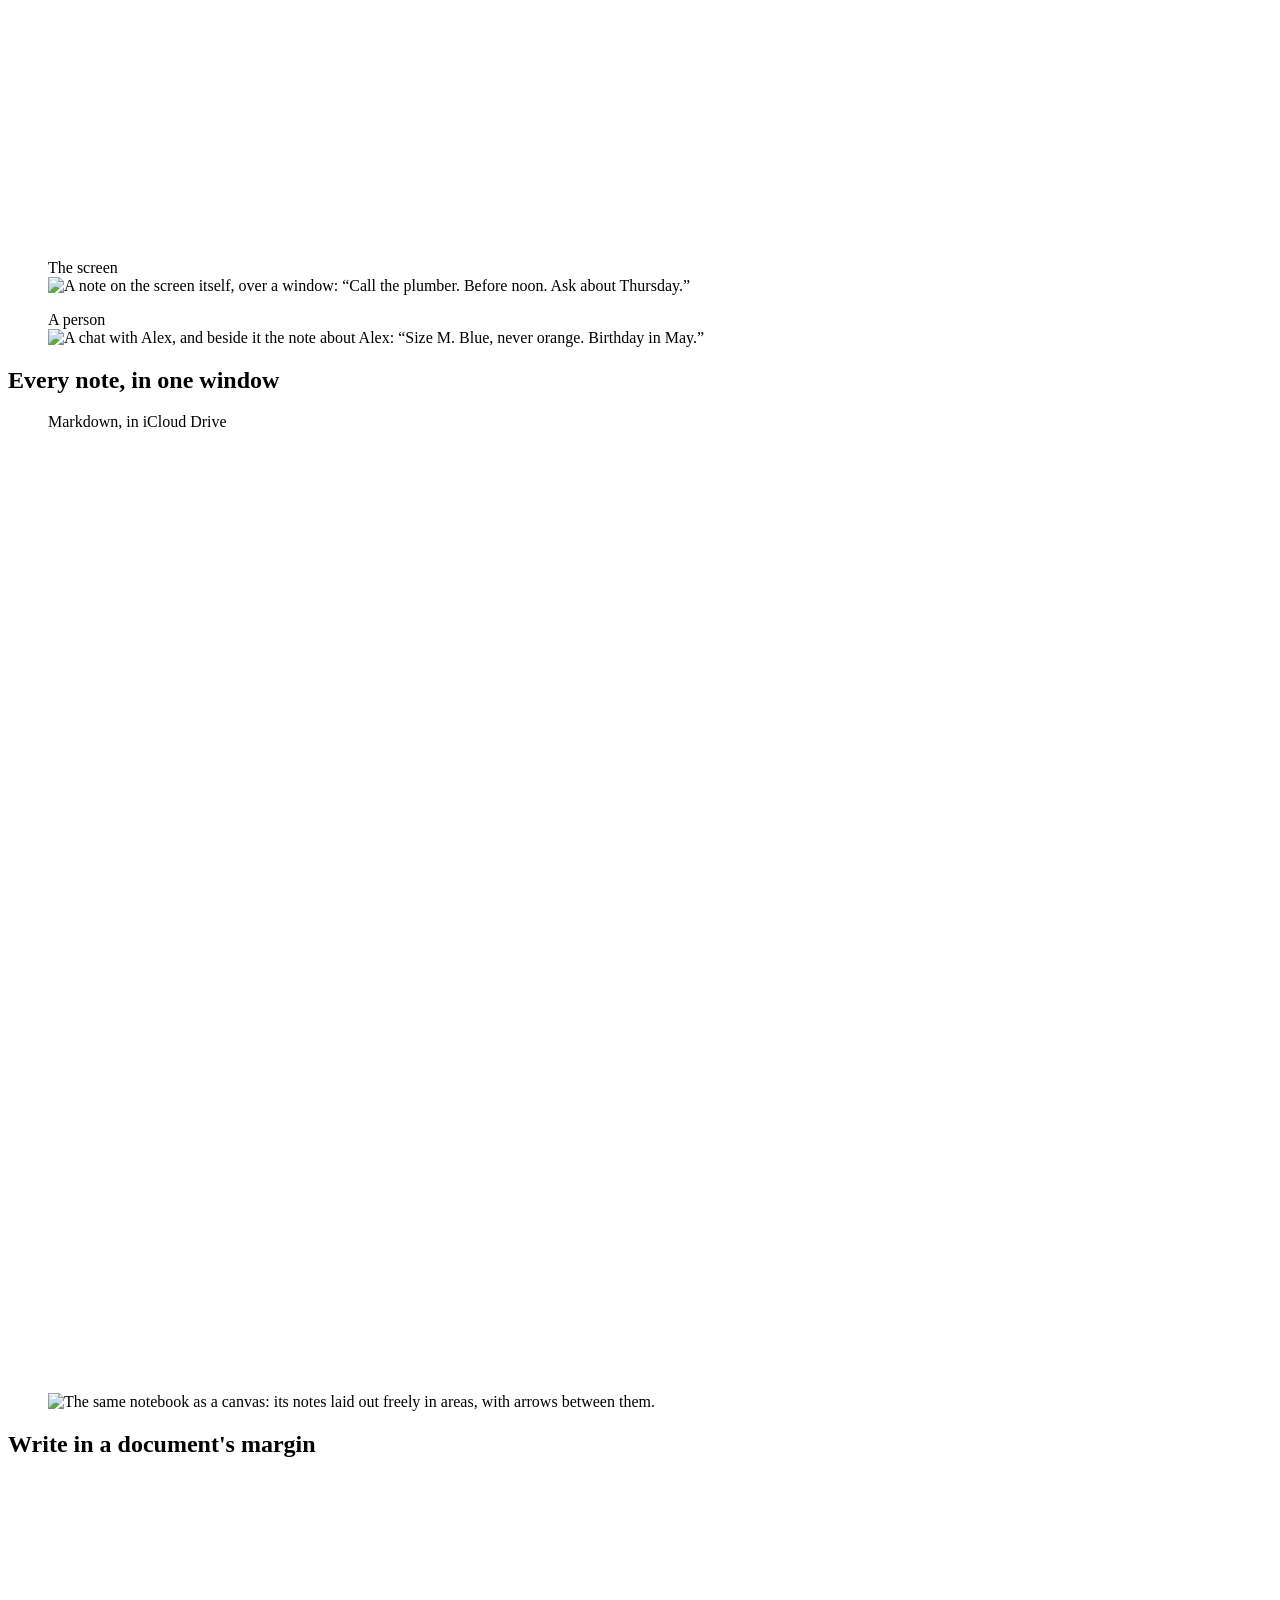
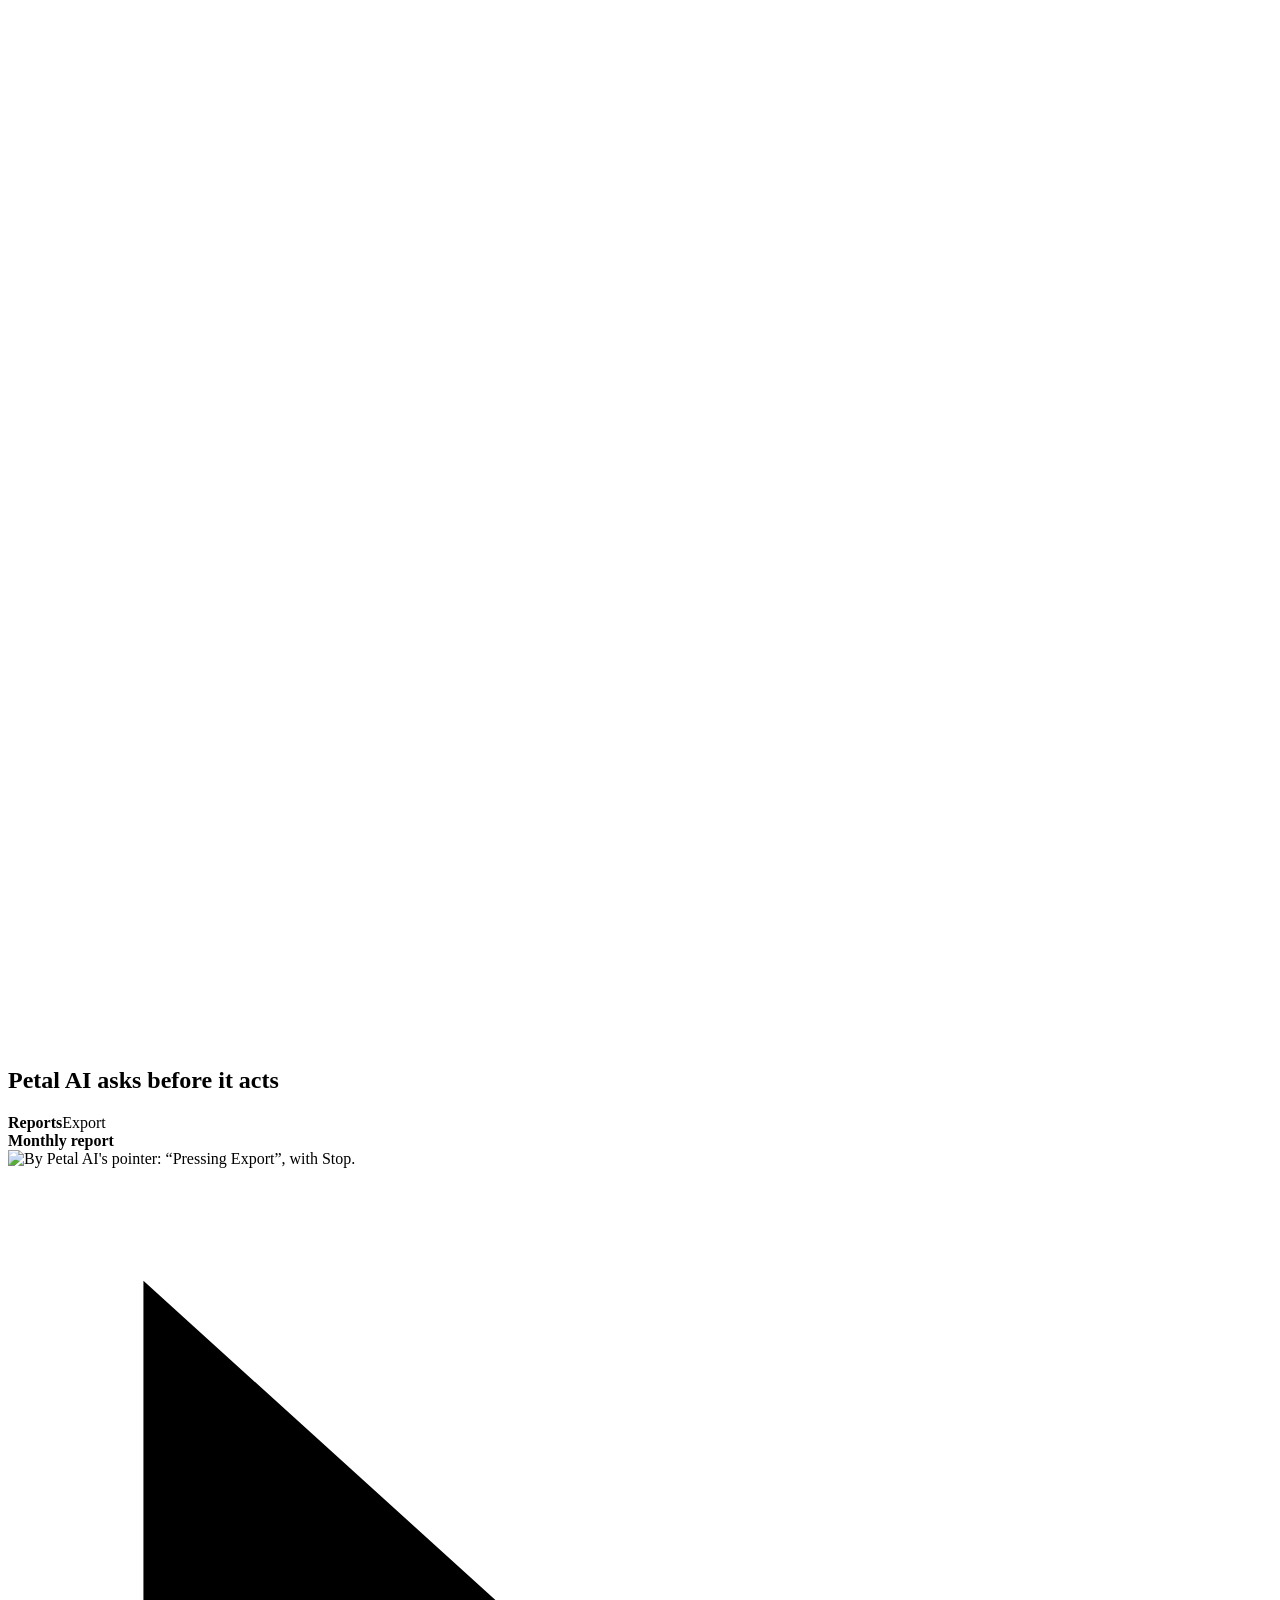
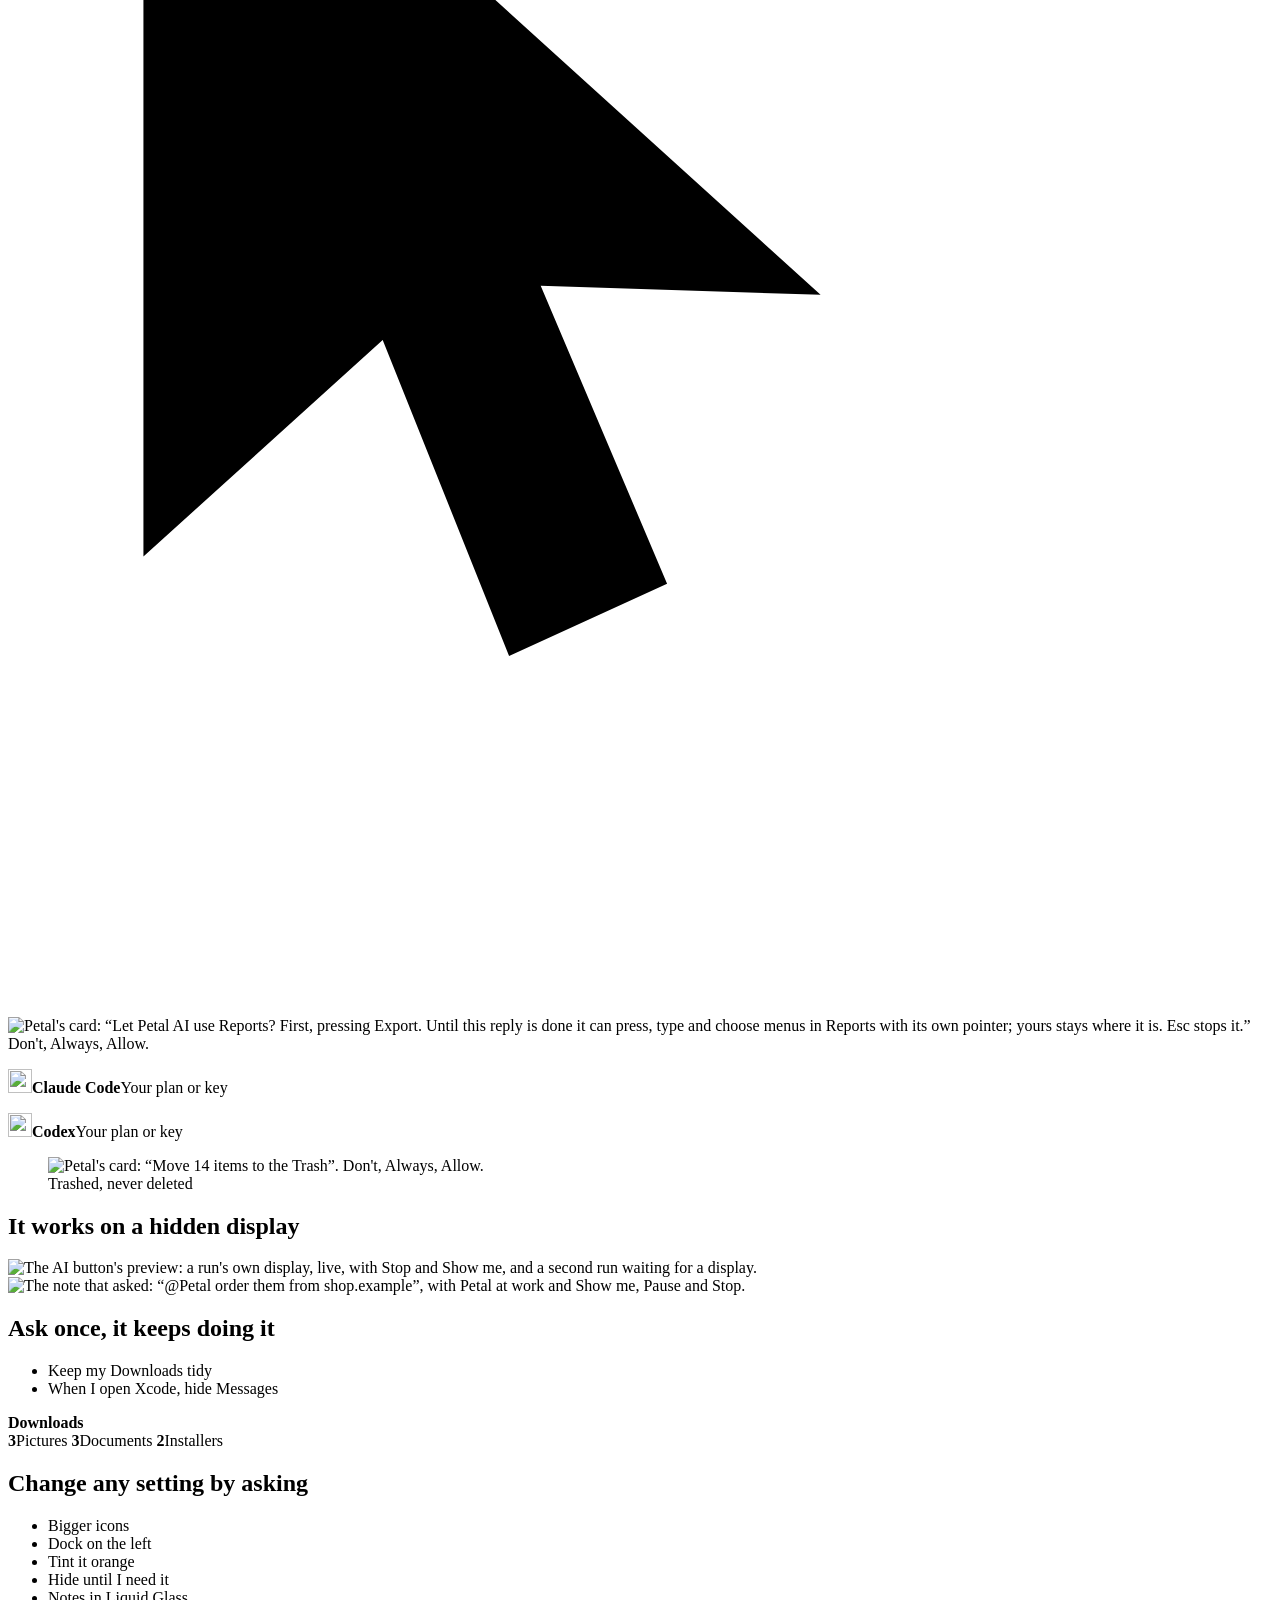
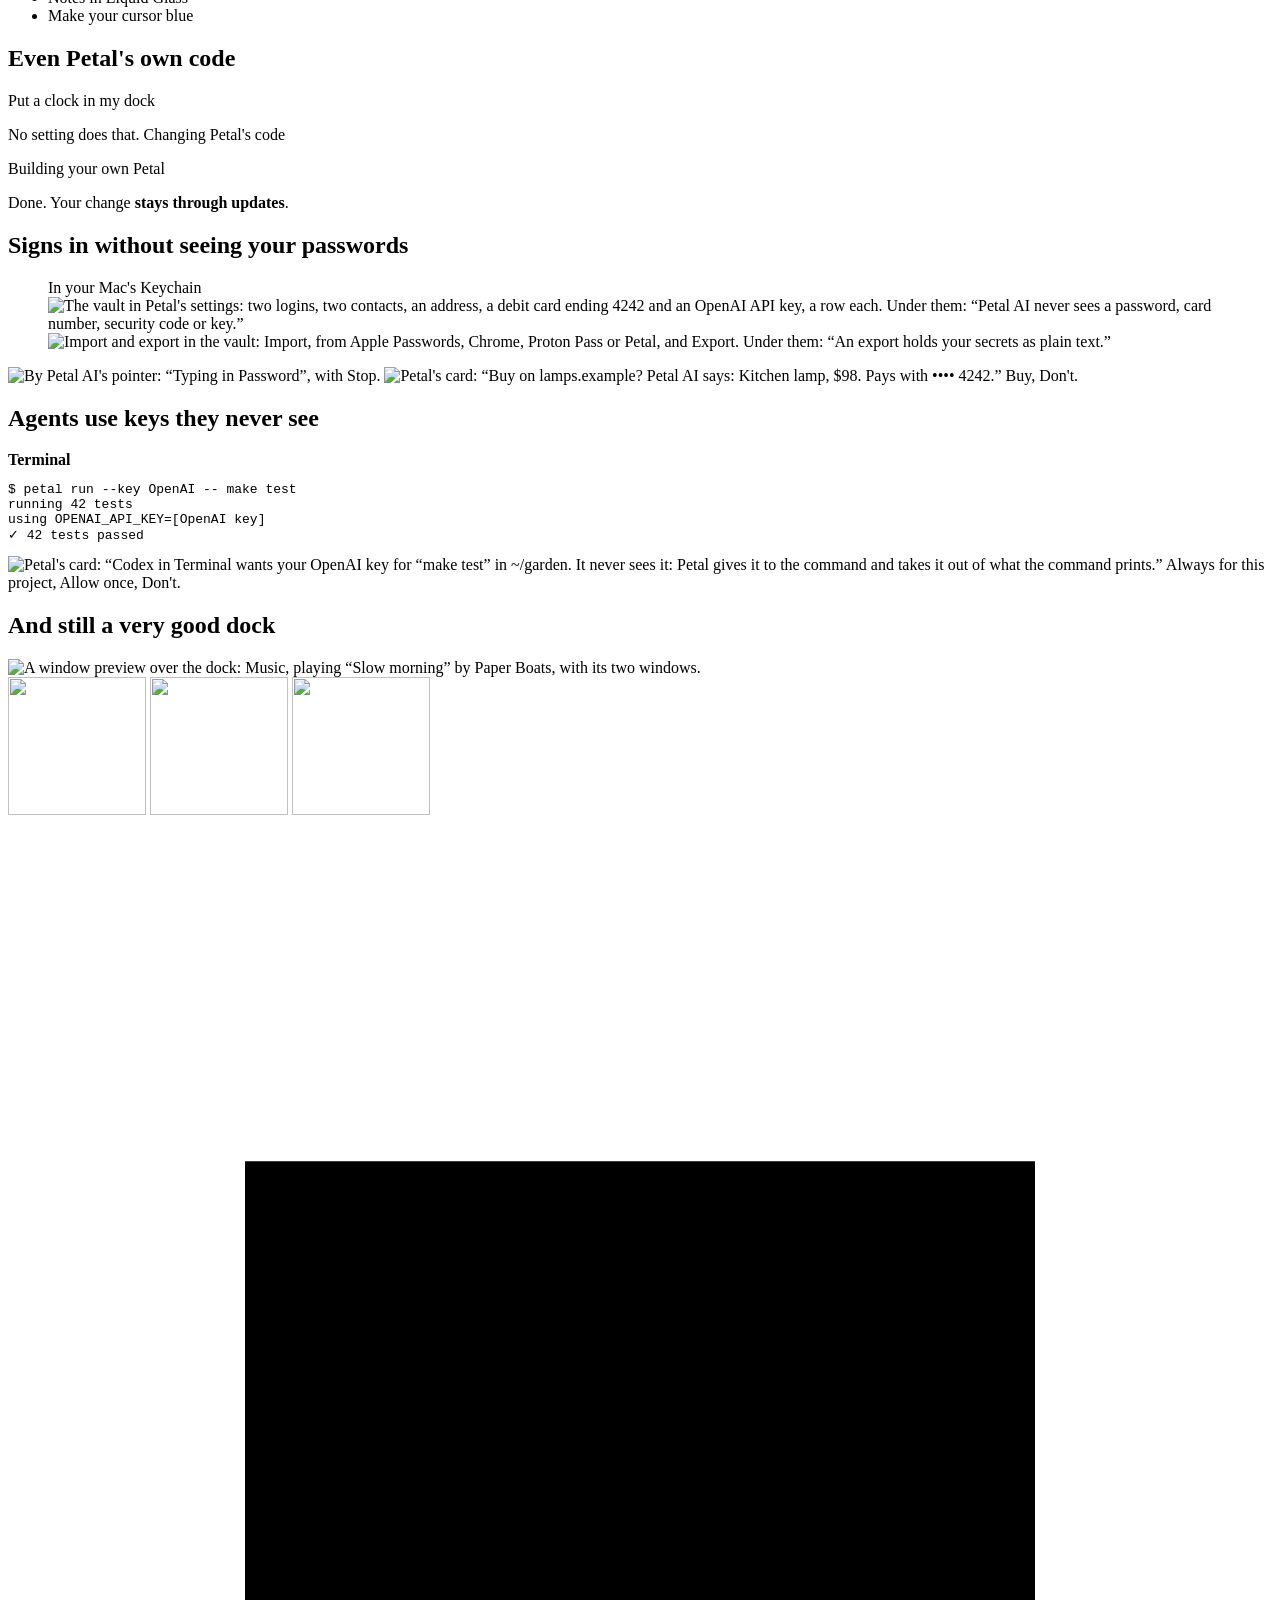
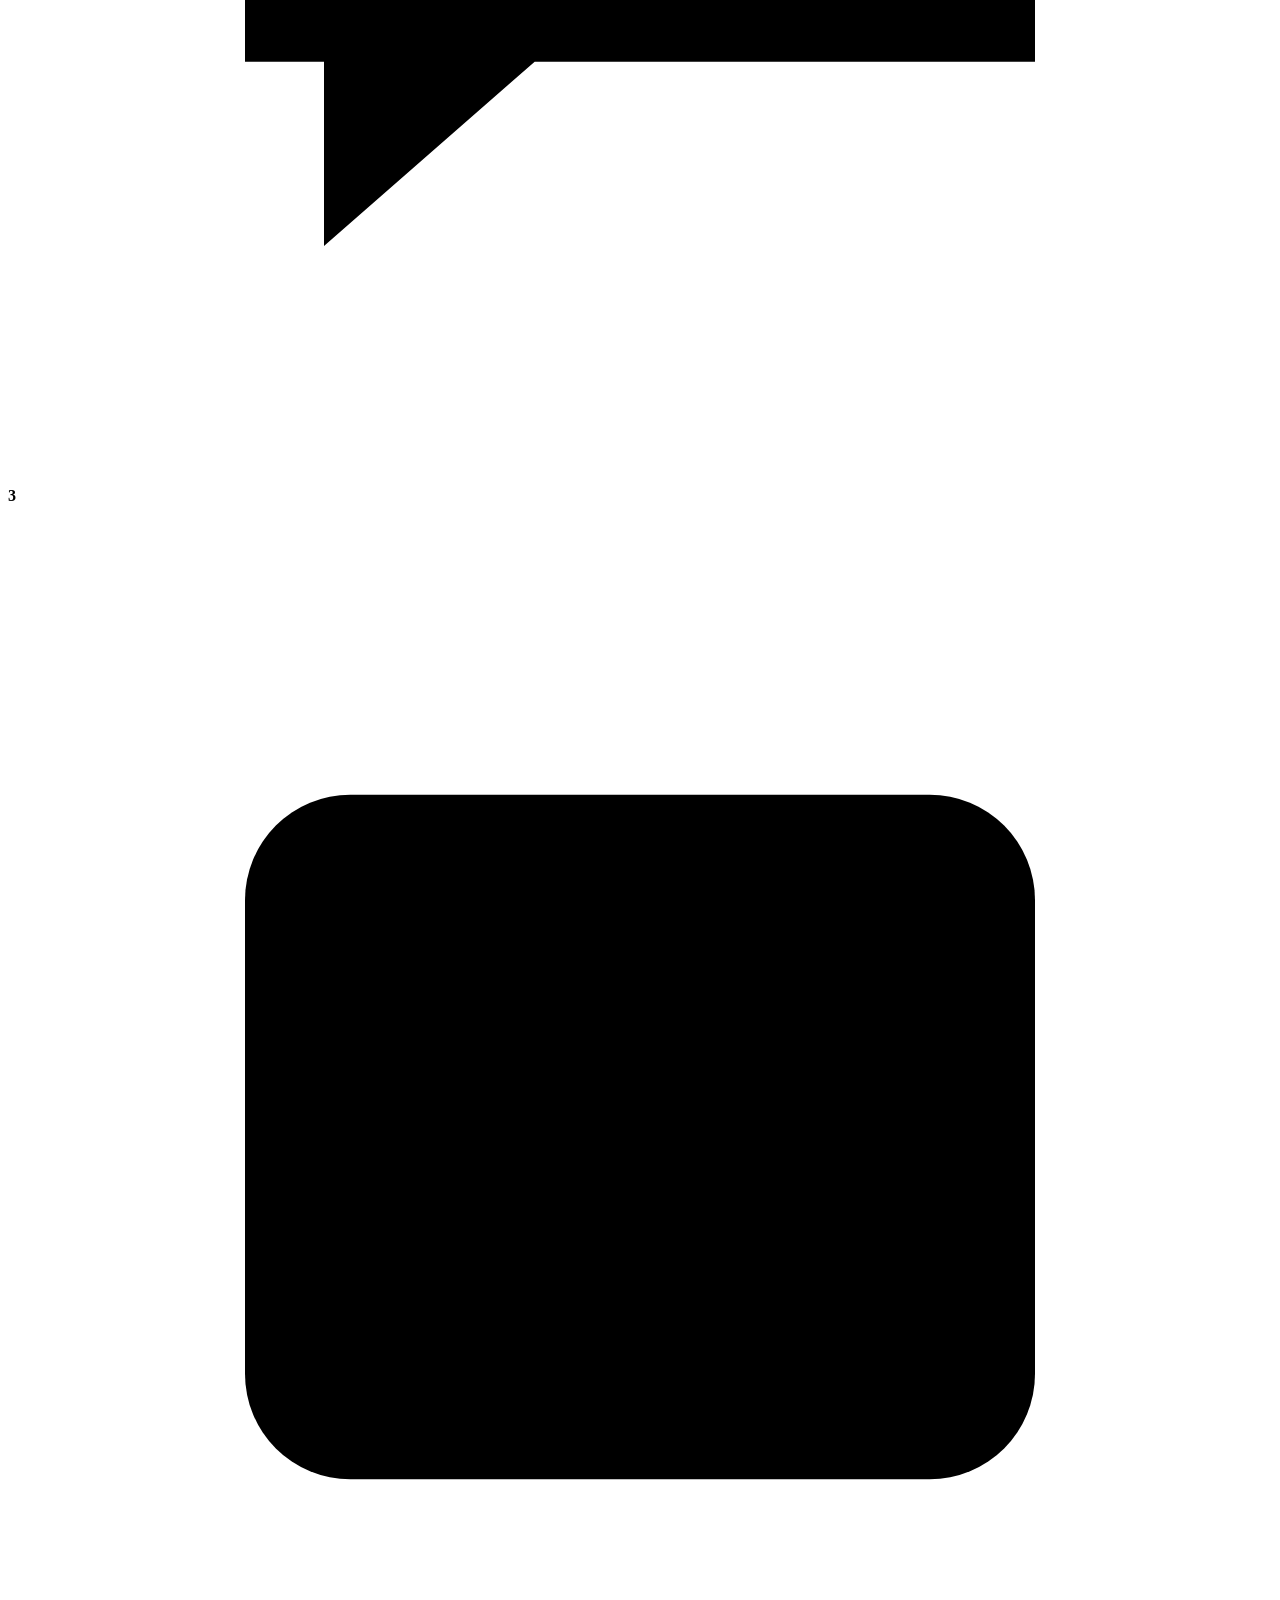
==== commit df1f2b71: "Polish the site: truer words, a clearer type scale, and dark mode that keeps its edges Titles now ho" ====
--- a/site/index.html
+++ b/site/index.html
@@ -3,12 +3,14 @@
 <head>
   <meta charset="utf-8">
   <meta name="viewport" content="width=device-width, initial-scale=1, viewport-fit=cover">
+  <meta name="theme-color" content="#d9367f" media="(prefers-color-scheme: light)">
+  <meta name="theme-color" content="#121316" media="(prefers-color-scheme: dark)">
   <title>Petal: sticky notes that can do things</title>
-  <meta name="description" content="Leave a note on anything on your Mac, write @Petal on it, and it gets done. With your own Claude Code or Codex, a vault and a dock. Free and open source, for macOS 26 or later.">
+  <meta name="description" content="Stick a note to anything on your Mac, write @Petal, and your own Claude Code or Codex gets it done. With a vault and a dock. Free and open source, for macOS 26 or later.">
   <meta property="og:type" content="website">
   <meta property="og:site_name" content="Petal">
   <meta property="og:title" content="Petal: sticky notes that can do things">
-  <meta property="og:description" content="Leave a note on anything on your Mac, write @Petal on it, and it gets done. With your own Claude Code or Codex, a vault and a dock. Free and open source.">
+  <meta property="og:description" content="Stick a note to anything on your Mac, write @Petal, and your own Claude Code or Codex gets it done. With a vault and a dock. Free and open source.">
   <meta property="og:url" content="https://petal.codes">
   <meta property="og:image" content="https://petal.codes/og.png">
   <meta property="og:image:width" content="1200">
@@ -16,7 +18,7 @@
   <meta property="og:image:alt" content="Petal: sticky notes that can do things. Three paper notes, one of them at work.">
   <meta name="twitter:card" content="summary_large_image">
   <meta name="twitter:title" content="Petal: sticky notes that can do things">
-  <meta name="twitter:description" content="Leave a note on anything on your Mac, write @Petal on it, and it gets done. With your own Claude Code or Codex, a vault and a dock. Free and open source.">
+  <meta name="twitter:description" content="Stick a note to anything on your Mac, write @Petal, and your own Claude Code or Codex gets it done. With a vault and a dock. Free and open source.">
   <meta name="twitter:image" content="https://petal.codes/og.png">
   <link rel="canonical" href="https://petal.codes">
   <link rel="icon" href="/favicon.ico" sizes="48x48">
@@ -66,7 +68,7 @@
               <div class="cmd"><span class="cmd-label">Terminal</span><code>curl -fsSL https://petal.codes/install.sh | bash</code><button type="button" data-copy hidden>Copy</button></div>
             </div>
             <p class="small">Free, open source, no account. macOS 26 or later.</p>
-            <p class="small" data-not-mac hidden>Petal is for the Mac. Open petal.codes on yours to get it.</p>
+            <p class="small" data-not-mac hidden>Petal runs on the Mac. Open petal.codes on yours to download it.</p>
           </div>
           <div class="cluster">
             <img class="c-outline" src="/views/hero-outline.webp" width="960" height="938" alt="A Petal note stuck to a web page and a Keynote file: “Talk outline”, with a link, a picture and a checklist.">
@@ -77,7 +79,7 @@
       </div>
     </section>
 
-    <section class="field yellow" id="notes" aria-labelledby="at-title">
+    <section class="field orange" id="notes" aria-labelledby="at-title">
       <div class="in">
         <h2 id="at-title">Write @Petal and it&#39;s done</h2>
         <div class="pair">
@@ -96,7 +98,7 @@
       </div>
     </section>
 
-    <section class="field orange flush" id="places" aria-labelledby="notes-title">
+    <section class="field yellow flush" id="places" aria-labelledby="notes-title">
       <div class="in">
         <h2 id="notes-title">Stick a note to anything</h2>
         <div class="places">
@@ -125,7 +127,7 @@
 
     <section class="field green flush" id="all-notes" aria-labelledby="all-notes-title">
       <div class="in">
-        <h2 id="all-notes-title">Everything you wrote, in one window</h2>
+        <h2 id="all-notes-title">Every note, in one window</h2>
         <figure class="windows reveal">
           <figcaption>Markdown, in iCloud Drive</figcaption>
           <picture>
@@ -139,7 +141,7 @@
 
     <section class="field ink flush" id="viewer" aria-labelledby="viewer-title">
       <div class="in">
-        <h2 id="viewer-title">Write in the margin of any document</h2>
+        <h2 id="viewer-title">Write in a document&#39;s margin</h2>
         <picture class="viewer reveal">
           <source media="(max-width: 719px)" srcset="/views/viewer-near.webp" width="1000" height="1127">
           <img src="/views/viewer.webp" width="1900" height="1165" loading="lazy" decoding="async" alt="Petal's viewer: a PDF, with the notes on two of its passages in the margin beside them.">
@@ -169,12 +171,12 @@
           <div class="acts-side">
           <!-- Drawn: the two AIs as Petal's welcome lists them (its switches are macOS's own controls). -->
           <div class="ais reveal">
-            <p><img src="/views/claude.svg" width="24" height="24" alt=""><b>Claude Code</b><span>Your own plan</span><i></i></p>
-            <p><img src="/views/openai.svg" width="24" height="24" alt=""><b>Codex</b><span>Your own plan</span><i></i></p>
+            <p><img src="/views/claude.svg" width="24" height="24" alt=""><b>Claude Code</b><span>Your plan or key</span><i></i></p>
+            <p><img src="/views/openai.svg" width="24" height="24" alt=""><b>Codex</b><span>Your plan or key</span><i></i></p>
           </div>
           <figure class="view reveal a-trash">
             <img src="/views/card-trash.webp" width="880" height="234" loading="lazy" decoding="async" alt="Petal's card: “Move 14 items to the Trash”. Don't, Always, Allow.">
-            <figcaption>Nothing is deleted</figcaption>
+            <figcaption>Trashed, never deleted</figcaption>
           </figure>
           </div>
         </div>
@@ -183,7 +185,7 @@
 
     <section class="field paper" id="display" aria-labelledby="display-title">
       <div class="in">
-        <h2 id="display-title">It works on its own display</h2>
+        <h2 id="display-title">It works on a hidden display</h2>
         <div class="pair">
           <div class="pair-col">
             <img class="reveal" src="/views/preview-run.webp" width="1100" height="476" loading="lazy" decoding="async" alt="The AI button's preview: a run's own display, live, with Stop and Show me, and a second run waiting for a display.">
@@ -195,9 +197,9 @@
       </div>
     </section>
 
-    <section class="field orange" id="routines" aria-labelledby="routines-title">
-      <div class="in">
-        <h2 id="routines-title">Say it once, it keeps doing it</h2>
+    <section class="field green" id="routines" aria-labelledby="routines-title">
+      <div class="in">
+        <h2 id="routines-title">Ask once, it keeps doing it</h2>
         <div class="routine">
           <ul class="says">
             <li>Keep my Downloads tidy</li>
@@ -218,7 +220,7 @@
     <div class="split">
       <section class="field paper" id="ask" aria-labelledby="ask-title">
         <div class="in">
-          <h2 id="ask-title">Change anything by asking</h2>
+          <h2 id="ask-title">Change any setting by asking</h2>
           <ul class="says">
             <li>Bigger icons</li>
             <li>Dock on the left</li>
@@ -237,7 +239,7 @@
             <p class="me">Put a clock in my dock</p>
             <p class="step">No setting does that. Changing Petal's code</p>
             <p class="step">Building your own Petal</p>
-            <p>Done. Your change <b>stays through every update</b>.</p>
+            <p>Done. Your change <b>stays through updates</b>.</p>
           </div>
         </div>
       </section>
@@ -245,10 +247,10 @@
 
     <section class="field purple" id="vault" aria-labelledby="vault-title">
       <div class="in">
-        <h2 id="vault-title">It signs in without seeing your passwords</h2>
+        <h2 id="vault-title">Signs in without seeing your passwords</h2>
         <div class="vault">
           <figure class="v-main">
-            <figcaption>Saves new logins</figcaption>
+            <figcaption>In your Mac&#39;s Keychain</figcaption>
             <img class="reveal" src="/views/vault-items.webp" width="1300" height="733" loading="lazy" decoding="async" alt="The vault in Petal's settings: two logins, two contacts, an address, a debit card ending 4242 and an OpenAI API key, a row each. Under them: “Petal AI never sees a password, card number, security code or key.”">
             <img class="reveal" src="/views/vault-import.webp" width="1300" height="311" loading="lazy" decoding="async" alt="Import and export in the vault: Import, from Apple Passwords, Chrome, Proton Pass or Petal, and Export. Under them: “An export holds your secrets as plain text.”">
           </figure>
@@ -308,7 +310,7 @@
       </section>
       <section class="field yellow" id="own" aria-labelledby="own-title">
         <div class="in">
-          <h2 id="own-title">Or keep your own Mac Dock</h2>
+          <h2 id="own-title">Or keep the macOS Dock</h2>
           <div class="own reveal">
             <img class="own-note" src="/views/hero-dentist.webp" width="510" height="510" loading="lazy" decoding="async" alt="A folded note stuck to a clinic's site: “Book the dentist. Tuesday after 4 works.”">
             <div class="macdock" aria-hidden="true"><i></i><i></i><i></i><i></i><i></i><i></i><i></i><i class="gap"></i><i></i><i></i></div>
@@ -317,7 +319,7 @@
       </section>
     </div>
 
-    <section class="field paper" id="film" aria-labelledby="film-title">
+    <section class="field ink" id="film" aria-labelledby="film-title">
       <div class="in">
         <h2 id="film-title">Watch it in 40 seconds</h2>
         <div class="film reveal">
@@ -336,19 +338,19 @@
         <div class="notes">
           <article class="note n-blue reveal">
             <h3>Do I need an AI subscription?</h3>
-            <p>No. The dock and your notes work without one.</p>
+            <p>No. The dock and your notes work without one, and an API key works instead.</p>
           </article>
           <article class="note n-green reveal">
             <h3>What leaves my Mac?</h3>
-            <p>What you ask the AI, through your own Claude Code or Codex.</p>
+            <p>What you ask the AI, through your own Claude Code, Codex or API key. Petal has no server.</p>
           </article>
           <article class="note n-orange reveal">
             <h3>Why can't macOS check Petal?</h3>
-            <p>It has no Apple Developer ID. Open it once, then System Settings › Privacy &amp; Security › Open Anyway. The Terminal line skips this.</p>
+            <p>No Apple Developer ID. Open it once, then System Settings › Privacy &amp; Security › Open Anyway. The Terminal line skips this.</p>
           </article>
           <article class="note n-yellow reveal">
             <h3>What does it ask permission for?</h3>
-            <p>Accessibility, to see windows and use apps. Screen Recording, for window previews.</p>
+            <p>Accessibility, to see windows and use apps. Screen Recording, for previews and screenshots.</p>
           </article>
         </div>
       </div>
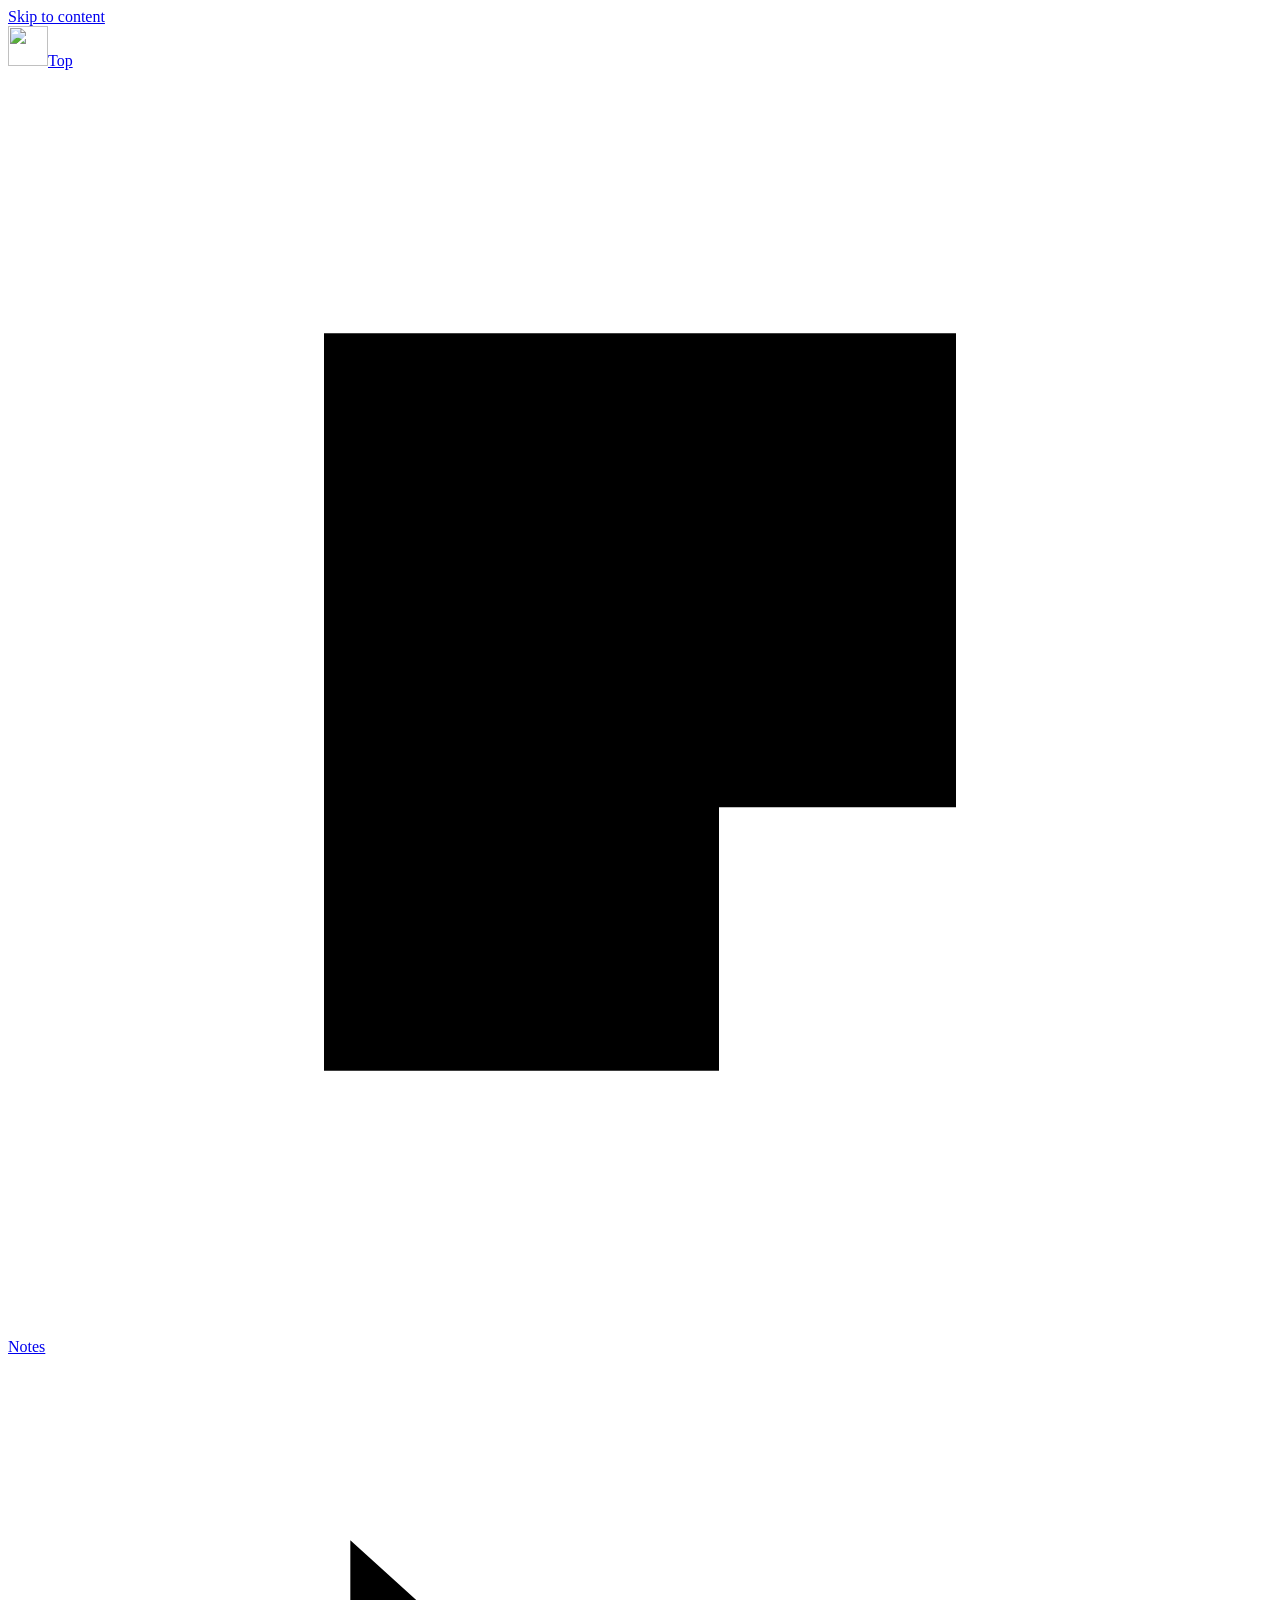
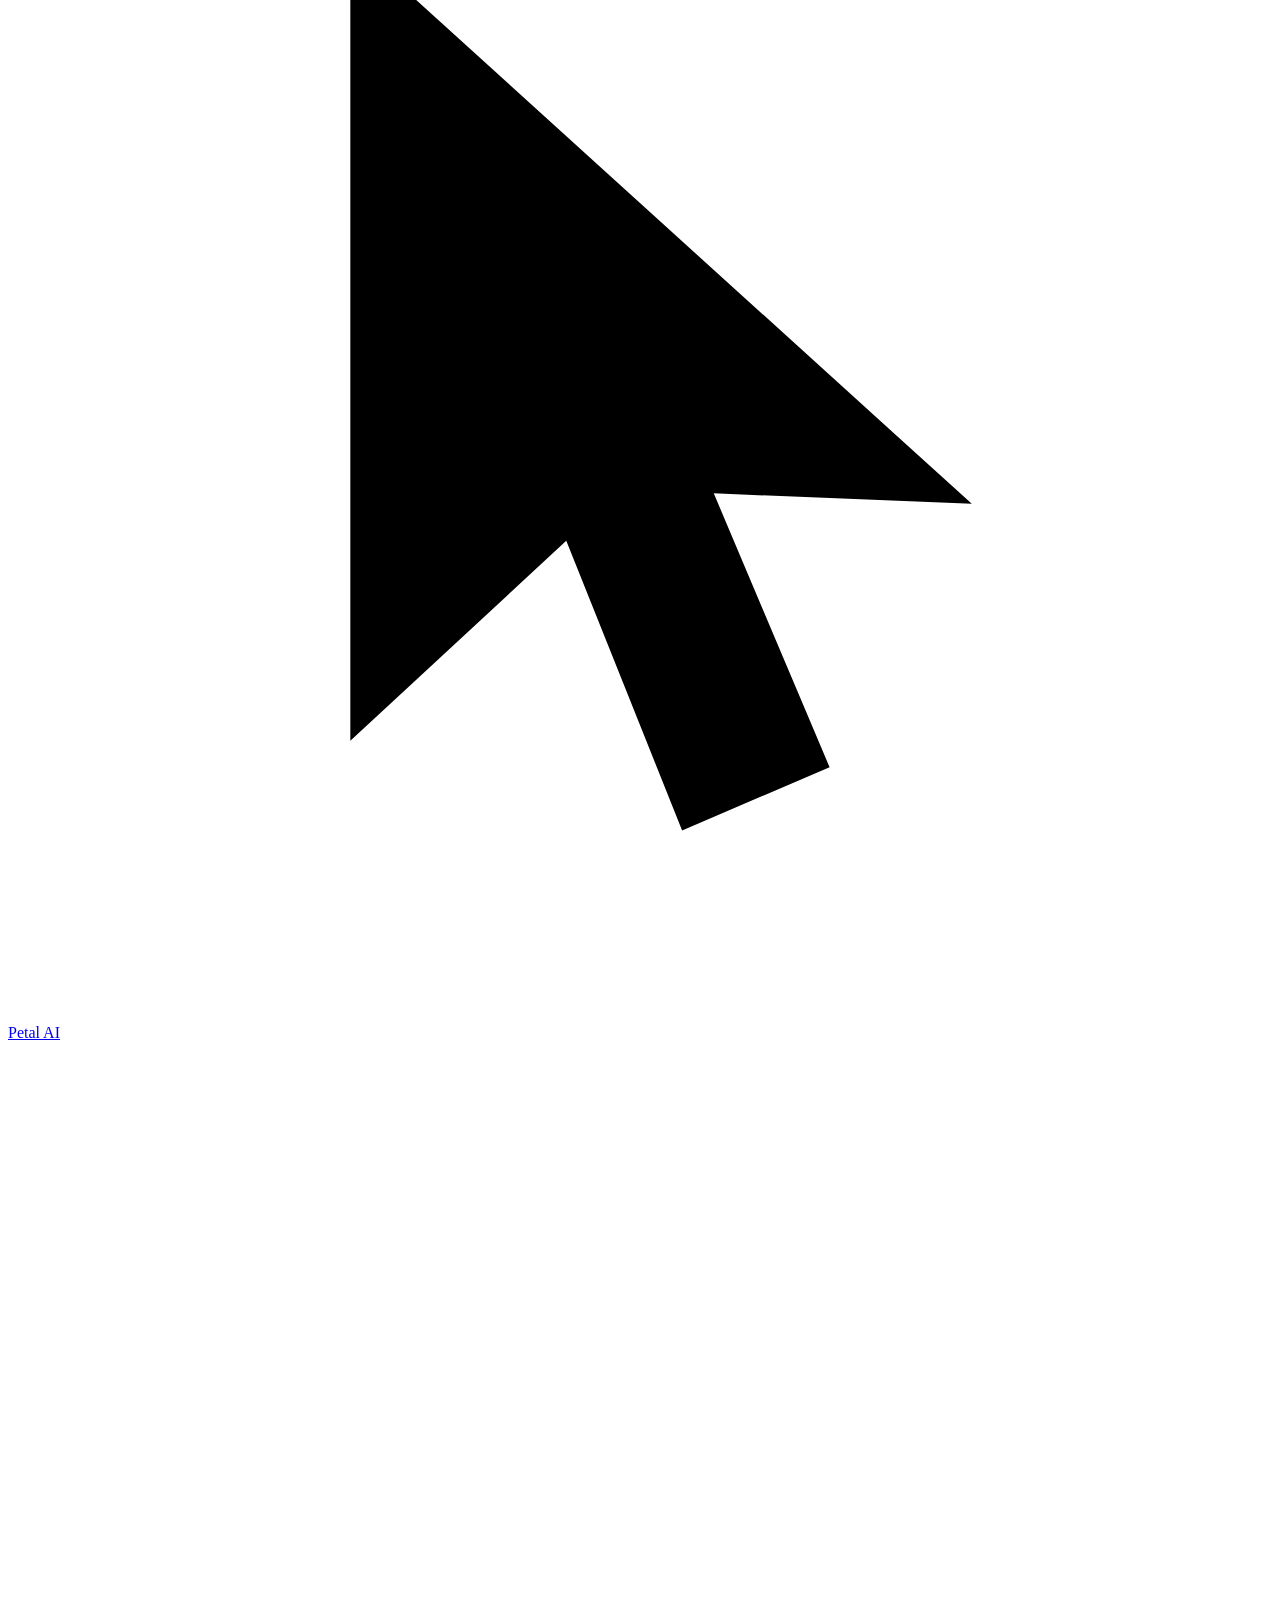
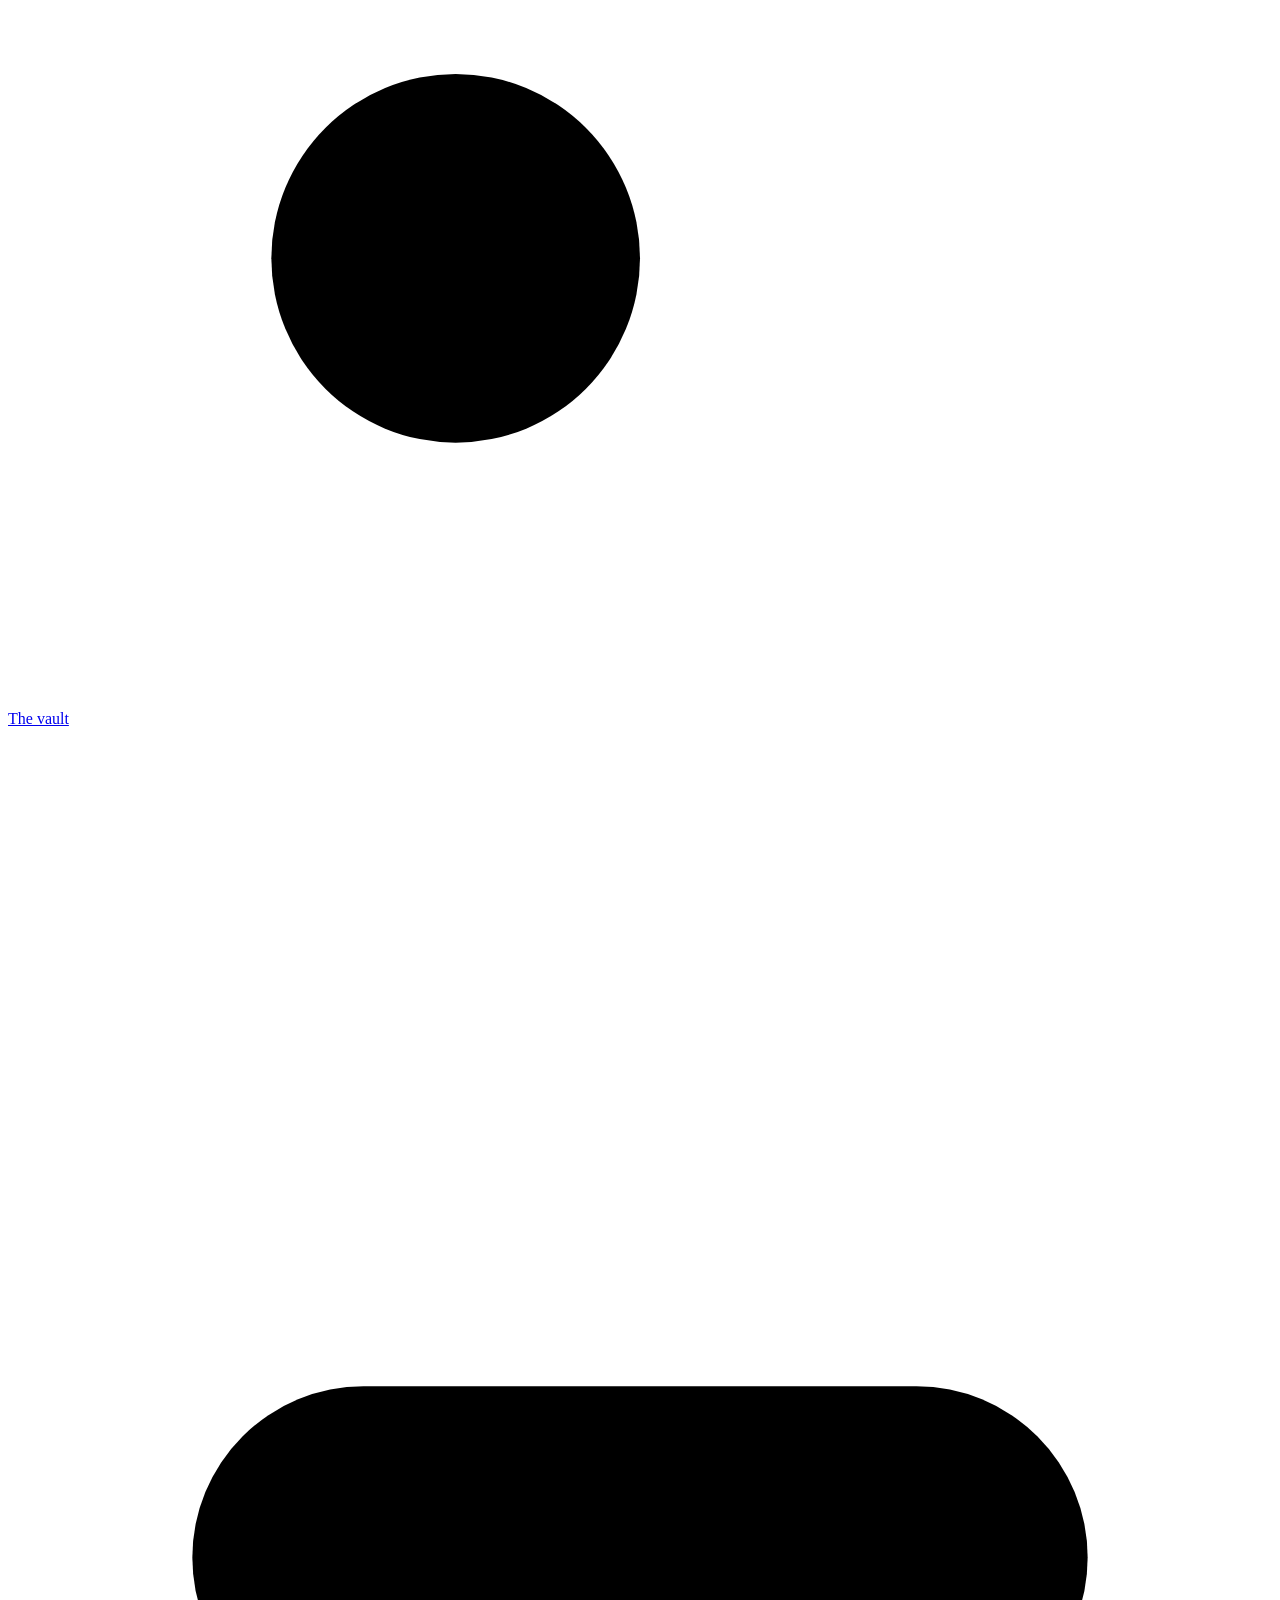
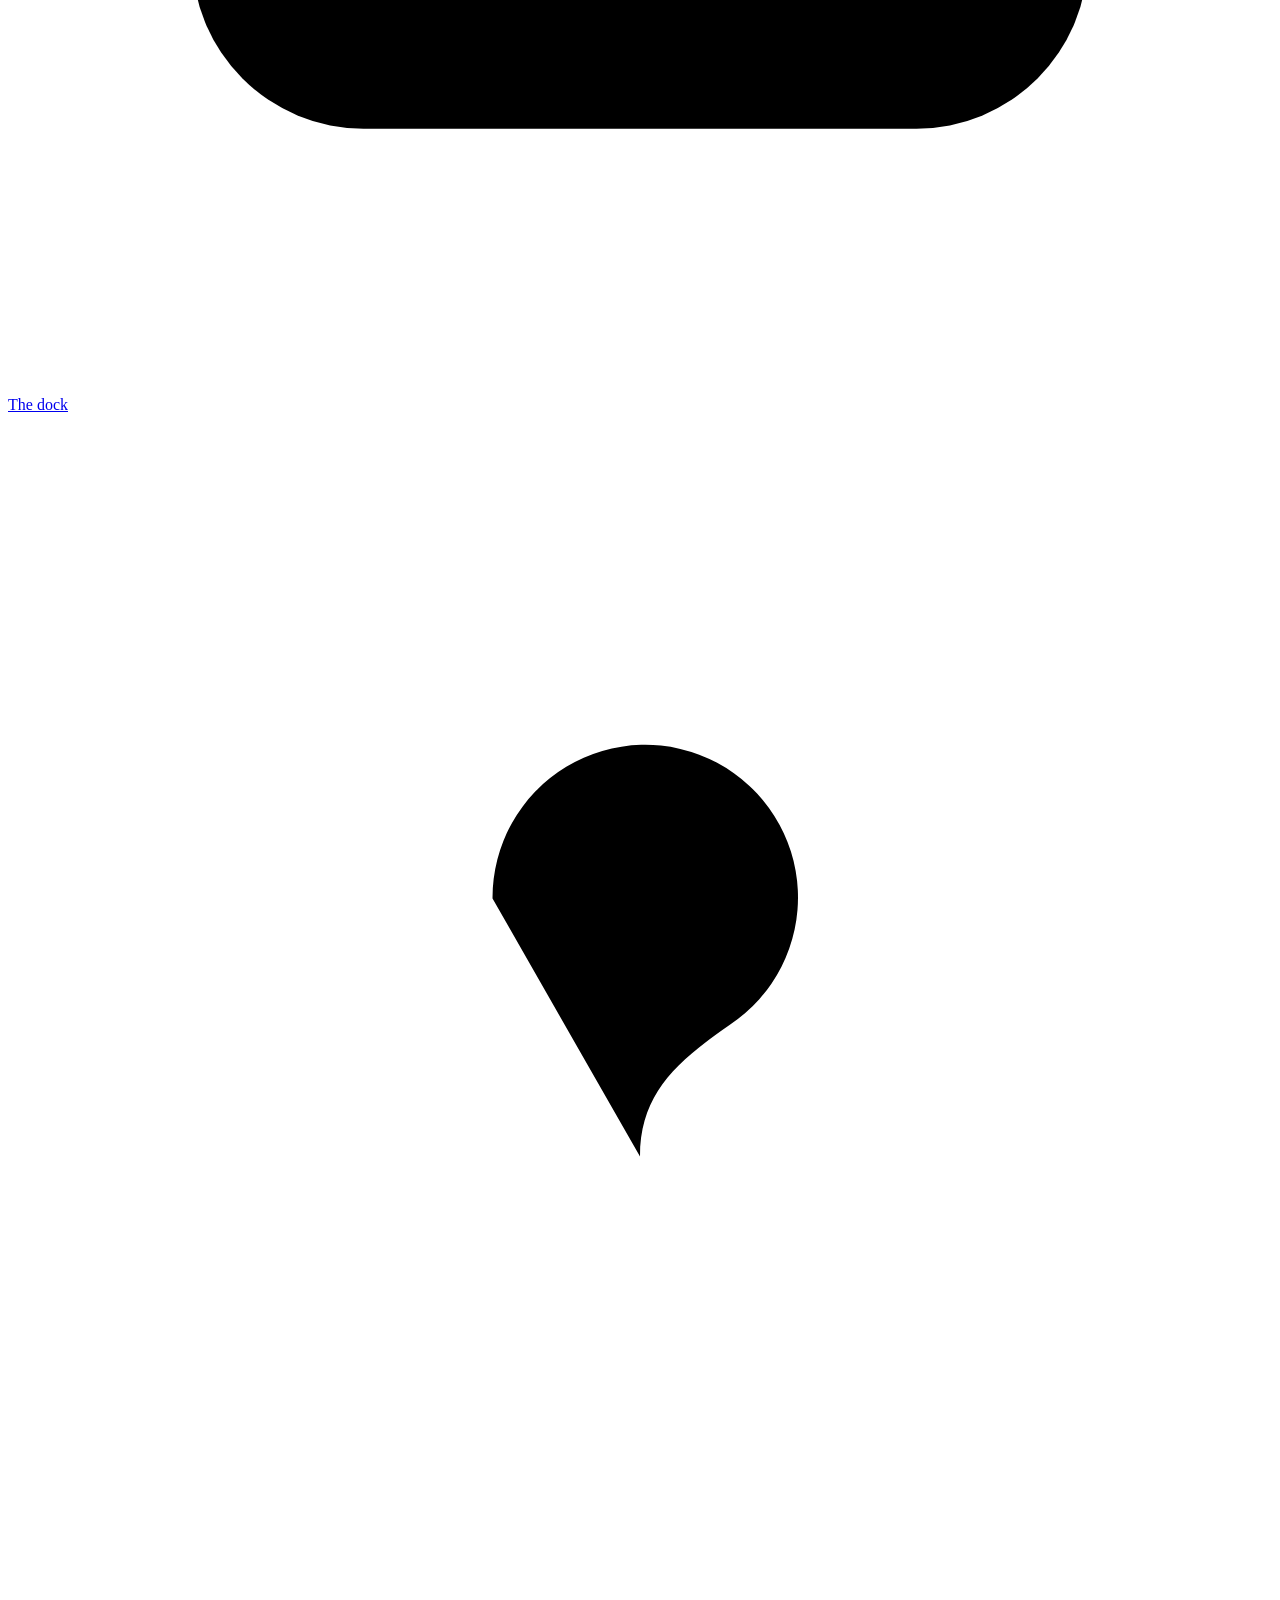
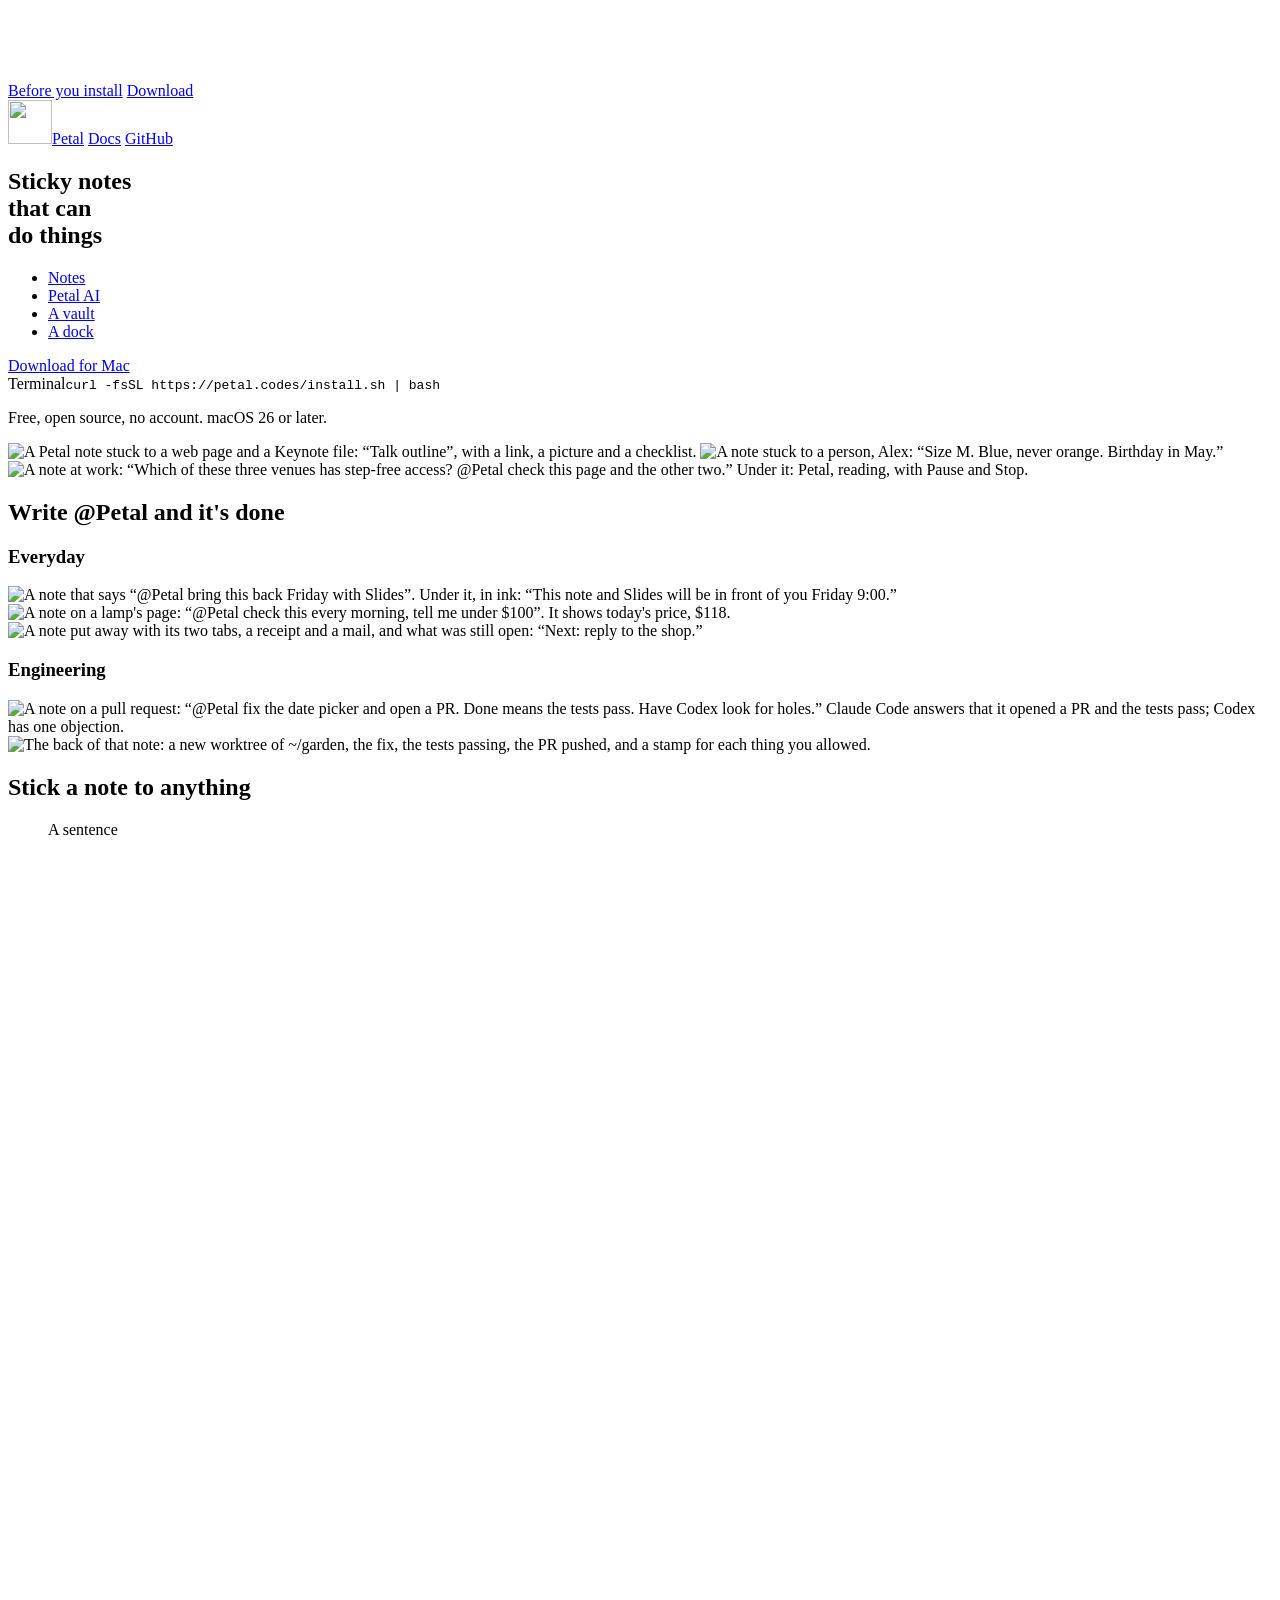
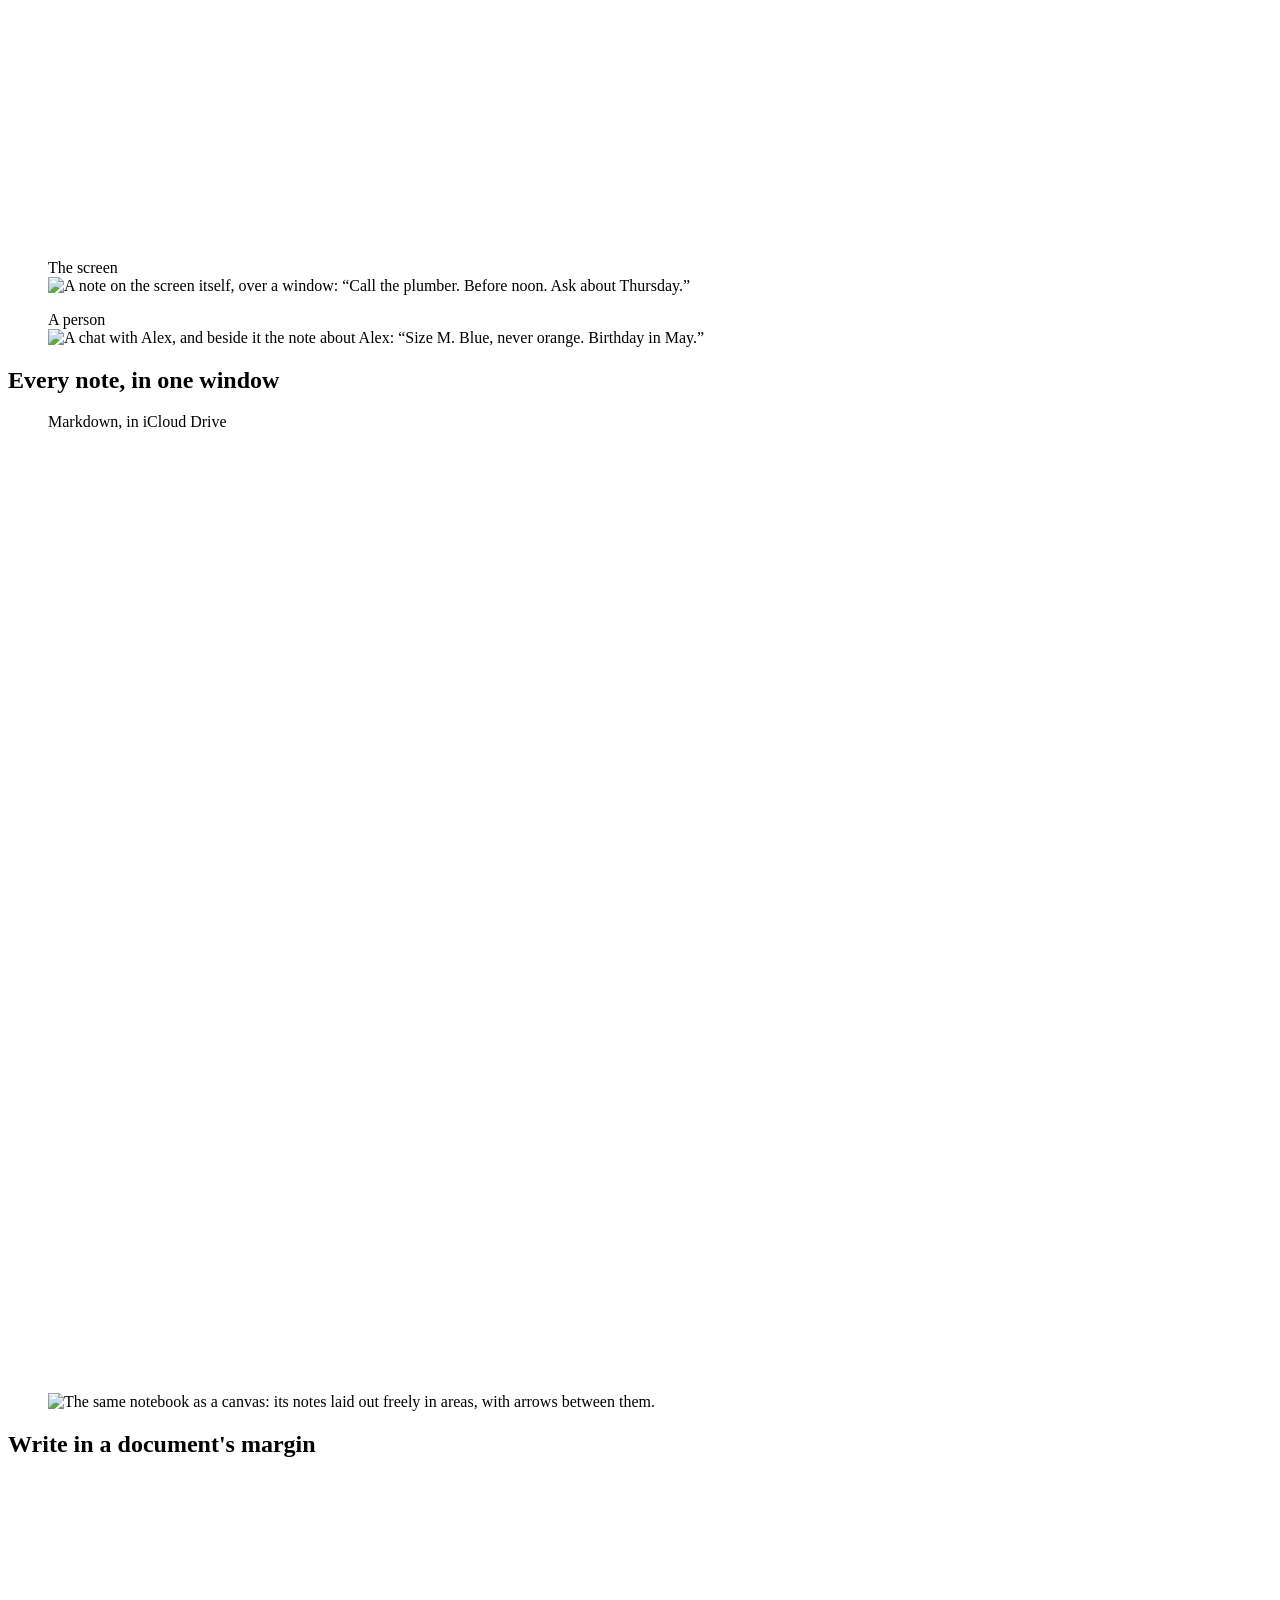
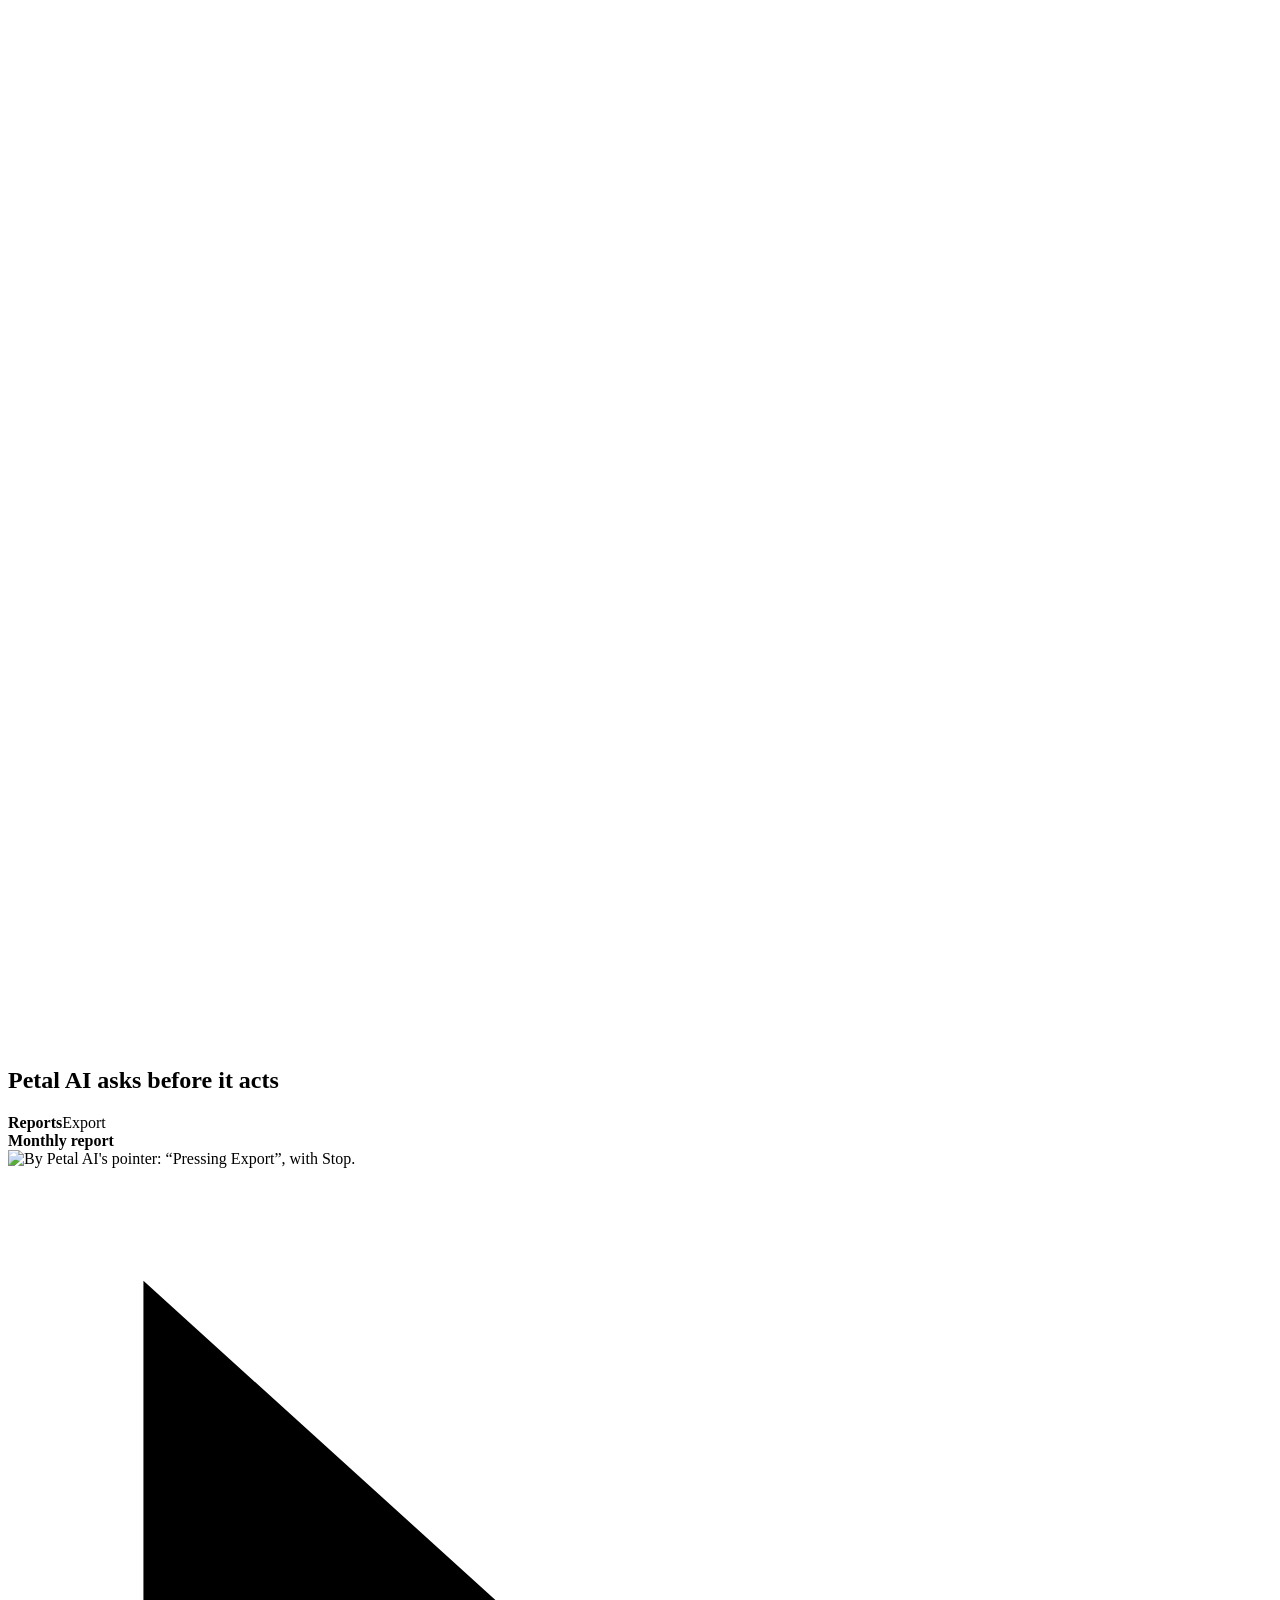
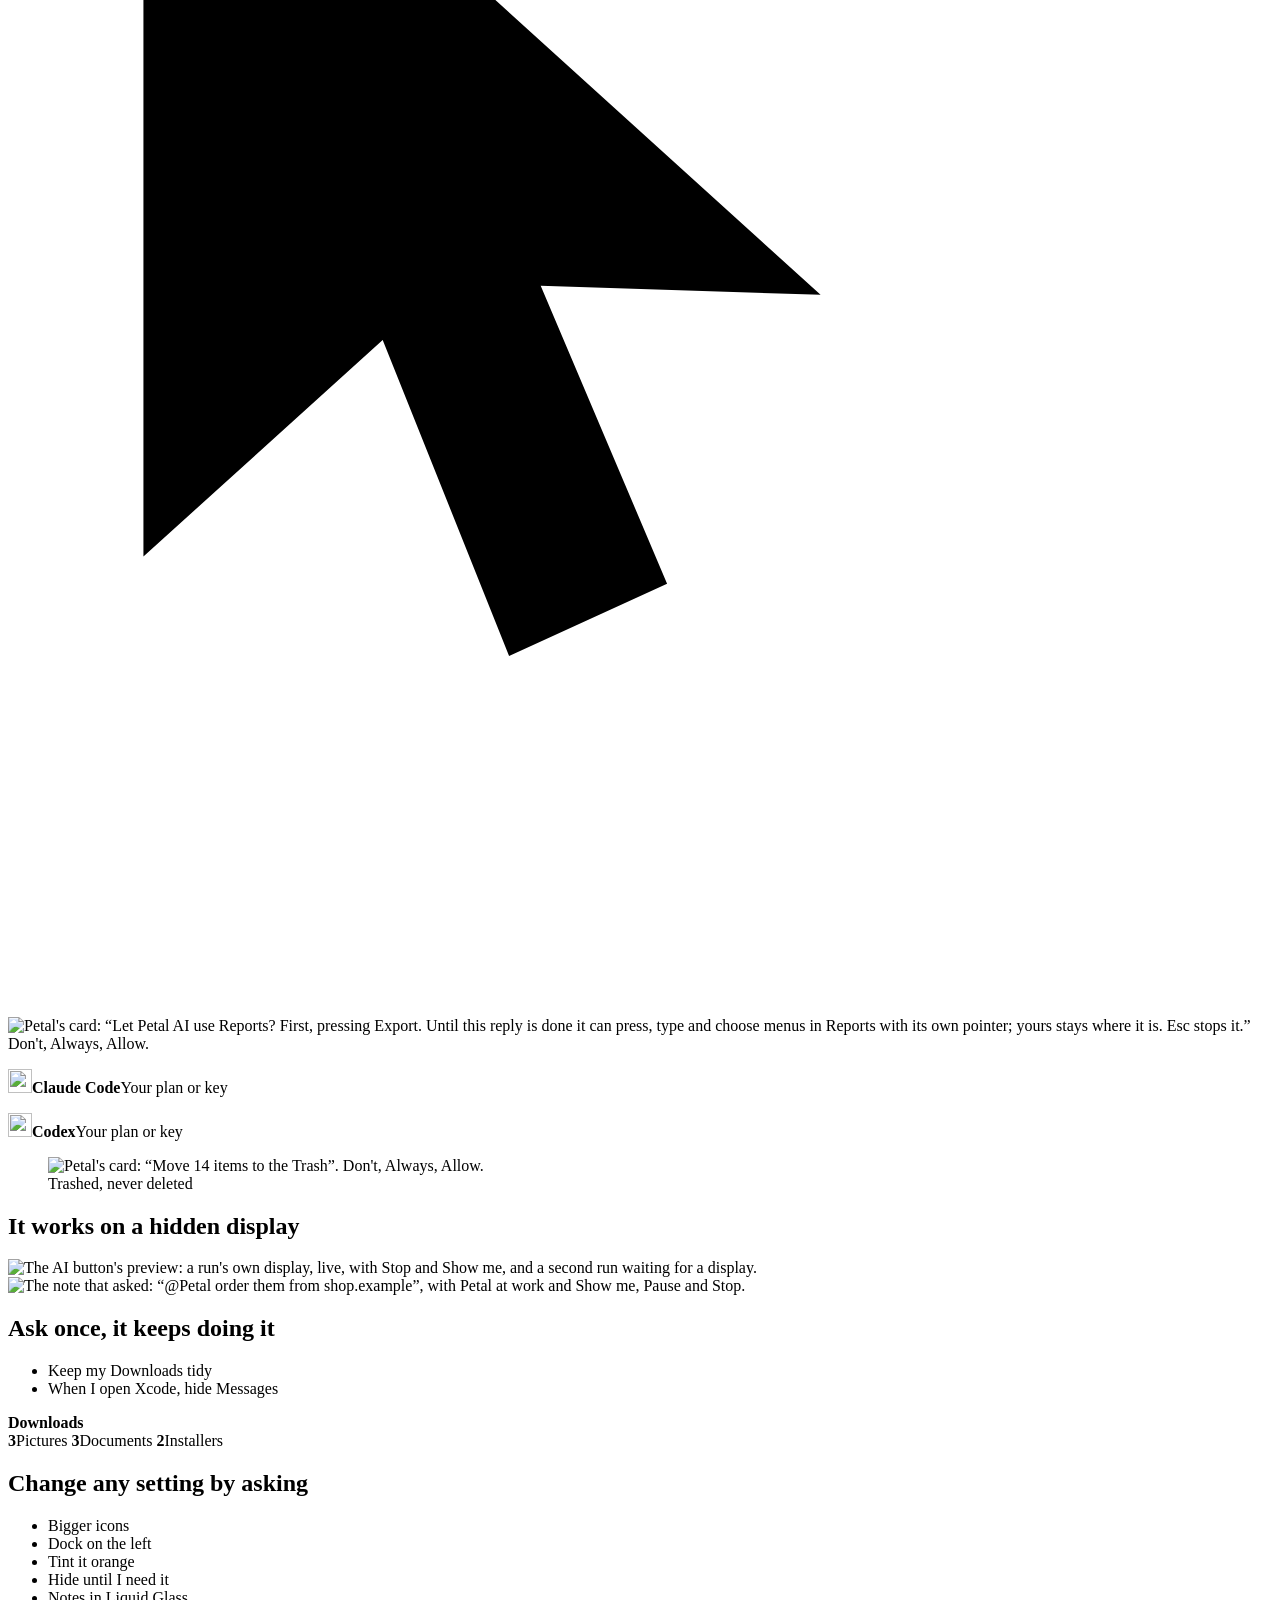
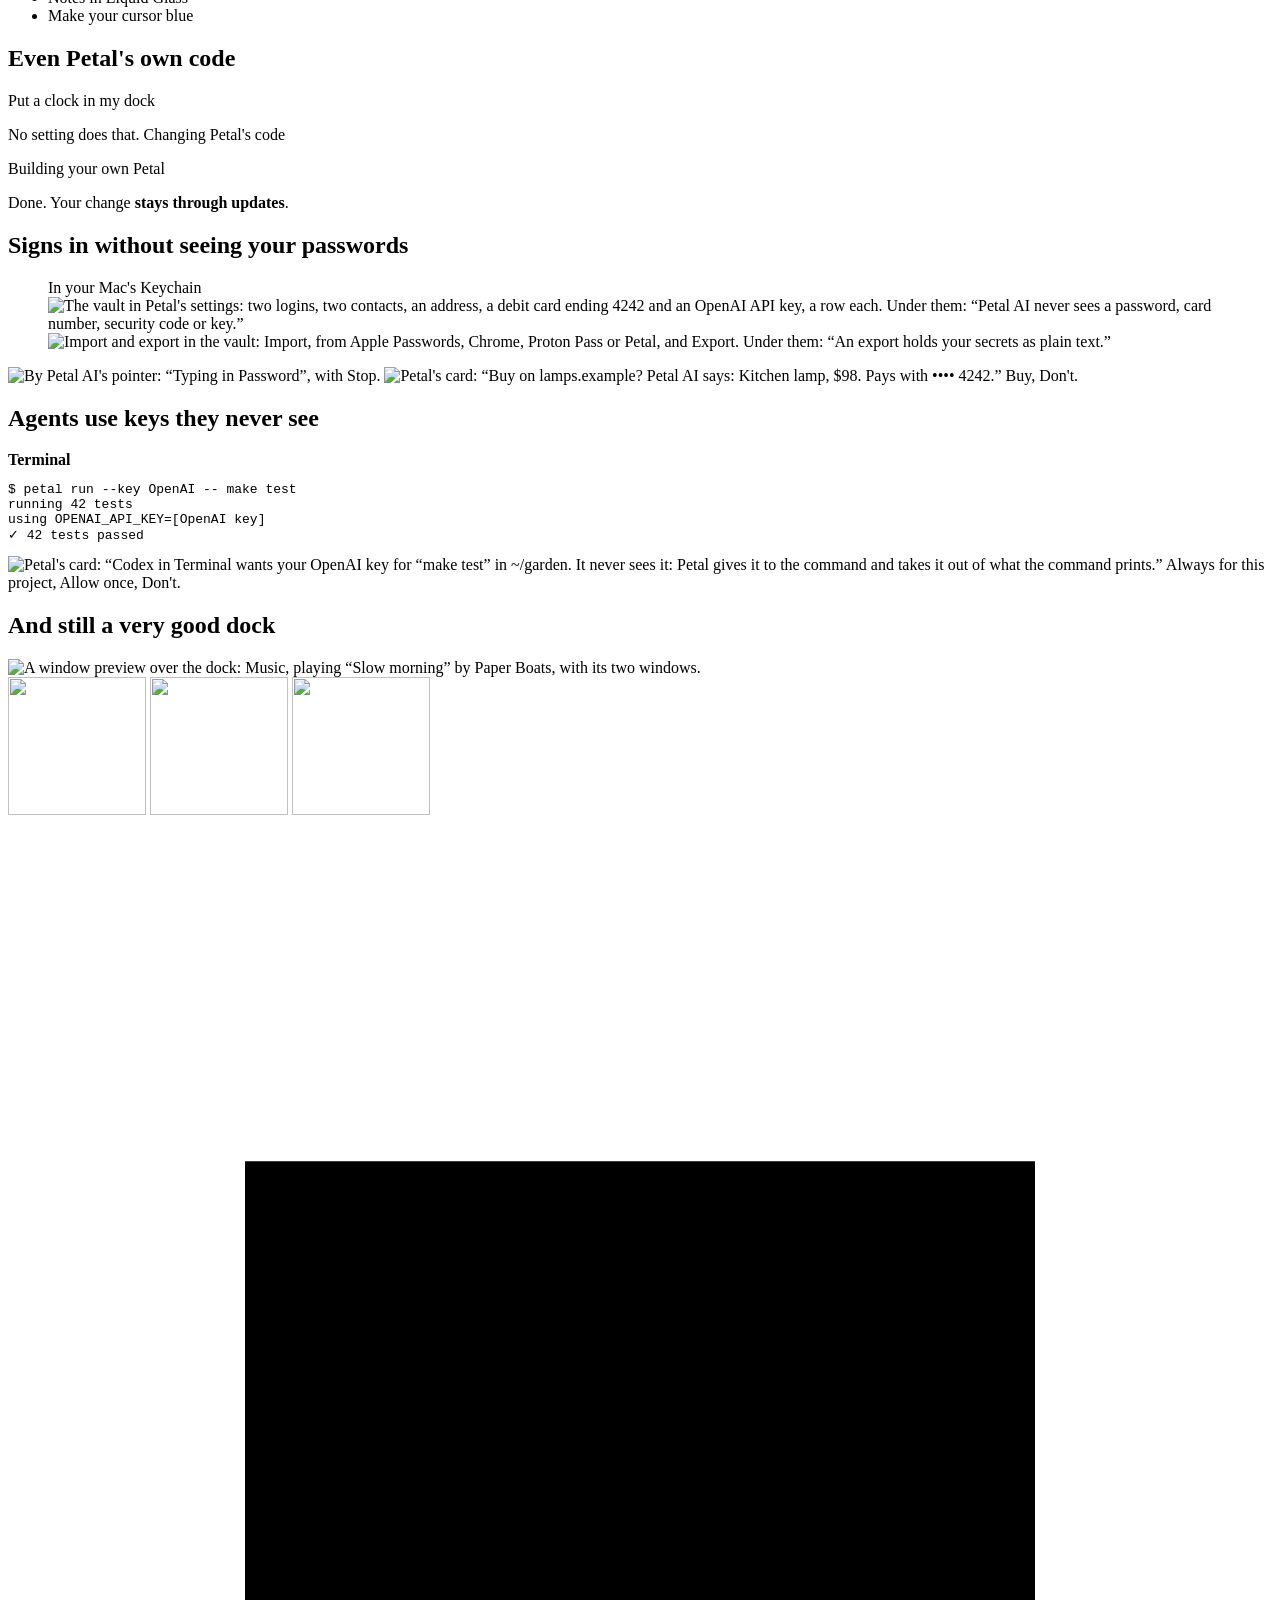
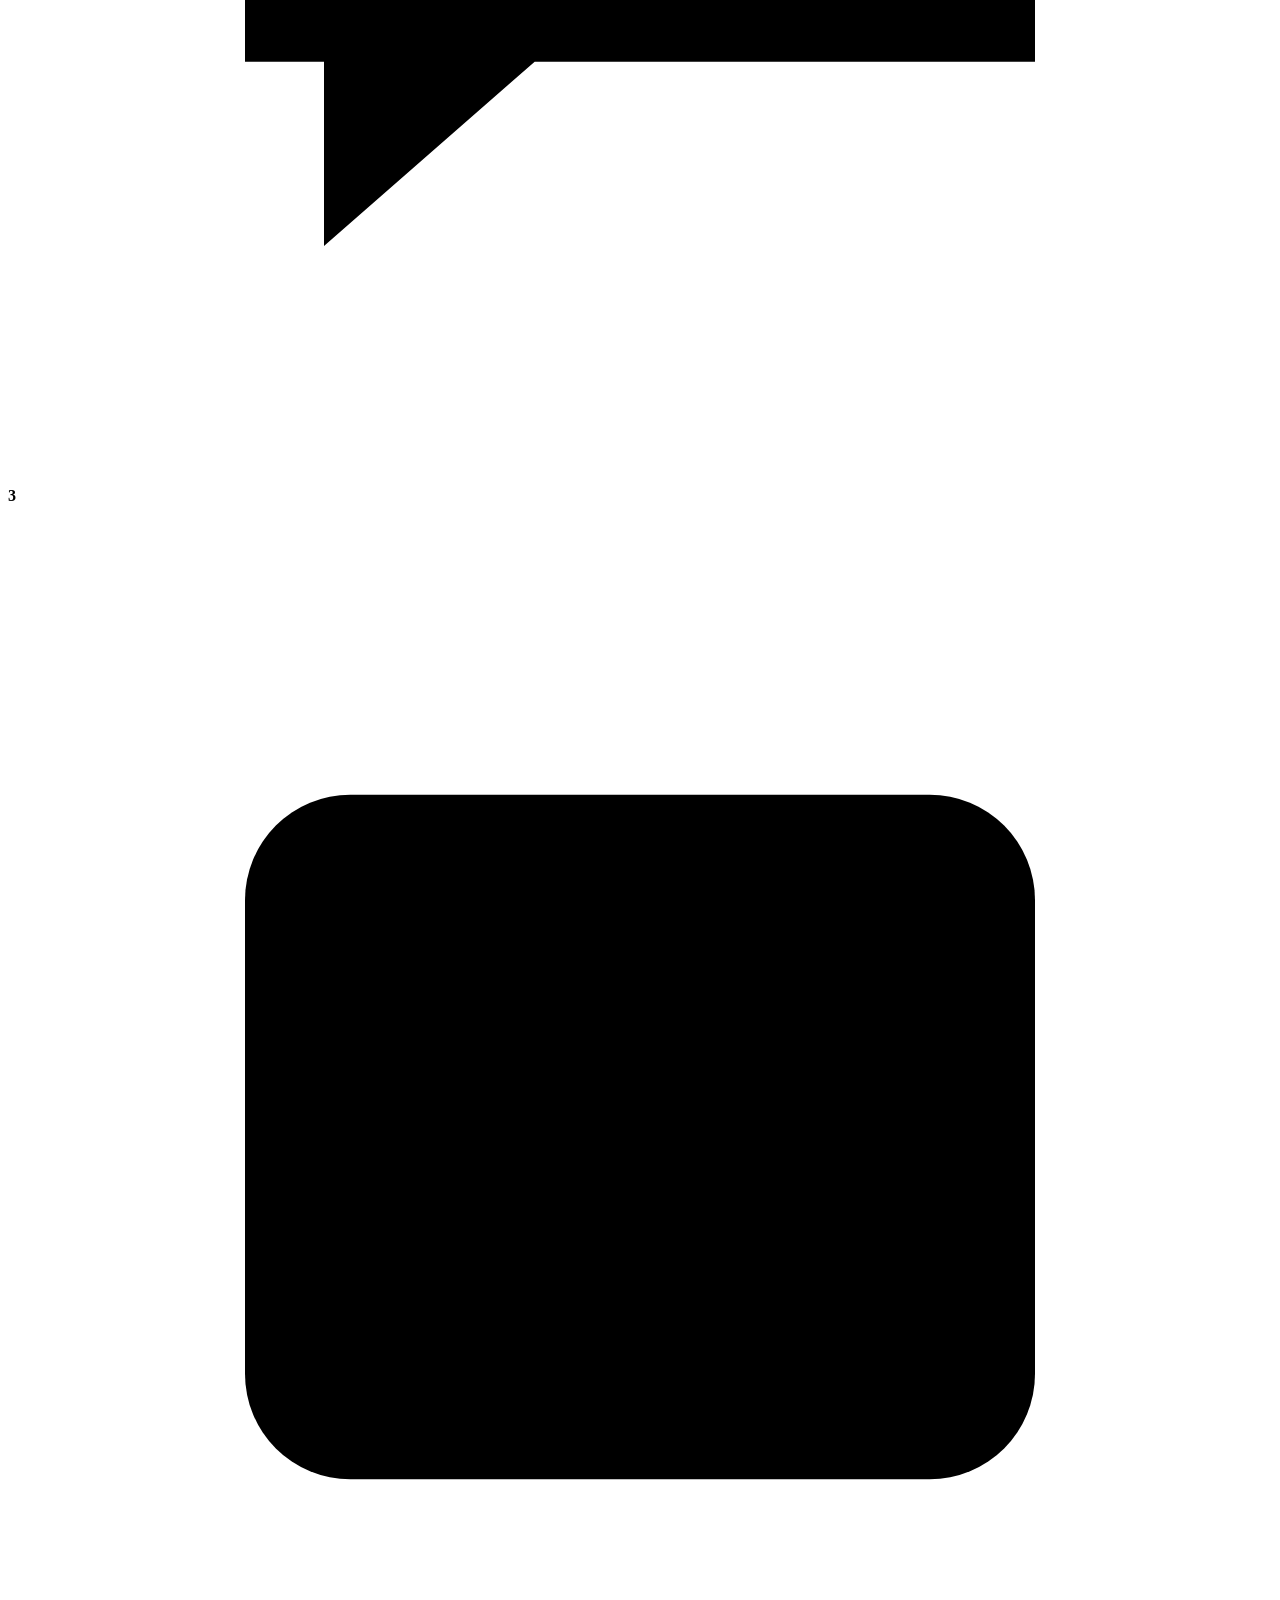
==== commit a4a5991a: "Add docs to the site: getting started, the dock, notes, Petal AI, the vault and support A /docs over" ====
--- a/site/index.html
+++ b/site/index.html
@@ -51,6 +51,7 @@
       <div class="in">
         <div class="top">
           <a class="brand" href="/"><img src="/icon.svg" width="44" height="44" alt="">Petal</a>
+          <a class="top-link" href="/docs">Docs</a>
           <a class="top-link" href="https://github.com/edgetr/petal">GitHub</a>
           <button class="theme-toggle" type="button" data-toggle-theme aria-pressed="false" aria-label="Switch to dark appearance" hidden><svg class="sun" viewBox="0 0 24 24" aria-hidden="true"><circle cx="12" cy="12" r="4.2"/><path d="M12 2.5v2.2M12 19.3v2.2M2.5 12h2.2M19.3 12h2.2M5.3 5.3l1.6 1.6M17.1 17.1l1.6 1.6M5.3 18.7l1.6-1.6M17.1 6.9l1.6-1.6"/></svg><svg class="moon" viewBox="0 0 24 24" aria-hidden="true"><path d="M19.5 14.6A7.8 7.8 0 0 1 9.4 4.5a7.8 7.8 0 1 0 10.1 10.1z"/></svg></button>
         </div>
@@ -362,7 +363,7 @@
       <img src="/icon-176.png" width="88" height="88" alt="">
       <p class="end-name">Petal</p>
       <a class="button" href="/download/mac">Download for Mac</a>
-      <p class="end-links"><a href="https://github.com/edgetr/petal">GitHub</a><a href="https://github.com/edgetr/petal/releases">Releases</a><a href="https://edgetr.tech">Made by Edgetr</a></p>
+      <p class="end-links"><a href="/docs">Docs</a><a href="https://github.com/edgetr/petal">GitHub</a><a href="https://github.com/edgetr/petal/releases">Releases</a><a href="https://edgetr.tech">Made by Edgetr</a></p>
     </div>
   </footer>
 </body>
